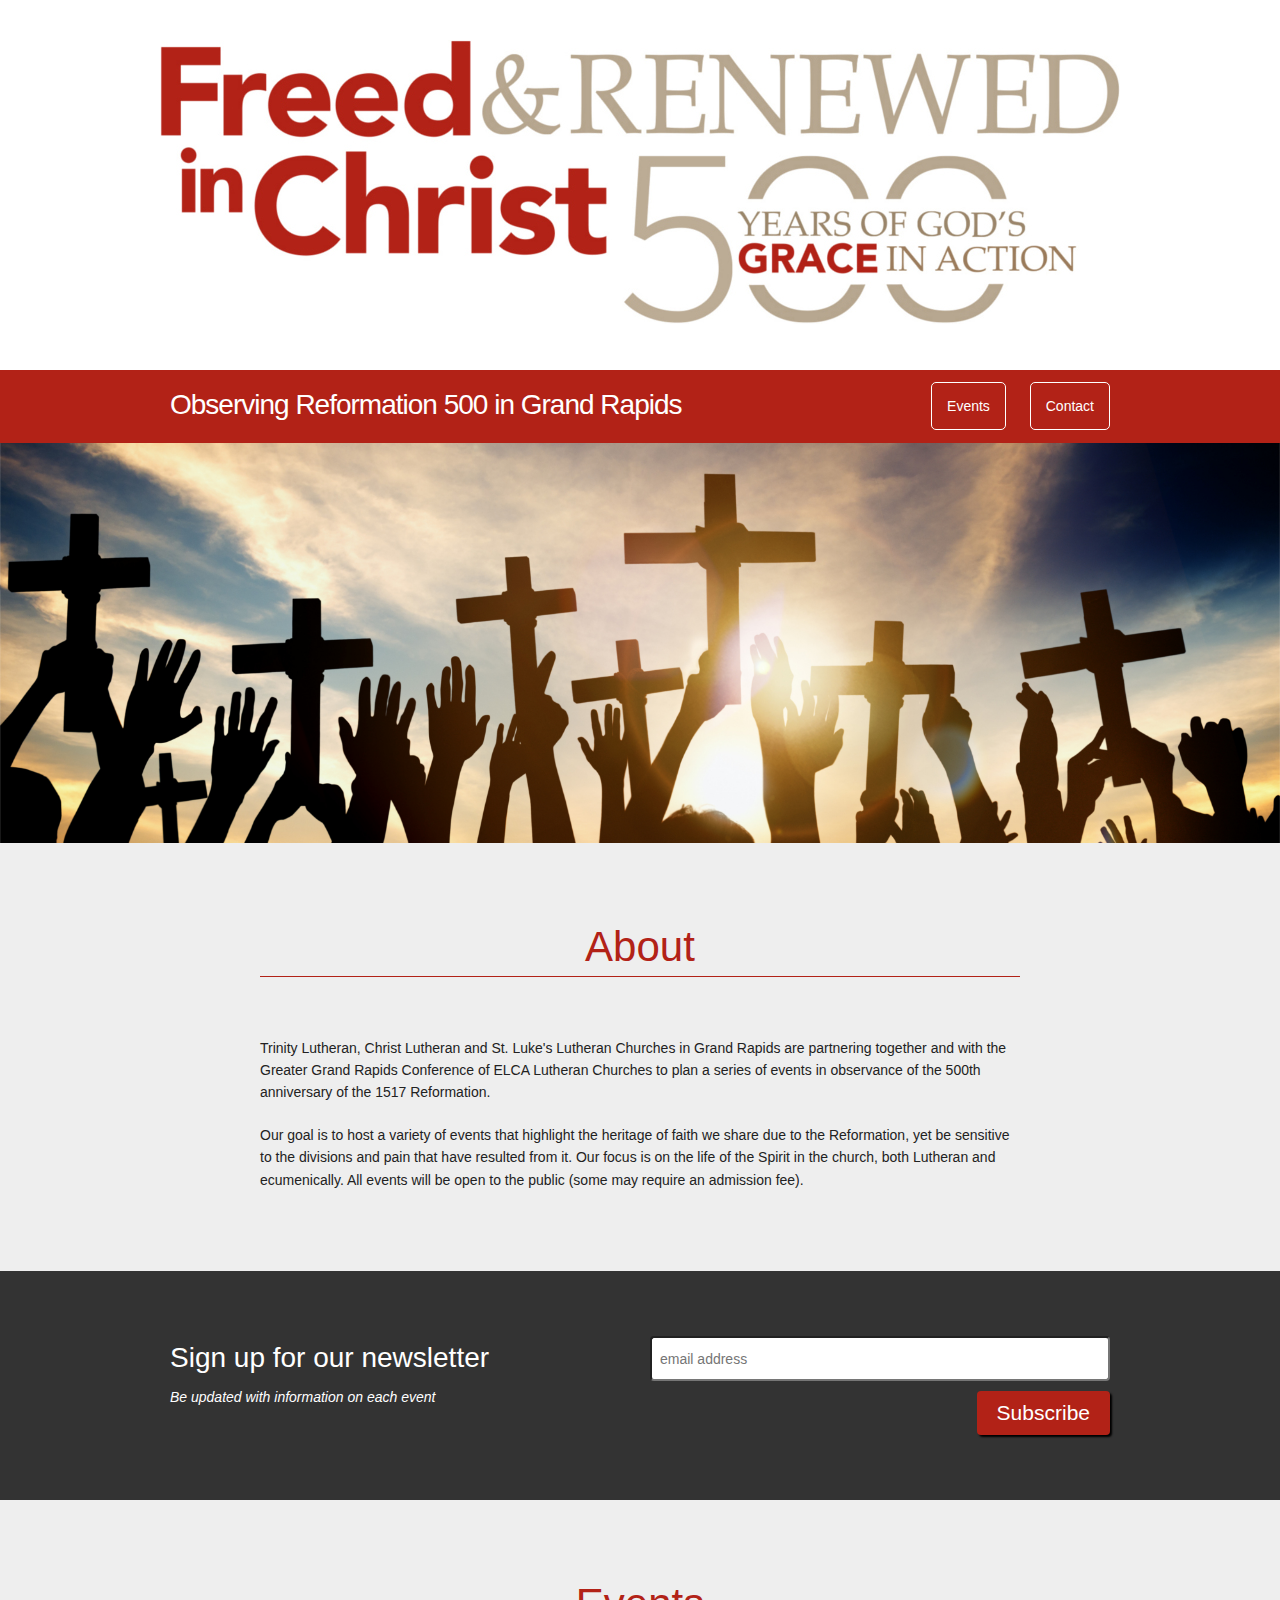
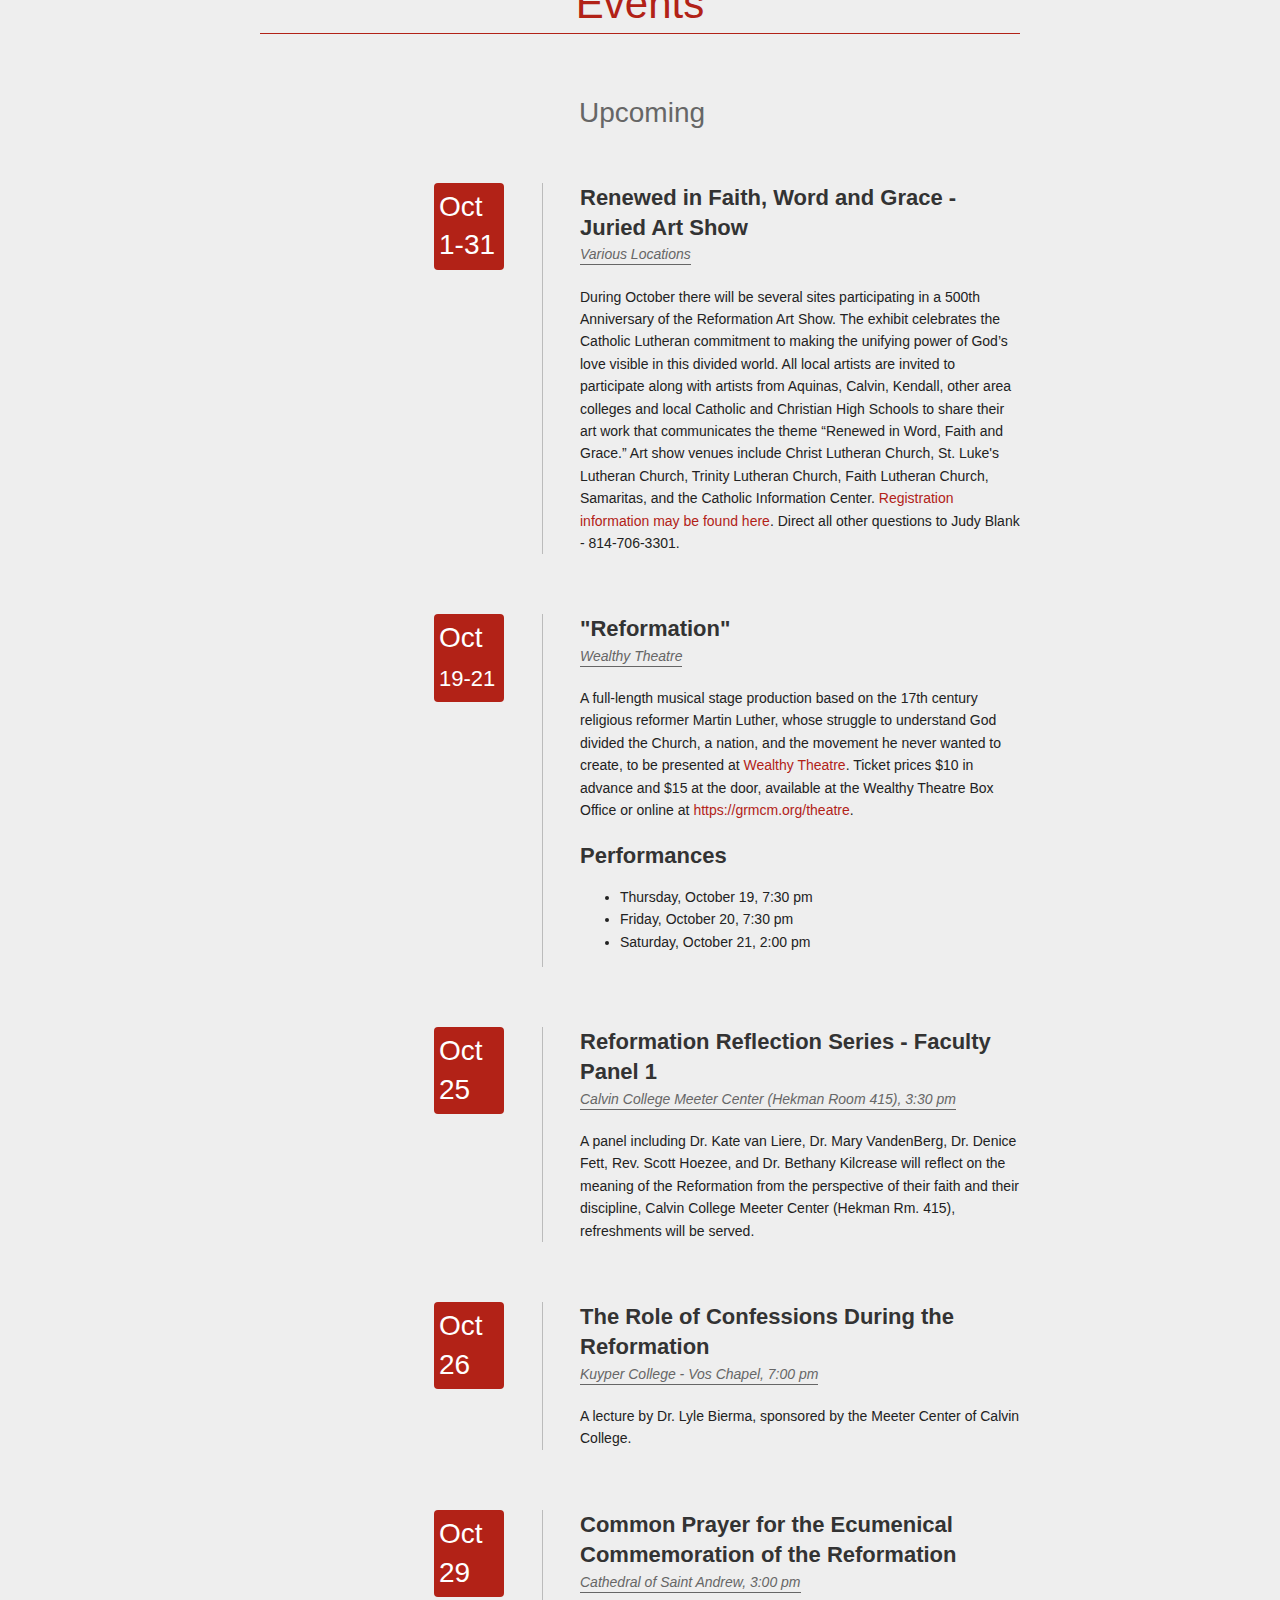
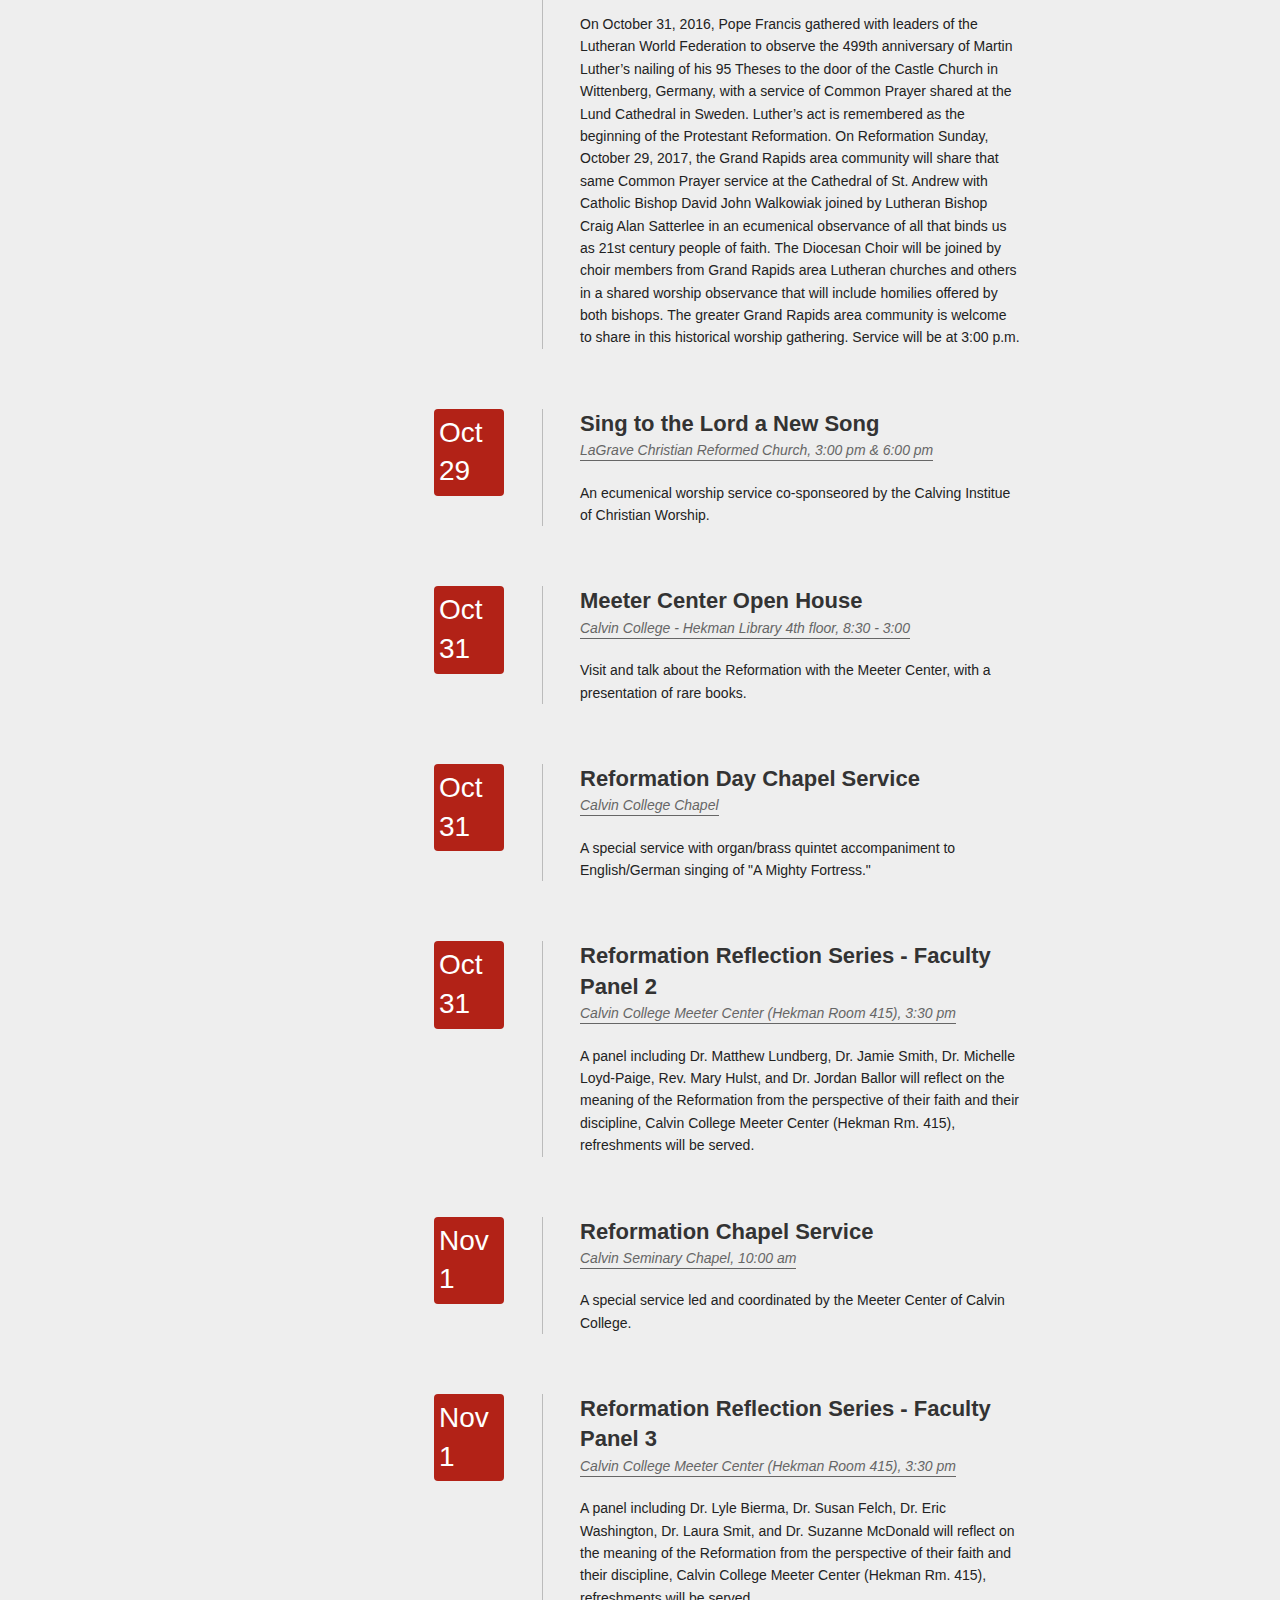
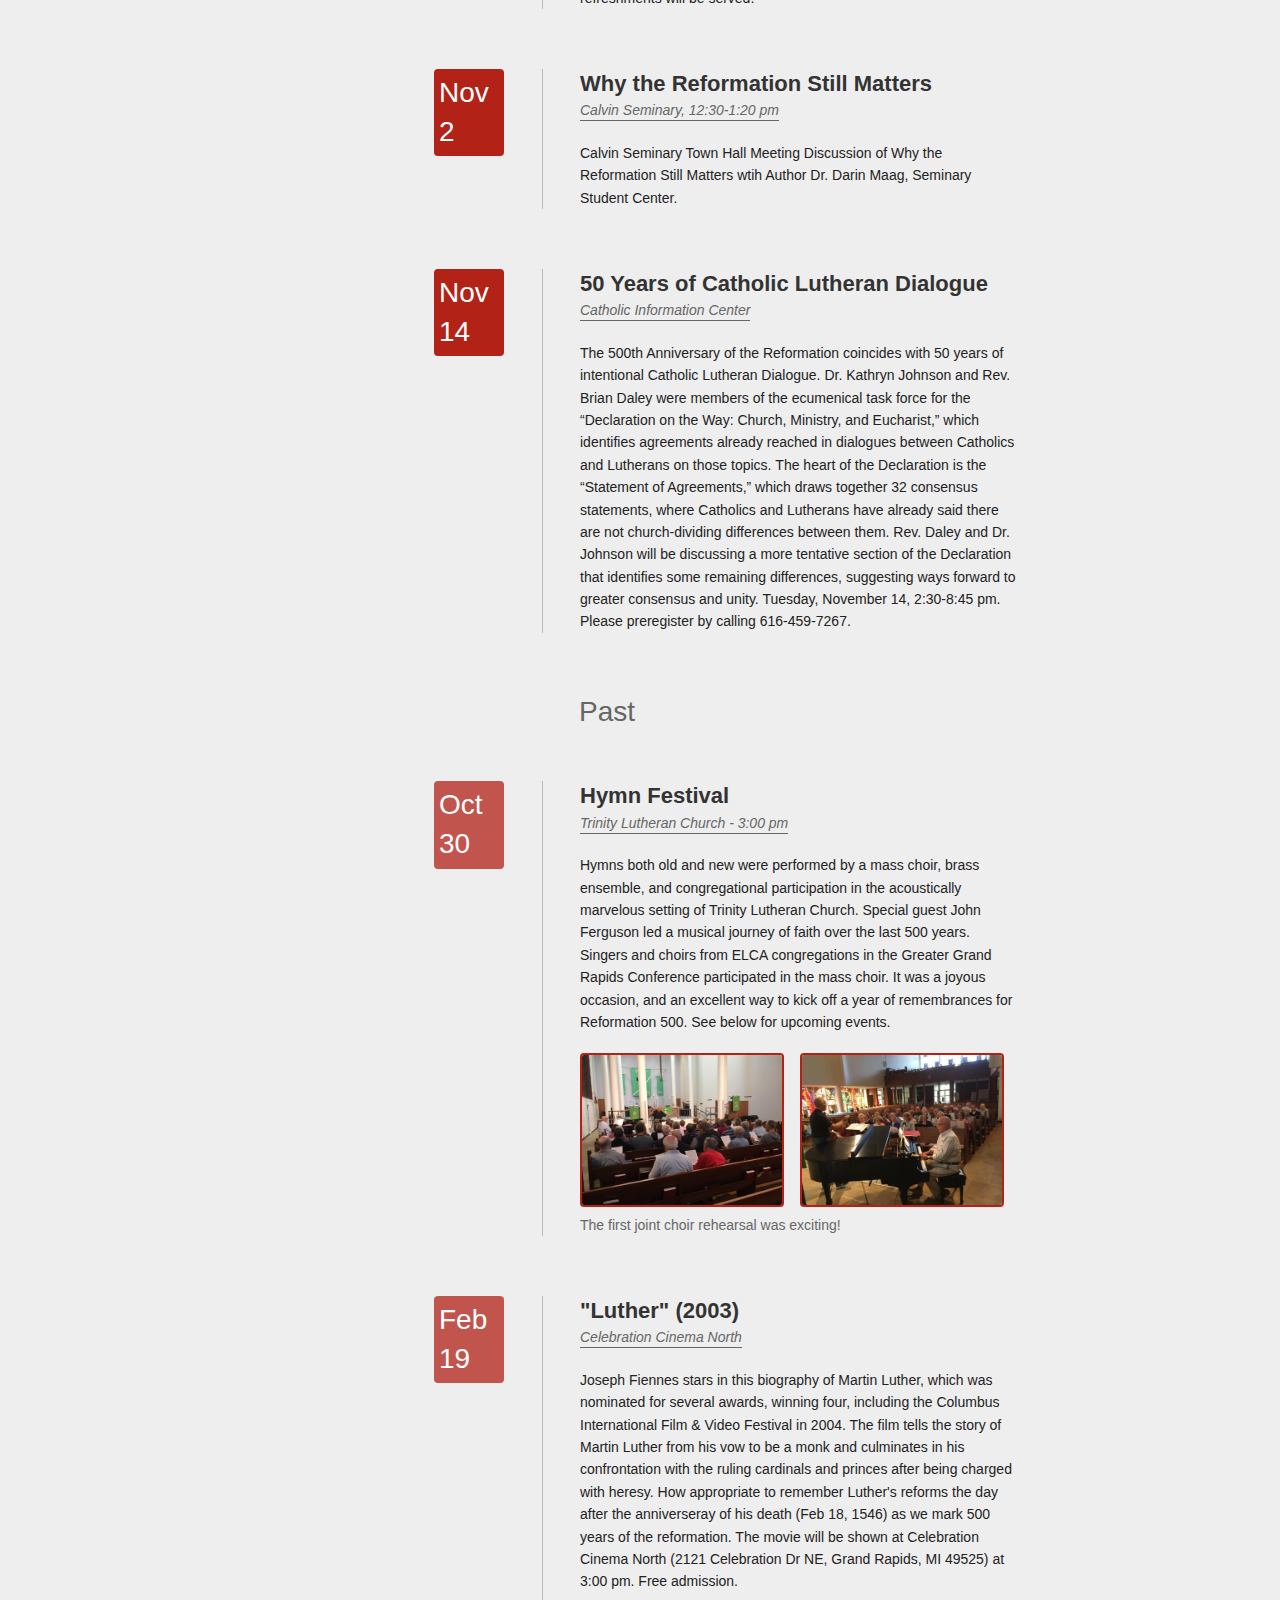
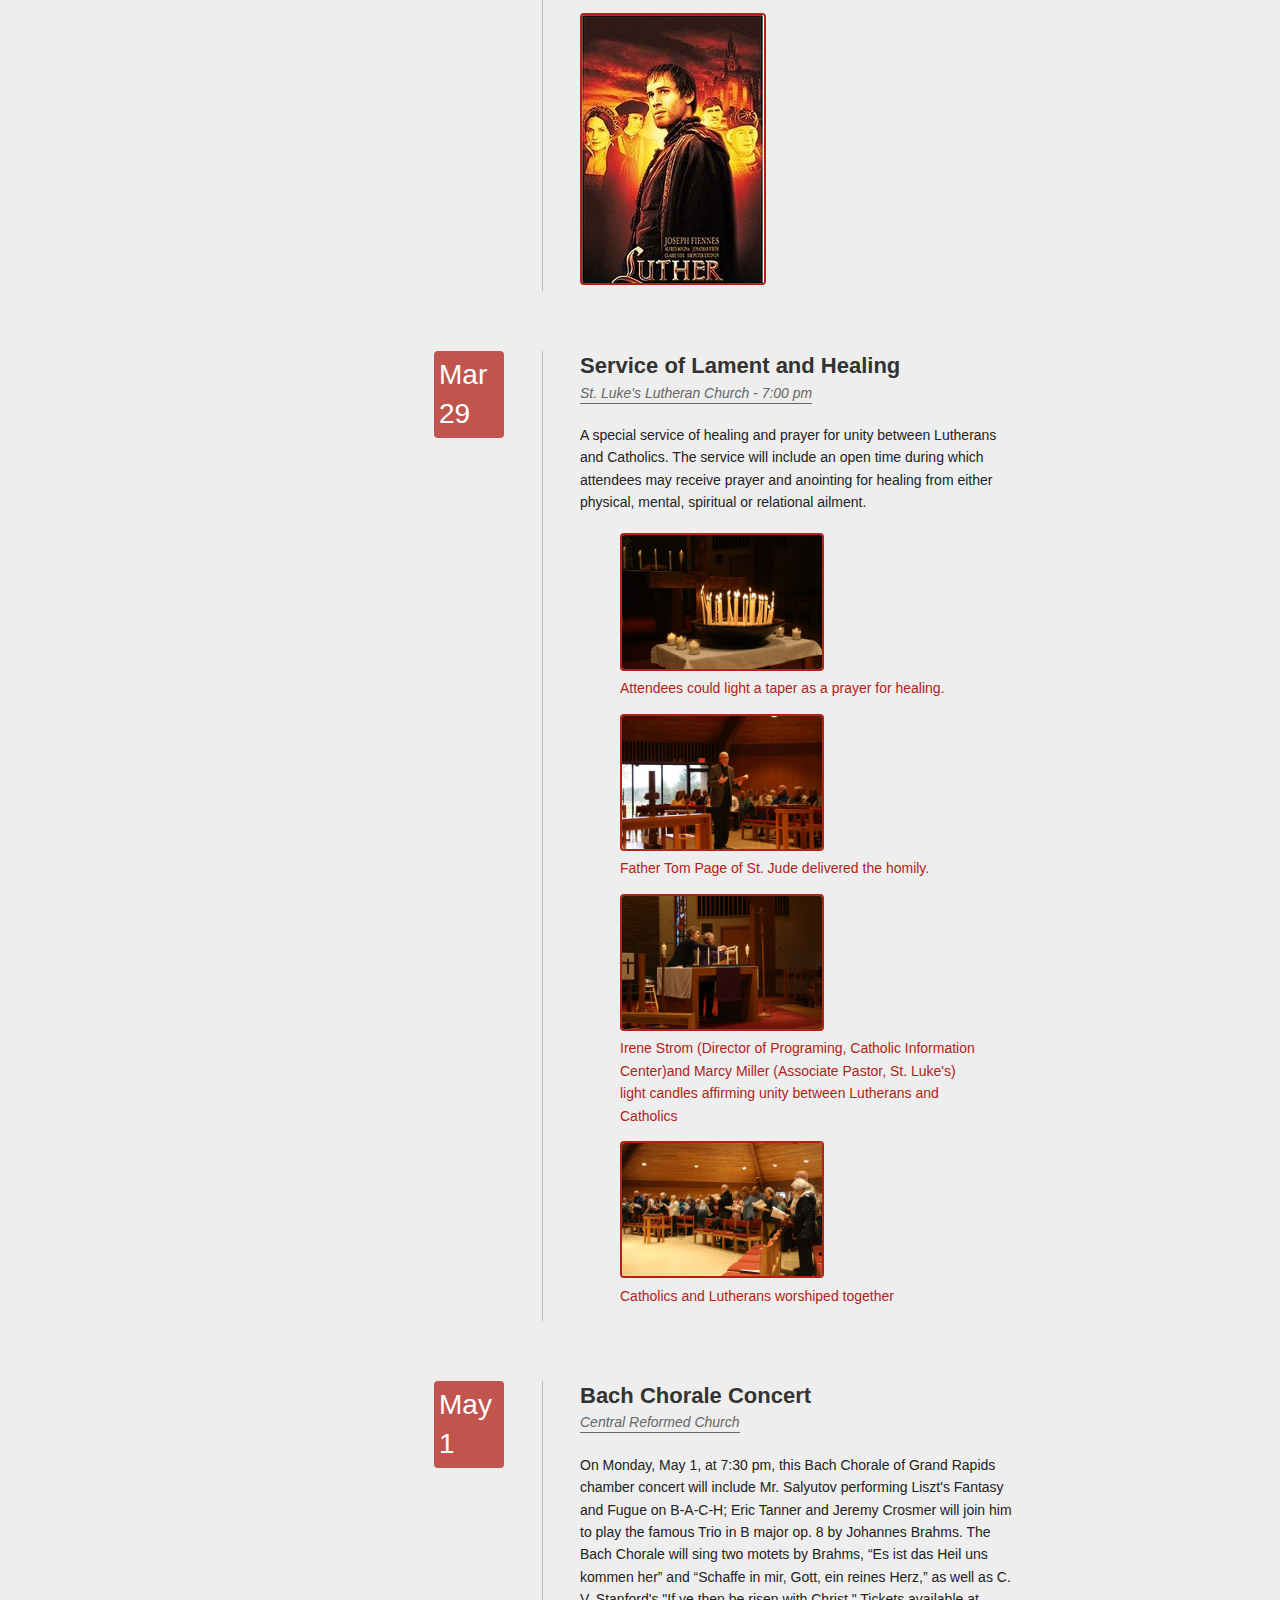
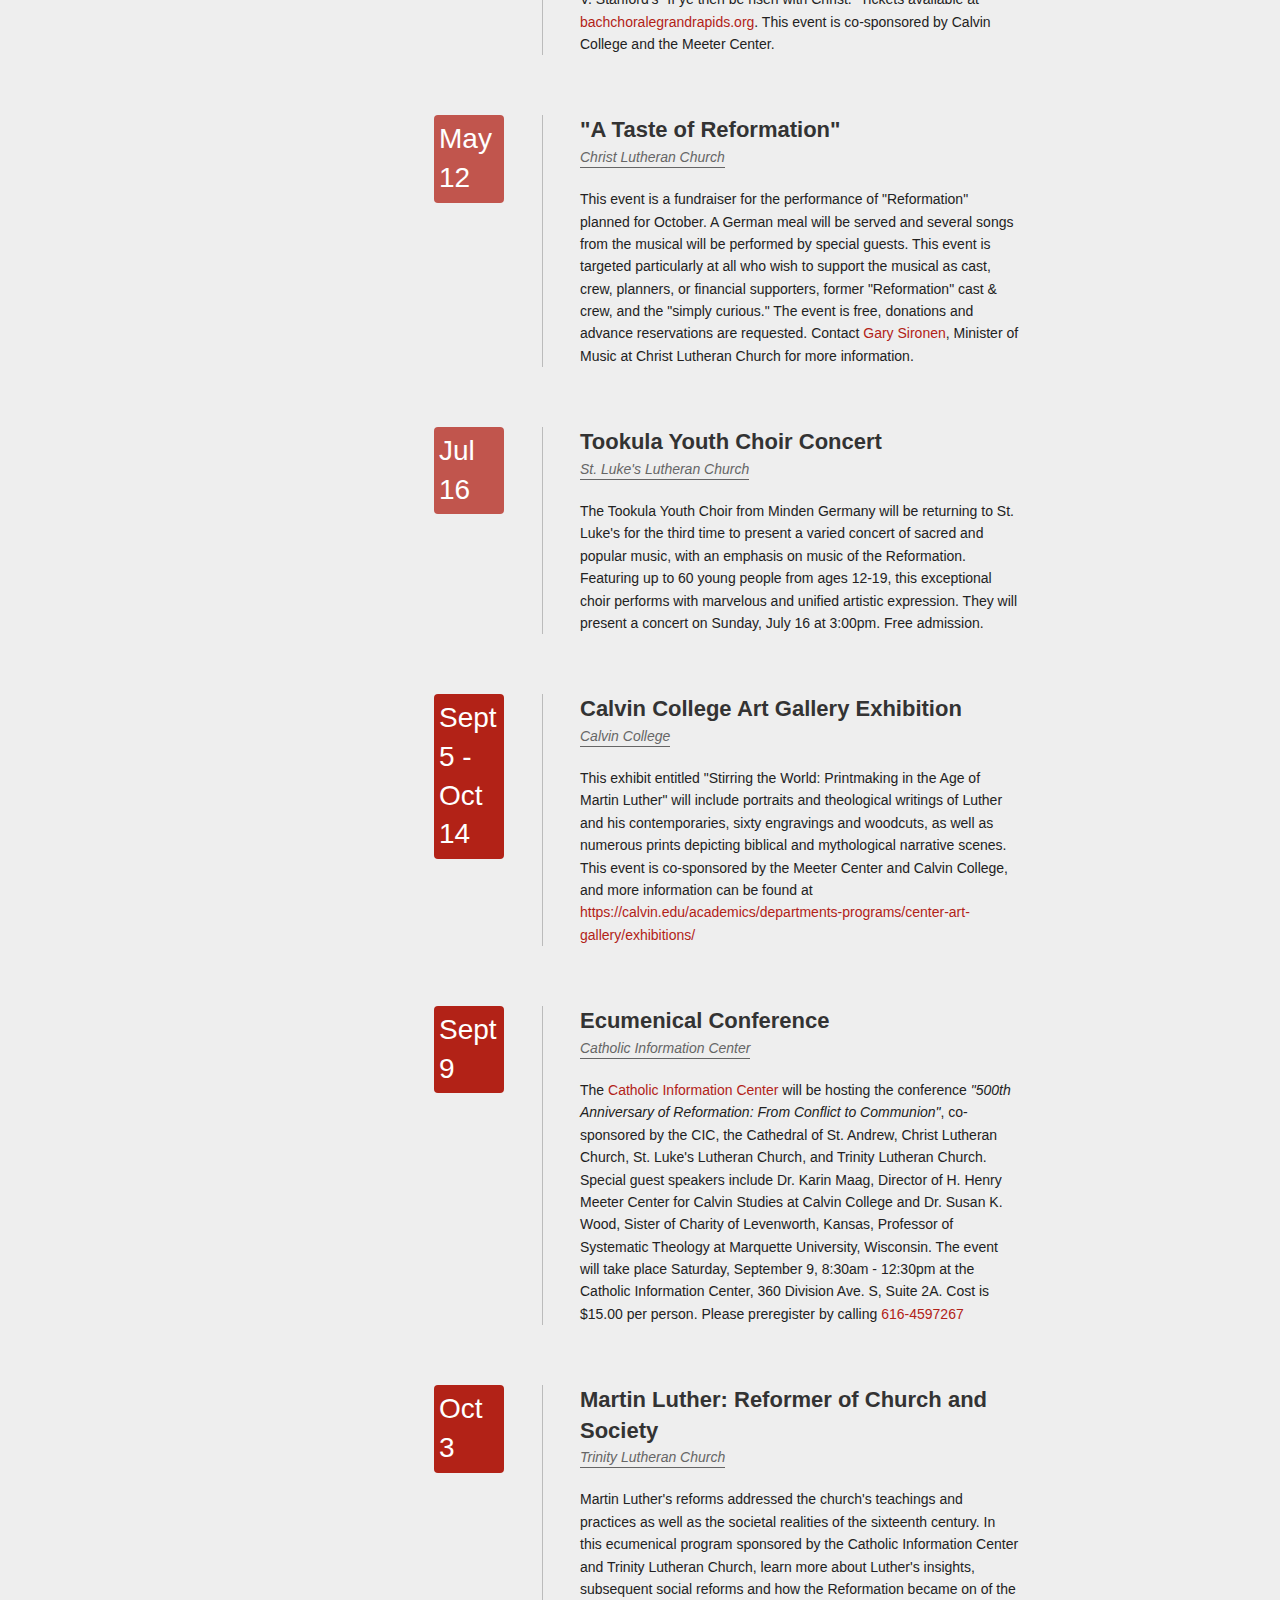
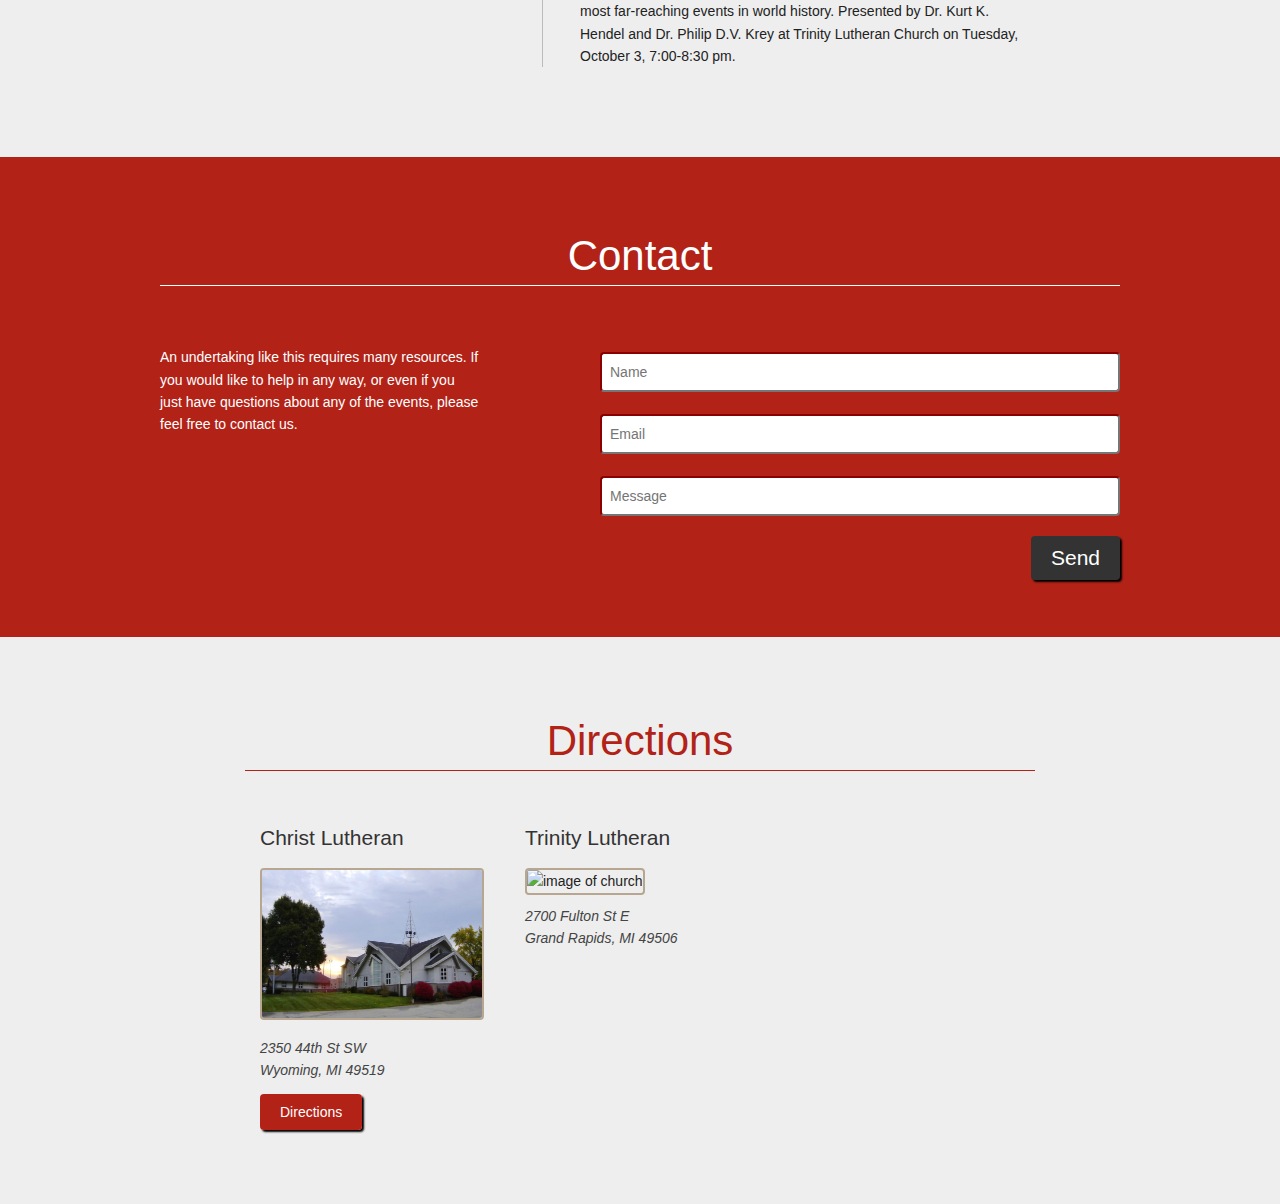
==== index.html @ 24deac47 "Add Calvin Events" ====
<!DOCTYPE html>
<html lang="en">
<head>
  <title>Reformation 500 in Grand Rapids</title>
  <meta charset="utf-8">
  <meta name="viewport" content="width=device-width, initial-scale=1">
  <!-- <link rel="shortcut icon" href="/assets/img/favicons/favicon.ico"> -->
  <!-- <link href="//cdn-images.mailchimp.com/embedcode/slim-10_7.css" rel="stylesheet" type="text/css"> -->
  <style type="text/css">
  	#mc_embed_signup{clear:left; font:14px Helvetica,Arial,sans-serif; }
  	/* Add your own MailChimp form style overrides in your site stylesheet or in this style block.
  	   We recommend moving this block and the preceding CSS link to the HEAD of your HTML file. */
  </style>

  <link rel="stylesheet" href="assets/css/main.css" />

</head>
<body>

  <header>
    <div class="logo">
      <img src="assets/images/ref_500_logo.jpg" alt="Logo: Freed and Renewed in Christ - 500 years of God's grace in action" />
    </div>
    <div class="nav-bar">
      <nav>
      <h1>Observing Reformation 500 in Grand Rapids</h1>
      <ul>
        <li><a href="#events">Events</a></li>
        <li><a href="#contact">Contact</a></li>
      </ul>
      </nav>
    </div>
    <div class="hero"></div>
  </header>

  <section class="about">
    <h2>About</h2>
    <p>Trinity Lutheran, Christ Lutheran and St. Luke's Lutheran Churches in Grand Rapids are partnering together and with the Greater Grand Rapids Conference of ELCA Lutheran Churches to plan a series of events in observance of the 500th anniversary of the 1517 Reformation.</p>
    <p>Our goal is to host a variety of events that highlight the heritage of faith we share due to the Reformation, yet be sensitive to the divisions and pain that have resulted from it. Our focus is on the life of the Spirit in the church, both Lutheran and ecumenically. All events will be open to the public (some may require an admission fee).</p>
  </section>

  <aside class="newsletter">
    <div class="lockup">
      <div class="content">
        <h3>Sign up for our newsletter</h3>
        <p><em>Be updated with information on each event</em></p>
      </div>
      <div class="subscribe">
        <!-- Begin MailChimp Signup Form -->
        <div id="mc_embed_signup">
          <form action="//reformation500gr.us14.list-manage.com/subscribe/post?u=15cf8162f3d94debbd03ea3b2&amp;id=179d6a23d5" method="post" id="mc-embedded-subscribe-form" name="mc-embedded-subscribe-form" class="validate" target="_blank" novalidate>
              <div id="mc_embed_signup_scroll">
          	<label class="hidden" for="mce-EMAIL">Subscribe to our mailing list</label>
          	<input type="email" value="" name="EMAIL" class="email" id="mce-EMAIL" placeholder="email address" required>
              <!-- real people should not fill this in and expect good things - do not remove this or risk form bot signups-->
              <div style="position: absolute; left: -5000px;" aria-hidden="true"><input type="text" name="b_15cf8162f3d94debbd03ea3b2_179d6a23d5" tabindex="-1" value=""></div>
              <div class="clear"><input type="submit" value="Subscribe" name="subscribe" id="mc-embedded-subscribe" class="button"></div>
              </div>
          </form>
        </div>
        <!--End mc_embed_signup-->
        </form>
      </div>
    </div>
  </aside>

  <section class="events" id="events">
    <h2>Events</h2>
    <div class="events-lockup">

      <h3>Upcoming</h3>

      <!-- <div class="event">
        <div class="date">
          <h3>Date TBA</h3>
        </div>
        <div class="info">
          <h4>Round Table Conference</h4>
          <p><em>Location TBA</em></p>
          <p>A day of conversation around topics of the Reformation, both historical and it's continued impact today and for the future.</p>
        </div>
      </div> -->



      <!-- <div class="event">
        <div class="date">
          <h3>Sept 2017</h3>
        </div>
        <div class="info">
          <h4>Oktober Fest</h4>
          <p><em>Location TBA</em></p>
          <p>Music, food and fun will be had at this traditional, German-style Oktober Festival. Location and cost TBA.</p>
        </div>
      </div> -->

      <div class="event">
        <div class="date">
          <h3>Oct 1-31</h3>
        </div>
        <div class="info">
          <h4>Renewed in Faith, Word and Grace - Juried Art Show</h4>
          <p><em>Various Locations</em></p>
          <p>During October there will be several sites participating in a 500th Anniversary of the Reformation Art Show. The exhibit celebrates the Catholic Lutheran commitment to making the unifying power of God’s love visible in this divided world. All local artists are invited to participate along with artists from Aquinas, Calvin, Kendall, other area colleges and local Catholic and Christian High Schools to share their art work that communicates the theme “Renewed in Word, Faith and Grace.” Art show venues include Christ Lutheran Church, St. Luke's Lutheran Church, Trinity Lutheran Church, Faith Lutheran Church, Samaritas, and the Catholic Information Center. <a href="http://www.clcwyoming.org/site/eventregdisp.asp?sec_id=180013758&event_id=180004335">Registration information may be found here</a>. Direct all other questions to Judy Blank - 814-706-3301.</p>
        </div>
      </div>

      <div class="event">
        <div class="date">
          <h3>Oct <span style="font-size: 22px">19-21</span></h3>
        </div>
        <div class="info">
          <h4>"Reformation"</h4>
          <p><em>Wealthy Theatre</em></p>
          <p>A full-length musical stage production based on the 17th century religious reformer Martin Luther, whose struggle to understand God divided the Church, a nation, and the movement he never wanted to create, to be presented at <a href="https://www.google.com/maps/place/1130+Wealthy+St+SE,+Grand+Rapids,+MI+49506/@42.9552784,-85.6429709,17z/data=!3m1!4b1!4m5!3m4!1s0x8819ad74d8bc3ddb:0x68dc575aca6f7e27!8m2!3d42.9552784!4d-85.6407822">Wealthy Theatre</a>. Ticket prices $10 in advance and $15 at the door, available at the Wealthy Theatre Box Office or online at <a href="https://grmcm.org/theatre">https://grmcm.org/theatre</a>.</p>
          <h4>Performances</h4>
          <ul>
            <li>Thursday, October 19, 7:30 pm</li>
            <li>Friday, October 20, 7:30 pm</li>
            <li>Saturday, October 21, 2:00 pm</li>
          </ul>
        </div>
      </div>

      <div class="event">
        <div class="date">
          <h3>Oct 25</h3>
        </div>
        <div class="info">
          <h4>Reformation Reflection Series - Faculty Panel 1</h4>
          <p><em>Calvin College Meeter Center (Hekman Room 415), 3:30 pm</em></p>
          <p>A panel including Dr. Kate van Liere, Dr. Mary VandenBerg, Dr. Denice Fett, Rev. Scott Hoezee, and Dr. Bethany Kilcrease will reflect on the meaning of the Reformation from the perspective of their faith and their discipline, Calvin College Meeter Center (Hekman Rm. 415), refreshments will be served.</p>
        </div>
      </div>

      <div class="event">
        <div class="date">
          <h3>Oct 26</h3>
        </div>
        <div class="info">
          <h4>The Role of Confessions During the Reformation</h4>
          <p><em>Kuyper College - Vos Chapel, 7:00 pm</em></p>
          <p>A lecture by Dr. Lyle Bierma, sponsored by the Meeter Center of Calvin College.</p>
        </div>
      </div>

      <div class="event">
        <div class="date">
          <h3>Oct 29</h3>
        </div>
        <div class="info">
          <h4>Common Prayer for the Ecumenical Commemoration of the Reformation</h4>
          <p><em>Cathedral of Saint Andrew, 3:00 pm</em></p>
          <p>On October 31, 2016, Pope Francis gathered with leaders of the Lutheran World Federation to observe the 499th anniversary of Martin Luther’s nailing of his 95 Theses to the door of the Castle Church in Wittenberg, Germany, with a service of Common Prayer shared at the Lund Cathedral in Sweden. Luther’s act is remembered as the beginning of the Protestant Reformation. On Reformation Sunday, October 29, 2017, the Grand Rapids area community will share that same Common Prayer service at the Cathedral of St. Andrew with Catholic Bishop David John Walkowiak joined by Lutheran Bishop Craig Alan Satterlee in an ecumenical observance of all that binds us as 21st century people of faith. The Diocesan Choir will be joined by choir members from Grand Rapids area Lutheran churches and others in a shared worship observance that will include homilies offered by both bishops. The greater Grand Rapids area community is welcome to share in this historical worship gathering. Service will be at 3:00 p.m.</p>
        </div>
      </div>

      <div class="event">
        <div class="date">
          <h3>Oct 29</h3>
        </div>
        <div class="info">
          <h4>Sing to the Lord a New Song</h4>
          <p><em>LaGrave Christian Reformed Church, 3:00 pm & 6:00 pm</em></p>
          <p>An ecumenical worship service co-sponseored by the Calving Institue of Christian Worship.</p>
        </div>
      </div>

      <div class="event">
        <div class="date">
          <h3>Oct 31</h3>
        </div>
        <div class="info">
          <h4>Meeter Center Open House</h4>
          <p><em>Calvin College - Hekman Library 4th floor, 8:30 - 3:00</em></p>
          <p>Visit and talk about the Reformation with the Meeter Center, with a presentation of rare books.</p>
        </div>
      </div>

      <div class="event">
        <div class="date">
          <h3>Oct 31</h3>
        </div>
        <div class="info">
          <h4>Reformation Day Chapel Service</h4>
          <p><em>Calvin College Chapel</em></p>
          <p>A special service with organ/brass quintet accompaniment to English/German singing of "A Mighty Fortress."</p>
        </div>
      </div>

      <div class="event">
        <div class="date">
          <h3>Oct 31</h3>
        </div>
        <div class="info">
          <h4>Reformation Reflection Series - Faculty Panel 2</h4>
          <p><em>Calvin College Meeter Center (Hekman Room 415), 3:30 pm</em></p>
          <p>A panel including Dr. Matthew Lundberg, Dr. Jamie Smith, Dr. Michelle Loyd-Paige, Rev. Mary Hulst, and Dr. Jordan Ballor will reflect on the meaning of the Reformation from the perspective of their faith and their discipline, Calvin College Meeter Center (Hekman Rm. 415), refreshments will be served.</p>
        </div>
      </div>

      <div class="event">
        <div class="date">
          <h3>Nov 1</h3>
        </div>
        <div class="info">
          <h4>Reformation Chapel Service</h4>
          <p><em>Calvin Seminary Chapel, 10:00 am</em></p>
          <p>A special service led and coordinated by the Meeter Center of Calvin College.</p>
        </div>
      </div>

      <div class="event">
        <div class="date">
          <h3>Nov 1</h3>
        </div>
        <div class="info">
          <h4>Reformation Reflection Series - Faculty Panel 3</h4>
          <p><em>Calvin College Meeter Center (Hekman Room 415), 3:30 pm</em></p>
          <p>A panel including Dr. Lyle Bierma, Dr. Susan Felch, Dr. Eric Washington, Dr. Laura Smit, and Dr. Suzanne McDonald will reflect on the meaning of the Reformation from the perspective of their faith and their discipline, Calvin College Meeter Center (Hekman Rm. 415), refreshments will be served. </p>
        </div>
      </div>

      <div class="event">
        <div class="date">
          <h3>Nov 2</h3>
        </div>
        <div class="info">
          <h4>Why the Reformation Still Matters</h4>
          <p><em>Calvin Seminary, 12:30-1:20 pm</em></p>
          <p>Calvin Seminary Town Hall Meeting Discussion of Why the Reformation Still Matters wtih Author Dr. Darin Maag, Seminary Student Center.</p>
        </div>
      </div>

      <div class="event">
        <div class="date">
          <h3>Nov 14</h3>
        </div>
        <div class="info">
          <h4>50 Years of Catholic Lutheran Dialogue</h4>
          <p><em>Catholic Information Center</em></p>
          <p>The 500th Anniversary of the Reformation coincides with 50 years of intentional Catholic Lutheran Dialogue. Dr. Kathryn Johnson and Rev. Brian Daley were members of the ecumenical task force for the “Declaration on the Way: Church, Ministry, and Eucharist,” which identifies agreements already reached in dialogues between Catholics and Lutherans on those topics. The heart of the Declaration is the “Statement of Agreements,” which draws together 32 consensus statements, where Catholics and Lutherans have already said there are not church-dividing differences between them. Rev. Daley and Dr. Johnson will be discussing a more tentative section of the Declaration that identifies some remaining differences, suggesting ways forward to greater consensus and unity. Tuesday, November 14, 2:30-8:45 pm. Please preregister by calling 616-459-7267.</p>
        </div>
      </div>

      <h3>Past</h3>

      <div class="event past-date">
        <div class="date">
          <h3>Oct 30</h3>
        </div>
        <div class="info">
          <h4>Hymn Festival</h4>
          <p><em>Trinity Lutheran Church - 3:00 pm</em></p>
          <p>Hymns both old and new were performed by a mass choir, brass ensemble, and congregational participation in the acoustically marvelous setting of Trinity Lutheran Church. Special guest John Ferguson led a musical journey of faith over the last 500 years. Singers and choirs from ELCA congregations in the Greater Grand Rapids Conference participated in the mass choir. It was a joyous occasion, and an excellent way to kick off a year of remembrances for Reformation 500. See below for upcoming events.</p>
          <a href="pages/rehearsal-1.html"><img src="assets/images/rehearsal_1.jpg" alt="image of approximately 35 people of diverse ages in church pews rehearsal choral music" width="200px"></a>
          <a href="pages/rehearsal-2.html"><img src="assets/images/rehearsal_2.jpg" alt="image of choir director and pianist rehearsing with choir members" width="200px"></a>
          <h6>The first joint choir rehearsal was exciting!<h6>
        </div>
      </div>

      <div class="event past-date">
        <div class="date">
            <h3>Feb 19</h3>
          </div>
          <div class="info">
            <h4>"Luther" (2003)</h4>
            <p><em>Celebration Cinema North</em></p>
            <p>Joseph Fiennes stars in this biography of Martin Luther, which was nominated for several awards, winning four, including the Columbus International Film &amp; Video Festival in 2004. The film tells the story of Martin Luther from his vow to be a monk and culminates in his confrontation with the ruling cardinals and princes after being charged with heresy. How appropriate to remember Luther's reforms the day after the anniverseray of his death (Feb 18, 1546) as we mark 500 years of the reformation. The movie will be shown at Celebration Cinema North (2121 Celebration Dr NE, Grand Rapids, MI 49525) at 3:00 pm. Free admission.</p>
            <img src="assets/images/luther_movie_cover.jpg" alt="cover art of the film 'Luther' (2003)">
          </div>
      </div>

      <div class="event past-date">
        <div class="date">
          <h3>Mar 29</h3>
        </div>
        <div class="info">
          <h4>Service of Lament and Healing</h4>
          <p><em>St. Luke's Lutheran Church - 7:00 pm</em></p>
          <p>A special service of healing and prayer for unity between Lutherans and Catholics. The service will include an open time during which attendees may receive prayer and anointing for healing from either physical, mental, spiritual or relational ailment.</p>
          <a href="pages/healing-service-1.html">
            <figure>
              <img src="assets/images/healing-service-candles_orig.jpg" alt="image of lit tapers in bowl of sand before rough-hewn cross" width="200px">
              <figcaption>Attendees could light a taper as a prayer for healing.</figcaption>
            </figure>
          </a>
          <a href="pages/healing-service-2.html">
            <figure>
              <img src="assets/images/healing-service-father-tom_orig.jpg" alt="image of Father Tom Page preaching in St. Luke's sanctuary" width="200px">
              <figcaption>Father Tom Page of St. Jude delivered the homily.</figcaption>
            </figure>
          </a>
          <a href="pages/healing-service-3.html">
            <figure>
              <img src="assets/images/healing-service-marcy-irene_orig.jpg" alt="image of Irene Strom and Marcy Miller together lighting a candle representing unity between Lutherans and Catholics" width="200px">
              <figcaption>Irene Strom (Director of Programing, Catholic Information Center)and Marcy Miller (Associate Pastor, St. Luke's) light candles affirming unity between Lutherans and Catholics</figcaption>
            </figure>
          </a>
          <a href="pages/healing-service-4.html">
            <figure>
              <img src="assets/images/healing-service-united-cong_orig.jpg" alt="image of St. Luke's sanctuary filled with members of area Lutheran and Catholic churches" width="200px">
              <figcaption>Catholics and Lutherans worshiped together</figcaption>
            </figure>
          </a>
        </div>
      </div>

      <div class="event past-date">
        <div class="date">
          <h3>May 1</h3>
        </div>
        <div class="info">
          <h4>Bach Chorale Concert</h4>
          <p><em>Central Reformed Church</em></p>
          <p>On Monday, May 1, at 7:30 pm, this Bach Chorale of Grand Rapids chamber concert will include Mr. Salyutov performing Liszt's Fantasy and Fugue on B-A-C-H; Eric Tanner and Jeremy Crosmer will join him to play the famous Trio in B major op. 8 by Johannes Brahms.  The Bach Chorale will sing two motets by Brahms, “Es ist das Heil uns kommen her” and “Schaffe in mir, Gott, ein reines Herz,” as well as C. V. Stanford's "If ye then be risen with Christ." Tickets available at <a href="bachchoralegrandrapids.org">bachchoralegrandrapids.org</a>. This event is co-sponsored by Calvin College and the Meeter Center.</p>
        </div>
      </div>

      <div class="event past-date">
        <div class="date">
          <h3>May 12</h3>
        </div>
        <div class="info">
          <h4>"A Taste of Reformation"</h4>
          <p><em>Christ Lutheran Church</em></p>
          <p>This event is a fundraiser for the performance of "Reformation" planned for October. A German meal will be served and several songs from the musical will be performed by special guests. This event is targeted particularly at all who wish to support the musical as cast, crew, planners, or financial supporters, former "Reformation" cast & crew, and the "simply curious." The event is free, donations and advance reservations are requested. Contact <a href"=mailto:garysironen@netzero.com"</a>Gary Sironen</a>, Minister of Music at Christ Lutheran Church for more information.</p>
        </div>
      </div>

      <div class="event past-date">
        <div class="date">
            <h3>Jul 16</h3>
          </div>
          <div class="info">
            <h4>Tookula Youth Choir Concert</h4>
            <p><em>St. Luke's Lutheran Church</em></p>
            <p>The Tookula Youth Choir from Minden Germany will be returning to St. Luke's for the third time to present a varied concert of sacred and popular music, with an emphasis on music of the Reformation. Featuring up to 60 young people from ages 12-19, this exceptional choir performs with marvelous and unified artistic expression. They will present a concert on Sunday, July 16 at 3:00pm. Free admission.</p>
          </div>
      </div>

      <div class="event">
        <div class="date">
          <h3>Sept 5 - Oct 14</h3>
        </div>
        <div class="info">
          <h4>Calvin College Art Gallery Exhibition</h4>
          <p><em>Calvin College</em></p>
          <p>This exhibit entitled "Stirring the World: Printmaking in the Age of Martin Luther" will include portraits and theological writings of Luther and his contemporaries, sixty engravings and woodcuts, as well as numerous prints depicting biblical and mythological narrative scenes. This event is co-sponsored by the Meeter Center and Calvin College, and more information can be found at <a href="https://calvin.edu/academics/departments-programs/center-art-gallery/exhibitions/">https://calvin.edu/academics/departments-programs/center-art-gallery/exhibitions/</a></p>
        </div>
      </div>

      <div class="event">
        <div class="date">
          <h3>Sept 9</h3>
        </div>
        <div class="info">
          <h4>Ecumenical Conference</h4>
          <p><em>Catholic Information Center</em></p>
          <p>The <a href="http://www.catholicinformationcenter.org/">Catholic Information Center</a> will be hosting the conference <em>"500th Anniversary of Reformation: From Conflict to Communion"</em>, co-sponsored by the CIC, the Cathedral of St. Andrew, Christ Lutheran Church, St. Luke's Lutheran Church, and Trinity Lutheran Church. Special guest speakers include Dr. Karin Maag, Director of H. Henry Meeter Center for Calvin Studies at Calvin College and Dr. Susan K. Wood, Sister of Charity of Levenworth, Kansas, Professor of Systematic Theology at Marquette University, Wisconsin. The event will take place Saturday, September 9, 8:30am - 12:30pm at the Catholic Information Center, 360 Division Ave. S, Suite 2A. Cost is $15.00 per person. Please preregister by calling <a href="tel:16164597267">616-4597267</a></p>
        </div>
      </div>

      <div class="event">
        <div class="date">
          <h3>Oct 3</h3>
        </div>
        <div class="info">
          <h4>Martin Luther: Reformer of Church and Society</h4>
          <p><em>Trinity Lutheran Church</em></p>
          <p>Martin Luther's reforms addressed the church's teachings and practices as well as the societal realities of the sixteenth century. In this ecumenical program sponsored by the Catholic Information Center and Trinity Lutheran Church, learn more about Luther's insights, subsequent social reforms and how the Reformation became on of the most far-reaching events in world history. Presented by Dr. Kurt K. Hendel and Dr. Philip D.V. Krey at Trinity Lutheran Church on Tuesday, October 3, 7:00-8:30 pm.</p>
        </div>
      </div>

    </div>
  </section>

  <section class=contact>
    <div class="content">
      <h2 id="contact">Contact</h2>
      <div class="contact-lockup">
        <p>An undertaking like this requires many resources. If you would like to help in any way, or even if you just have questions about any of the events, please feel free to contact us.</p>
        <form class=contact-form action="https://formspree.io/info@reformation500gr.org" method="POST">
          <input type="text" name="_gotcha" style="display:none" />
          <label for="contact-name">Name</label><br>
          <input type="text" name="name" id="contact-name" placeholder="Name" required><br>
          <label for="contact-email">Email</label><br>
          <input type="email" name="_replyto" id="contact-email" placeholder="Email" required><br>
          <label for="contact-message">Message</label><br>
          <input type="textarea" name="MESSAGE" id="contact-message" placeholder="Message" required><br>
          <input type="submit" value="Send" id="contact-submit" class="button">
        </form>
      </div>
    </div>
  </section>

  <section class="directions">
    <div class="directions-content">
      <h2>Directions</h2>
      <div class="directions-lockup">
        <div class="col-3">
          <h4>Christ Lutheran</h4>
          <img src="assets/images/christluth_thumb.jpg" alt="image of church" width="220px" height="148px">
          <p><em>2350 44th St SW<br>
          Wyoming, MI 49519</em></p>
          <a href="https://www.google.com/maps/place/Christ+Lutheran+Church/@42.884119,-85.7251672,17z/data=!3m1!4b1!4m5!3m4!1s0x8819b11e559db809:0xb0b657ae82418934!8m2!3d42.884119!4d-85.7229785" class="button" target="_blank">Directions</a>
        </div>
        <div class="col-3">
          <h4>Trinity Lutheran</h4>
          <img src="assets/images/trinity_thumb.jpg" alt="image of church" width="220px" height="148px">
          <p><em>2700 Fulton St E<br>
          Grand Rapids, MI 49506</em></p>
          <a href="https://www.google.com/maps/place/Trinity+Lutheran+Church/@42.9618933,-85.6039533,17z/data=!3m1!4b1!4m5!3m4!1s0x881852cd26558b51:0x8ce72ffdd34e2558!8m2!3d42.9618933!4d-85.60
---- assets/css/main.css ----
html {
  font-family: sans-serif;
  -ms-text-size-adjust: 100%;
  -webkit-text-size-adjust: 100%; }

body {
  margin: 0; }

article, aside, details, figcaption, figure, footer, header, hgroup, main, nav, section, summary {
  display: block; }

audio, canvas, progress, video {
  display: inline-block;
  vertical-align: baseline; }

audio:not([controls]) {
  display: none;
  height: 0; }

[hidden], template {
  display: none; }

a {
  background: 0 0; }

a:active, a:hover {
  outline: 0; }

abbr[title] {
  border-bottom: 1px dotted; }

b, strong {
  font-weight: 700; }

dfn {
  font-style: italic; }

h1 {
  font-size: 2em;
  margin: .67em 0; }

mark {
  background: #ff0;
  color: #000; }

small {
  font-size: 80%; }

sub, sup {
  font-size: 75%;
  line-height: 0;
  position: relative;
  vertical-align: baseline; }

sup {
  top: -.5em; }

sub {
  bottom: -.25em; }

img {
  border: 0; }

svg:not(:root) {
  overflow: hidden; }

figure {
  margin: 1em 40px; }

hr {
  -moz-box-sizing: content-box;
  box-sizing: content-box;
  height: 0; }

pre {
  overflow: auto; }

code, kbd, pre, samp {
  font-family: monospace,monospace;
  font-size: 1em; }

button, input, optgroup, select, textarea {
  color: inherit;
  font: inherit;
  margin: 0; }

button {
  overflow: visible; }

button, select {
  text-transform: none; }

button, html input[type=button], input[type=reset], input[type=submit] {
  -webkit-appearance: button;
  cursor: pointer; }

button[disabled], html input[disabled] {
  cursor: default; }

button::-moz-focus-inner, input::-moz-focus-inner {
  border: 0;
  padding: 0; }

input {
  line-height: normal; }

input[type=checkbox], input[type=radio] {
  box-sizing: border-box;
  padding: 0; }

input[type=number]::-webkit-inner-spin-button, input[type=number]::-webkit-outer-spin-button {
  height: auto; }

input[type=search] {
  -webkit-appearance: textfield;
  -moz-box-sizing: content-box;
  -webkit-box-sizing: content-box;
  box-sizing: content-box; }

input[type=search]::-webkit-search-cancel-button, input[type=search]::-webkit-search-decoration {
  -webkit-appearance: none; }

fieldset {
  border: 1px solid silver;
  margin: 0 2px;
  padding: .35em .625em .75em; }

legend {
  border: 0;
  padding: 0; }

textarea {
  overflow: auto; }

optgroup {
  font-weight: 700; }

table {
  border-collapse: collapse;
  border-spacing: 0; }

td, th {
  padding: 0; }

@font-face {
  font-family: 'Open Sans';
  font-style: normal;
  font-weight: 400;
  src: local("Open Sans"), local("OpenSans"), url(//themes.googleusercontent.com/static/fonts/opensans/v8/cJZKeOuBrn4kERxqtaUH3bO3LdcAZYWl9Si6vvxL-qU.woff) format("woff"); }
.gigantic, .huge, .large, .bigger, .big,
h1, h2, h3, h4, h5, h6 {
  color: #b22217;
  font-weight: bold; }

.gigantic {
  font-size: 110px;
  line-height: 1.09;
  letter-spacing: -2px; }

.huge, h1 {
  font-size: 68px;
  line-height: 1.05;
  letter-spacing: -1px; }

.large, h2 {
  font-size: 42px;
  line-height: 1.14;
  font-weight: 200;
  padding-bottom: 5px;
  border-bottom: 1px solid #b22217; }

.bigger, h3 {
  font-size: 26px;
  line-height: 1.38; }

.big, h4 {
  font-size: 22px;
  line-height: 1.38; }

.small, small {
  font-size: 10px;
  line-height: 1.2; }

p {
  margin: 0 0 20px 0; }

em {
  font-style: italic; }

strong {
  font-weight: bold; }

hr {
  border: solid #ddd;
  border-width: 1px 0 0;
  clear: both;
  margin: 10px 0 30px;
  height: 0; }

a {
  color: #b22217;
  text-decoration: none;
  outline: 0; }

a:hover, a:focus {
  color: #e75348; }

::selection {
  background: #b7a790; }

::-moz-selection {
  background: #b7a790; }

img::selection {
  background: transparent; }

img::-moz-selection {
  background: transparent; }

body {
  -webkit-tap-highlight-color: #b7a790; }

body {
  background: #eee;
  font-size: 14px;
  line-height: 1.6;
  font-family: "Open Sans" sans-serif;
  color: #222;
  -webkit-font-smoothing: antialiased;
  -webkit-text-size-adjust: 100%; }

header {
  background-color: white;
  text-align: center; }

.logo {
  width: 960px;
  padding: 40px 0;
  margin: auto; }
  .logo img {
    max-width: 100%; }

.nav-bar {
  background-color: #b22217;
  display: block;
  min-height: 60px; }
  .nav-bar:after {
    content: "";
    display: table;
    clear: both; }

nav {
  width: 960px;
  margin: auto; }
  nav h1 {
    text-align: left;
    color: white;
    font-size: 2em;
    font-weight: 200;
    margin: auto 0 10px 10px;
    padding-top: 20px;
    float: left; }
  nav ul {
    list-style: none;
    margin: auto 10px auto 0;
    float: right;
    padding: 25px 0;
    -webkit-padding-start: 0; }
  nav li {
    display: inline; }
    nav li:nth-child(2) {
      margin-left: 20px; }
  nav a {
    padding: 15px;
    border: 1px solid white;
    border-radius: 5px;
    color: white; }
    nav a:hover {
      color: #b22217;
      background-color: white; }
    nav a:focus {
      color: #cccccc; }

.hero {
  height: 400px;
  background: url(../images/cross_hands.jpg) no-repeat center center;
  background-size: cover;
  -webkit-background-size: cover;
  -moz-background-size: cover;
  -o-background-size: cover;
  margin-bottom: 80px; }

@media screen and (max-width: 960px) {
  .logo {
    max-width: 97%; }

  nav {
    max-width: 100%; } }
@media screen and (max-width: 760px) {
  nav h1, nav ul {
    float: none;
    clear: none;
    text-align: center;
    margin: auto 10px 10px 10px; }

  nav h1 {
    margin: auto 0 10px 0; }

  nav ul {
    margin: 0 auto 15px auto; } }
@media screen and (max-width: 480px) {
  .hero {
    height: 200px;
    margin-bottom: 40px; } }
.about {
  box-sizing: border-box;
  width: 760px;
  margin: 80px auto;
  text-align: center; }
  .about h2 {
    font-weight: 200;
    padding-bottom: 5px;
    border-bottom: 1px solid #b22217;
    margin-bottom: 60px; }
  .about p {
    text-align: left; }

@media screen and (max-width: 770px) {
  .about {
    max-width: 100%;
    padding: 0 20px; } }
.newsletter {
  background-color: #333; }

.lockup {
  box-sizing: border-box;
  width: 960px;
  margin: auto;
  padding: 40px 10px 30px 10px; }
  .lockup:after {
    content: "";
    display: table;
    clear: both; }
  .lockup .content {
    color: white;
    float: left; }
    .lockup .content h3 {
      font-size: 2em;
      font-weight: 100;
      margin-bottom: 8px;
      color: white; }

.subscribe {
  float: right;
  margin-top: 25px;
  text-align: right; }
  .subscribe .hidden {
    position: absolute;
    left: -5000px; }
  .subscribe #mce-EMAIL {
    min-width: 440px;
    height: 25px;
    border-radius: 4px;
    padding: 8px; }
    .subscribe #mce-EMAIL:focus {
      border: 2px solid #b22217; }
  .subscribe .button {
    margin: 10px auto 35px auto;
    padding: 10px 20px;
    font-size: 1.5em;
    color: white;
    background-color: #b22217;
    border: none;
    border-radius: 4px;
    box-shadow: 2px 2px 2px black; }
    .subscribe .button:hover {
      transform: translate(-2px, -2px);
      box-shadow: 4px 4px 4px black; }

@media screen and (max-width: 960px) {
  .lockup {
    width: 100%; } }
@media screen and (max-width: 840px) {
  .newsletter {
    text-align: center; }

  .lockup .content, .subscribe {
    float: none; }

  .subscribe {
    text-align: center; } }
@media screen and (max-width: 460px) {
  .subscribe #mce-EMAIL {
    min-width: 220px; } }
.events {
  box-sizing: border-box;
  width: 760px;
  margin: 80px auto;
  text-align: center; }

.events-lockup {
  margin-left: 100px; }
  .events-lockup h3 {
    text-align: left;
    margin: 60px 0 -10px 219px;
    font-size: 2em;
    font-weight: 100;
    color: #666; }

.event {
  box-sizing: border-box;
  margin: 60px auto;
  text-align: left; }
  .event:after {
    content: "";
    display: table;
    clear: both; }
  .event:last-child {
    margin-bottom: 90px; }
  .event .date {
    width: 70px;
    margin: auto 37px 0 74px;
    text-align: center;
    background-color: #b22217;
    border-radius: 4px;
    float: left; }
    .event .date h3 {
      color: white;
      font-weight: 100;
      margin: 5px; }
  .event .info {
    width: 440px;
    padding-left: 37px;
    border-left: 1px solid #bbb;
    float: right; }
    .event .info h4 {
      color: #333;
      margin: 0; }
    .event .info em:first-child {
      color: #666;
      padding-bottom: 2px;
      border-bottom: 1px solid #666; }
    .event .info img {
      margin-right: 12px;
      border: 2px solid #b22217;
      border-radius: 4px; }
    .event .info h6 {
      font-size: 1em;
      font-weight: 100;
      margin: 0;
      color: #666; }
    .event .info p:last-child {
      margin-bottom: 0; }

.past-date .date {
  background-color: rgba(178, 34, 23, 0.75); }

@media screen and (max-width: 760px) {
  .events {
    width: 100%;
    padding: 0 10px; }
    .events .events-lockup {
      margin: auto; }
      .events .events-lockup .date {
        margin-left: 10%; }
      .events .events-lockup .info {
        width: 60%;
        margin-right: 20px;
        float: left; }
        .events .events-lockup .info img {
          margin-bottom: 10px; } }
@media screen and (max-width: 560px) {
  .event {
    text-align: justify; }
    .event .date {
      margin: auto; }
    .event .info {
      border: none; } }
@media screen and (max-width: 450px) {
  .events .events-lockup .date {
    margin: auto auto 40px auto; }

  .event .date {
    float: none; }

  .events .events-lockup .info {
    box-sizing: border-box;
    width: 100%;
    margin: auto;
    padding: 0 10px; }
    .events .events-lockup .info h4, .events .events-lockup .info p {
      text-align: center; }
    .events .events-lockup .info p:last-child {
      text-align: justify; } }
.contact {
  box-sizing: border-box;
  background-color: #b22217;
  padding: 40px 10px; }

.contact .content {
  width: 960px;
  margin: auto;
  padding: 0 10px; }
  .contact .content h2 {
    color: white;
    text-align: center;
    font-weight: 200;
    border-bottom: 1px solid white;
    margin-bottom: 60px; }

.contact-lockup:after {
  content: "";
  display: table;
  clear: both; }
.contact-lockup p {
  color: white;
  width: 320px;
  margin-right: 40px;
  padding-right: 40px;
  float: left; }
.contact-lockup .contact-form {
  box-sizing: border-box;
  width: 560px;
  padding-left: 40px;
  text-align: right;
  float: right;
  transform: translate(0, -17px); }
  .contact-lockup .contact-form label {
    display: none; }
  .contact-lockup .contact-form input {
    /*box-sizing: border-box */
    width: 500px;
    height: 20px;
    border-left: 2px solid #8a0000;
    border-top: 2px solid #8a0000;
    border-radius: 4px;
    padding: 8px; }
    .contact-lockup .contact-form input:focus {
      border: 2px solid #b7a790; }
  .contact-lockup .contact-form #contact-submit {
    width: auto;
    height: auto;
    margin-top: 20px;
    padding: 10px 20px;
    font-size: 1.5em;
    color: white;
    background-color: #333;
    border: none;
    border-radius: 4px;
    box-shadow: 2px 2px 2px black; }
    .contact-lockup .contact-form #contact-submit:hover {
      transform: translate(-2px, -2px);
      box-shadow: 4px 4px 4px black; }

@media screen and (max-width: 980px) {
  .contact .content {
    width: auto; }

  .contact, .contact-lockup .contact-form {
    text-align: center; }

  .contact-lockup p, .contact-lockup .contact-form {
    width: auto;
    margin: 20px auto;
    padding: inherit; }

  .contact-lockup p, .contact-lockup .contact-form {
    float: none; } }
@media screen and (max-width: 540px) {
  .contact-lockup .contact-form input {
    width: 220px; } }
.directions-content {
  box-sizing: border-box;
  width: 810px;
  margin: 80px auto;
  padding: 0 10px;
  text-align: center; }
  .directions-content h2 {
    font-weight: 200;
    padding-bottom: 5px;
    border-bottom: 1px solid #b22217;
    margin-bottom: 25px; }

.directions-lockup {
  text-align: left; }
  .directions-lockup:after {
    content: "";
    display: table;
    clear: both; }
  .directions-lockup .col-3 {
    box-sizing: border-box;
    width: 245px;
    margin: 0 10px;
    float: left; }
    .directions-lockup .col-3:first-child {
      margin-left: 15px; }
    .directions-lockup .col-3:last-child {
      margin-right: 0; }
  .directions-lockup h4 {
    color: #333;
    font-size: 1.5em;
    font-weight: 200;
    margin-bottom: 15px; }
  .directions-lockup img {
    border: 2px solid #b7a790;
    border-radius: 4px; }
  .directions-lockup p {
    color: #444;
    margin-top: 10px; }
  .directions-lockup .button {
    margin: 10px auto 35px auto;
    padding: 10px 20px;
    font-size: 1em;
    color: white;
    background-color: #b22217;
    border: none;
    border-radius: 4px;
    box-shadow: 2px 2px 2px black; }
    .directions-lockup .button:hover {
      font-size: 1.03em;
      box-shadow: 4px 4px 4px black; }

@media screen and (max-width: 810px) {
  .directions-content {
    width: 100%; }

  .directions-lockup {
    text-align: center; }
    .directions-lockup .col-3 {
      float: none;
      width: 100%;
      margin: 0 auto 60px auto; }
      .directions-lockup .col-3:first-child {
        margin-left: 0; }
      .directions-lockup .col-3:last-child {
        margin: 0 auto; } }
footer {
  box-sizing: border-box;
  background-color: #333;
  margin: 40px auto; }

.container {
  width: 960px;
  margin: auto;
  padding: 40px 0; }
  .container:after {
    content: "";
    display: table;
    clear: both; }
  .container div {
    box-sizing: border-box;
    float: left; }
  .container a, .container p {
    color: #aaa; }
    .container a::selection, .container p::selection {
      background: white; }
    .container a::-moz-selection, .container p::-moz-selection {
      background: white; }
  .container a {
    text-decoration: none; }
    .container a:hover {
      text-decoration: underline;
      color: #b22217; }
  .container .elca-logo {
    width: 360px; }
    .container .elca-logo img {
      width: 80%; }
  .container .links {
    width: 300px;
    padding-left: 20px; }
    .container .links ul {
      list-style: none;
      margin: auto; }
      .container .links ul li {
        margin-bottom: 10px; }
  .container .copyright {
    width: 300px;
    padding-left: 20px; }
    .container .copyright p {
      margin-top: 42px; }

@media screen and (max-width: 960px) {
  .container {
    width: 100%; }

  .container .elca-logo {
    width: 100%;
    float: none;
    text-align: center;
    margin-bottom: 40px; }
    .container .elca-logo img {
      margin: auto;
      width: 50%; }

  .container .links {
    margin-left: 18%; } }
@media screen and (max-width: 745px) {
  .container .links {
    margin: 0; }

  .container .links, .container .copyright {
    width: 100%;
    float: none;
    text-align: center;
    margin: 40px auto 0 auto;
    padding: 0; }
    .container .links ul, .container .copyright ul {
      box-sizing: border-box;
      padding: 0; }

  .container .copyright {
    margin: 10px auto; } }

/*# sourceMappingURL=main.css.map */
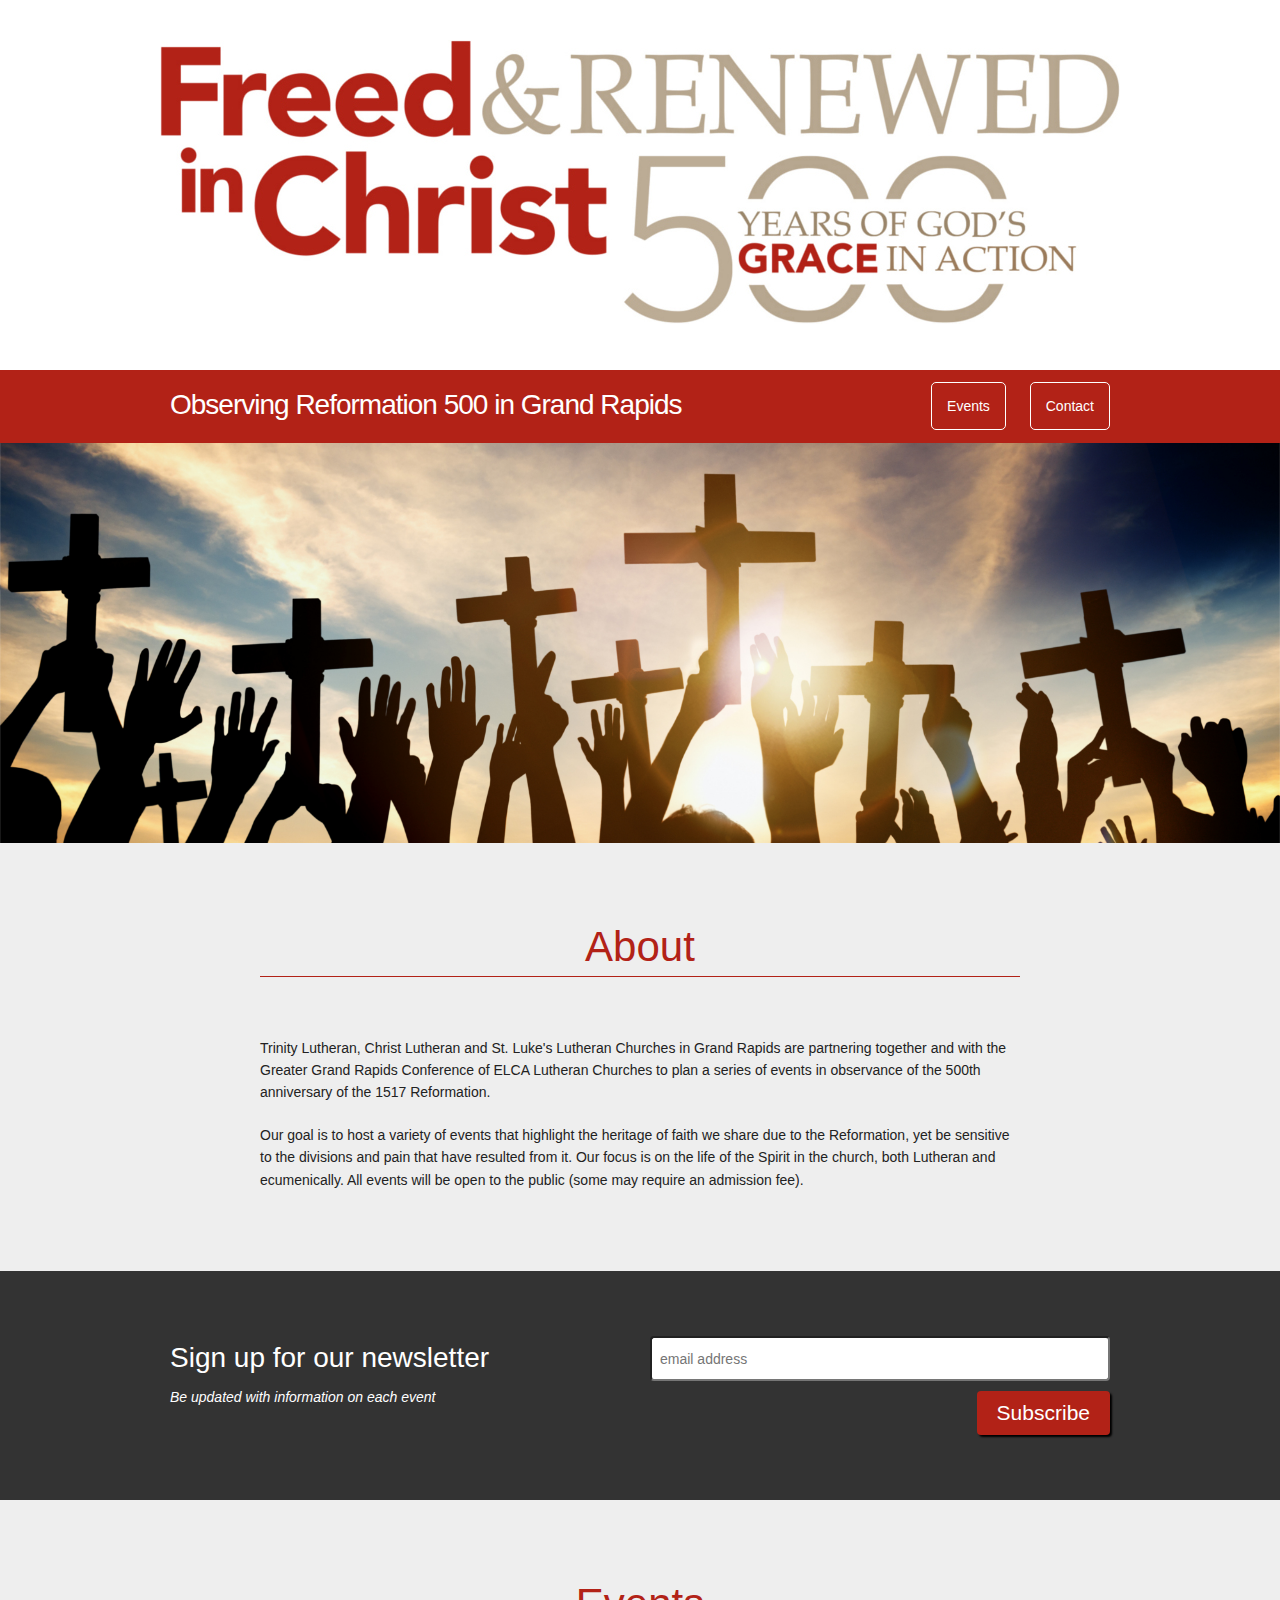
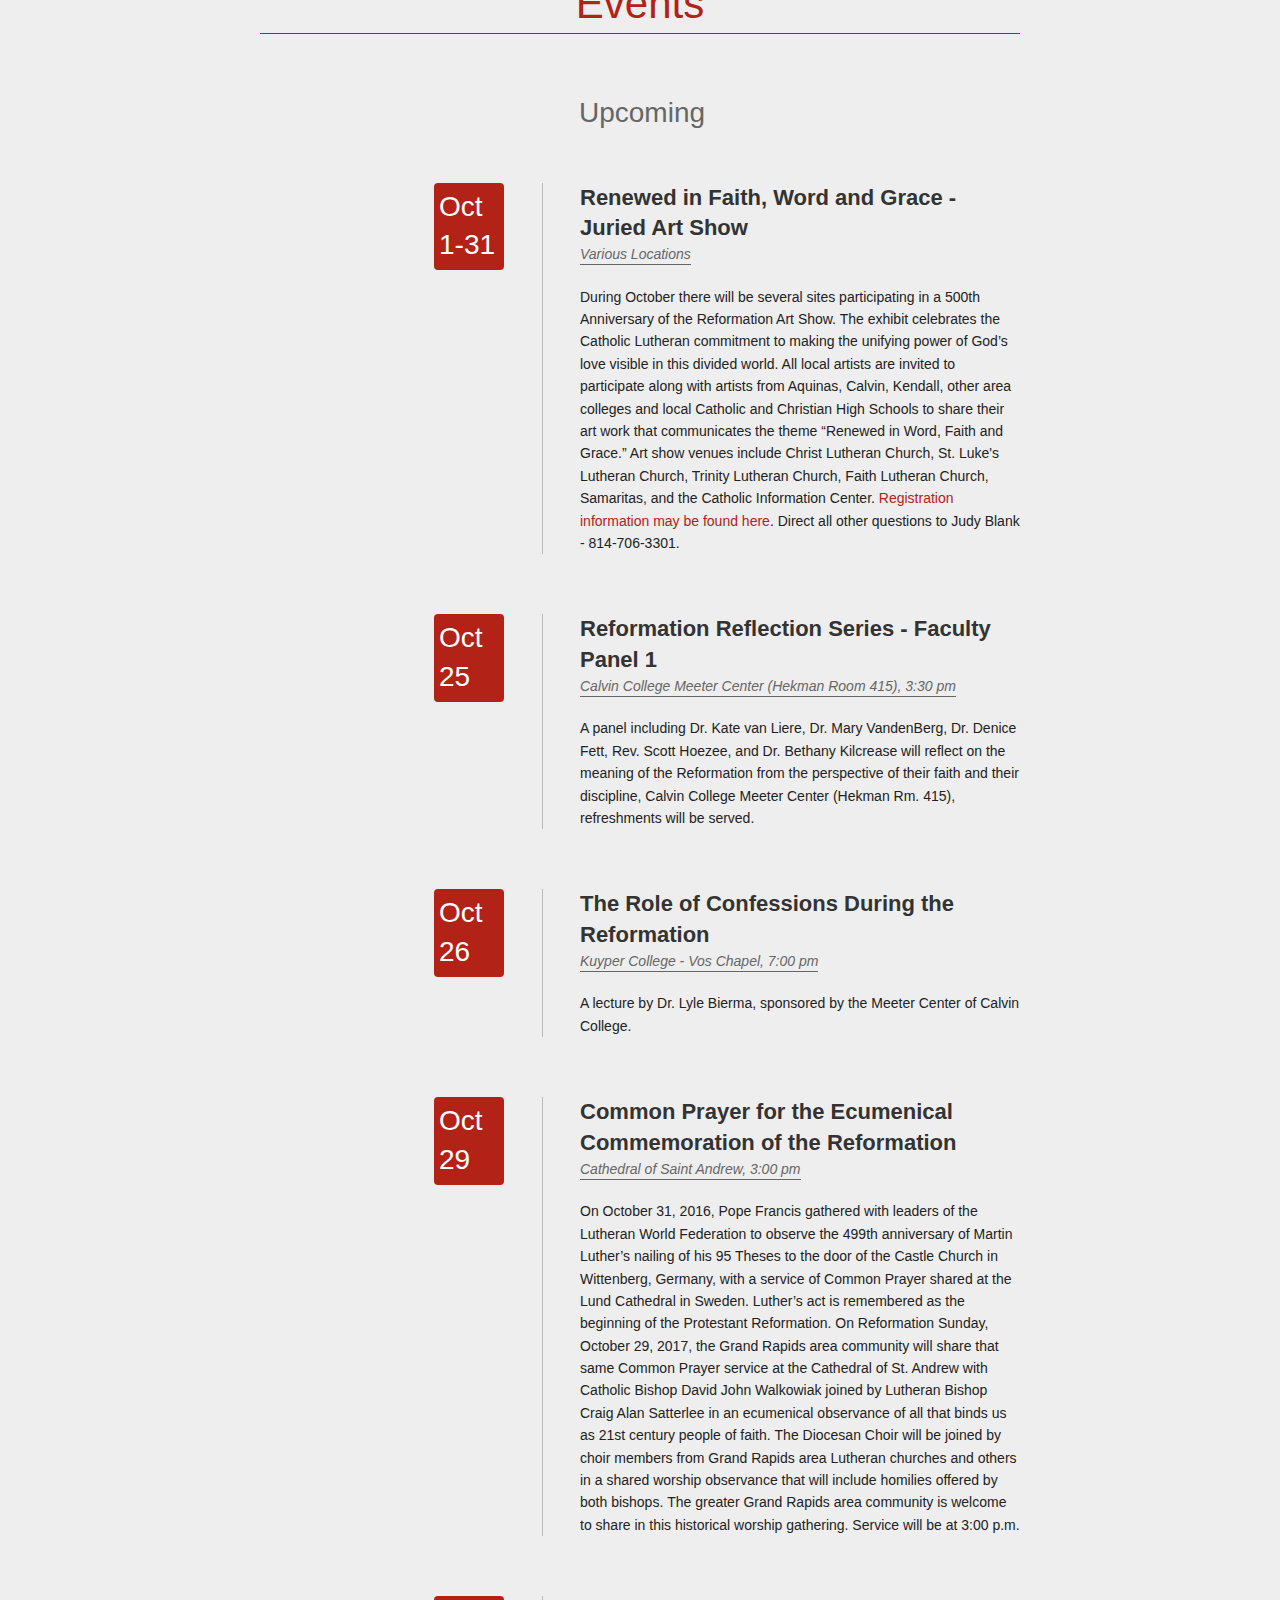
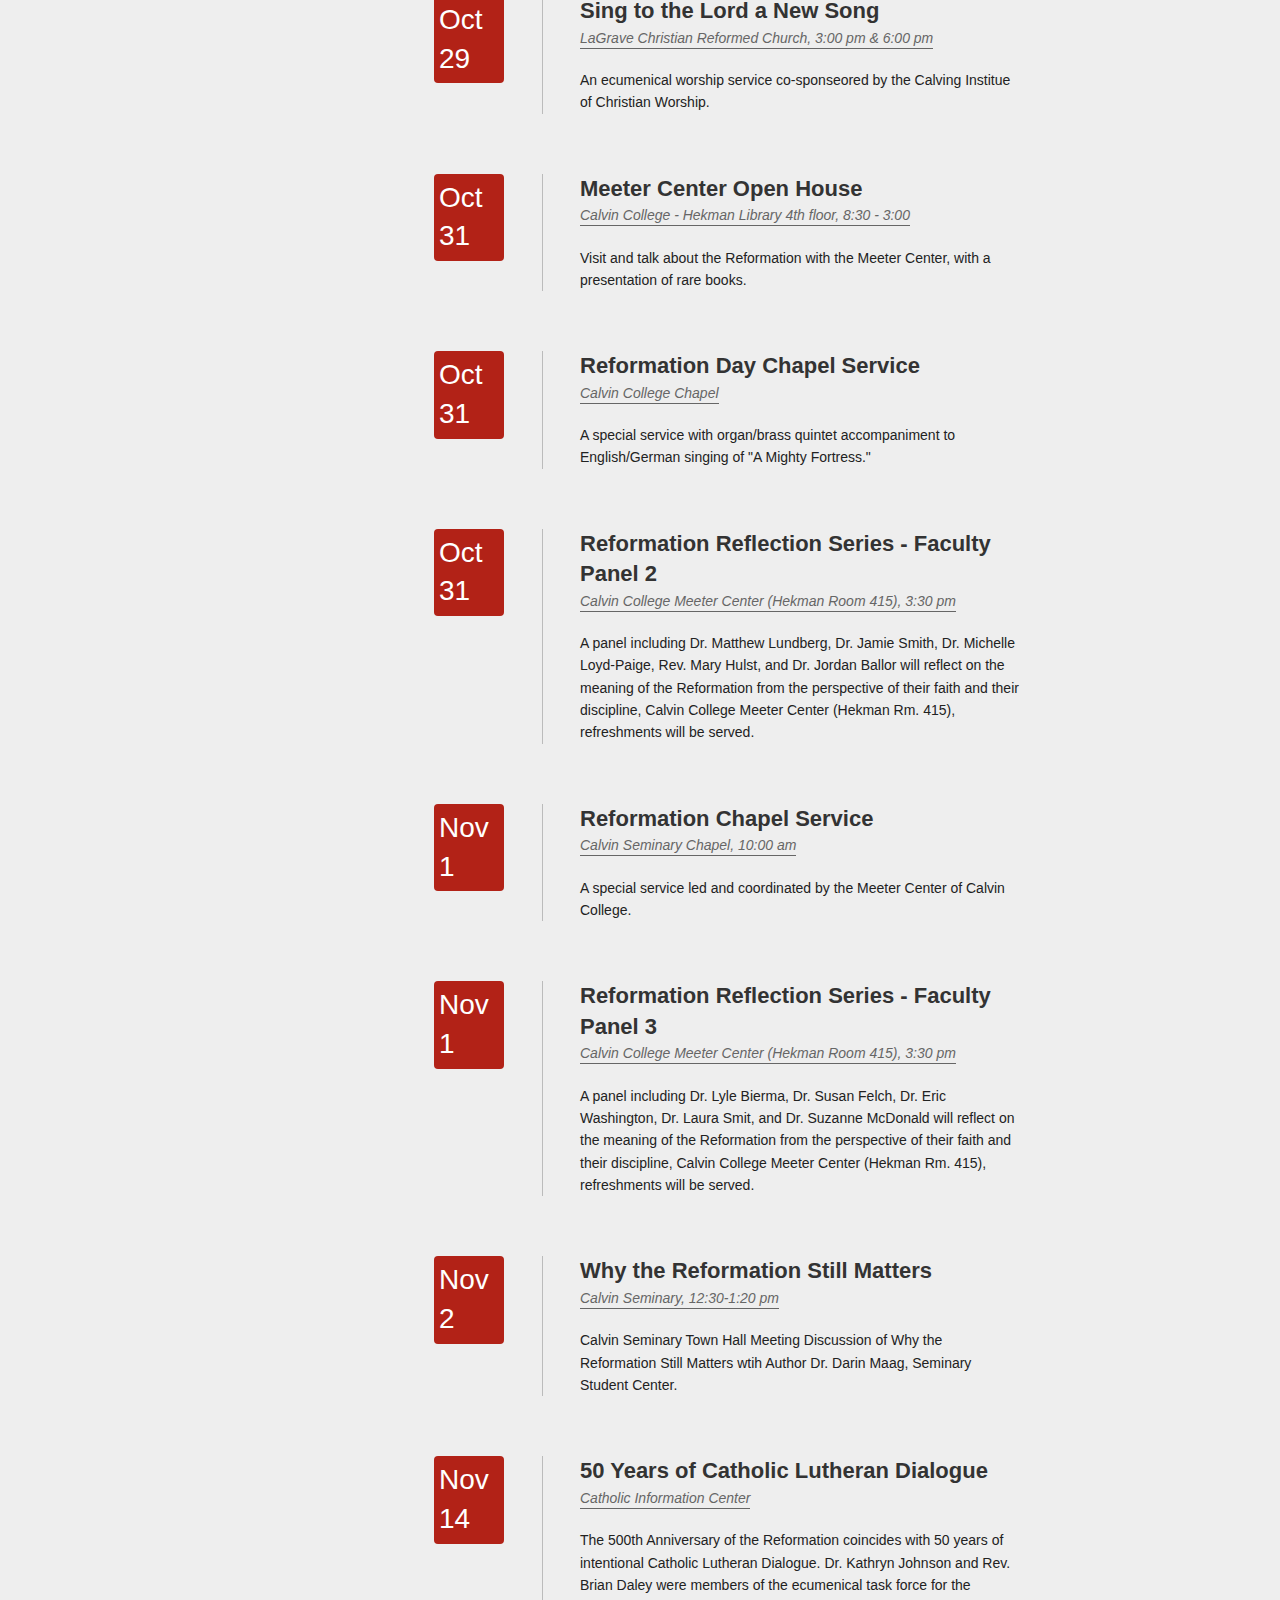
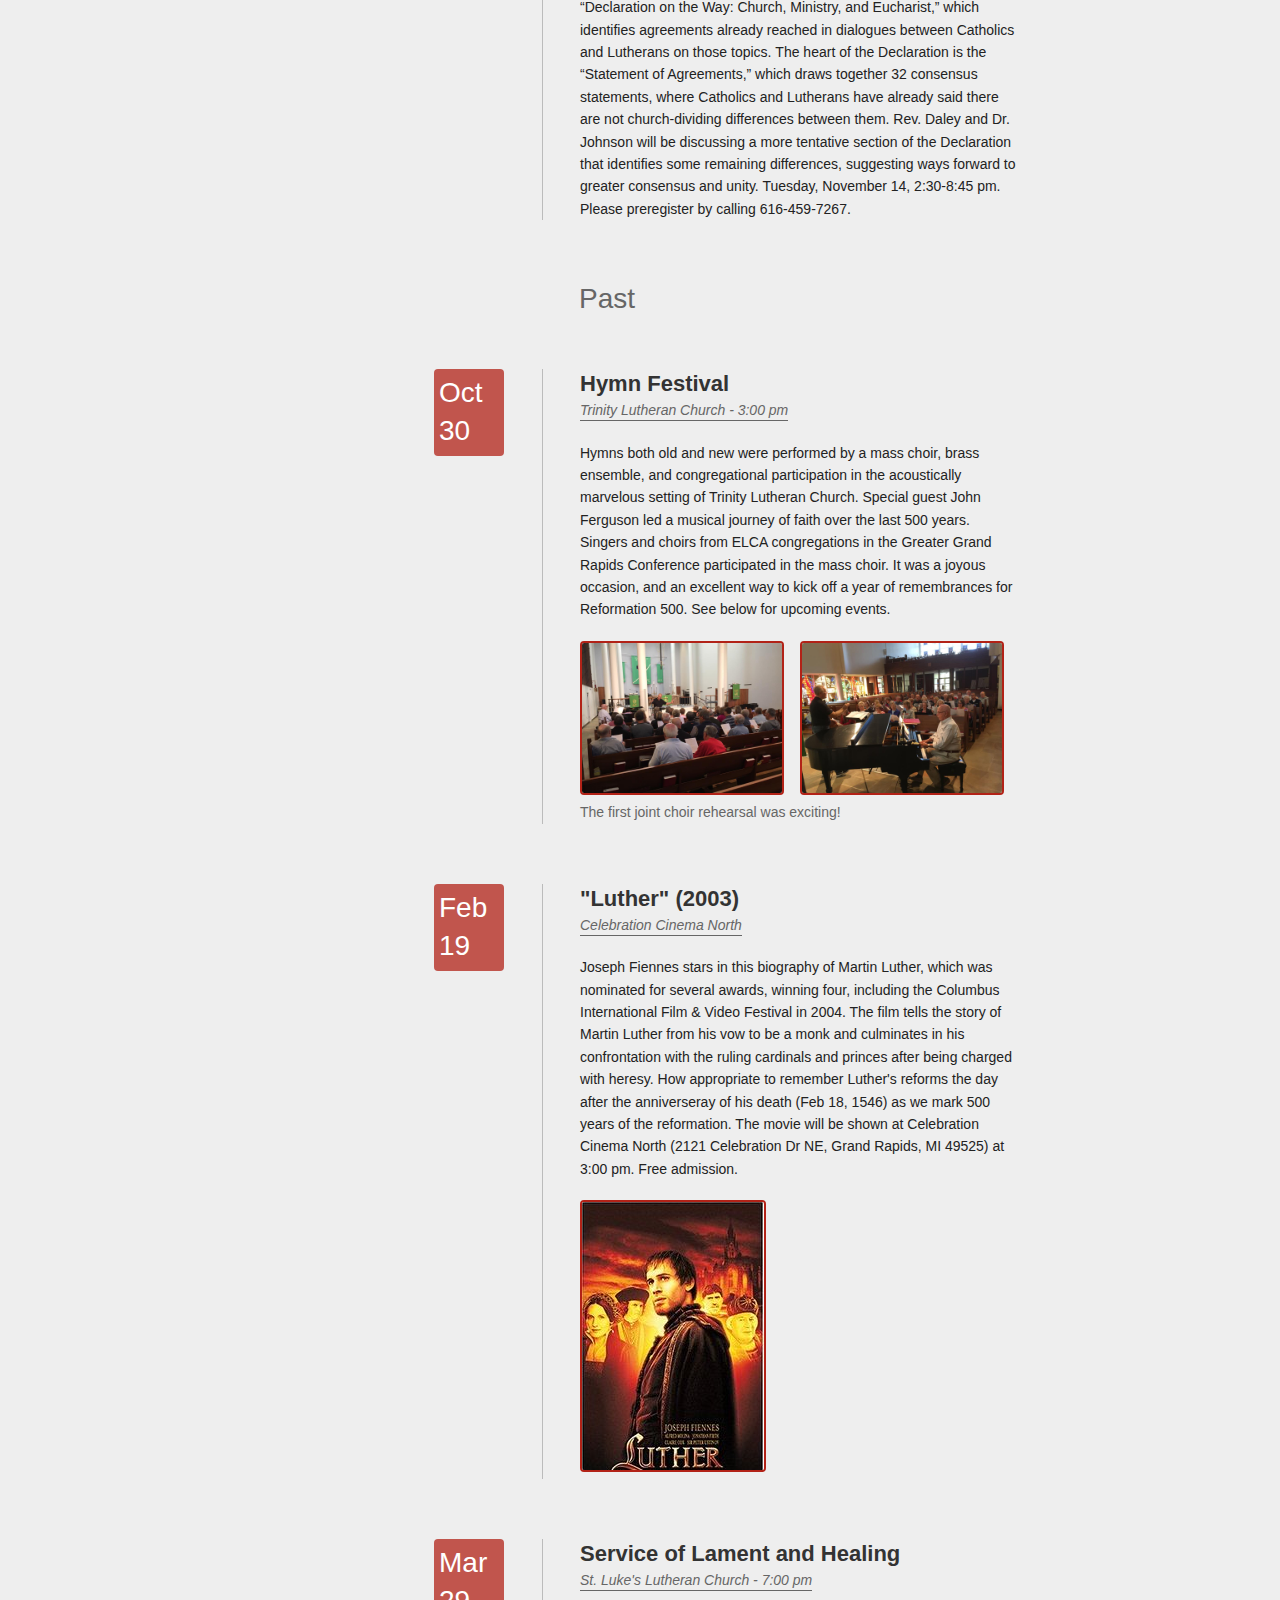
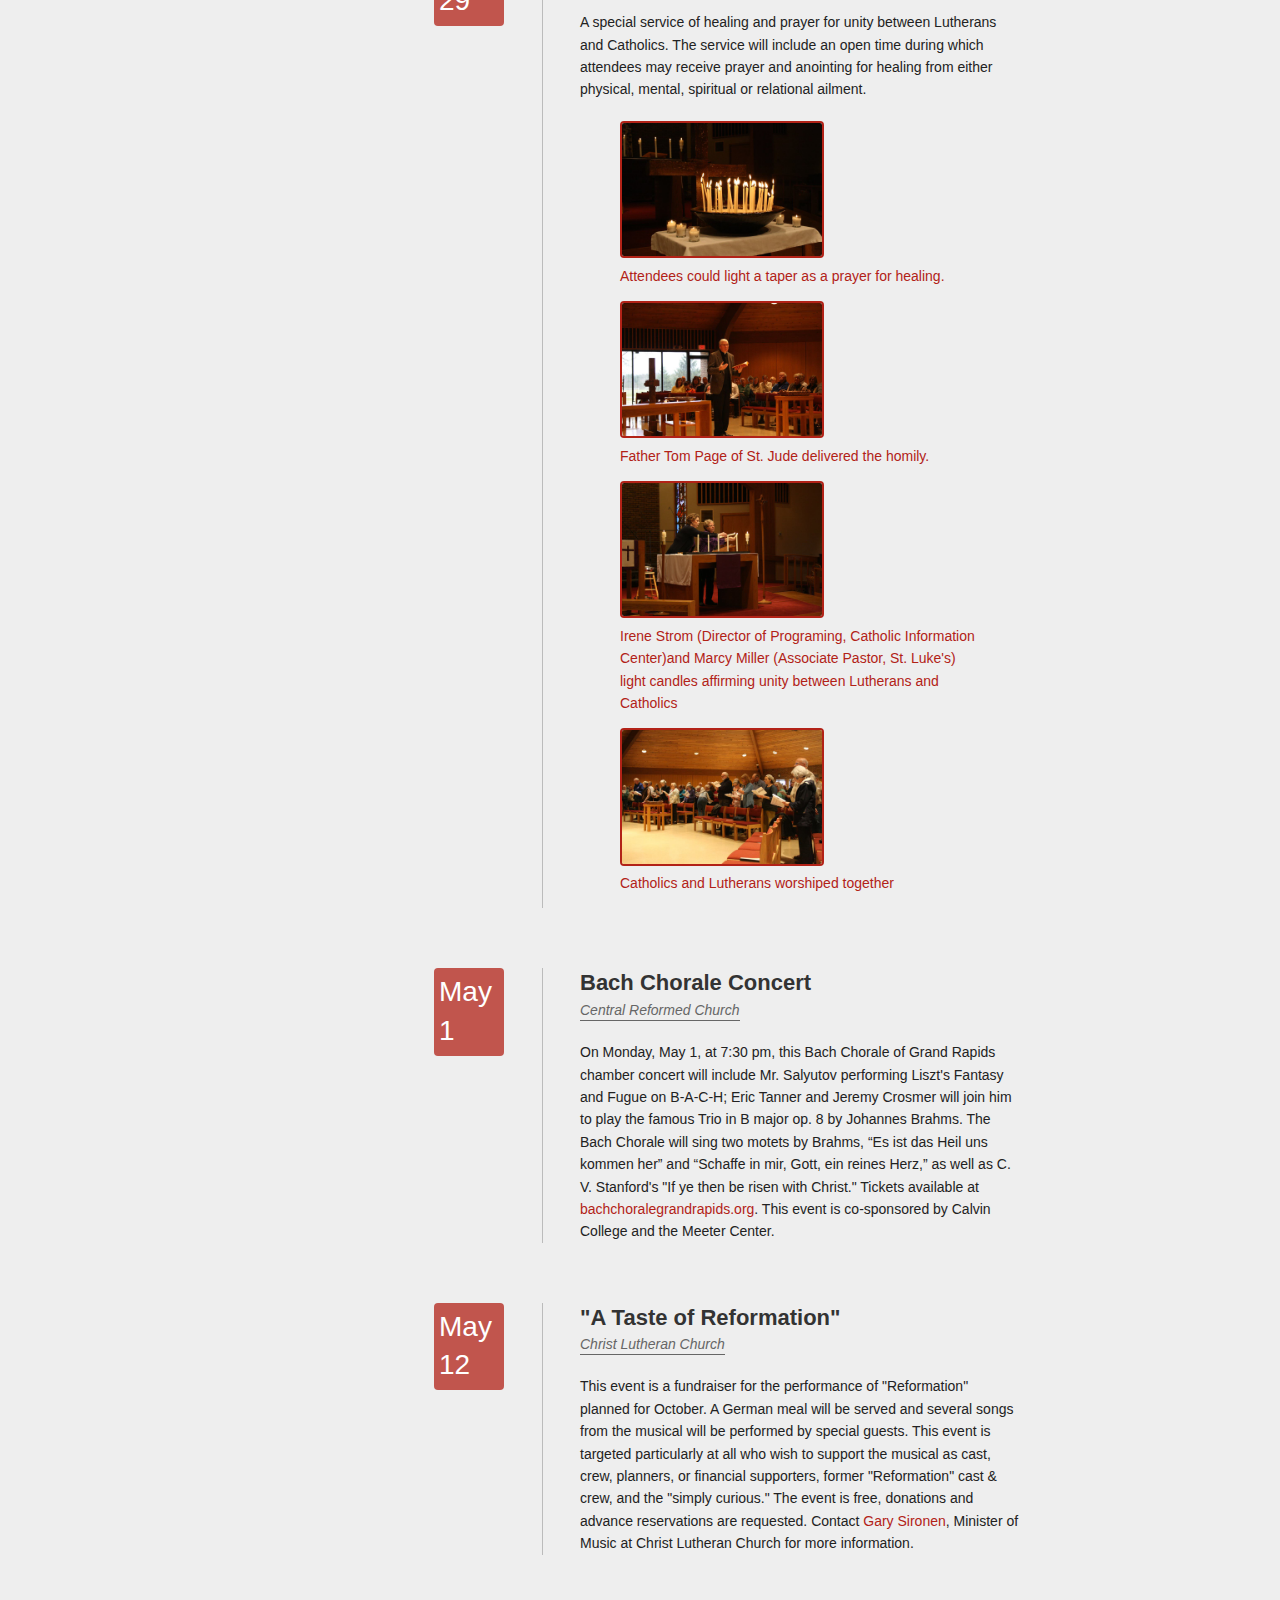
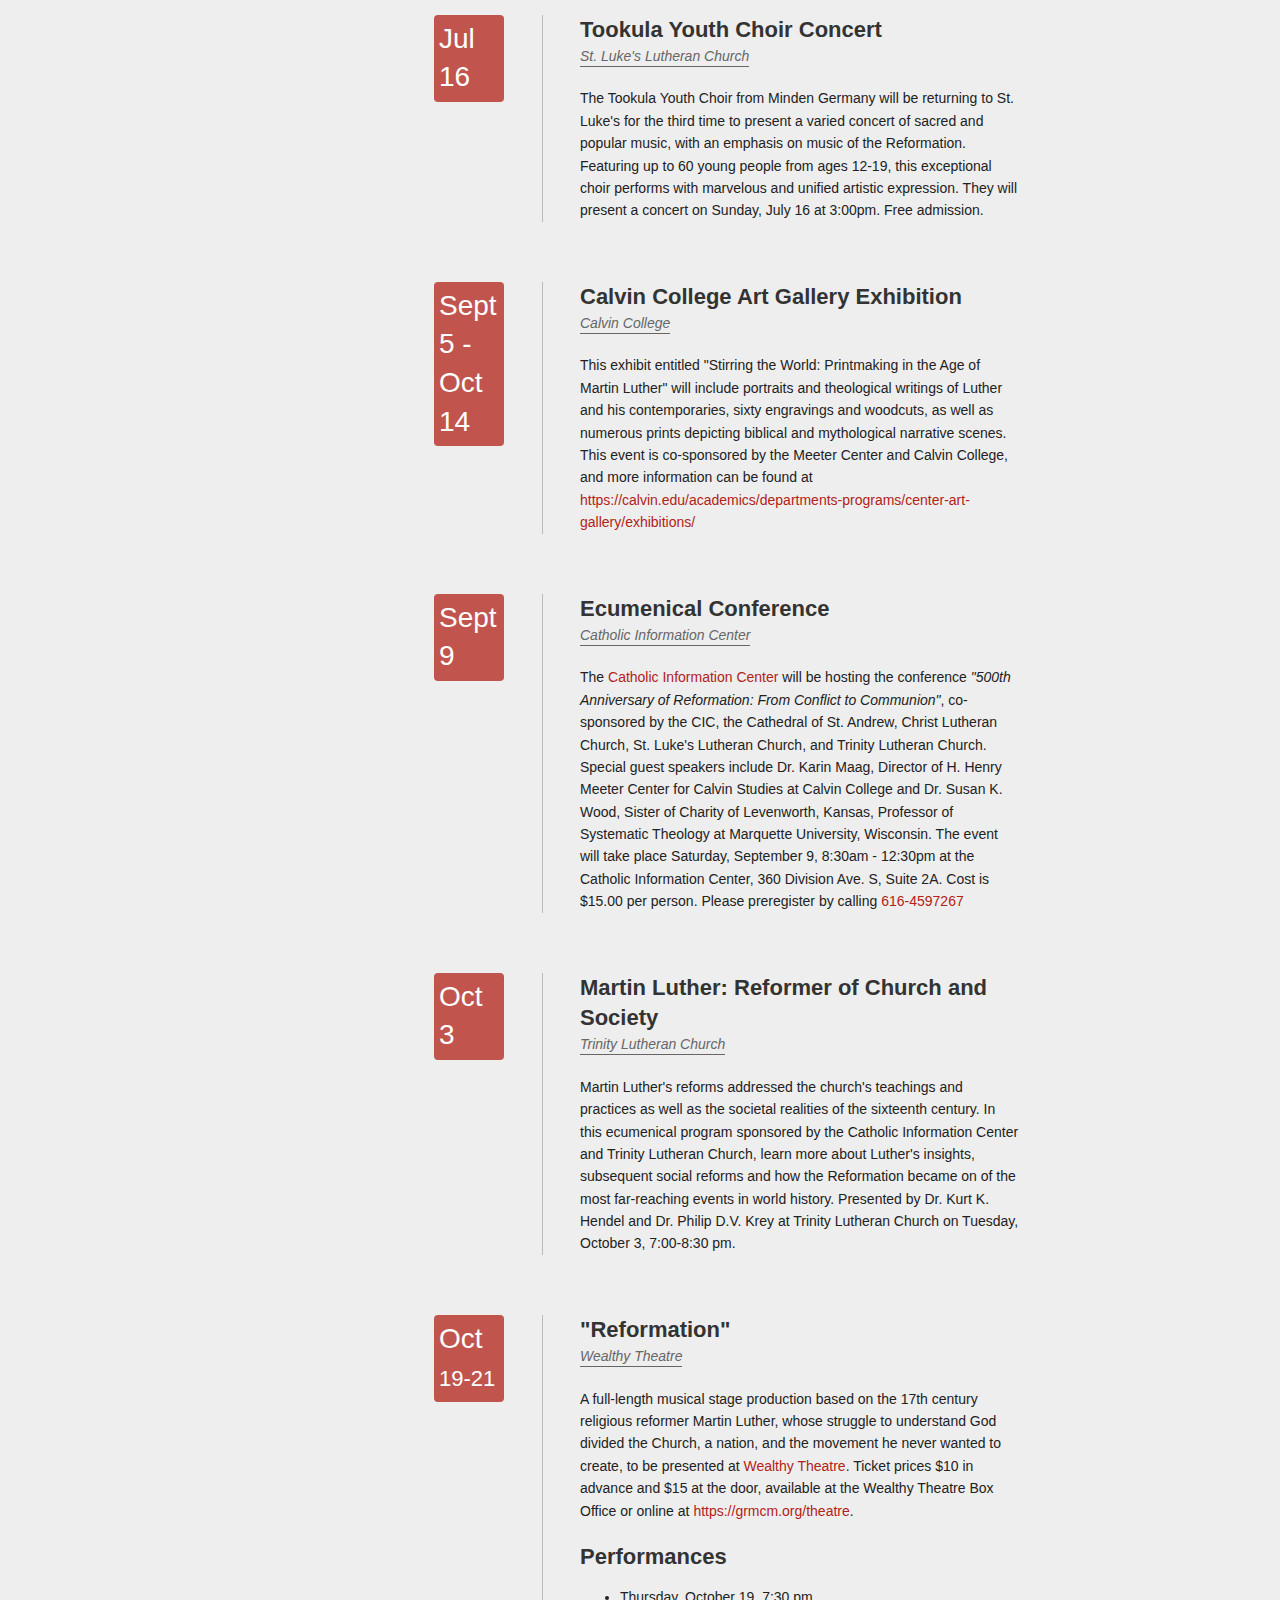
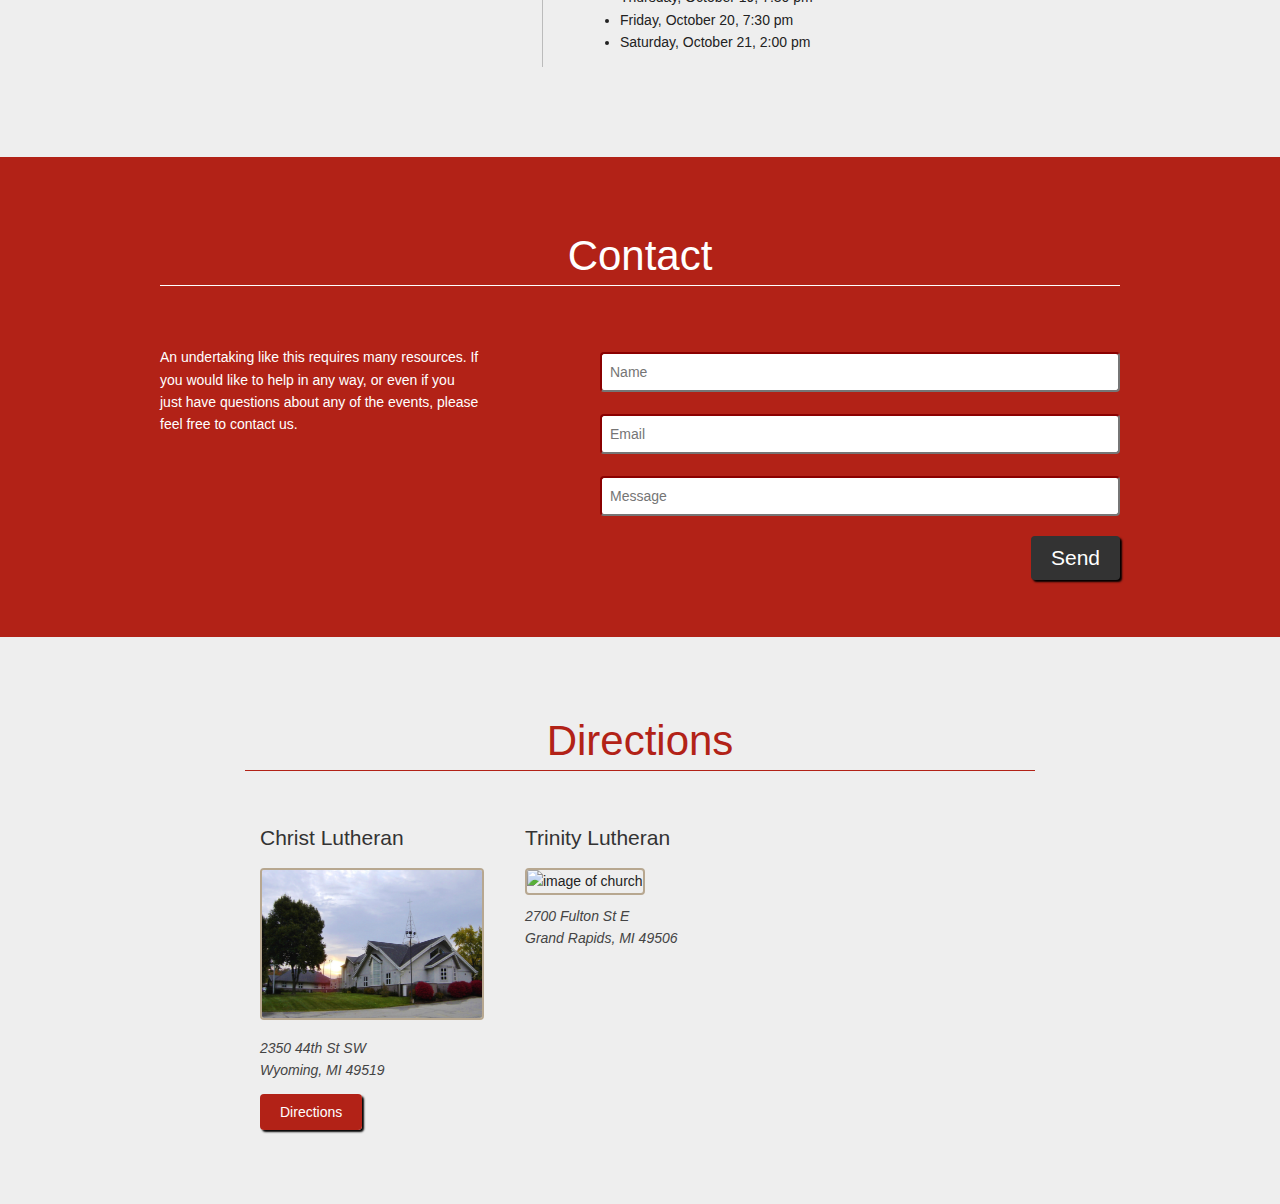
==== commit 8f0c28db: "Update past events" ====
--- a/index.html
+++ b/index.html
@@ -102,23 +102,6 @@
           <h4>Renewed in Faith, Word and Grace - Juried Art Show</h4>
           <p><em>Various Locations</em></p>
           <p>During October there will be several sites participating in a 500th Anniversary of the Reformation Art Show. The exhibit celebrates the Catholic Lutheran commitment to making the unifying power of God’s love visible in this divided world. All local artists are invited to participate along with artists from Aquinas, Calvin, Kendall, other area colleges and local Catholic and Christian High Schools to share their art work that communicates the theme “Renewed in Word, Faith and Grace.” Art show venues include Christ Lutheran Church, St. Luke's Lutheran Church, Trinity Lutheran Church, Faith Lutheran Church, Samaritas, and the Catholic Information Center. <a href="http://www.clcwyoming.org/site/eventregdisp.asp?sec_id=180013758&event_id=180004335">Registration information may be found here</a>. Direct all other questions to Judy Blank - 814-706-3301.</p>
-        </div>
-      </div>
-
-      <div class="event">
-        <div class="date">
-          <h3>Oct <span style="font-size: 22px">19-21</span></h3>
-        </div>
-        <div class="info">
-          <h4>"Reformation"</h4>
-          <p><em>Wealthy Theatre</em></p>
-          <p>A full-length musical stage production based on the 17th century religious reformer Martin Luther, whose struggle to understand God divided the Church, a nation, and the movement he never wanted to create, to be presented at <a href="https://www.google.com/maps/place/1130+Wealthy+St+SE,+Grand+Rapids,+MI+49506/@42.9552784,-85.6429709,17z/data=!3m1!4b1!4m5!3m4!1s0x8819ad74d8bc3ddb:0x68dc575aca6f7e27!8m2!3d42.9552784!4d-85.6407822">Wealthy Theatre</a>. Ticket prices $10 in advance and $15 at the door, available at the Wealthy Theatre Box Office or online at <a href="https://grmcm.org/theatre">https://grmcm.org/theatre</a>.</p>
-          <h4>Performances</h4>
-          <ul>
-            <li>Thursday, October 19, 7:30 pm</li>
-            <li>Friday, October 20, 7:30 pm</li>
-            <li>Saturday, October 21, 2:00 pm</li>
-          </ul>
         </div>
       </div>
 
@@ -339,7 +322,7 @@
           </div>
       </div>
 
-      <div class="event">
+      <div class="event past-date">
         <div class="date">
           <h3>Sept 5 - Oct 14</h3>
         </div>
@@ -350,7 +333,7 @@
         </div>
       </div>
 
-      <div class="event">
+      <div class="event past-date">
         <div class="date">
           <h3>Sept 9</h3>
         </div>
@@ -361,7 +344,7 @@
         </div>
       </div>
 
-      <div class="event">
+      <div class="event past-date">
         <div class="date">
           <h3>Oct 3</h3>
         </div>
@@ -369,6 +352,23 @@
           <h4>Martin Luther: Reformer of Church and Society</h4>
           <p><em>Trinity Lutheran Church</em></p>
           <p>Martin Luther's reforms addressed the church's teachings and practices as well as the societal realities of the sixteenth century. In this ecumenical program sponsored by the Catholic Information Center and Trinity Lutheran Church, learn more about Luther's insights, subsequent social reforms and how the Reformation became on of the most far-reaching events in world history. Presented by Dr. Kurt K. Hendel and Dr. Philip D.V. Krey at Trinity Lutheran Church on Tuesday, October 3, 7:00-8:30 pm.</p>
+        </div>
+      </div>
+
+      <div class="event past-date">
+        <div class="date">
+          <h3>Oct <span style="font-size: 22px">19-21</span></h3>
+        </div>
+        <div class="info">
+          <h4>"Reformation"</h4>
+          <p><em>Wealthy Theatre</em></p>
+          <p>A full-length musical stage production based on the 17th century religious reformer Martin Luther, whose struggle to understand God divided the Church, a nation, and the movement he never wanted to create, to be presented at <a href="https://www.google.com/maps/place/1130+Wealthy+St+SE,+Grand+Rapids,+MI+49506/@42.9552784,-85.6429709,17z/data=!3m1!4b1!4m5!3m4!1s0x8819ad74d8bc3ddb:0x68dc575aca6f7e27!8m2!3d42.9552784!4d-85.6407822">Wealthy Theatre</a>. Ticket prices $10 in advance and $15 at the door, available at the Wealthy Theatre Box Office or online at <a href="https://grmcm.org/theatre">https://grmcm.org/theatre</a>.</p>
+          <h4>Performances</h4>
+          <ul>
+            <li>Thursday, October 19, 7:30 pm</li>
+            <li>Friday, October 20, 7:30 pm</li>
+            <li>Saturday, October 21, 2:00 pm</li>
+          </ul>
         </div>
       </div>
 
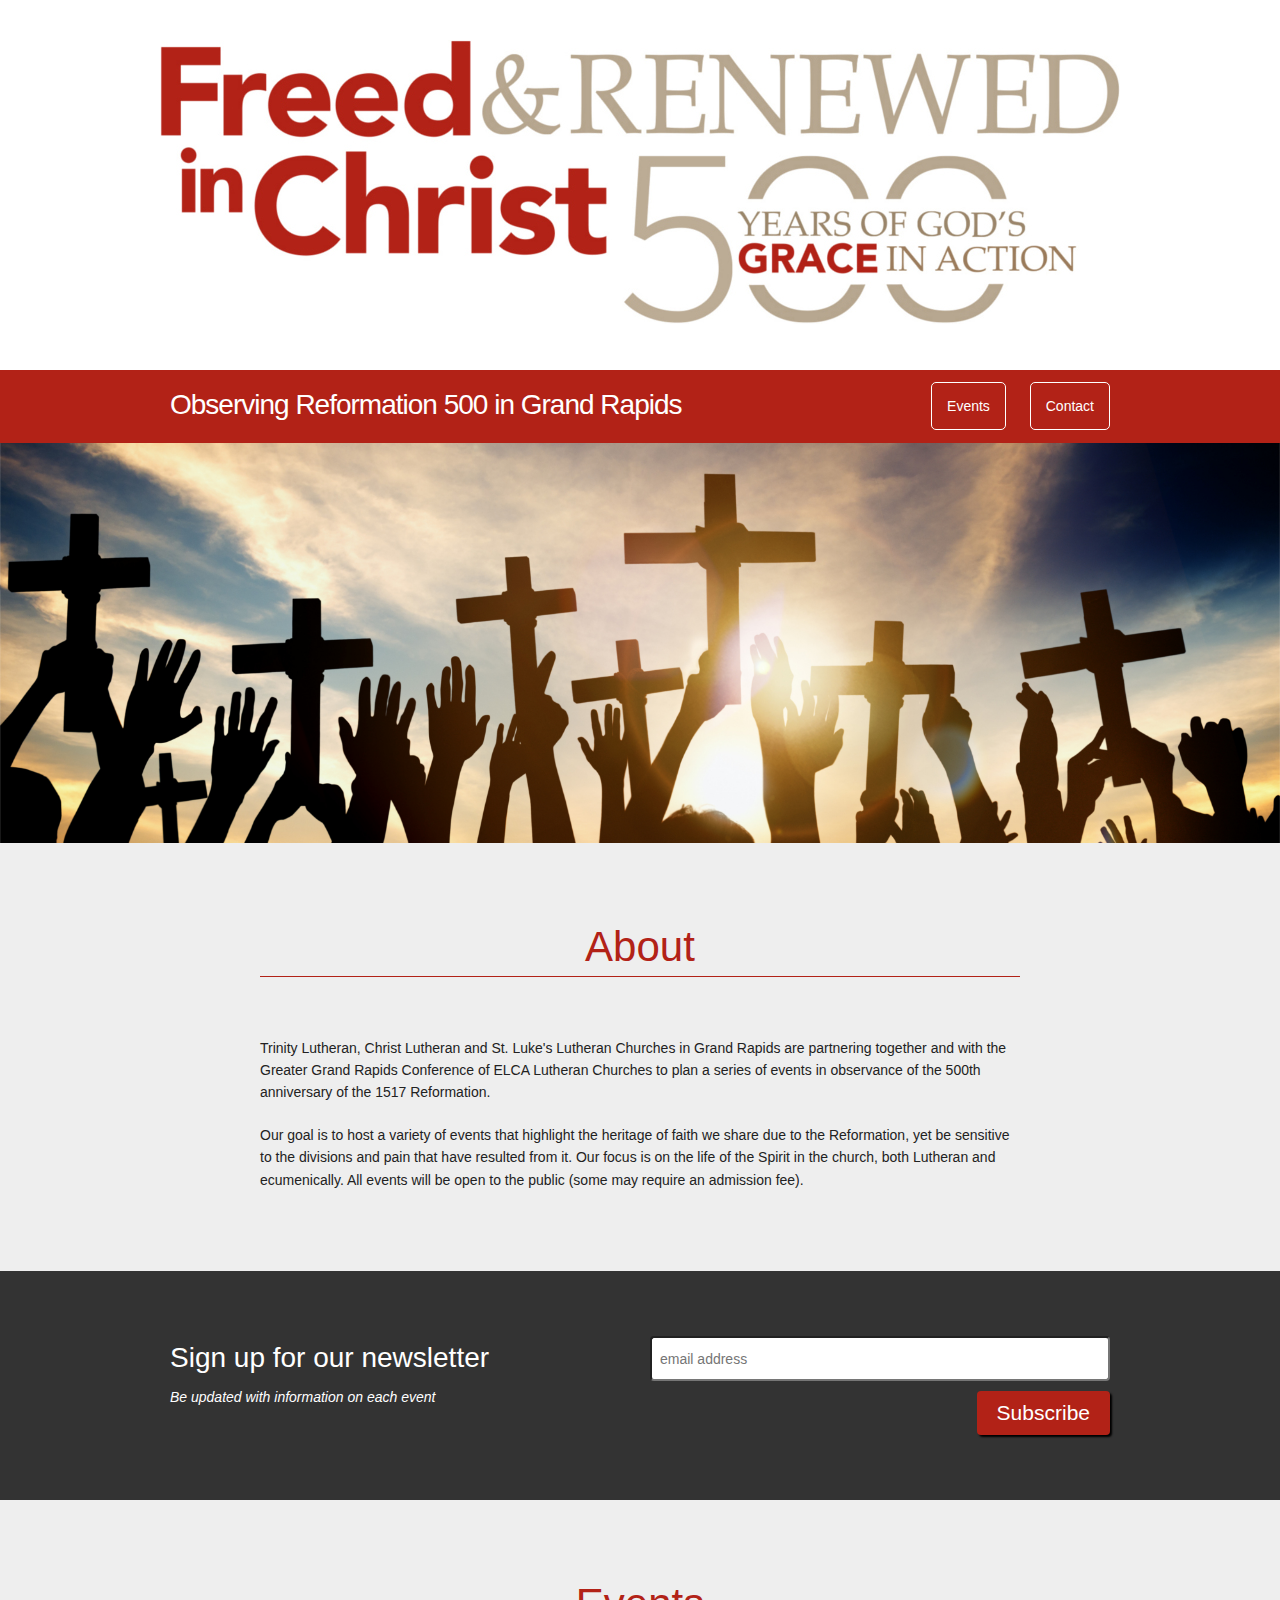
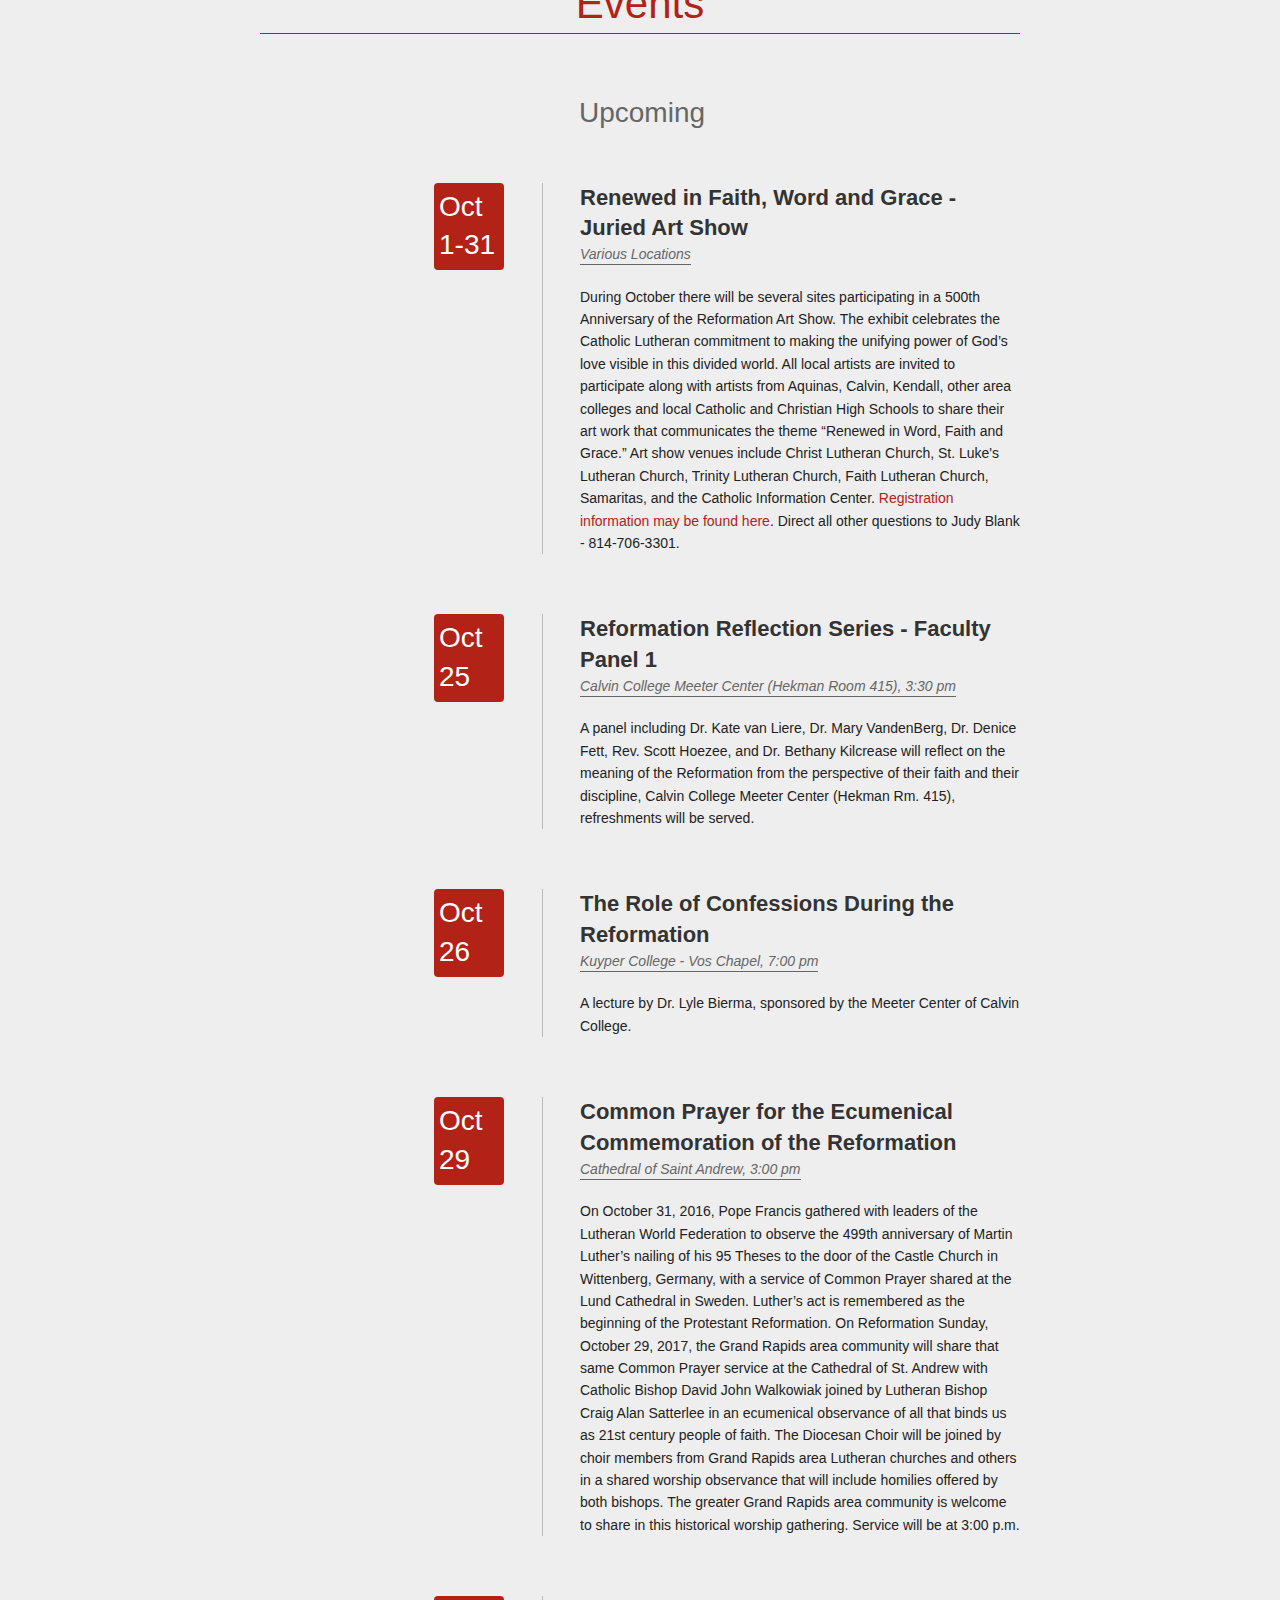
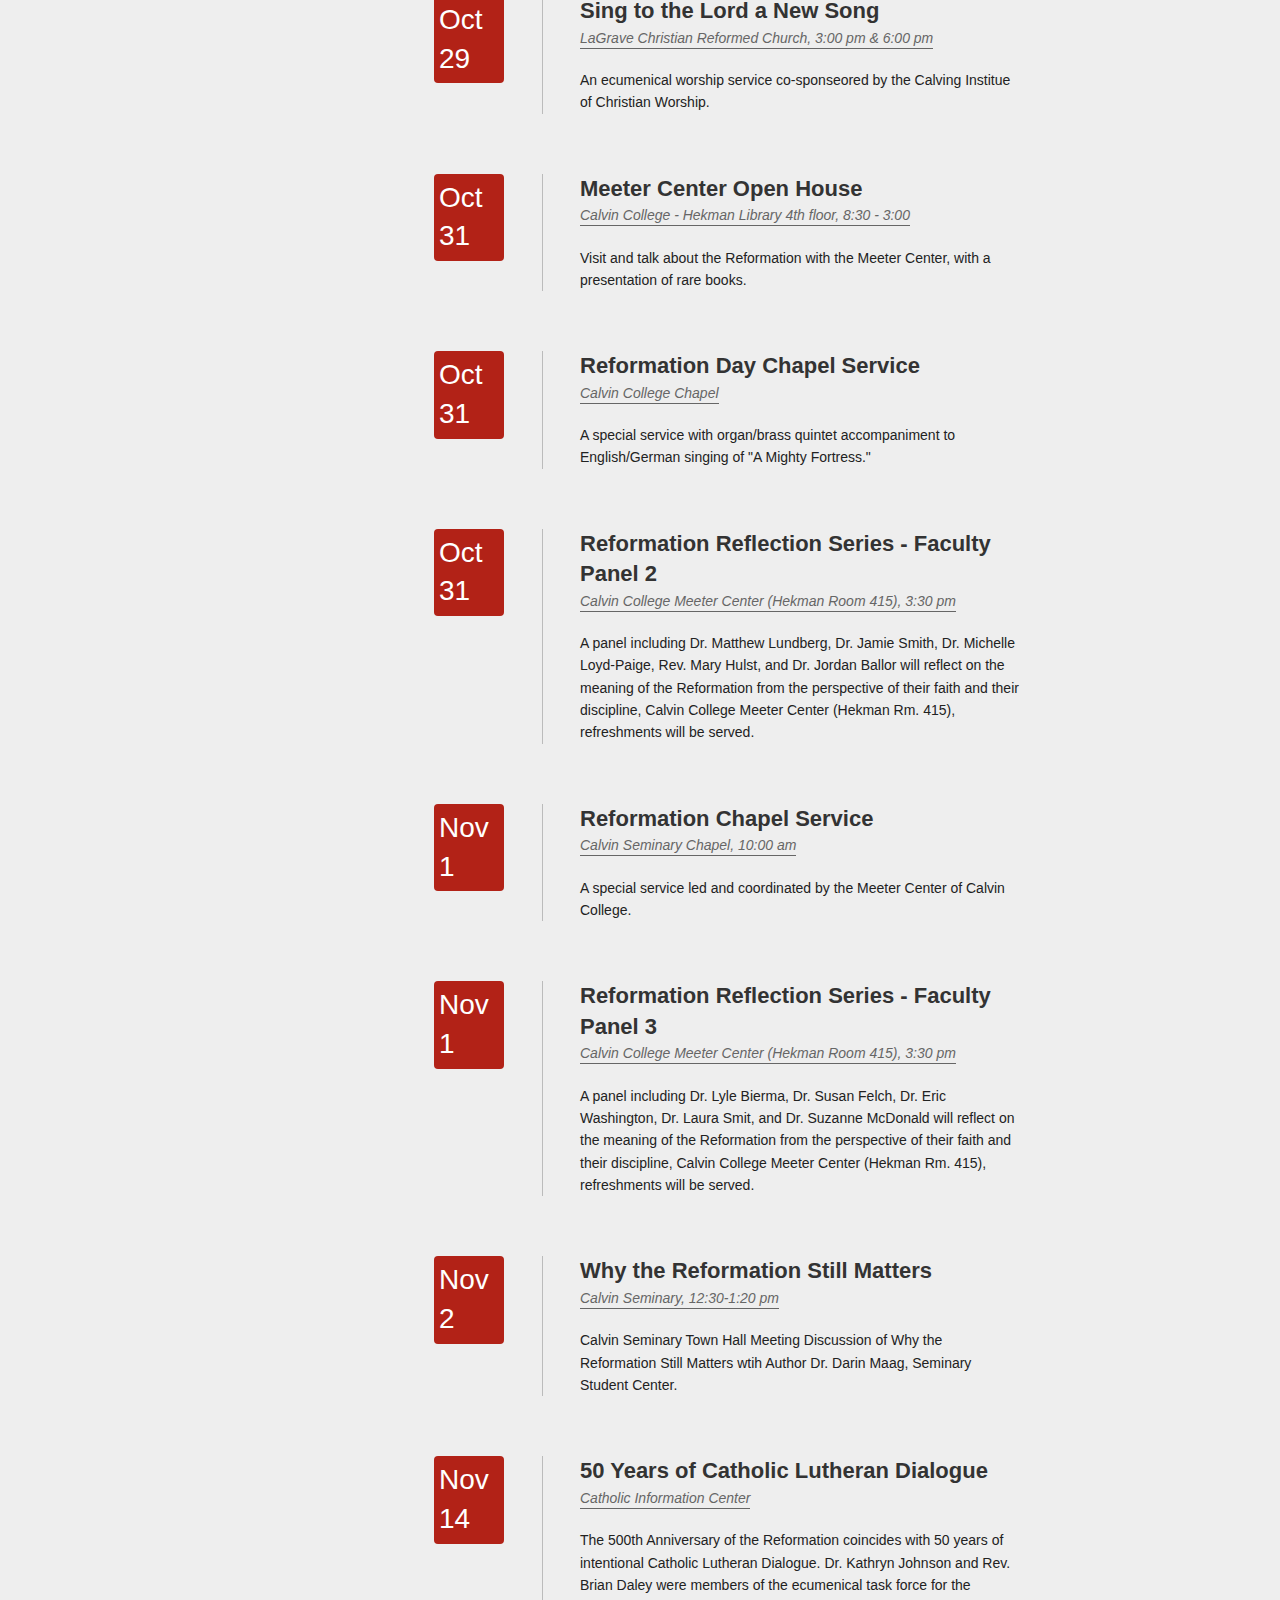
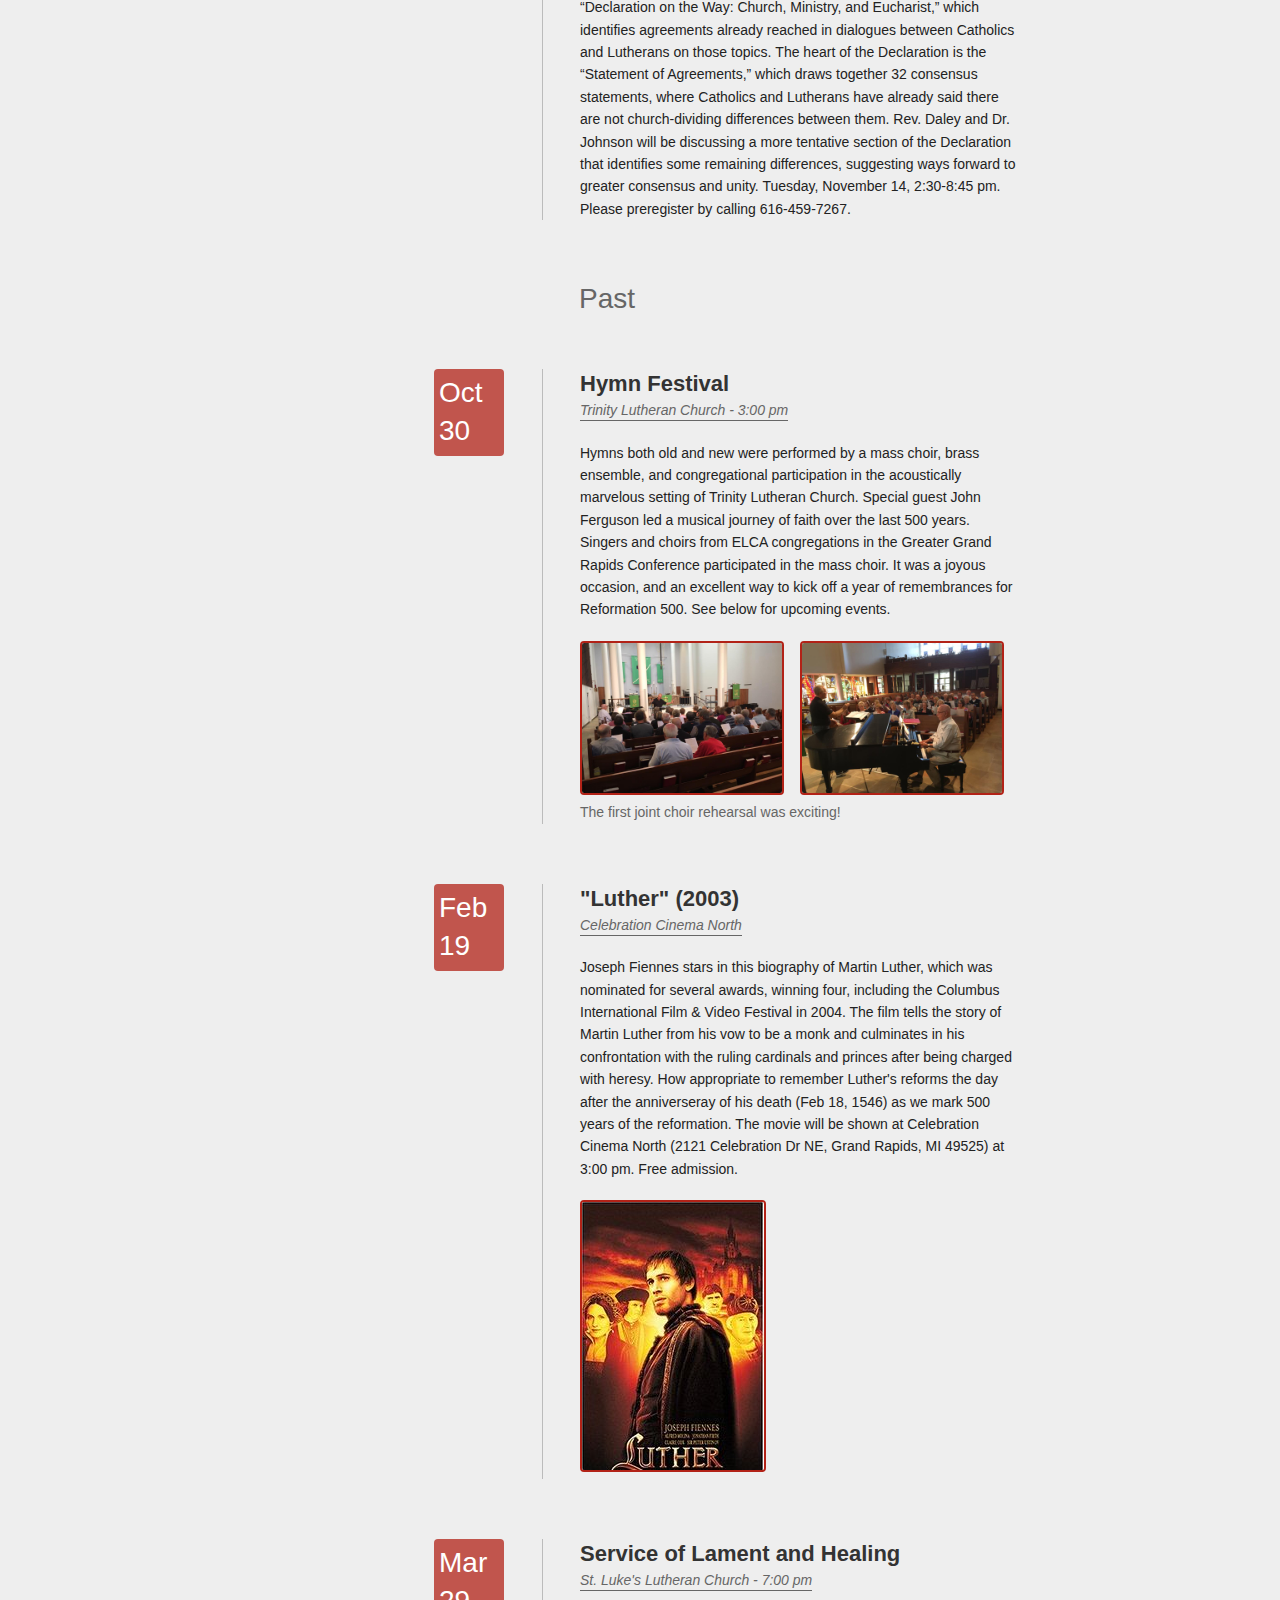
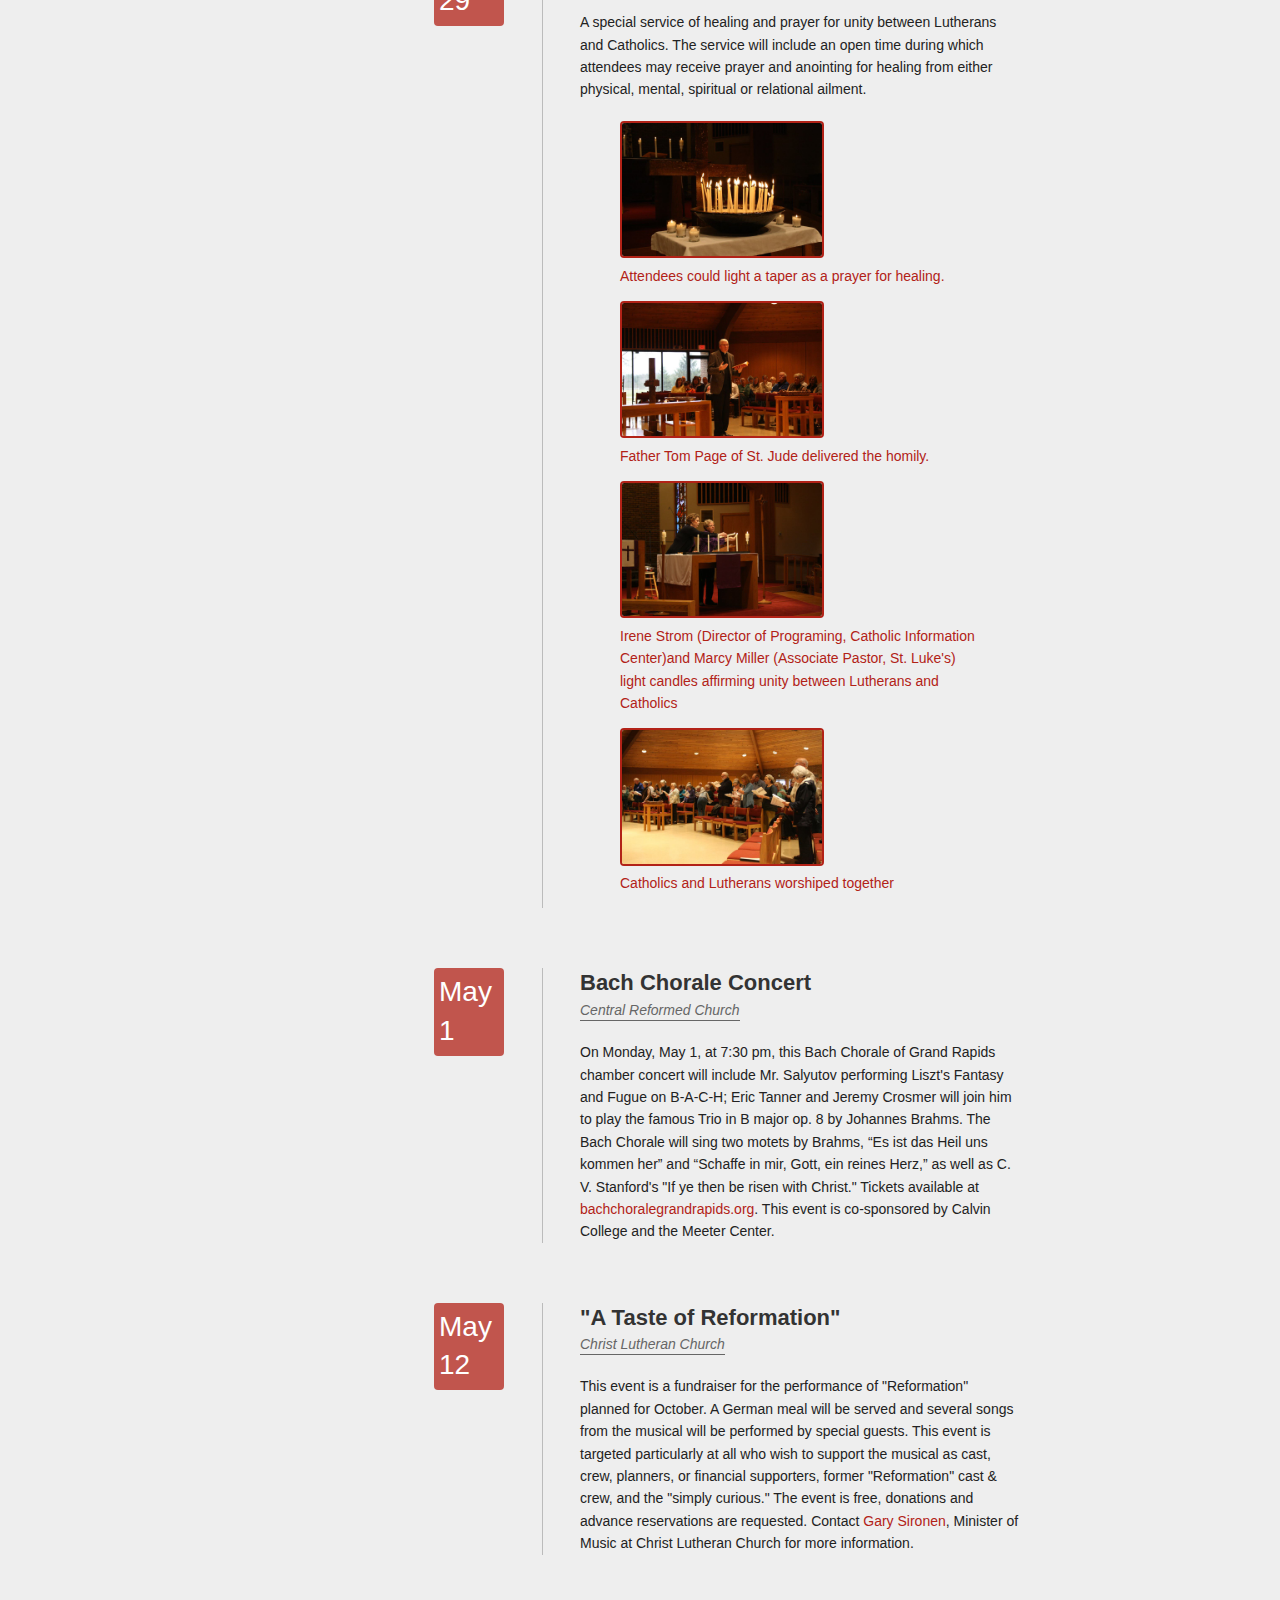
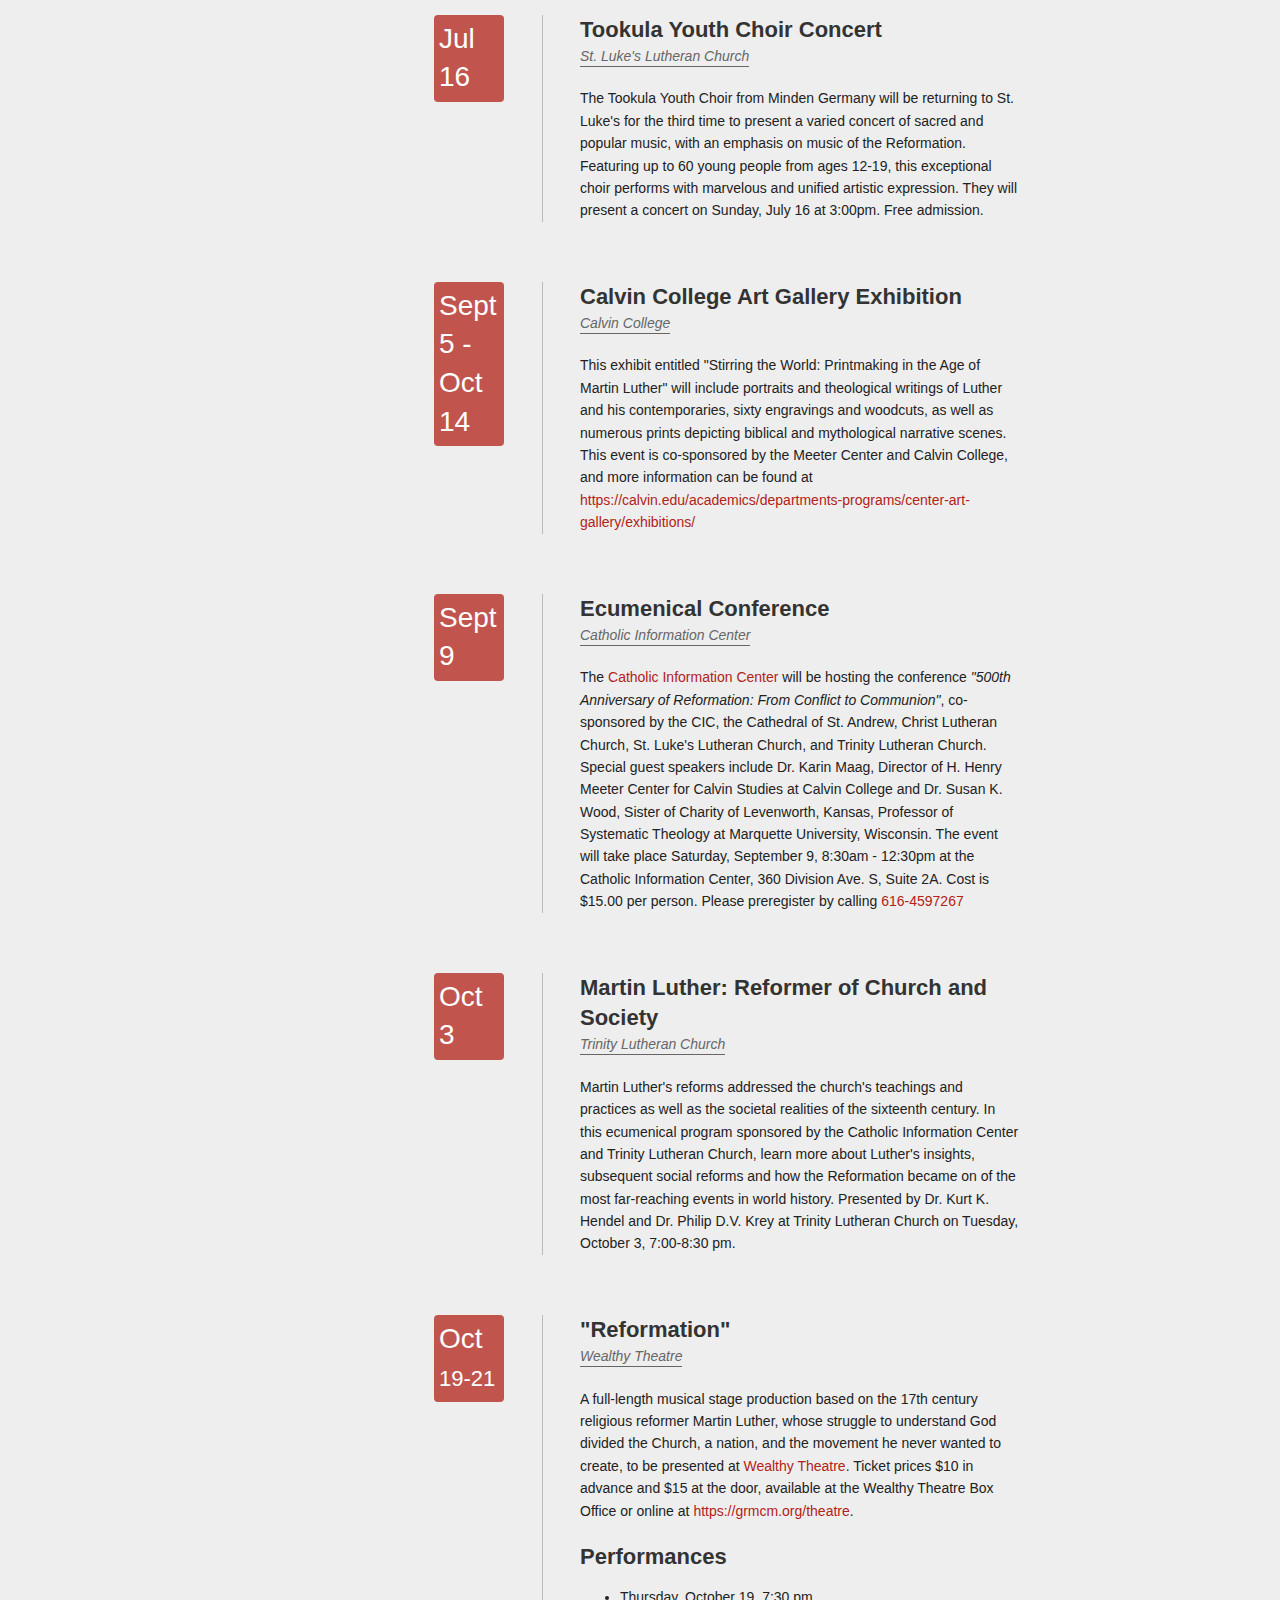
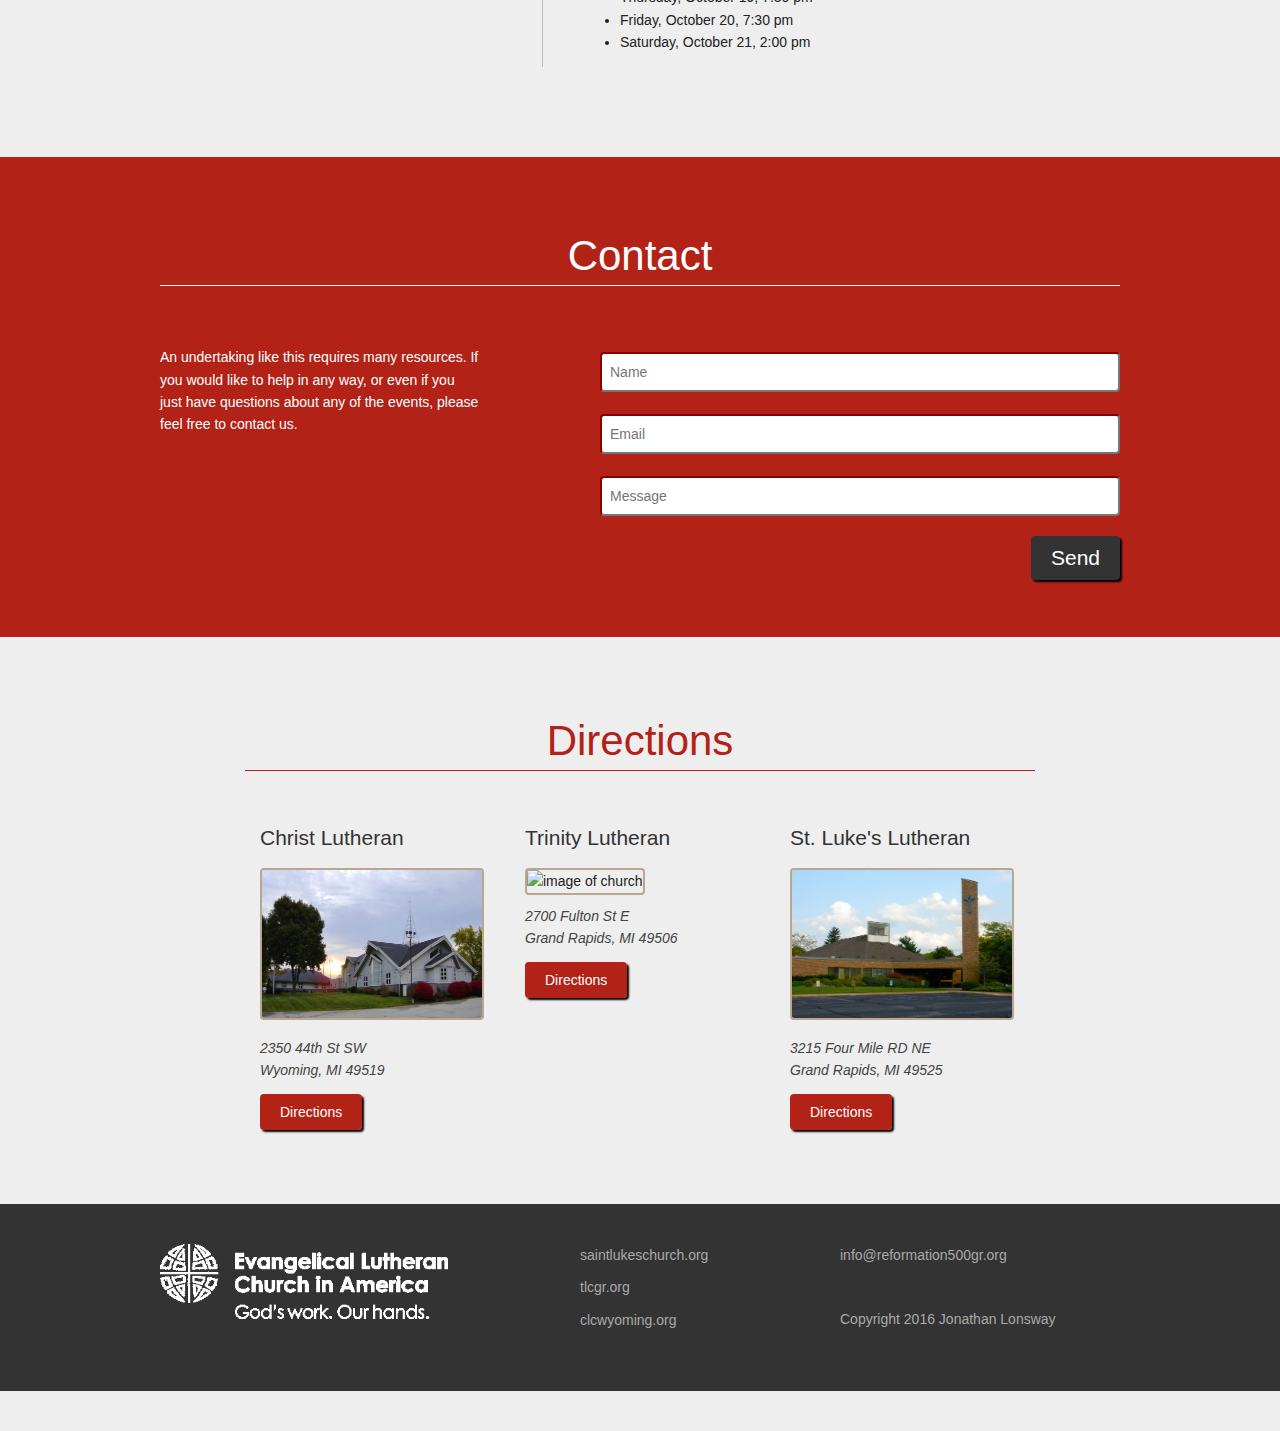
==== commit 0d0fc58b: "Revert "Update event info"" ====
--- a/index.html
+++ b/index.html
@@ -410,4 +410,53 @@
           <img src="assets/images/trinity_thumb.jpg" alt="image of church" width="220px" height="148px">
           <p><em>2700 Fulton St E<br>
           Grand Rapids, MI 49506</em></p>
-          <a href="https://www.google.com/maps/place/Trinity+Lutheran+Church/@42.9618933,-85.6039533,17z/data=!3m1!4b1!4m5!3m4!1s0x881852cd26558b51:0x8ce72ffdd34e2558!8m2!3d42.9618933!4d-85.60
+          <a href="https://www.google.com/maps/place/Trinity+Lutheran+Church/@42.9618933,-85.6039533,17z/data=!3m1!4b1!4m5!3m4!1s0x881852cd26558b51:0x8ce72ffdd34e2558!8m2!3d42.9618933!4d-85.6017646" class="button" target="_blank">Directions</a>
+        </div>
+        <div class="col-3">
+          <h4>St. Luke's Lutheran</h4>
+          <img src="assets/images/stlukes_thumb.jpg" alt="image of church" width="220px" height="148px">
+          <p><em>3215 Four Mile RD NE<br>
+          Grand Rapids, MI 49525</em></p>
+          <a href="https://www.google.com/maps/place/3215+4+Mile+Rd+NE,+Grand+Rapids,+MI+49525/@43.0288866,-85.5911843,17z/data=!3m1!4b1!4m5!3m4!1s0x881854b91b3e63d7:0x6f8a58fc383e506d!8m2!3d43.0288827!4d-85.5889903" class="button" target="_blank">Directions</a>
+        </div>
+      </div>
+    </div>
+  </section>
+
+  <footer>
+    <div class="container">
+      <div class="elca-logo">
+        <img src="assets/images/ELCA_logo.gif" alt="ELCA logo - globe intersected by cross">
+      </div>
+      <div class="links">
+        <ul>
+          <li><a href="http://saintlukeschurch.org">saintlukeschurch.org</a></li>
+          <li><a href="http://tlcgr.org">tlcgr.org</a></li>
+          <li><a href="http://clcwyoming.org">clcwyoming.org</a></li>
+        </ul>
+      </div>
+      <div class="copyright">
+        <a href="mailto:info@reformation500gr.org" target="_blank">info@reformation500gr.org</a>
+        <p>Copyright 2016 Jonathan Lonsway</p>
+      </div>
+    </div>
+  </footer>
+
+<script src="assets/js/jquery-2.1.1.min.js"></script>
+<script src="assets/js/functions.js" type="text/javascript"></script>
+<script>$(function() {
+  $('a[href*="#"]:not([href="#"])').click(function() {
+    if (location.pathname.replace(/^\//,'') == this.pathname.replace(/^\//,'') && location.hostname == this.hostname) {
+      var target = $(this.hash);
+      target = target.length ? target : $('[name=' + this.hash.slice(1) +']');
+      if (target.length) {
+        $('html, body').animate({
+          scrollTop: target.offset().top
+        }, 1000);
+        return false;
+      }
+    }
+  });
+});</script>
+</body>
+</html>
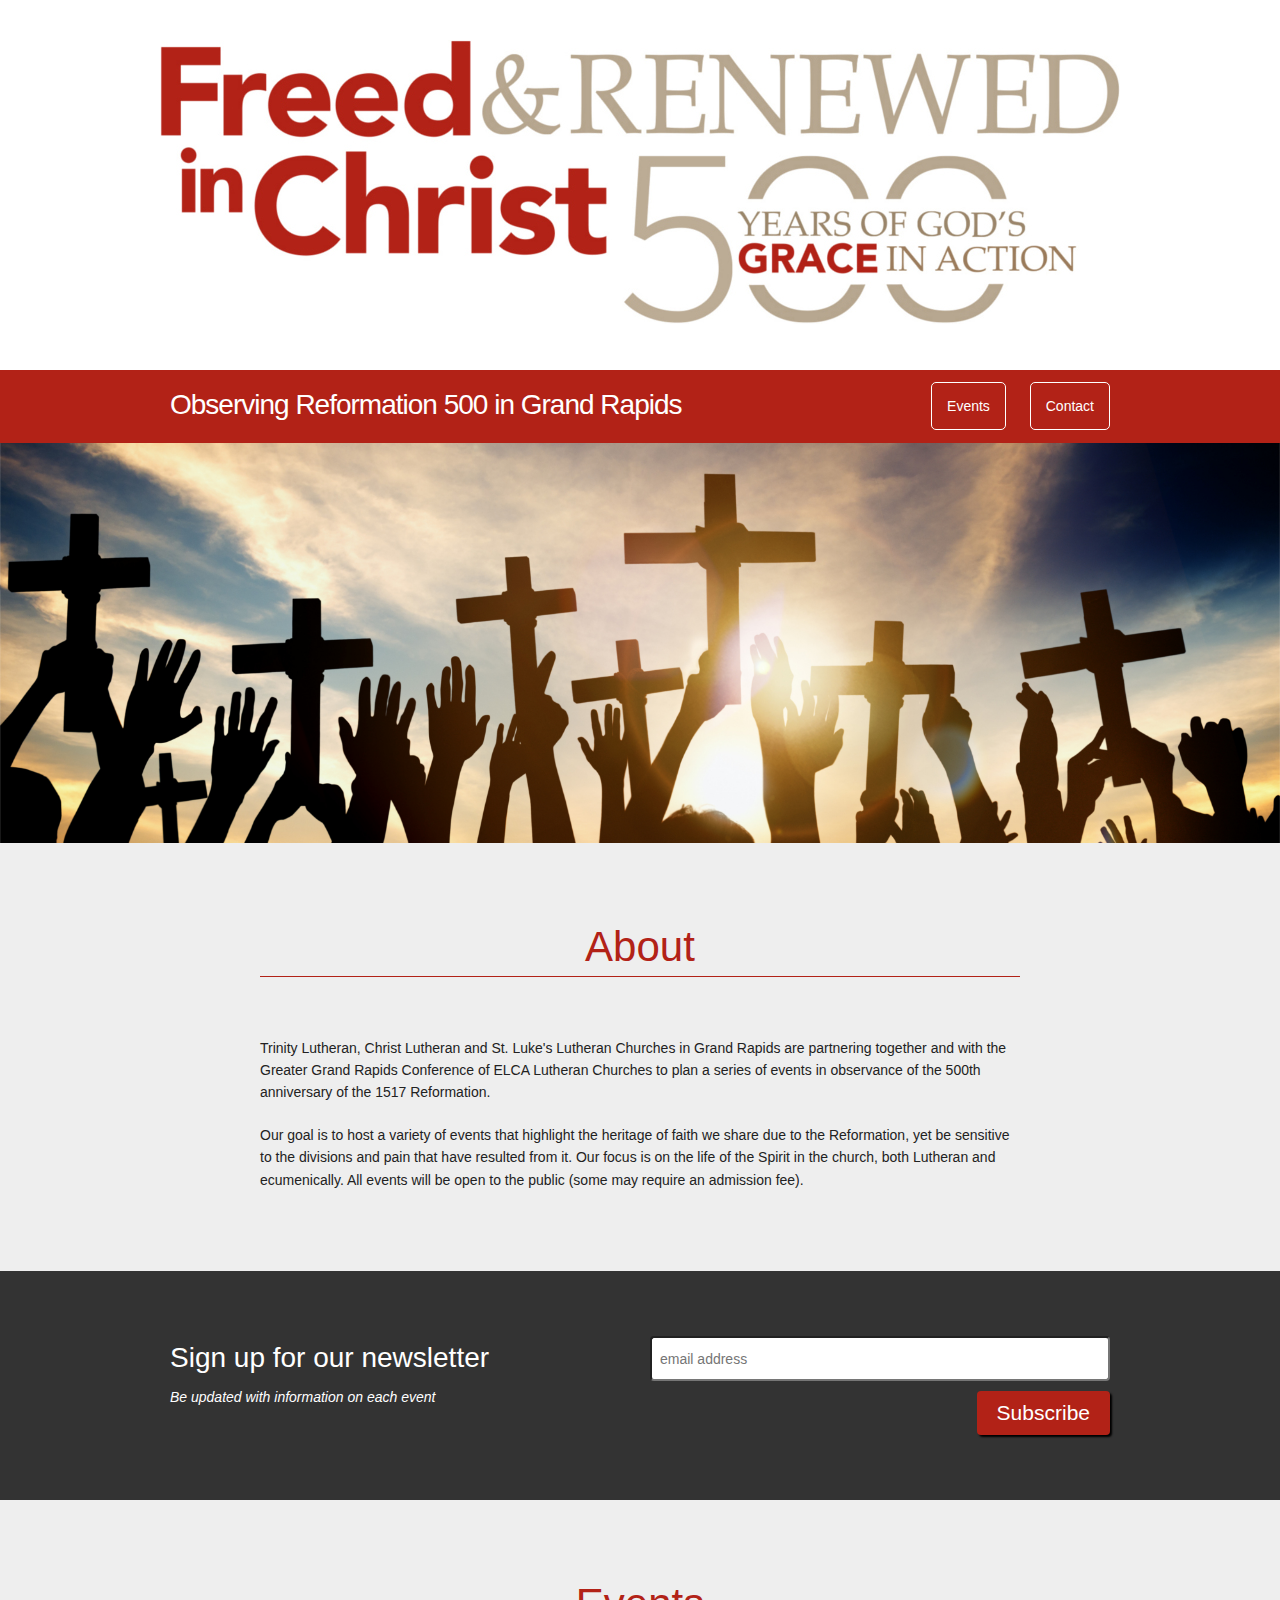
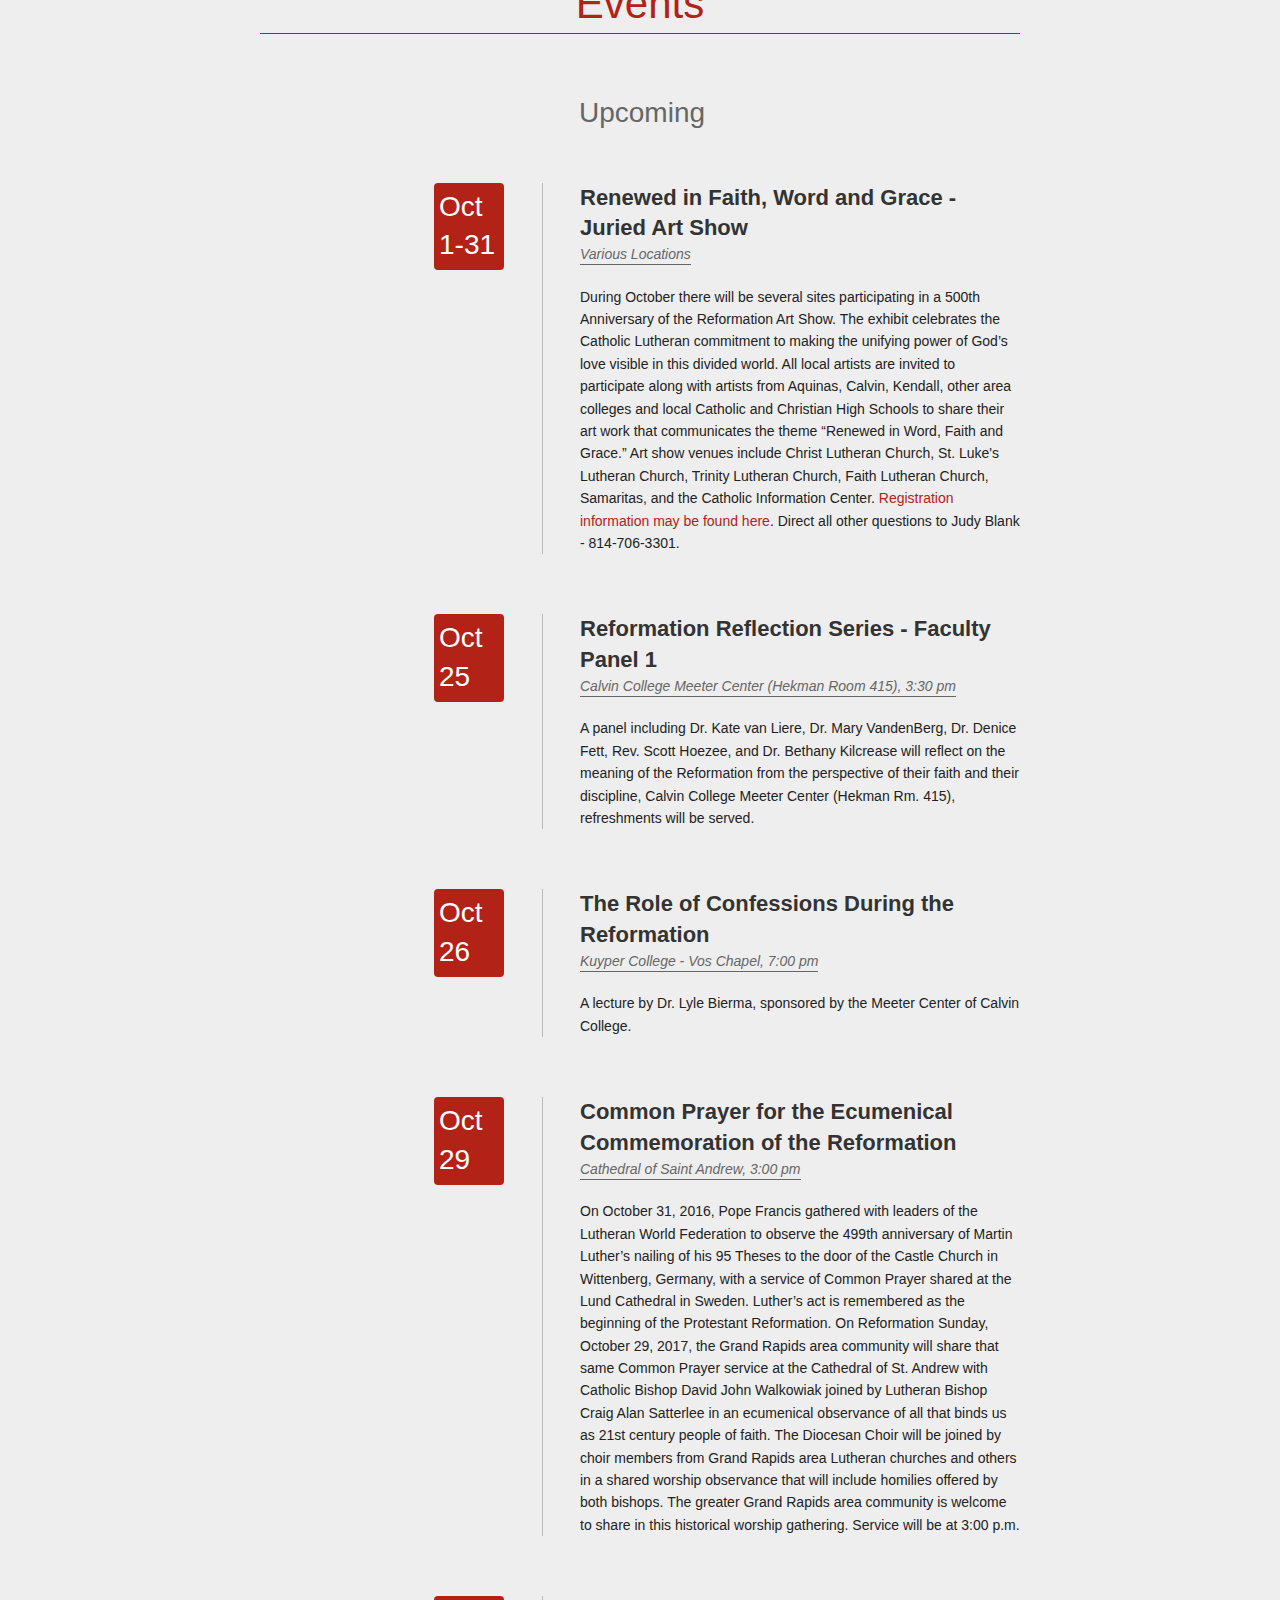
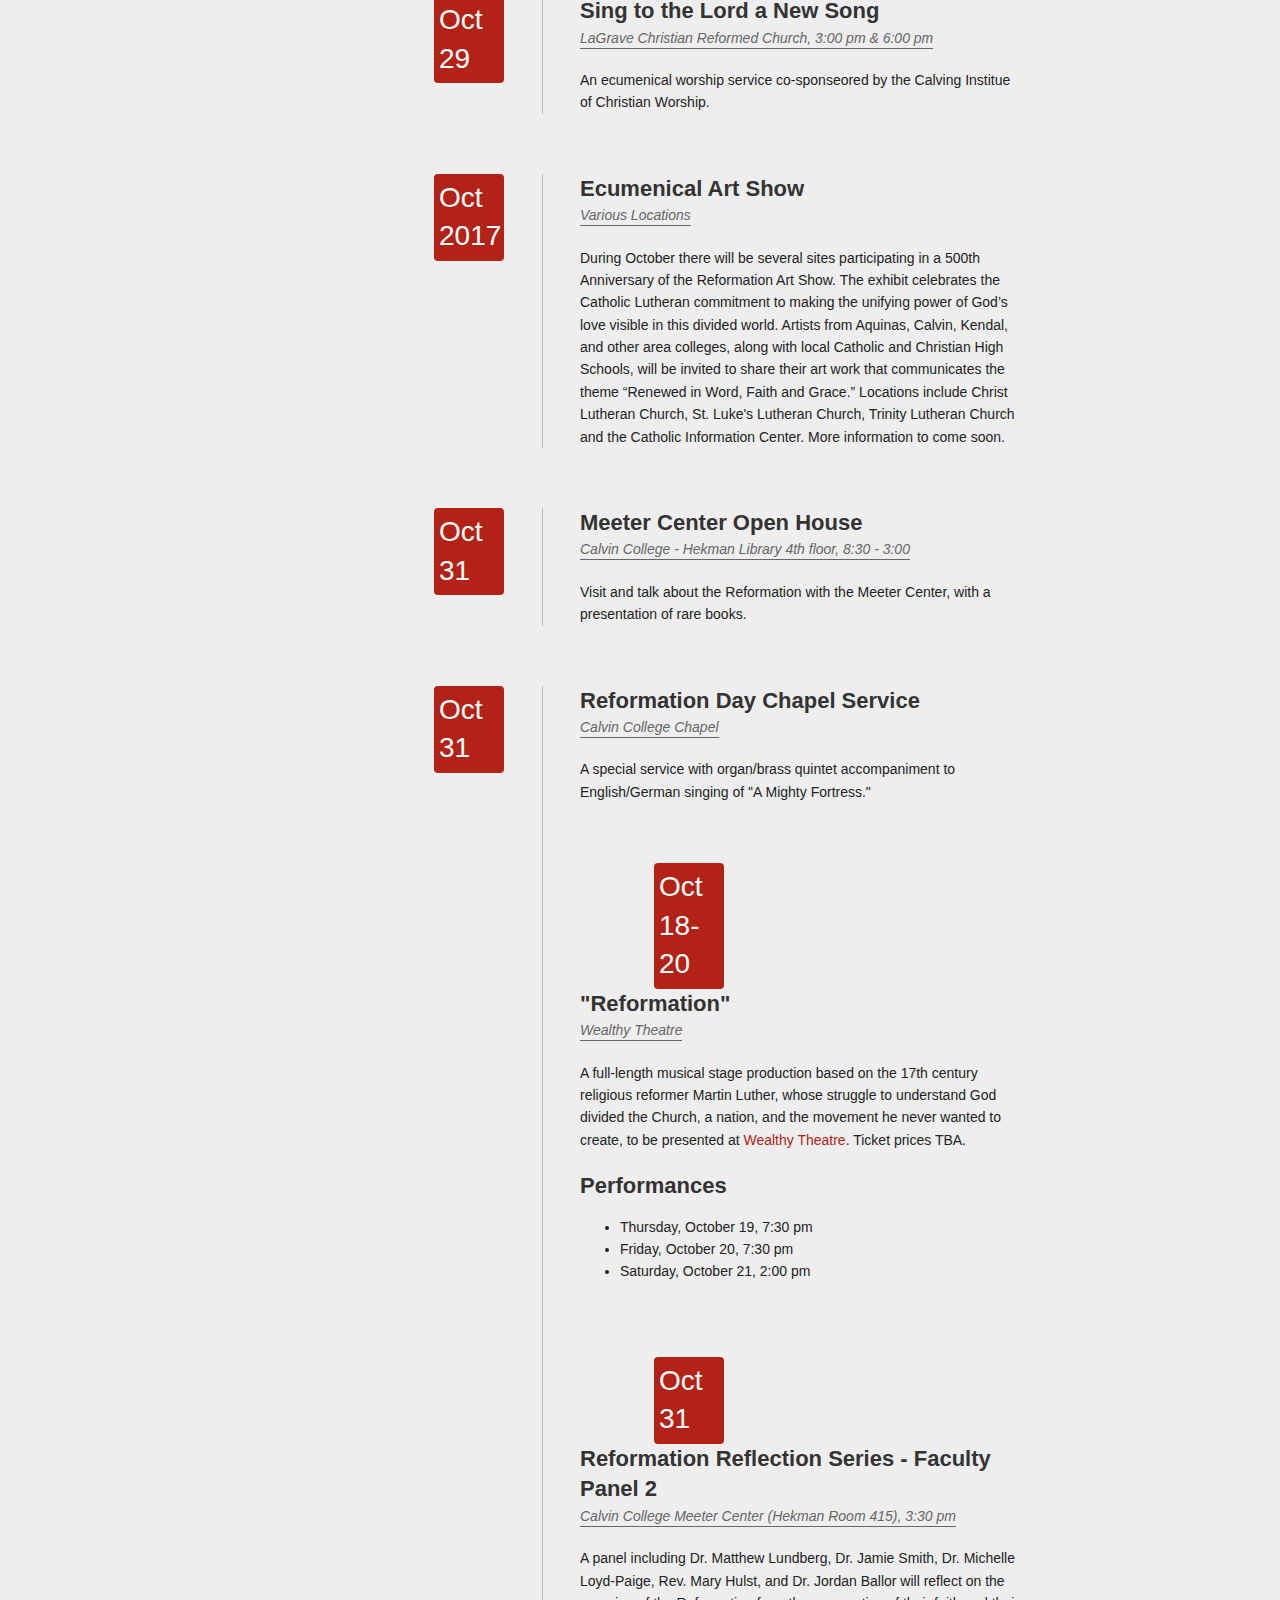
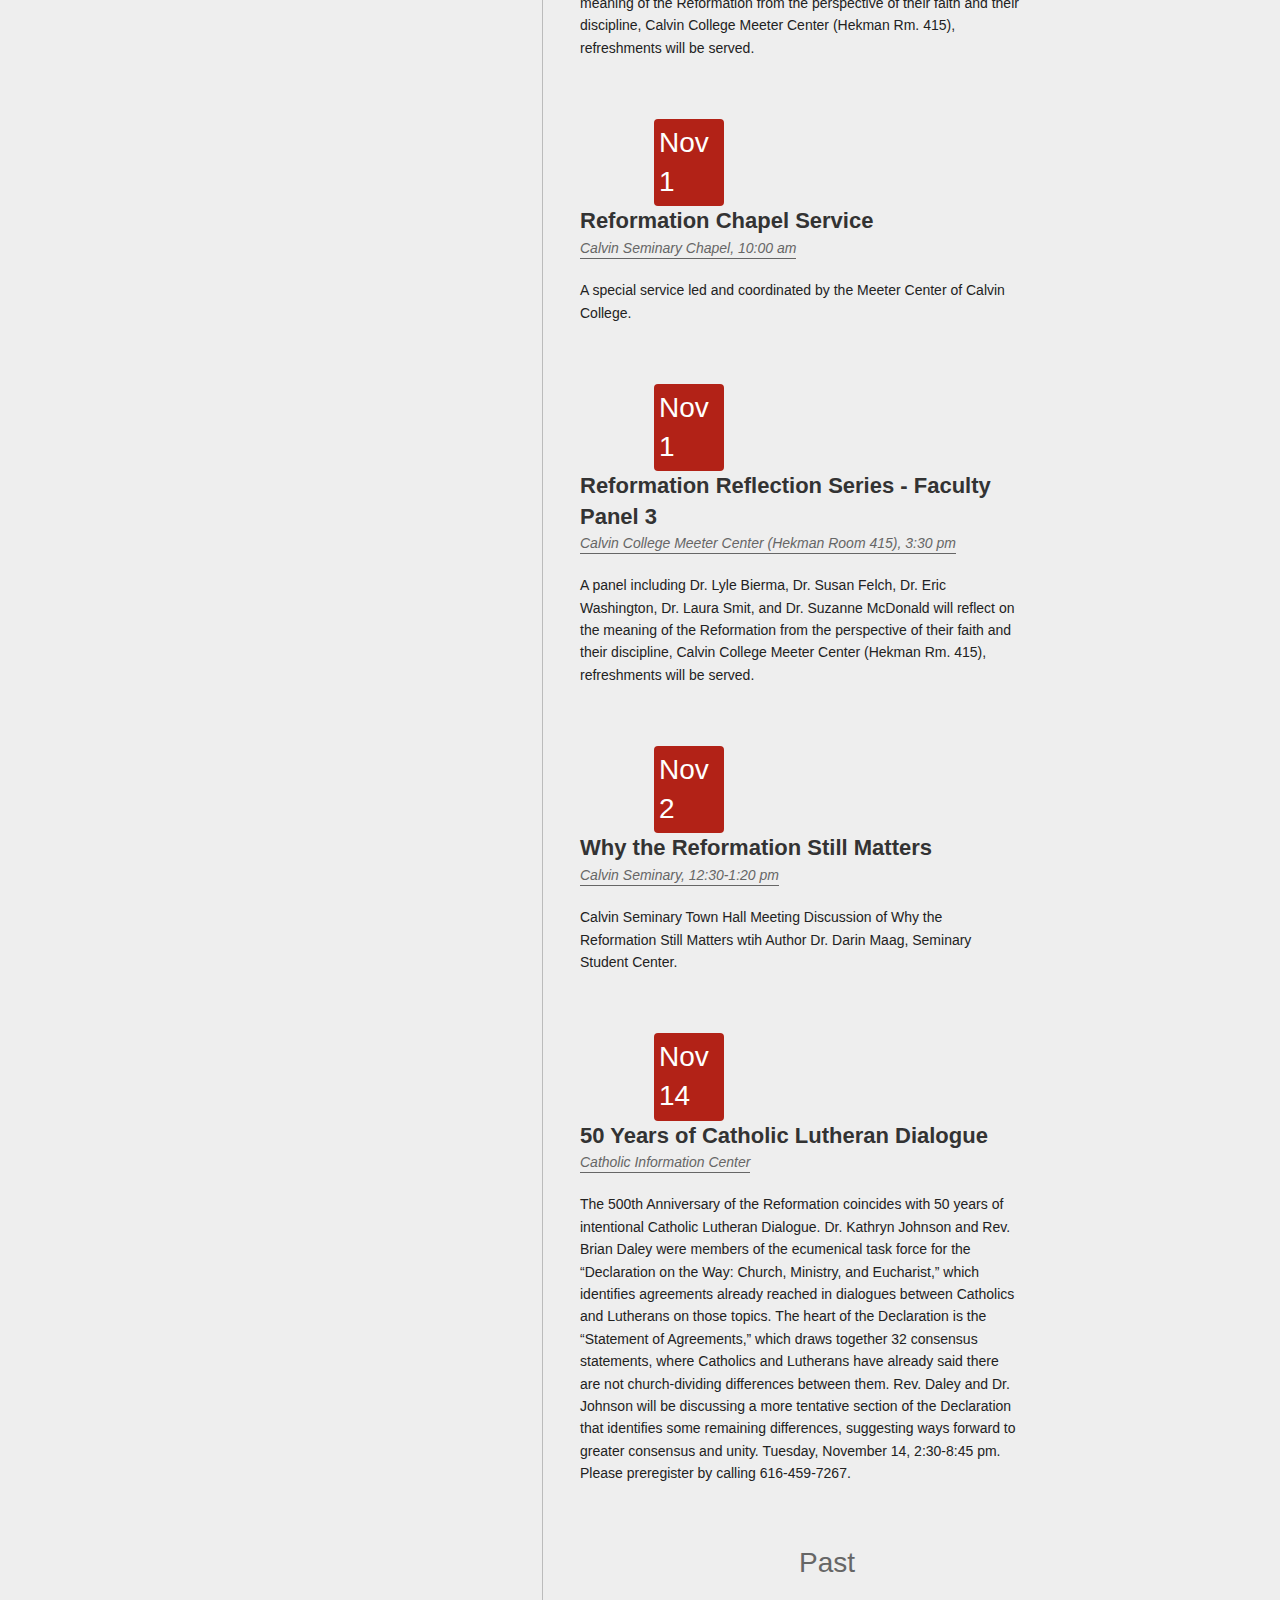
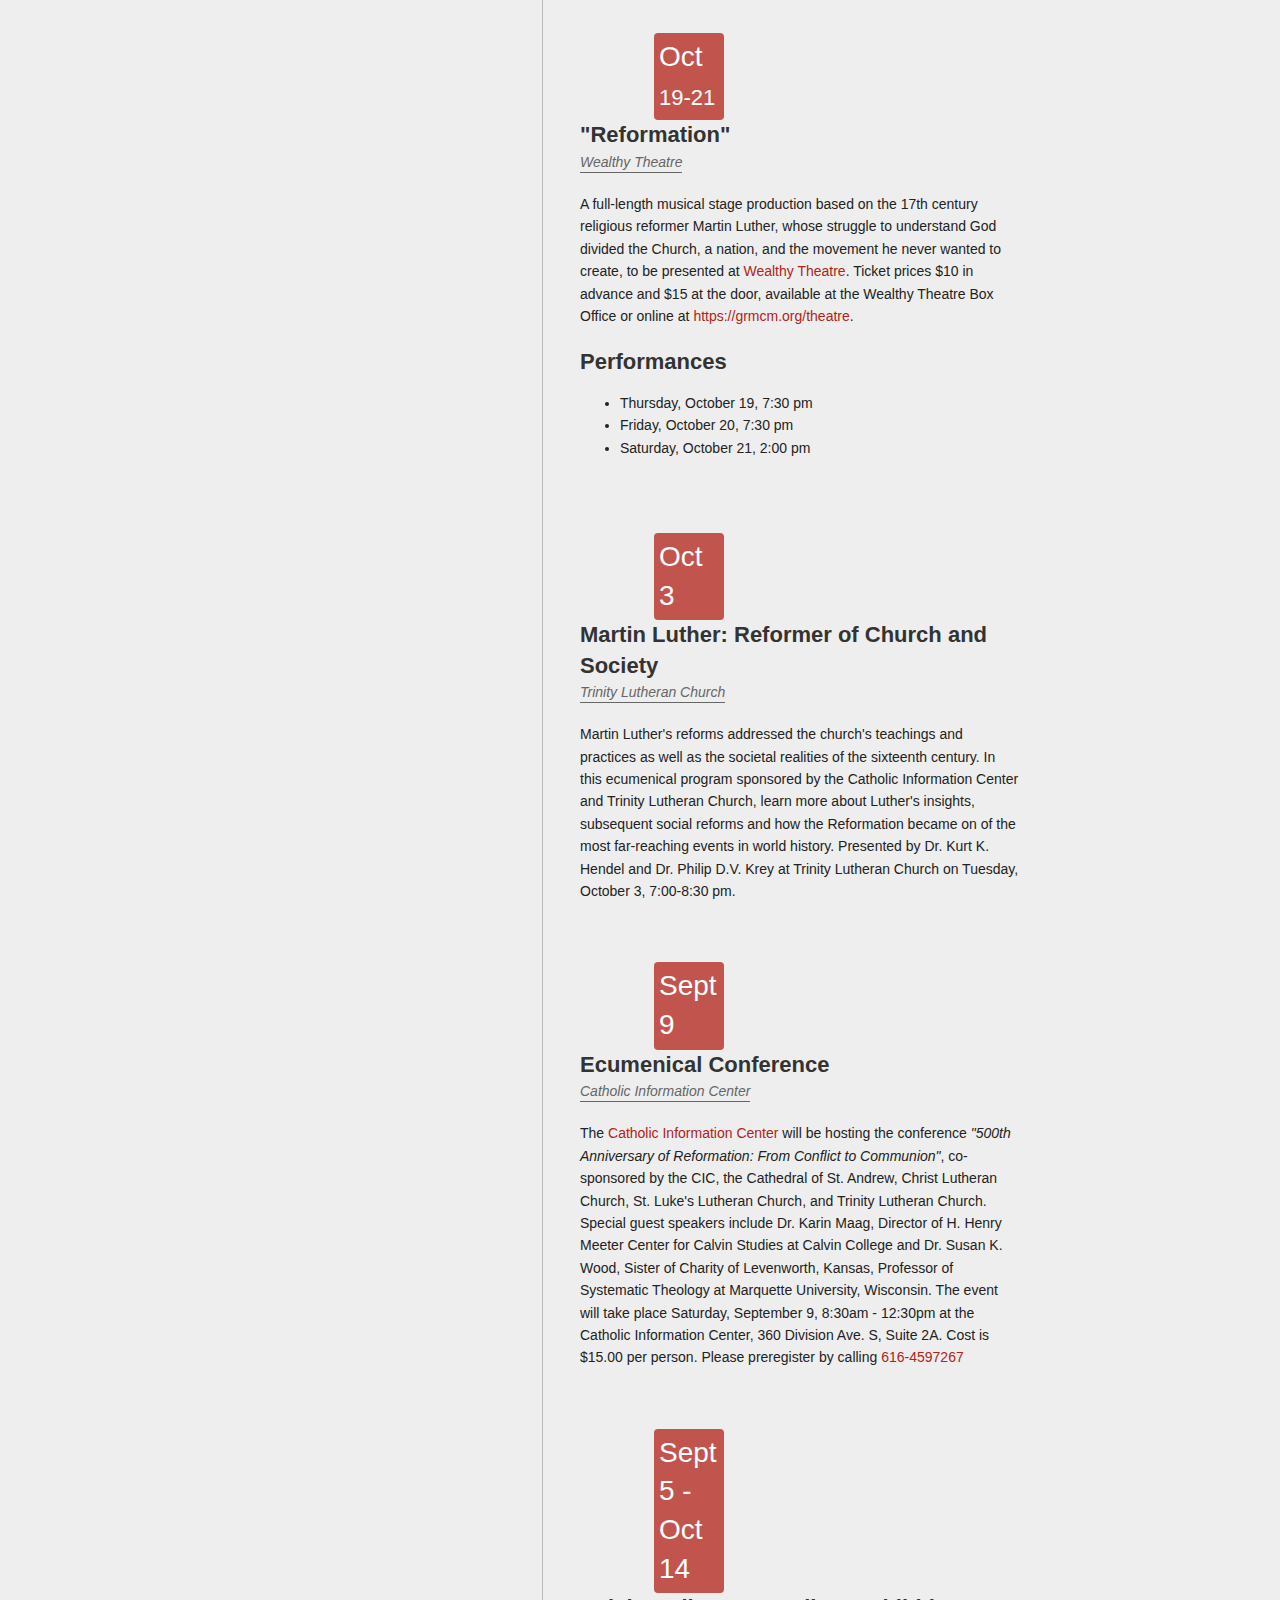
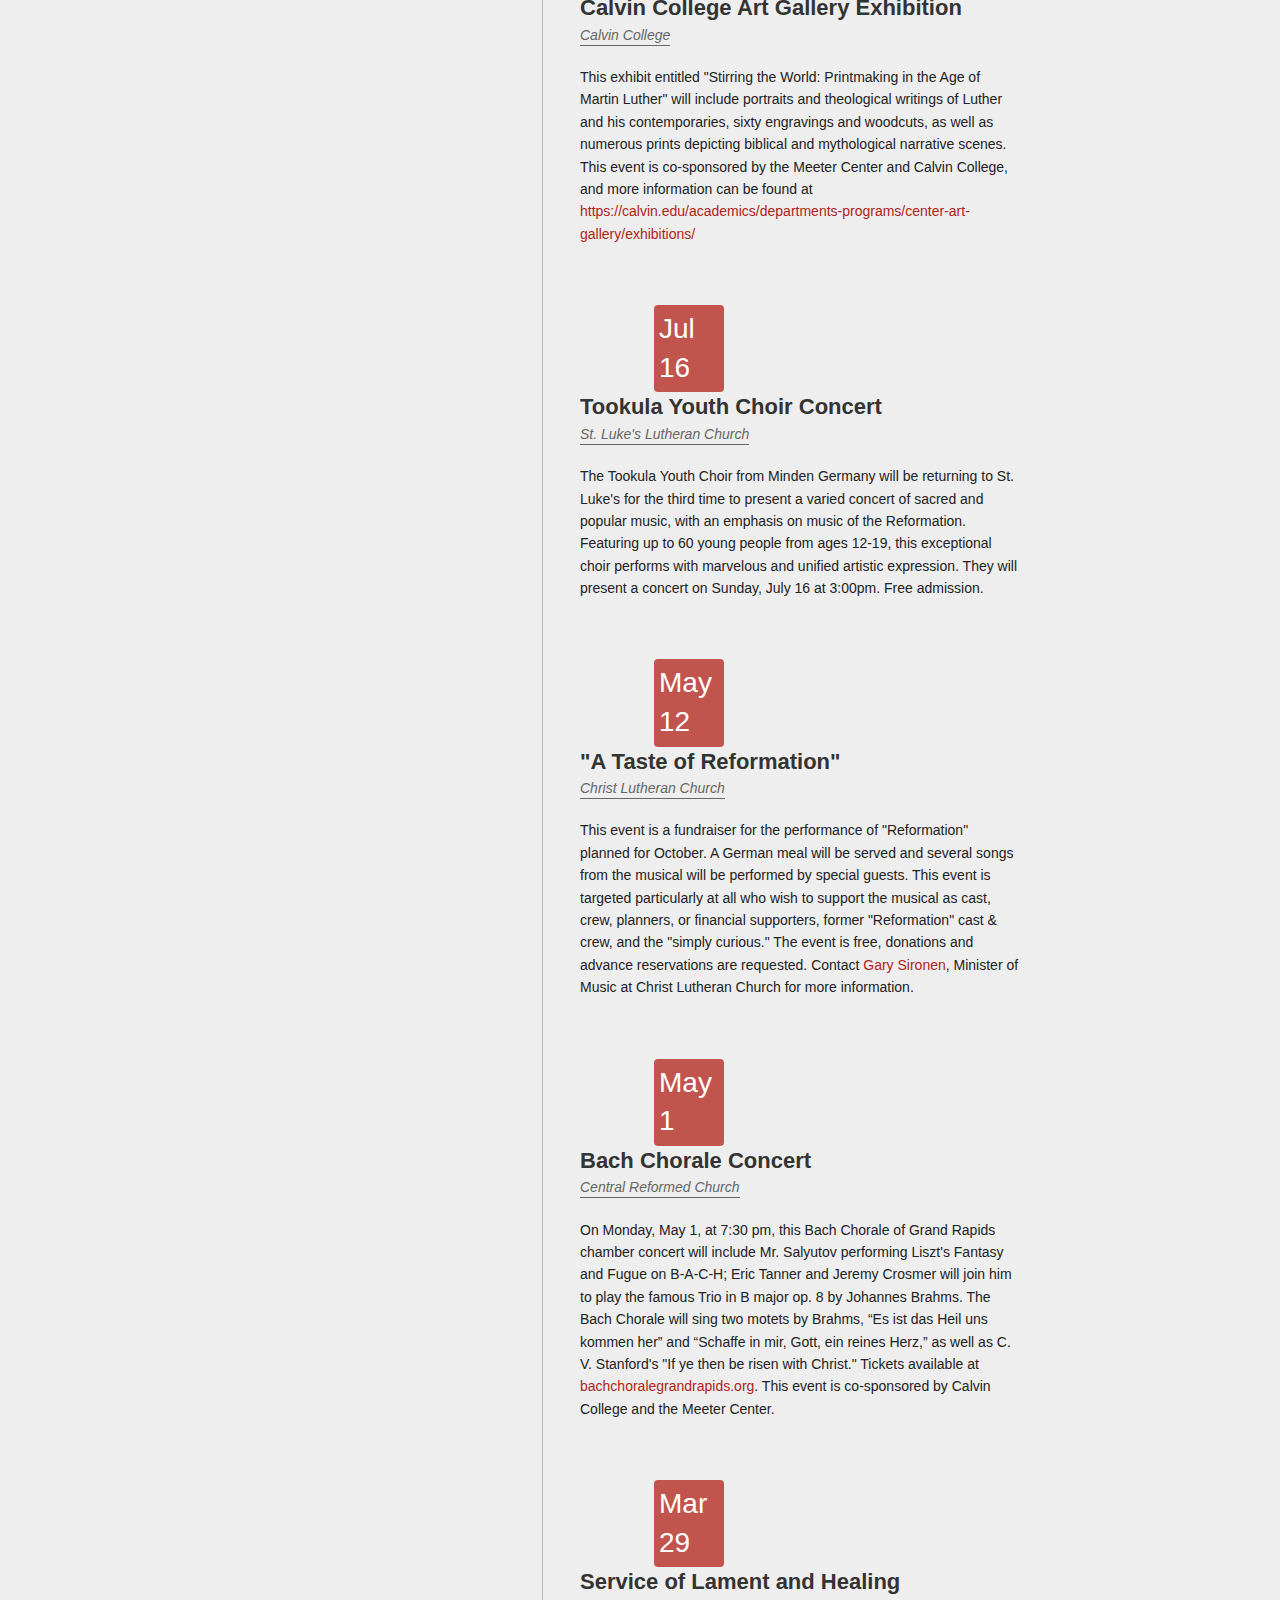
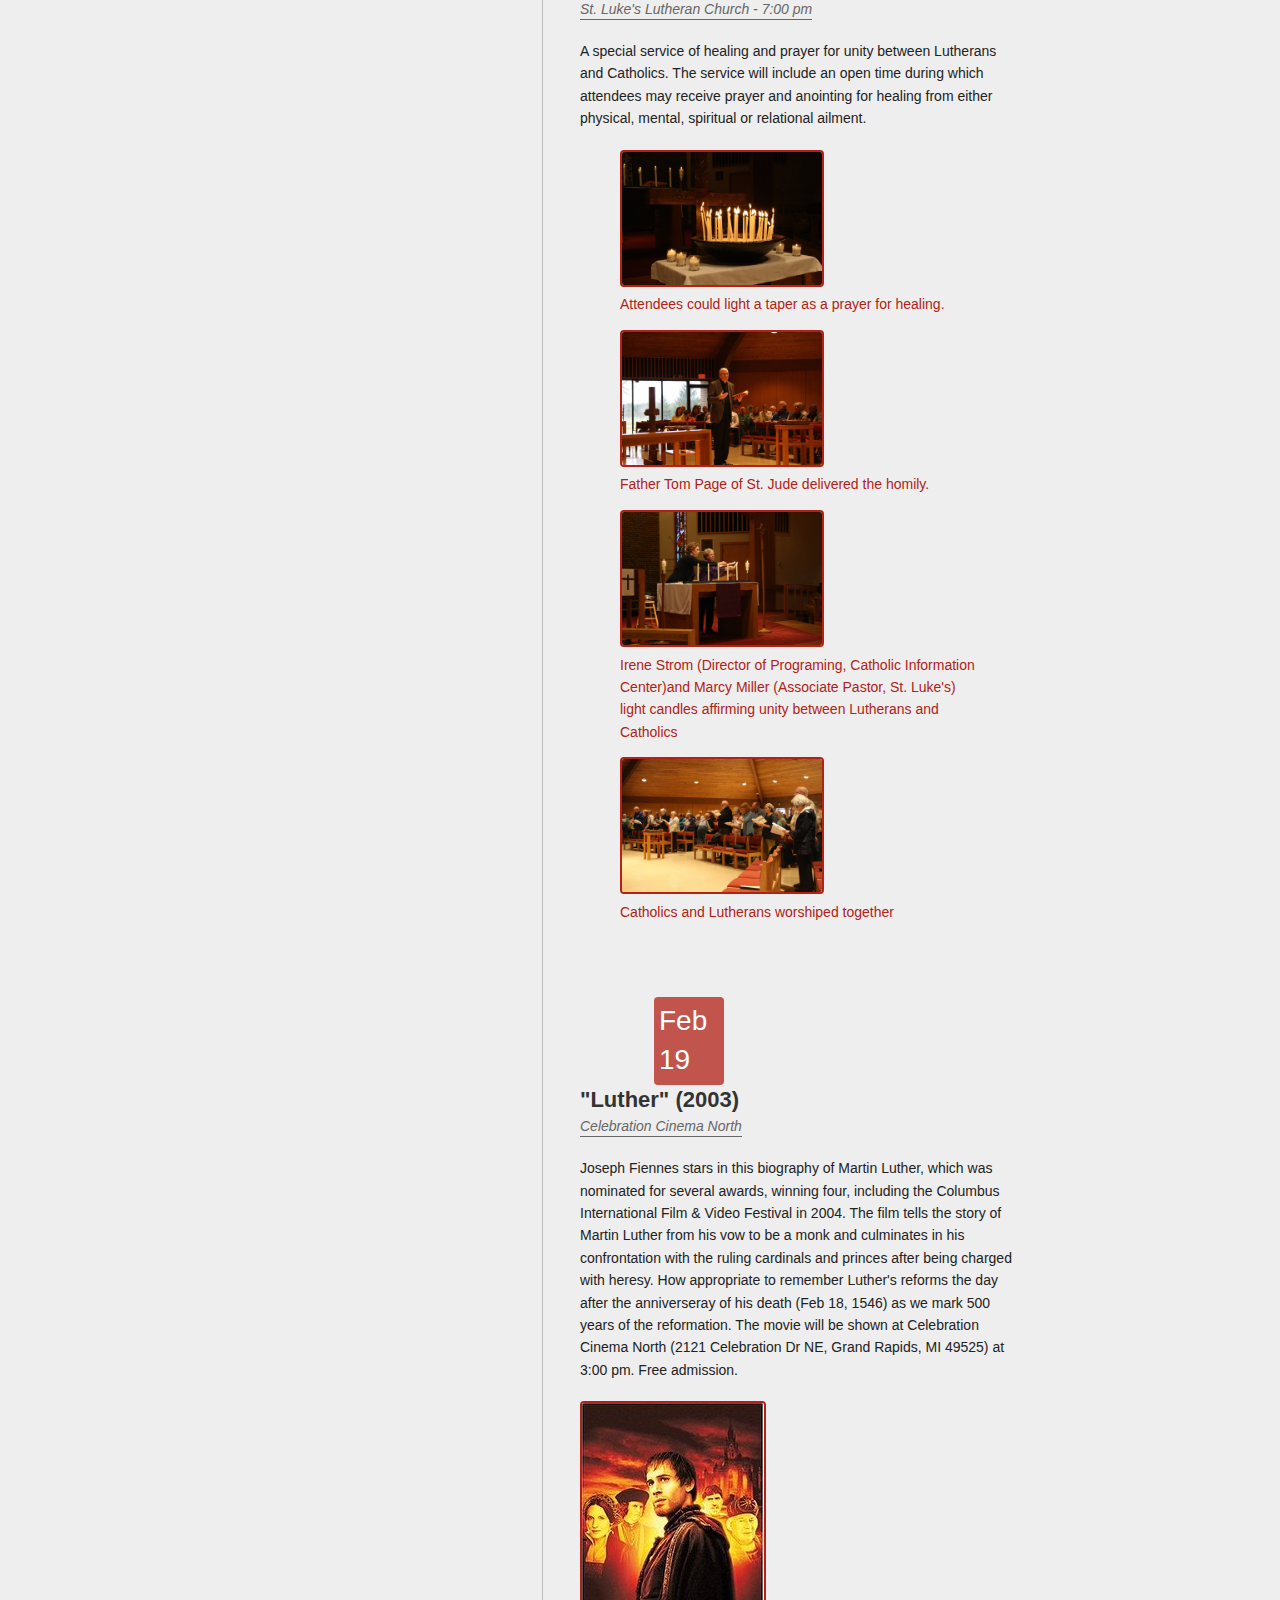
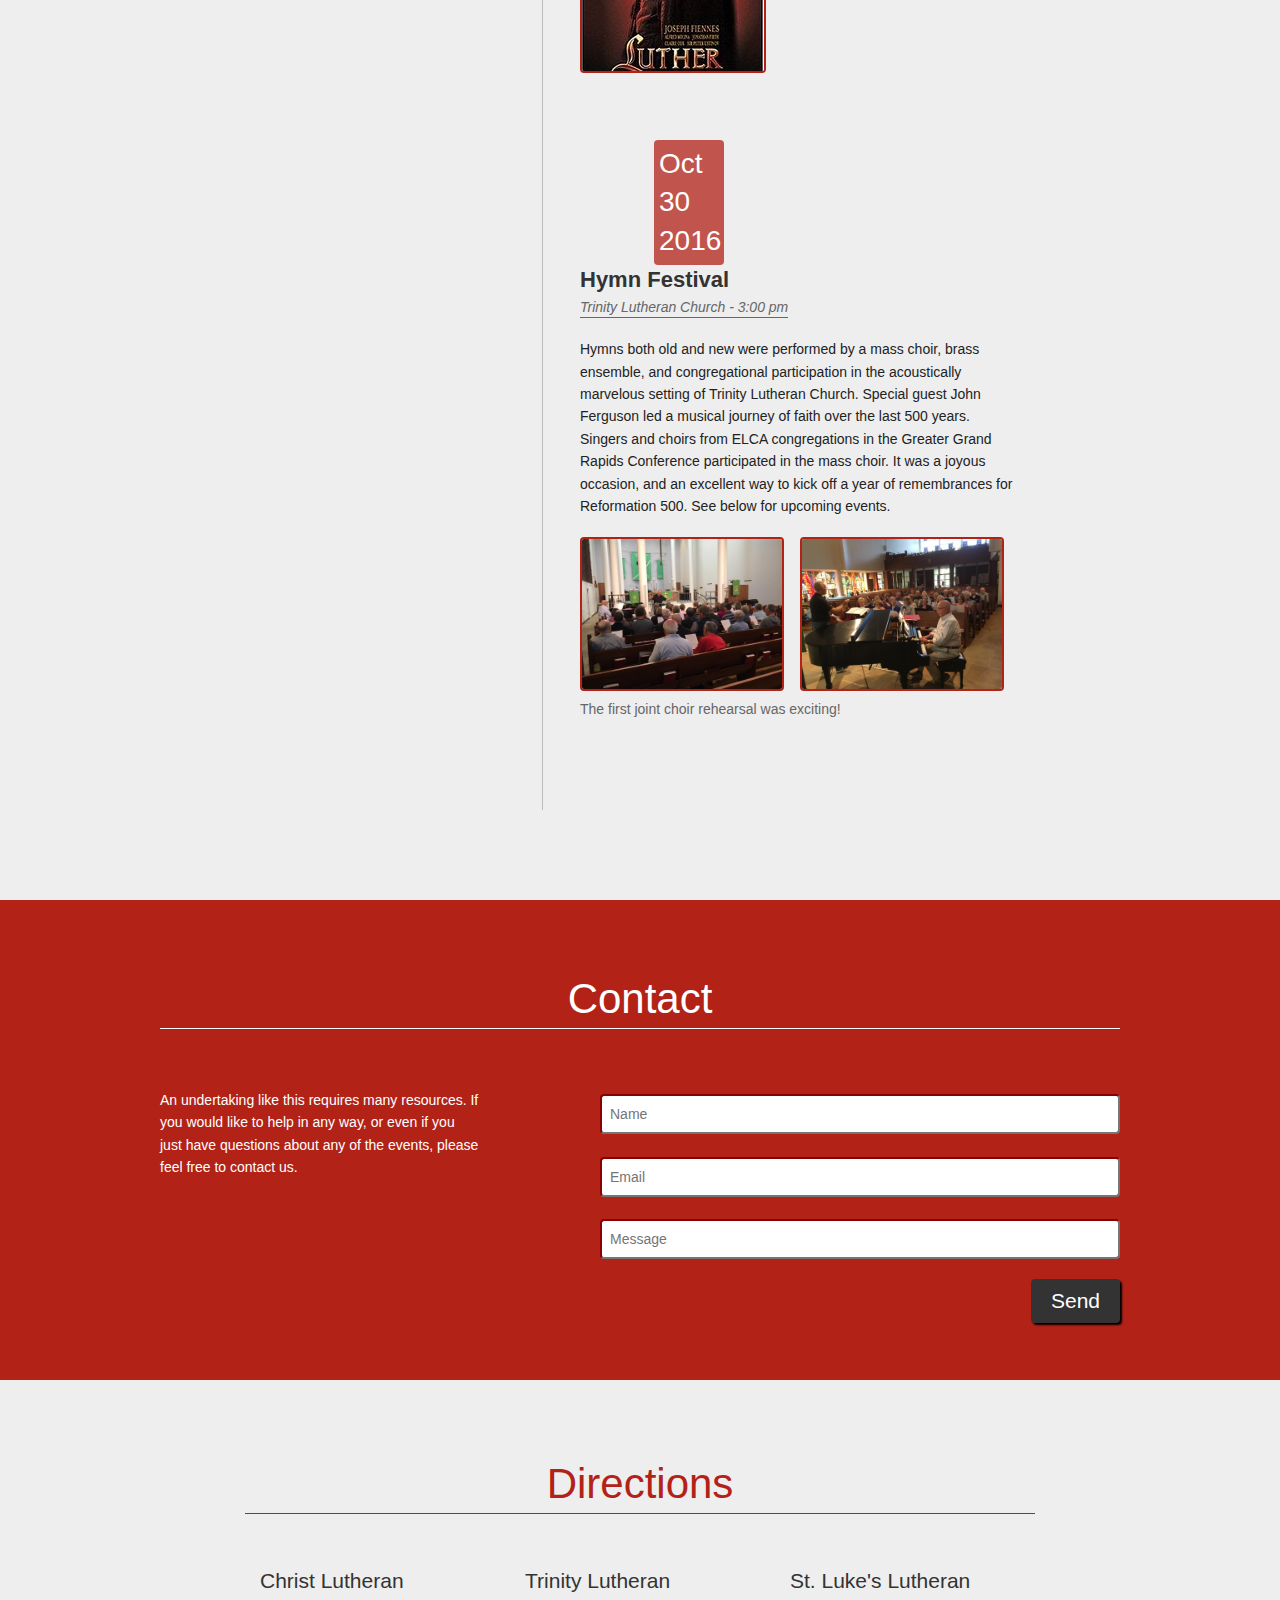
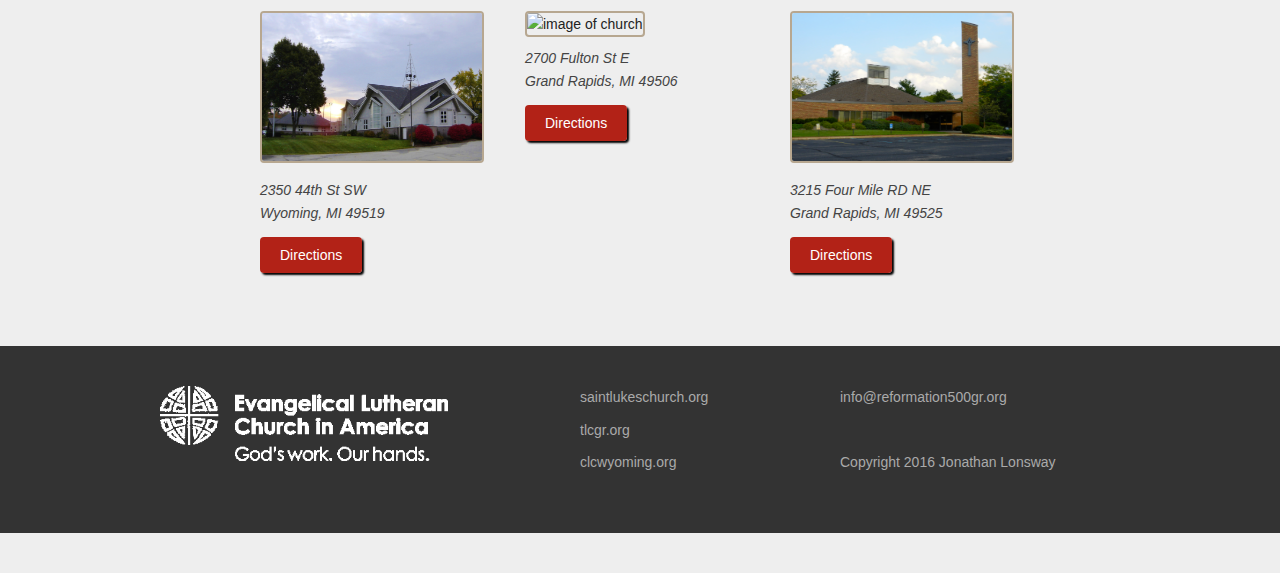
==== commit 2bcd0c93: "Fix layout" ====
--- a/index.html
+++ b/index.html
@@ -151,6 +151,17 @@
 
       <div class="event">
         <div class="date">
+          <h3>Oct 2017</h3>
+        </div>
+        <div class="info">
+          <h4>Ecumenical Art Show</h4>
+          <p><em>Various Locations</em></p>
+          <p>During October there will be several sites participating in a 500th Anniversary of the Reformation Art Show. The exhibit celebrates the Catholic Lutheran commitment to making the unifying power of God’s love visible in this divided world. Artists from Aquinas, Calvin, Kendal, and other area colleges, along with local Catholic and Christian High Schools, will be invited to share their art work that communicates the theme “Renewed in Word, Faith and Grace.” Locations include Christ Lutheran Church, St. Luke's Lutheran Church, Trinity Lutheran Church and the Catholic Information Center. More information to come soon.</p>
+        </div>
+      </div>
+
+      <div class="event">
+        <div class="date">
           <h3>Oct 31</h3>
         </div>
         <div class="info">
@@ -168,6 +179,21 @@
           <h4>Reformation Day Chapel Service</h4>
           <p><em>Calvin College Chapel</em></p>
           <p>A special service with organ/brass quintet accompaniment to English/German singing of "A Mighty Fortress."</p>
+
+      <div class="event">
+        <div class="date">
+          <h3>Oct 18-20</h3>
+        </div>
+        <div class="info">
+          <h4>"Reformation"</h4>
+          <p><em>Wealthy Theatre</em></p>
+          <p>A full-length musical stage production based on the 17th century religious reformer Martin Luther, whose struggle to understand God divided the Church, a nation, and the movement he never wanted to create, to be presented at <a href="https://www.google.com/maps/place/1130+Wealthy+St+SE,+Grand+Rapids,+MI+49506/@42.9552784,-85.6429709,17z/data=!3m1!4b1!4m5!3m4!1s0x8819ad74d8bc3ddb:0x68dc575aca6f7e27!8m2!3d42.9552784!4d-85.6407822">Wealthy Theatre</a>. Ticket prices TBA.</p>
+          <h4>Performances</h4>
+          <ul>
+            <li>Thursday, October 19, 7:30 pm</li>
+            <li>Friday, October 20, 7:30 pm</li>
+            <li>Saturday, October 21, 2:00 pm</li>
+          </ul>
         </div>
       </div>
 
@@ -228,30 +254,89 @@
 
       <h3>Past</h3>
 
-      <div class="event past-date">
-        <div class="date">
-          <h3>Oct 30</h3>
-        </div>
-        <div class="info">
-          <h4>Hymn Festival</h4>
-          <p><em>Trinity Lutheran Church - 3:00 pm</em></p>
-          <p>Hymns both old and new were performed by a mass choir, brass ensemble, and congregational participation in the acoustically marvelous setting of Trinity Lutheran Church. Special guest John Ferguson led a musical journey of faith over the last 500 years. Singers and choirs from ELCA congregations in the Greater Grand Rapids Conference participated in the mass choir. It was a joyous occasion, and an excellent way to kick off a year of remembrances for Reformation 500. See below for upcoming events.</p>
-          <a href="pages/rehearsal-1.html"><img src="assets/images/rehearsal_1.jpg" alt="image of approximately 35 people of diverse ages in church pews rehearsal choral music" width="200px"></a>
-          <a href="pages/rehearsal-2.html"><img src="assets/images/rehearsal_2.jpg" alt="image of choir director and pianist rehearsing with choir members" width="200px"></a>
-          <h6>The first joint choir rehearsal was exciting!<h6>
-        </div>
-      </div>
-
-      <div class="event past-date">
-        <div class="date">
-            <h3>Feb 19</h3>
+
+
+      <div class="event past-date">
+        <div class="date">
+          <h3>Oct <span style="font-size: 22px">19-21</span></h3>
+        </div>
+        <div class="info">
+          <h4>"Reformation"</h4>
+          <p><em>Wealthy Theatre</em></p>
+          <p>A full-length musical stage production based on the 17th century religious reformer Martin Luther, whose struggle to understand God divided the Church, a nation, and the movement he never wanted to create, to be presented at <a href="https://www.google.com/maps/place/1130+Wealthy+St+SE,+Grand+Rapids,+MI+49506/@42.9552784,-85.6429709,17z/data=!3m1!4b1!4m5!3m4!1s0x8819ad74d8bc3ddb:0x68dc575aca6f7e27!8m2!3d42.9552784!4d-85.6407822">Wealthy Theatre</a>. Ticket prices $10 in advance and $15 at the door, available at the Wealthy Theatre Box Office or online at <a href="https://grmcm.org/theatre">https://grmcm.org/theatre</a>.</p>
+          <h4>Performances</h4>
+          <ul>
+            <li>Thursday, October 19, 7:30 pm</li>
+            <li>Friday, October 20, 7:30 pm</li>
+            <li>Saturday, October 21, 2:00 pm</li>
+          </ul>
+        </div>
+      </div>
+
+      <div class="event past-date">
+        <div class="date">
+          <h3>Oct 3</h3>
+        </div>
+        <div class="info">
+          <h4>Martin Luther: Reformer of Church and Society</h4>
+          <p><em>Trinity Lutheran Church</em></p>
+          <p>Martin Luther's reforms addressed the church's teachings and practices as well as the societal realities of the sixteenth century. In this ecumenical program sponsored by the Catholic Information Center and Trinity Lutheran Church, learn more about Luther's insights, subsequent social reforms and how the Reformation became on of the most far-reaching events in world history. Presented by Dr. Kurt K. Hendel and Dr. Philip D.V. Krey at Trinity Lutheran Church on Tuesday, October 3, 7:00-8:30 pm.</p>
+        </div>
+      </div>
+
+      <div class="event past-date">
+        <div class="date">
+          <h3>Sept 9</h3>
+        </div>
+        <div class="info">
+          <h4>Ecumenical Conference</h4>
+          <p><em>Catholic Information Center</em></p>
+          <p>The <a href="http://www.catholicinformationcenter.org/">Catholic Information Center</a> will be hosting the conference <em>"500th Anniversary of Reformation: From Conflict to Communion"</em>, co-sponsored by the CIC, the Cathedral of St. Andrew, Christ Lutheran Church, St. Luke's Lutheran Church, and Trinity Lutheran Church. Special guest speakers include Dr. Karin Maag, Director of H. Henry Meeter Center for Calvin Studies at Calvin College and Dr. Susan K. Wood, Sister of Charity of Levenworth, Kansas, Professor of Systematic Theology at Marquette University, Wisconsin. The event will take place Saturday, September 9, 8:30am - 12:30pm at the Catholic Information Center, 360 Division Ave. S, Suite 2A. Cost is $15.00 per person. Please preregister by calling <a href="tel:16164597267">616-4597267</a></p>
+        </div>
+      </div>
+
+      <div class="event past-date">
+        <div class="date">
+          <h3>Sept 5 - Oct 14</h3>
+        </div>
+        <div class="info">
+          <h4>Calvin College Art Gallery Exhibition</h4>
+          <p><em>Calvin College</em></p>
+          <p>This exhibit entitled "Stirring the World: Printmaking in the Age of Martin Luther" will include portraits and theological writings of Luther and his contemporaries, sixty engravings and woodcuts, as well as numerous prints depicting biblical and mythological narrative scenes. This event is co-sponsored by the Meeter Center and Calvin College, and more information can be found at <a href="https://calvin.edu/academics/departments-programs/center-art-gallery/exhibitions/">https://calvin.edu/academics/departments-programs/center-art-gallery/exhibitions/</a></p>
+        </div>
+      </div>
+
+      <div class="event past-date">
+        <div class="date">
+            <h3>Jul 16</h3>
           </div>
           <div class="info">
-            <h4>"Luther" (2003)</h4>
-            <p><em>Celebration Cinema North</em></p>
-            <p>Joseph Fiennes stars in this biography of Martin Luther, which was nominated for several awards, winning four, including the Columbus International Film &amp; Video Festival in 2004. The film tells the story of Martin Luther from his vow to be a monk and culminates in his confrontation with the ruling cardinals and princes after being charged with heresy. How appropriate to remember Luther's reforms the day after the anniverseray of his death (Feb 18, 1546) as we mark 500 years of the reformation. The movie will be shown at Celebration Cinema North (2121 Celebration Dr NE, Grand Rapids, MI 49525) at 3:00 pm. Free admission.</p>
-            <img src="assets/images/luther_movie_cover.jpg" alt="cover art of the film 'Luther' (2003)">
+            <h4>Tookula Youth Choir Concert</h4>
+            <p><em>St. Luke's Lutheran Church</em></p>
+            <p>The Tookula Youth Choir from Minden Germany will be returning to St. Luke's for the third time to present a varied concert of sacred and popular music, with an emphasis on music of the Reformation. Featuring up to 60 young people from ages 12-19, this exceptional choir performs with marvelous and unified artistic expression. They will present a concert on Sunday, July 16 at 3:00pm. Free admission.</p>
           </div>
+      </div>
+
+      <div class="event past-date">
+        <div class="date">
+          <h3>May 12</h3>
+        </div>
+        <div class="info">
+          <h4>"A Taste of Reformation"</h4>
+          <p><em>Christ Lutheran Church</em></p>
+          <p>This event is a fundraiser for the performance of "Reformation" planned for October. A German meal will be served and several songs from the musical will be performed by special guests. This event is targeted particularly at all who wish to support the musical as cast, crew, planners, or financial supporters, former "Reformation" cast & crew, and the "simply curious." The event is free, donations and advance reservations are requested. Contact <a href"=mailto:garysironen@netzero.com"</a>Gary Sironen</a>, Minister of Music at Christ Lutheran Church for more information.</p>
+        </div>
+      </div>
+
+      <div class="event past-date">
+        <div class="date">
+          <h3>May 1</h3>
+        </div>
+        <div class="info">
+          <h4>Bach Chorale Concert</h4>
+          <p><em>Central Reformed Church</em></p>
+          <p>On Monday, May 1, at 7:30 pm, this Bach Chorale of Grand Rapids chamber concert will include Mr. Salyutov performing Liszt's Fantasy and Fugue on B-A-C-H; Eric Tanner and Jeremy Crosmer will join him to play the famous Trio in B major op. 8 by Johannes Brahms.  The Bach Chorale will sing two motets by Brahms, “Es ist das Heil uns kommen her” and “Schaffe in mir, Gott, ein reines Herz,” as well as C. V. Stanford's "If ye then be risen with Christ." Tickets available at <a href="bachchoralegrandrapids.org">bachchoralegrandrapids.org</a>. This event is co-sponsored by Calvin College and the Meeter Center.</p>
+        </div>
       </div>
 
       <div class="event past-date">
@@ -291,84 +376,27 @@
 
       <div class="event past-date">
         <div class="date">
-          <h3>May 1</h3>
-        </div>
-        <div class="info">
-          <h4>Bach Chorale Concert</h4>
-          <p><em>Central Reformed Church</em></p>
-          <p>On Monday, May 1, at 7:30 pm, this Bach Chorale of Grand Rapids chamber concert will include Mr. Salyutov performing Liszt's Fantasy and Fugue on B-A-C-H; Eric Tanner and Jeremy Crosmer will join him to play the famous Trio in B major op. 8 by Johannes Brahms.  The Bach Chorale will sing two motets by Brahms, “Es ist das Heil uns kommen her” and “Schaffe in mir, Gott, ein reines Herz,” as well as C. V. Stanford's "If ye then be risen with Christ." Tickets available at <a href="bachchoralegrandrapids.org">bachchoralegrandrapids.org</a>. This event is co-sponsored by Calvin College and the Meeter Center.</p>
-        </div>
-      </div>
-
-      <div class="event past-date">
-        <div class="date">
-          <h3>May 12</h3>
-        </div>
-        <div class="info">
-          <h4>"A Taste of Reformation"</h4>
-          <p><em>Christ Lutheran Church</em></p>
-          <p>This event is a fundraiser for the performance of "Reformation" planned for October. A German meal will be served and several songs from the musical will be performed by special guests. This event is targeted particularly at all who wish to support the musical as cast, crew, planners, or financial supporters, former "Reformation" cast & crew, and the "simply curious." The event is free, donations and advance reservations are requested. Contact <a href"=mailto:garysironen@netzero.com"</a>Gary Sironen</a>, Minister of Music at Christ Lutheran Church for more information.</p>
-        </div>
-      </div>
-
-      <div class="event past-date">
-        <div class="date">
-            <h3>Jul 16</h3>
-          </div>
-          <div class="info">
-            <h4>Tookula Youth Choir Concert</h4>
-            <p><em>St. Luke's Lutheran Church</em></p>
-            <p>The Tookula Youth Choir from Minden Germany will be returning to St. Luke's for the third time to present a varied concert of sacred and popular music, with an emphasis on music of the Reformation. Featuring up to 60 young people from ages 12-19, this exceptional choir performs with marvelous and unified artistic expression. They will present a concert on Sunday, July 16 at 3:00pm. Free admission.</p>
-          </div>
-      </div>
-
-      <div class="event past-date">
-        <div class="date">
-          <h3>Sept 5 - Oct 14</h3>
-        </div>
-        <div class="info">
-          <h4>Calvin College Art Gallery Exhibition</h4>
-          <p><em>Calvin College</em></p>
-          <p>This exhibit entitled "Stirring the World: Printmaking in the Age of Martin Luther" will include portraits and theological writings of Luther and his contemporaries, sixty engravings and woodcuts, as well as numerous prints depicting biblical and mythological narrative scenes. This event is co-sponsored by the Meeter Center and Calvin College, and more information can be found at <a href="https://calvin.edu/academics/departments-programs/center-art-gallery/exhibitions/">https://calvin.edu/academics/departments-programs/center-art-gallery/exhibitions/</a></p>
-        </div>
-      </div>
-
-      <div class="event past-date">
-        <div class="date">
-          <h3>Sept 9</h3>
-        </div>
-        <div class="info">
-          <h4>Ecumenical Conference</h4>
-          <p><em>Catholic Information Center</em></p>
-          <p>The <a href="http://www.catholicinformationcenter.org/">Catholic Information Center</a> will be hosting the conference <em>"500th Anniversary of Reformation: From Conflict to Communion"</em>, co-sponsored by the CIC, the Cathedral of St. Andrew, Christ Lutheran Church, St. Luke's Lutheran Church, and Trinity Lutheran Church. Special guest speakers include Dr. Karin Maag, Director of H. Henry Meeter Center for Calvin Studies at Calvin College and Dr. Susan K. Wood, Sister of Charity of Levenworth, Kansas, Professor of Systematic Theology at Marquette University, Wisconsin. The event will take place Saturday, September 9, 8:30am - 12:30pm at the Catholic Information Center, 360 Division Ave. S, Suite 2A. Cost is $15.00 per person. Please preregister by calling <a href="tel:16164597267">616-4597267</a></p>
-        </div>
-      </div>
-
-      <div class="event past-date">
-        <div class="date">
-          <h3>Oct 3</h3>
-        </div>
-        <div class="info">
-          <h4>Martin Luther: Reformer of Church and Society</h4>
-          <p><em>Trinity Lutheran Church</em></p>
-          <p>Martin Luther's reforms addressed the church's teachings and practices as well as the societal realities of the sixteenth century. In this ecumenical program sponsored by the Catholic Information Center and Trinity Lutheran Church, learn more about Luther's insights, subsequent social reforms and how the Reformation became on of the most far-reaching events in world history. Presented by Dr. Kurt K. Hendel and Dr. Philip D.V. Krey at Trinity Lutheran Church on Tuesday, October 3, 7:00-8:30 pm.</p>
-        </div>
-      </div>
-
-      <div class="event past-date">
-        <div class="date">
-          <h3>Oct <span style="font-size: 22px">19-21</span></h3>
-        </div>
-        <div class="info">
-          <h4>"Reformation"</h4>
-          <p><em>Wealthy Theatre</em></p>
-          <p>A full-length musical stage production based on the 17th century religious reformer Martin Luther, whose struggle to understand God divided the Church, a nation, and the movement he never wanted to create, to be presented at <a href="https://www.google.com/maps/place/1130+Wealthy+St+SE,+Grand+Rapids,+MI+49506/@42.9552784,-85.6429709,17z/data=!3m1!4b1!4m5!3m4!1s0x8819ad74d8bc3ddb:0x68dc575aca6f7e27!8m2!3d42.9552784!4d-85.6407822">Wealthy Theatre</a>. Ticket prices $10 in advance and $15 at the door, available at the Wealthy Theatre Box Office or online at <a href="https://grmcm.org/theatre">https://grmcm.org/theatre</a>.</p>
-          <h4>Performances</h4>
-          <ul>
-            <li>Thursday, October 19, 7:30 pm</li>
-            <li>Friday, October 20, 7:30 pm</li>
-            <li>Saturday, October 21, 2:00 pm</li>
-          </ul>
+          <h3>Feb 19</h3>
+        </div>
+        <div class="info">
+          <h4>"Luther" (2003)</h4>
+          <p><em>Celebration Cinema North</em></p>
+          <p>Joseph Fiennes stars in this biography of Martin Luther, which was nominated for several awards, winning four, including the Columbus International Film &amp; Video Festival in 2004. The film tells the story of Martin Luther from his vow to be a monk and culminates in his confrontation with the ruling cardinals and princes after being charged with heresy. How appropriate to remember Luther's reforms the day after the anniverseray of his death (Feb 18, 1546) as we mark 500 years of the reformation. The movie will be shown at Celebration Cinema North (2121 Celebration Dr NE, Grand Rapids, MI 49525) at 3:00 pm. Free admission.</p>
+          <img src="assets/images/luther_movie_cover.jpg" alt="cover art of the film 'Luther' (2003)">
+        </div>
+      </div>
+
+      <div class="event past-date">
+        <div class="date">
+          <h3>Oct 30 2016</h3>
+        </div>
+        <div class="info">
+          <h4>Hymn Festival</h4>
+          <p><em>Trinity Lutheran Church - 3:00 pm</em></p>
+          <p>Hymns both old and new were performed by a mass choir, brass ensemble, and congregational participation in the acoustically marvelous setting of Trinity Lutheran Church. Special guest John Ferguson led a musical journey of faith over the last 500 years. Singers and choirs from ELCA congregations in the Greater Grand Rapids Conference participated in the mass choir. It was a joyous occasion, and an excellent way to kick off a year of remembrances for Reformation 500. See below for upcoming events.</p>
+          <a href="pages/rehearsal-1.html"><img src="assets/images/rehearsal_1.jpg" alt="image of approximately 35 people of diverse ages in church pews rehearsal choral music" width="200px"></a>
+          <a href="pages/rehearsal-2.html"><img src="assets/images/rehearsal_2.jpg" alt="image of choir director and pianist rehearsing with choir members" width="200px"></a>
+          <h6>The first joint choir rehearsal was exciting!<h6>
         </div>
       </div>
 
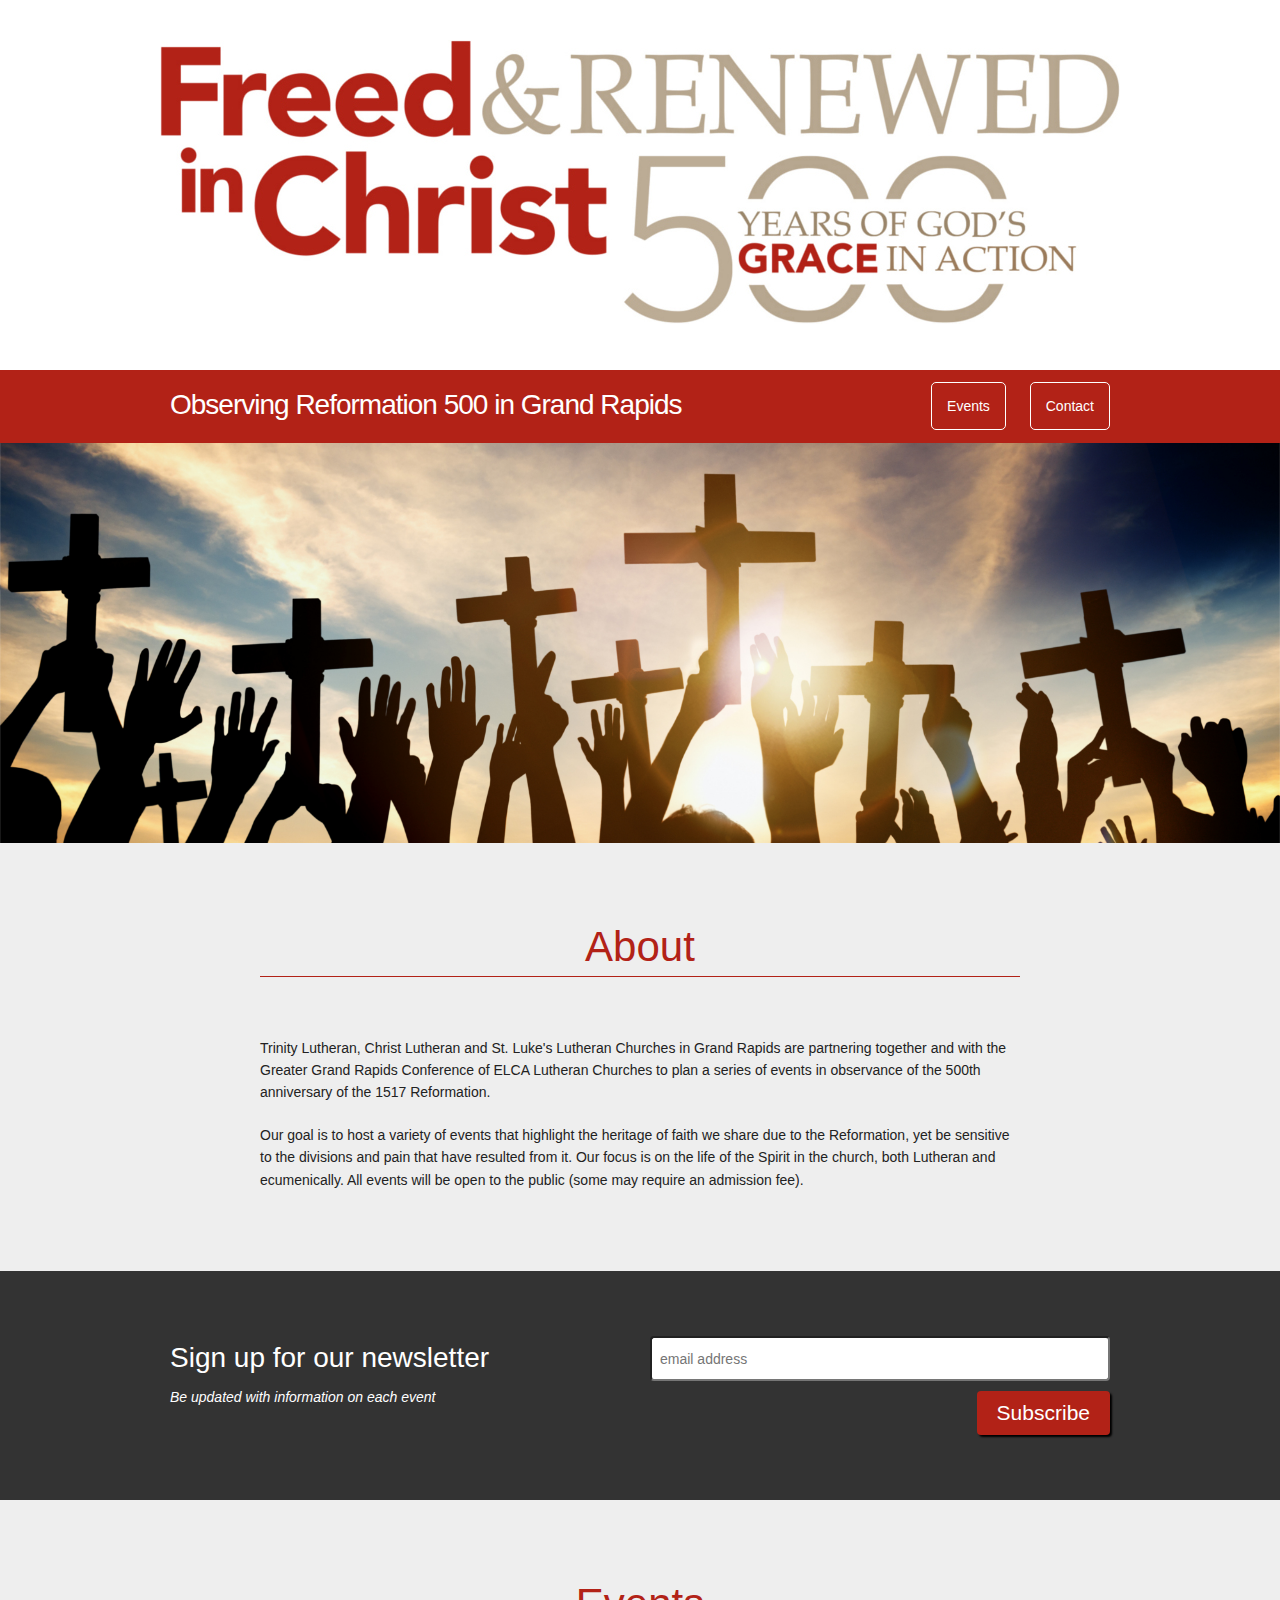
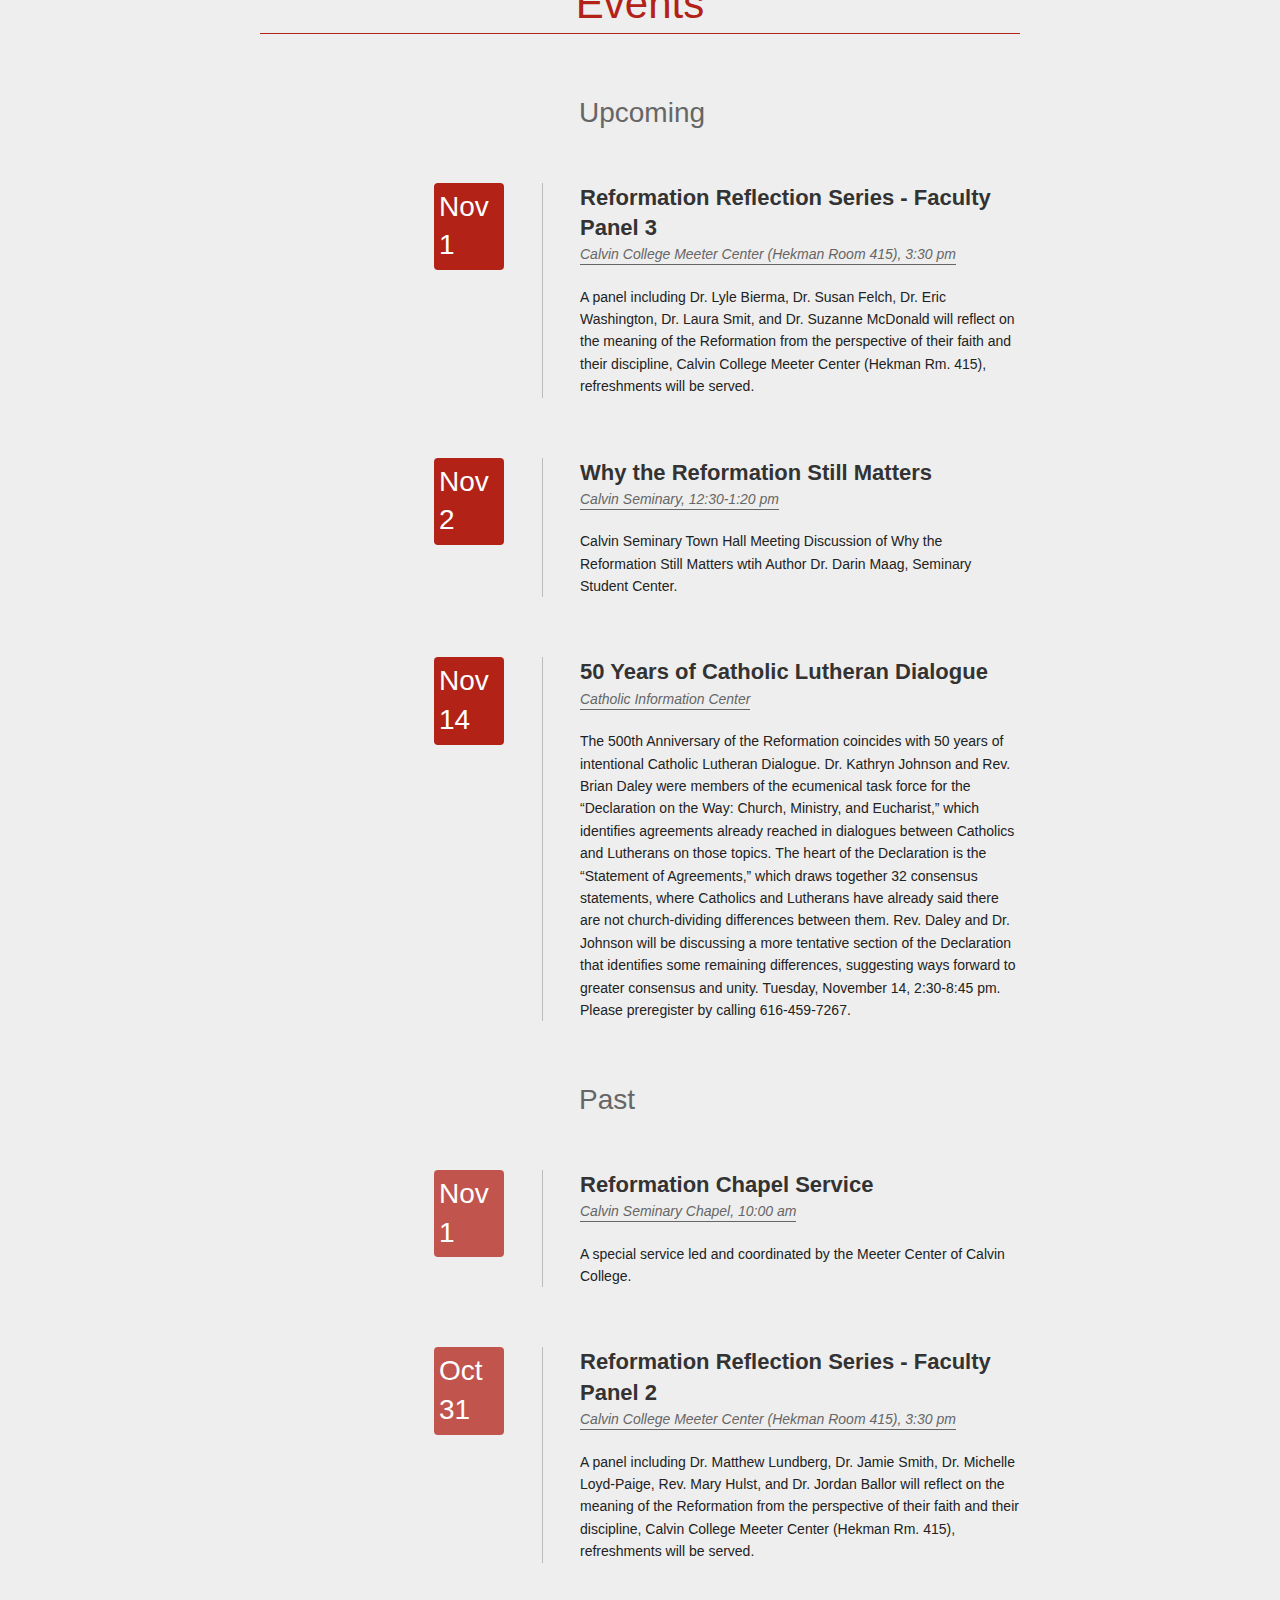
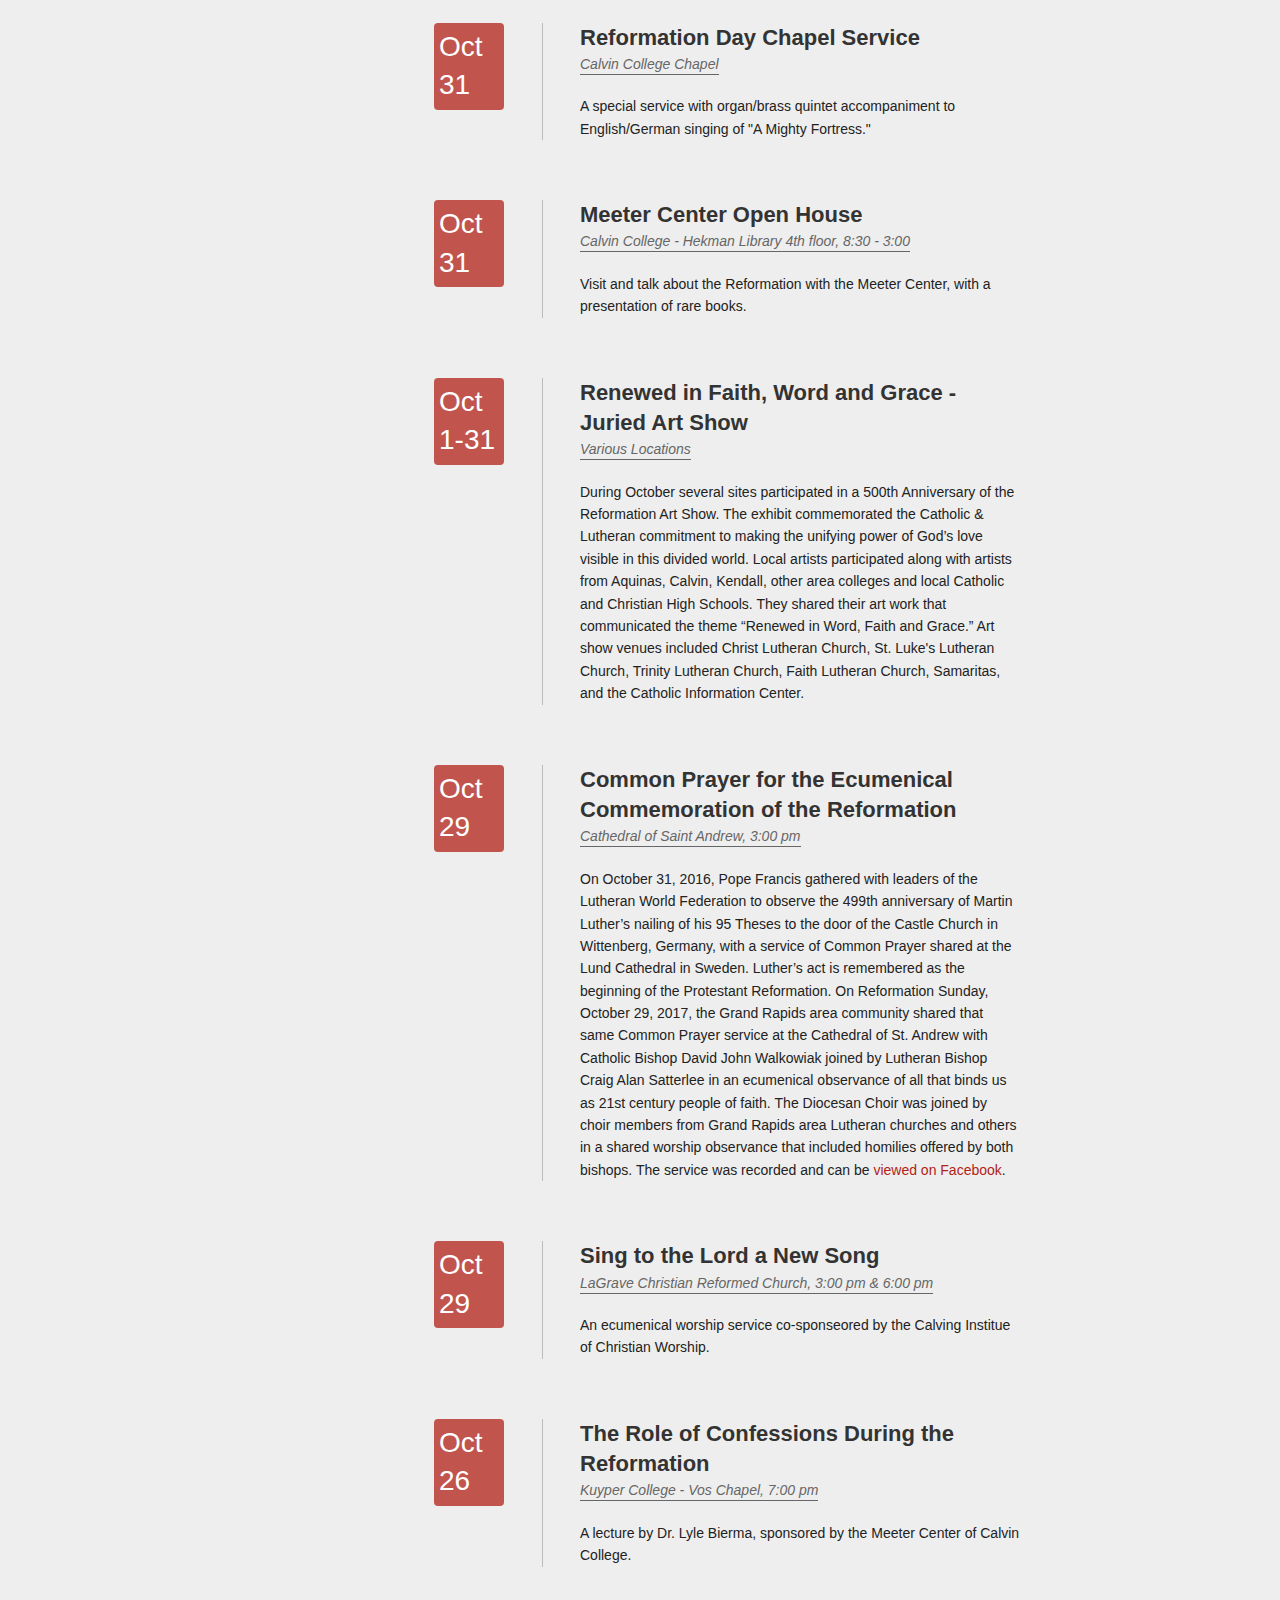
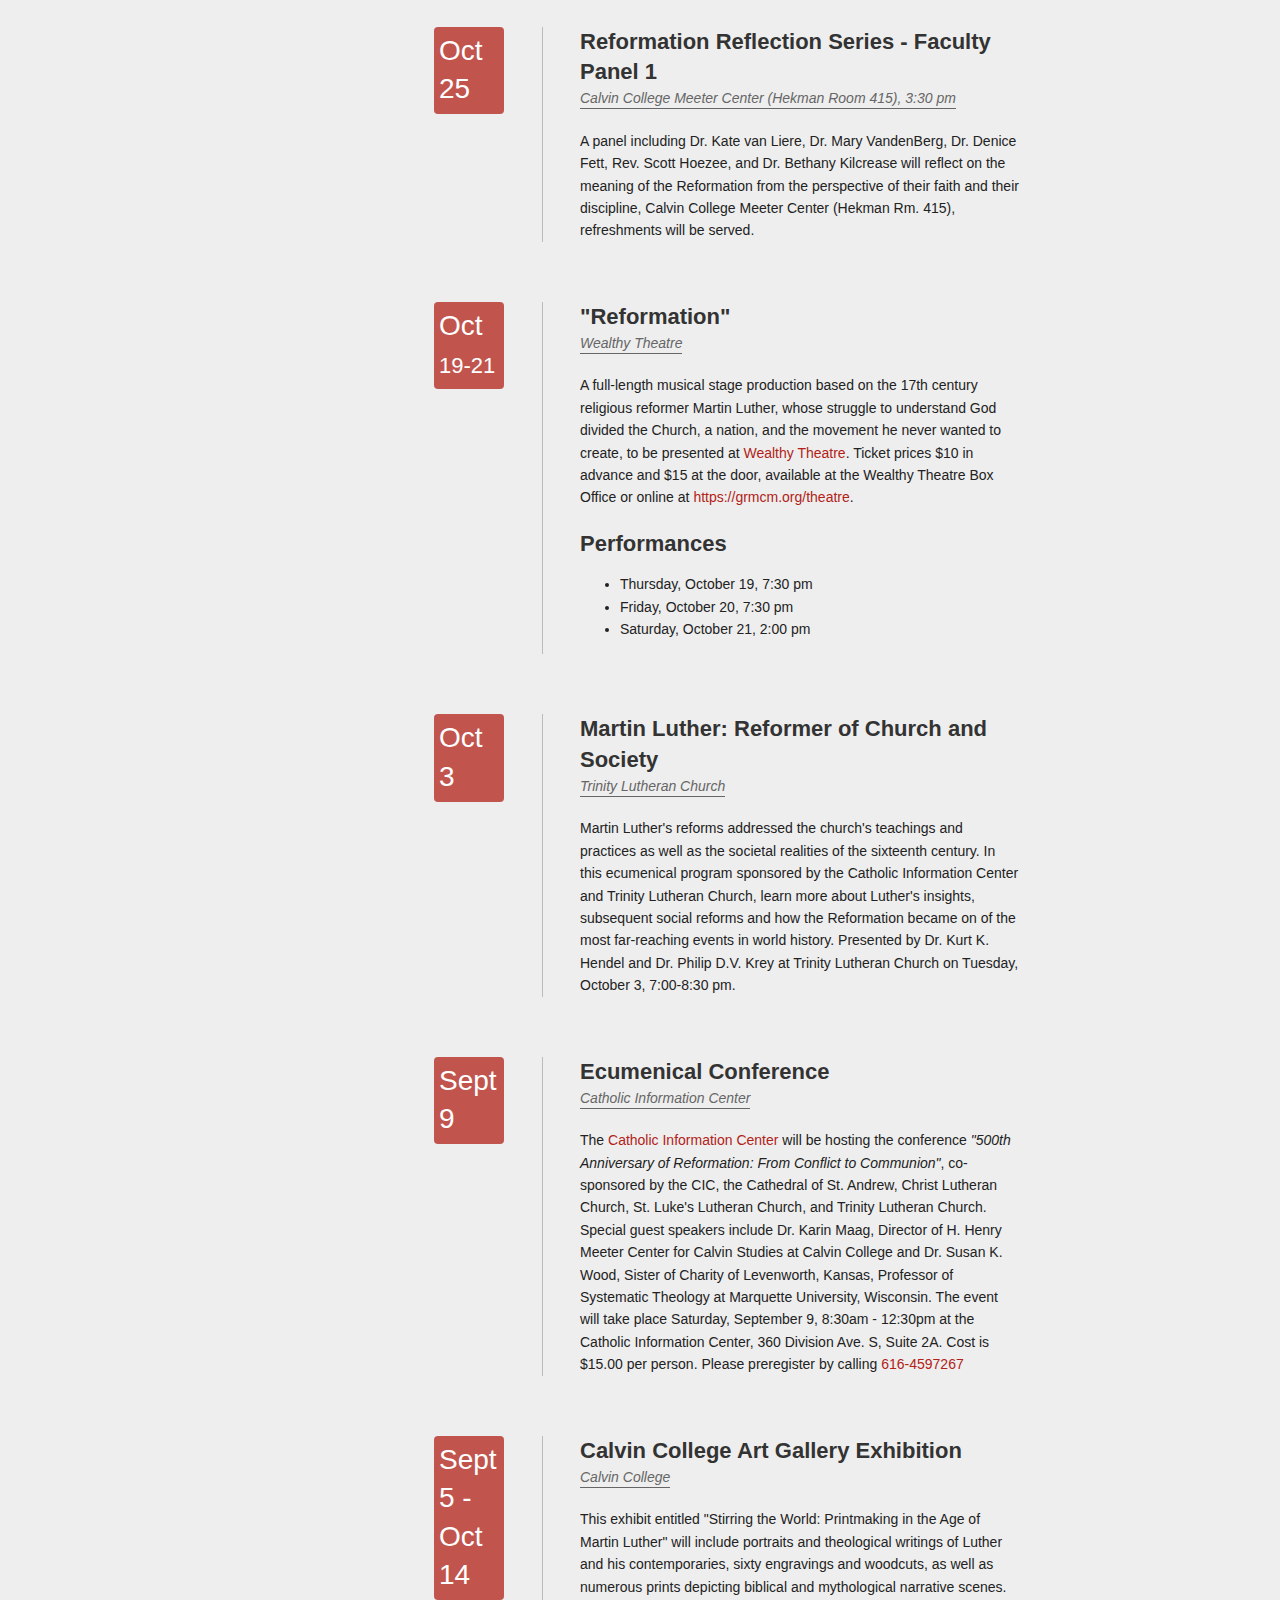
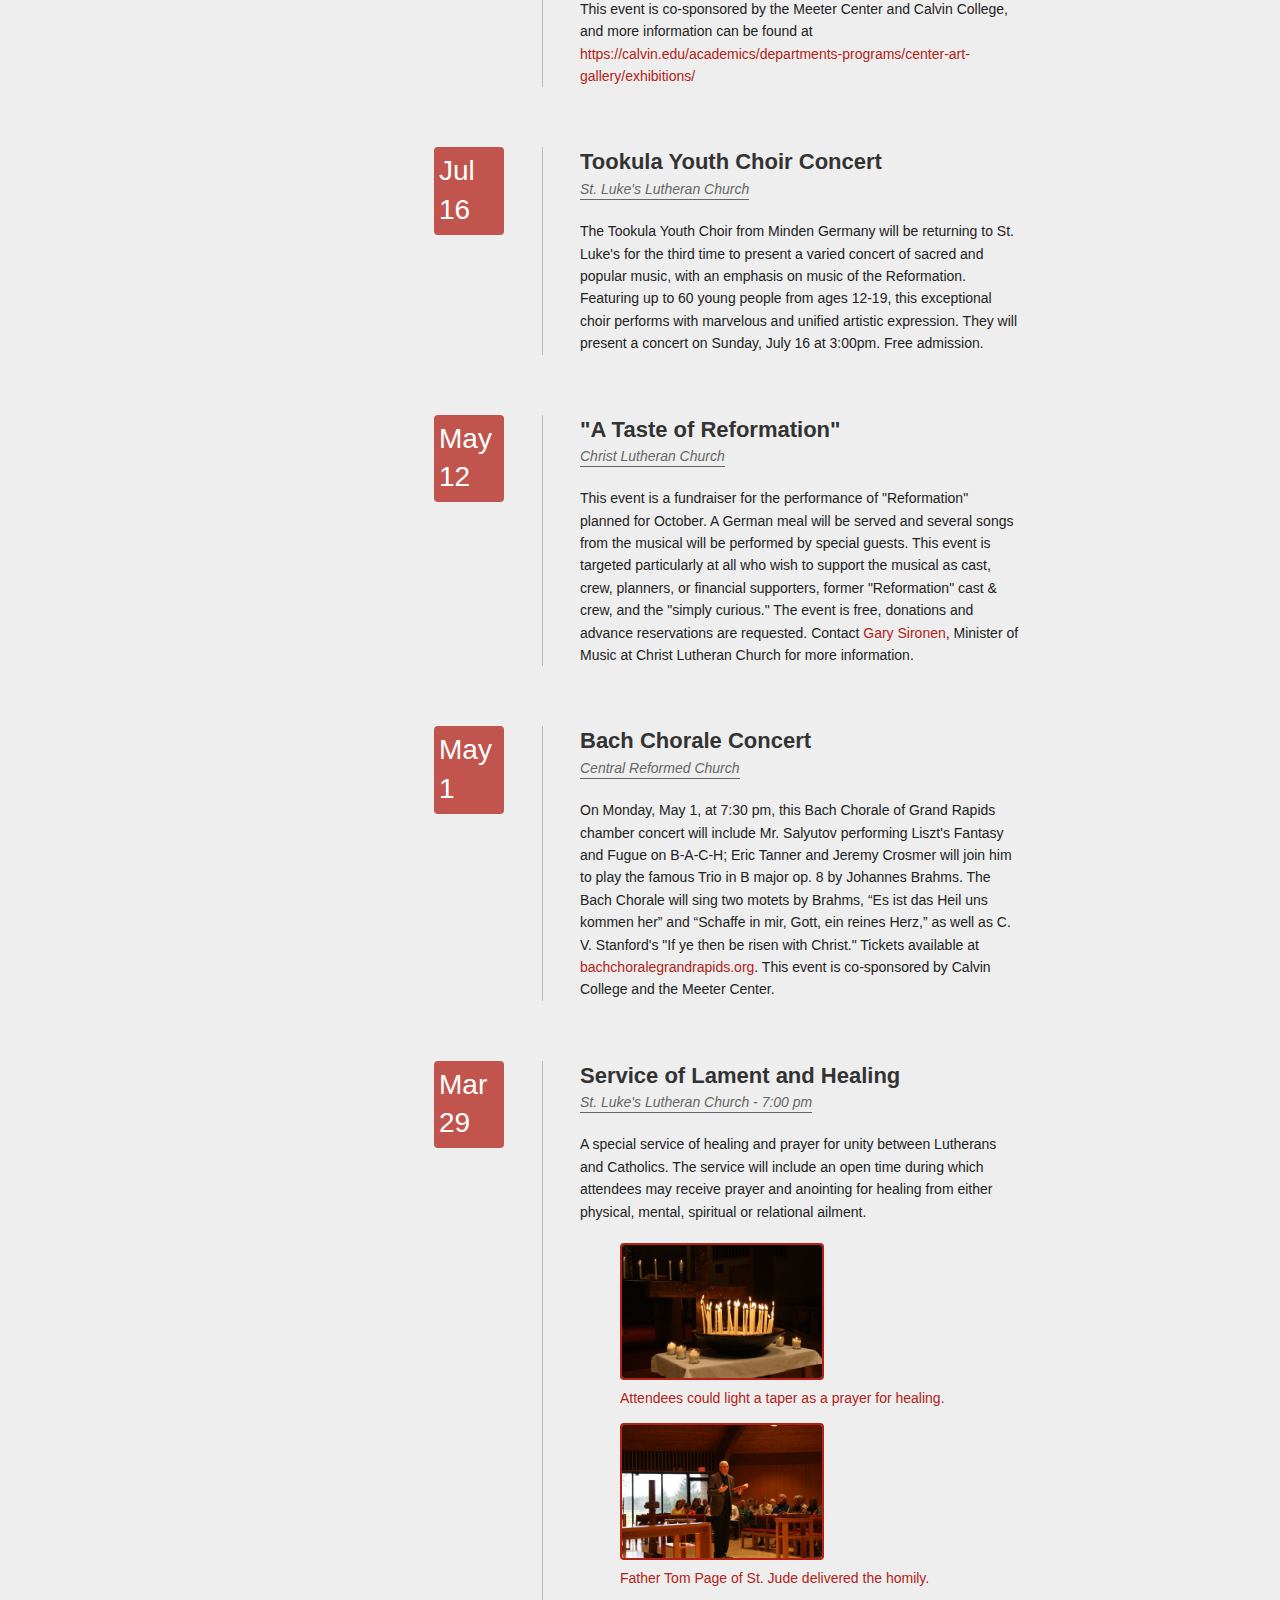
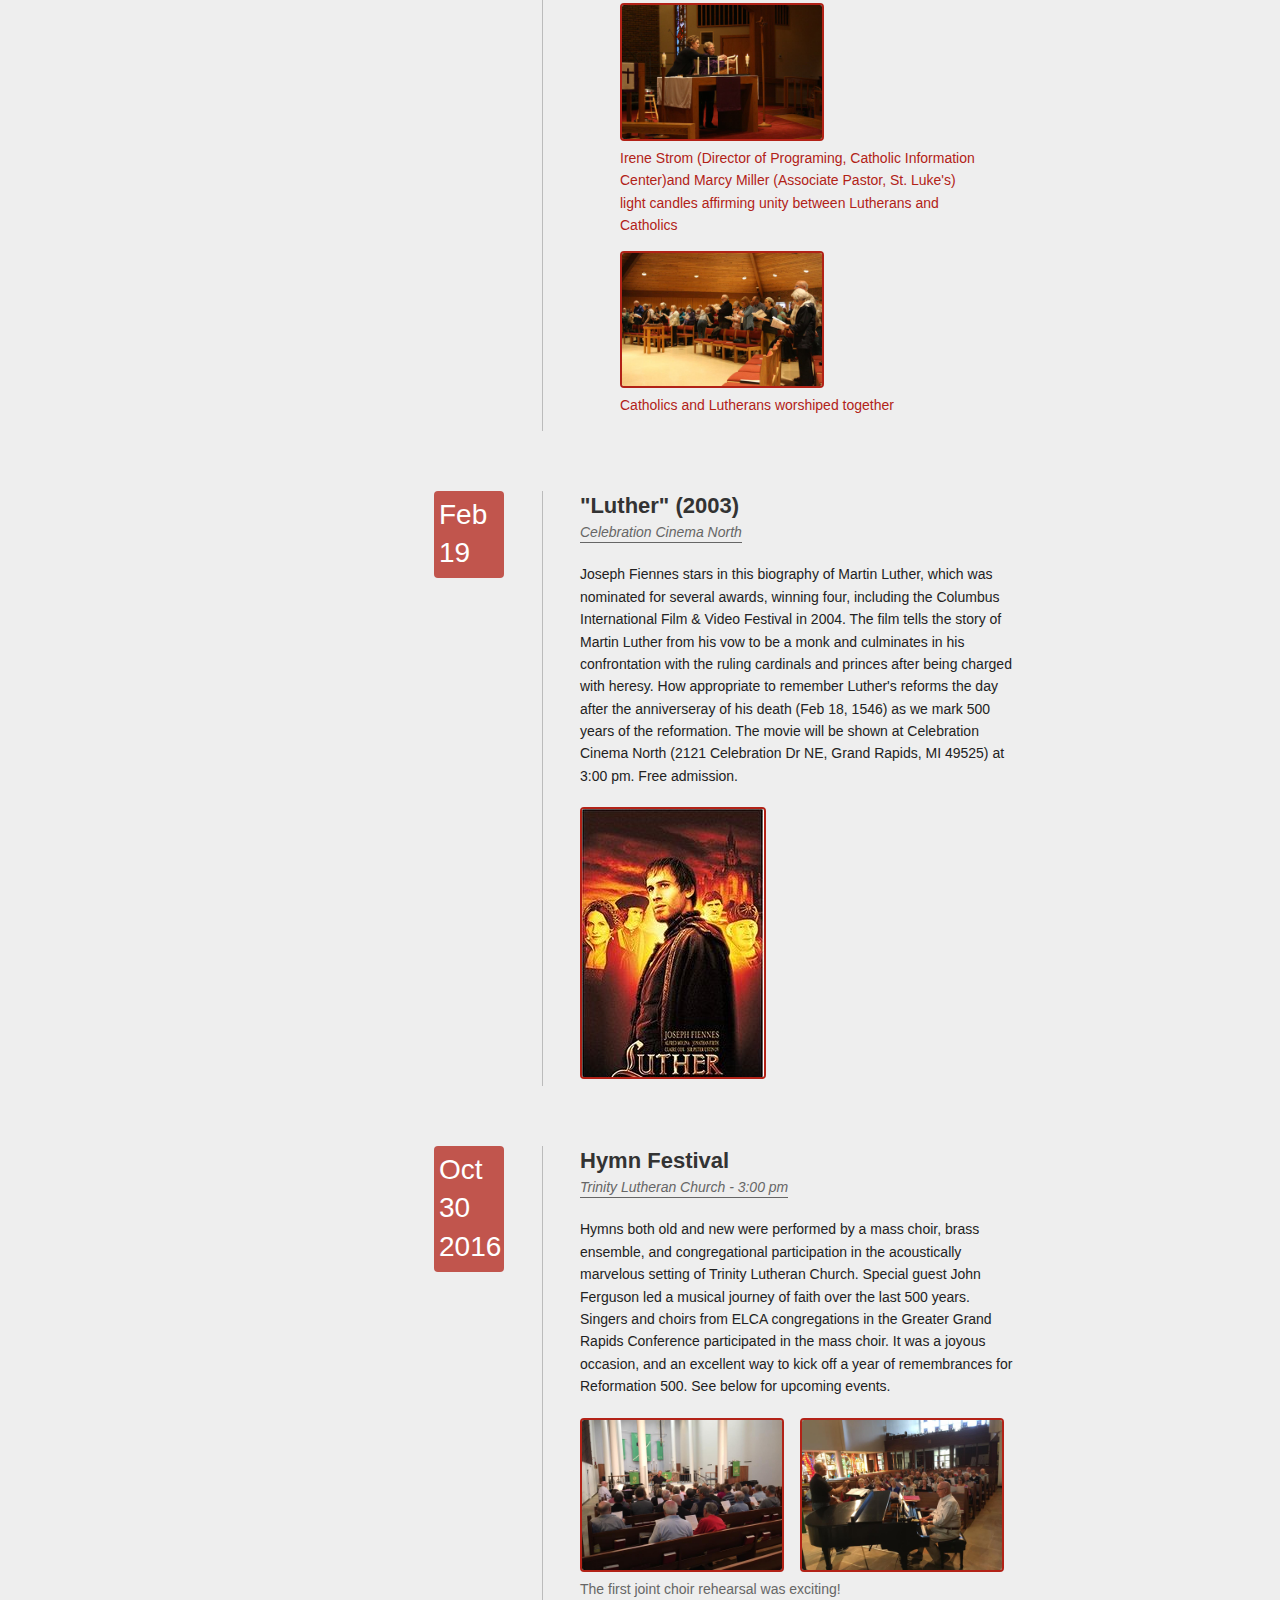
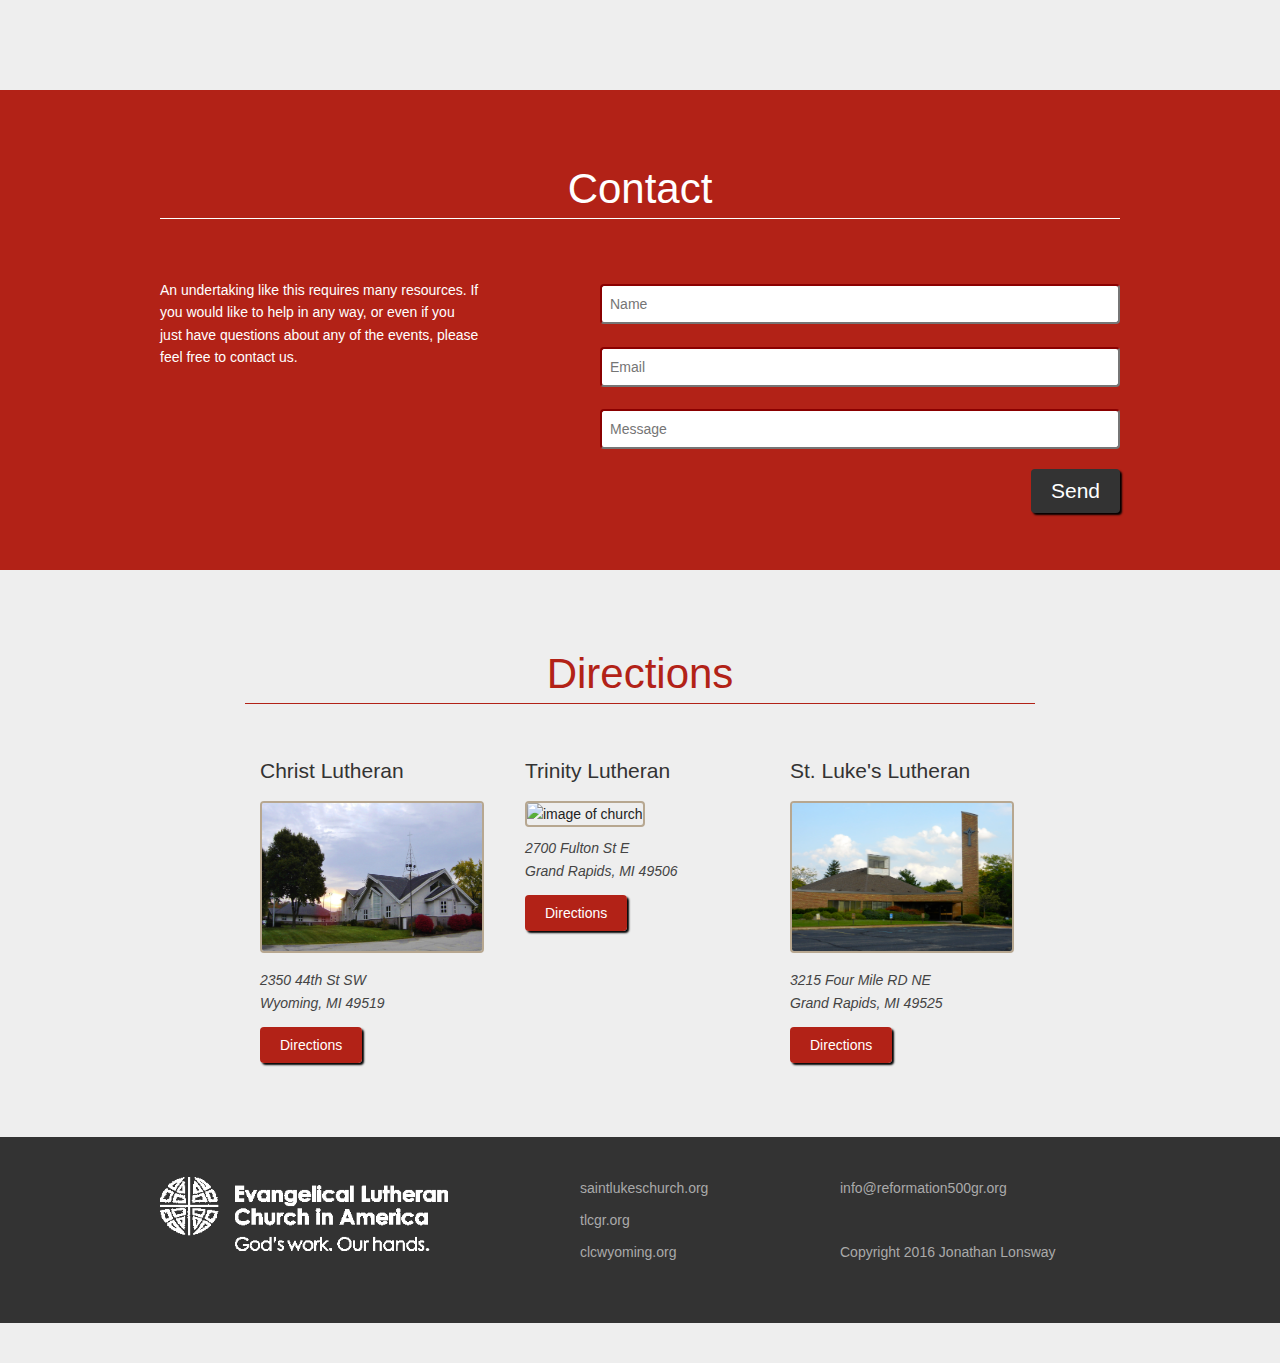
==== commit 015e6552: "Update events" ====
--- a/index.html
+++ b/index.html
@@ -94,18 +94,131 @@
         </div>
       </div> -->
 
+
       <div class="event">
+        <div class="date">
+          <h3>Nov 1</h3>
+        </div>
+        <div class="info">
+          <h4>Reformation Reflection Series - Faculty Panel 3</h4>
+          <p><em>Calvin College Meeter Center (Hekman Room 415), 3:30 pm</em></p>
+          <p>A panel including Dr. Lyle Bierma, Dr. Susan Felch, Dr. Eric Washington, Dr. Laura Smit, and Dr. Suzanne McDonald will reflect on the meaning of the Reformation from the perspective of their faith and their discipline, Calvin College Meeter Center (Hekman Rm. 415), refreshments will be served. </p>
+        </div>
+      </div>
+
+      <div class="event">
+        <div class="date">
+          <h3>Nov 2</h3>
+        </div>
+        <div class="info">
+          <h4>Why the Reformation Still Matters</h4>
+          <p><em>Calvin Seminary, 12:30-1:20 pm</em></p>
+          <p>Calvin Seminary Town Hall Meeting Discussion of Why the Reformation Still Matters wtih Author Dr. Darin Maag, Seminary Student Center.</p>
+        </div>
+      </div>
+
+      <div class="event">
+        <div class="date">
+          <h3>Nov 14</h3>
+        </div>
+        <div class="info">
+          <h4>50 Years of Catholic Lutheran Dialogue</h4>
+          <p><em>Catholic Information Center</em></p>
+          <p>The 500th Anniversary of the Reformation coincides with 50 years of intentional Catholic Lutheran Dialogue. Dr. Kathryn Johnson and Rev. Brian Daley were members of the ecumenical task force for the “Declaration on the Way: Church, Ministry, and Eucharist,” which identifies agreements already reached in dialogues between Catholics and Lutherans on those topics. The heart of the Declaration is the “Statement of Agreements,” which draws together 32 consensus statements, where Catholics and Lutherans have already said there are not church-dividing differences between them. Rev. Daley and Dr. Johnson will be discussing a more tentative section of the Declaration that identifies some remaining differences, suggesting ways forward to greater consensus and unity. Tuesday, November 14, 2:30-8:45 pm. Please preregister by calling 616-459-7267.</p>
+        </div>
+      </div>
+
+      <h3>Past</h3>
+
+      <div class="event past-date">
+        <div class="date">
+          <h3>Nov 1</h3>
+        </div>
+        <div class="info">
+          <h4>Reformation Chapel Service</h4>
+          <p><em>Calvin Seminary Chapel, 10:00 am</em></p>
+          <p>A special service led and coordinated by the Meeter Center of Calvin College.</p>
+        </div>
+      </div>
+
+      <div class="event past-date">
+        <div class="date">
+          <h3>Oct 31</h3>
+        </div>
+        <div class="info">
+          <h4>Reformation Reflection Series - Faculty Panel 2</h4>
+          <p><em>Calvin College Meeter Center (Hekman Room 415), 3:30 pm</em></p>
+          <p>A panel including Dr. Matthew Lundberg, Dr. Jamie Smith, Dr. Michelle Loyd-Paige, Rev. Mary Hulst, and Dr. Jordan Ballor will reflect on the meaning of the Reformation from the perspective of their faith and their discipline, Calvin College Meeter Center (Hekman Rm. 415), refreshments will be served.</p>
+        </div>
+      </div>
+
+      <div class="event past-date">
+        <div class="date">
+          <h3>Oct 31</h3>
+        </div>
+        <div class="info">
+          <h4>Reformation Day Chapel Service</h4>
+          <p><em>Calvin College Chapel</em></p>
+          <p>A special service with organ/brass quintet accompaniment to English/German singing of "A Mighty Fortress."</p>
+        </div>
+      </div>
+
+      <div class="event past-date">
+        <div class="date">
+          <h3>Oct 31</h3>
+        </div>
+        <div class="info">
+          <h4>Meeter Center Open House</h4>
+          <p><em>Calvin College - Hekman Library 4th floor, 8:30 - 3:00</em></p>
+          <p>Visit and talk about the Reformation with the Meeter Center, with a presentation of rare books.</p>
+        </div>
+      </div>
+
+      <div class="event past-date">
         <div class="date">
           <h3>Oct 1-31</h3>
         </div>
         <div class="info">
           <h4>Renewed in Faith, Word and Grace - Juried Art Show</h4>
           <p><em>Various Locations</em></p>
-          <p>During October there will be several sites participating in a 500th Anniversary of the Reformation Art Show. The exhibit celebrates the Catholic Lutheran commitment to making the unifying power of God’s love visible in this divided world. All local artists are invited to participate along with artists from Aquinas, Calvin, Kendall, other area colleges and local Catholic and Christian High Schools to share their art work that communicates the theme “Renewed in Word, Faith and Grace.” Art show venues include Christ Lutheran Church, St. Luke's Lutheran Church, Trinity Lutheran Church, Faith Lutheran Church, Samaritas, and the Catholic Information Center. <a href="http://www.clcwyoming.org/site/eventregdisp.asp?sec_id=180013758&event_id=180004335">Registration information may be found here</a>. Direct all other questions to Judy Blank - 814-706-3301.</p>
-        </div>
-      </div>
-
-      <div class="event">
+          <p>During October several sites participated in a 500th Anniversary of the Reformation Art Show. The exhibit commemorated the Catholic &  Lutheran commitment to making the unifying power of God’s love visible in this divided world. Local artists participated along with artists from Aquinas, Calvin, Kendall, other area colleges and local Catholic and Christian High Schools. They shared their art work that communicated the theme “Renewed in Word, Faith and Grace.” Art show venues included Christ Lutheran Church, St. Luke's Lutheran Church, Trinity Lutheran Church, Faith Lutheran Church, Samaritas, and the Catholic Information Center.</p>
+        </div>
+      </div>
+
+      <div class="event past-date">
+        <div class="date">
+          <h3>Oct 29</h3>
+        </div>
+        <div class="info">
+          <h4>Common Prayer for the Ecumenical Commemoration of the Reformation</h4>
+          <p><em>Cathedral of Saint Andrew, 3:00 pm</em></p>
+          <p>On October 31, 2016, Pope Francis gathered with leaders of the Lutheran World Federation to observe the 499th anniversary of Martin Luther’s nailing of his 95 Theses to the door of the Castle Church in Wittenberg, Germany, with a service of Common Prayer shared at the Lund Cathedral in Sweden. Luther’s act is remembered as the beginning of the Protestant Reformation. On Reformation Sunday, October 29, 2017, the Grand Rapids area community shared that same Common Prayer service at the Cathedral of St. Andrew with Catholic Bishop David John Walkowiak joined by Lutheran Bishop Craig Alan Satterlee in an ecumenical observance of all that binds us as 21st century people of faith. The Diocesan Choir was joined by choir members from Grand Rapids area Lutheran churches and others in a shared worship observance that included homilies offered by both bishops. The service was recorded and can be <a href="https://www.facebook.com/DioceseofGrandRapids/videos/1616151838448578/?hc_ref=ARQTLIlSJ2GDK6BlrHFrsP0sKhQNVahHLrE00SpA2FWCKDo1kXXt7Q6MZ27t3ouwMpw">viewed on Facebook</a>.</p>
+        </div>
+      </div>
+
+      <div class="event past-date">
+        <div class="date">
+          <h3>Oct 29</h3>
+        </div>
+        <div class="info">
+          <h4>Sing to the Lord a New Song</h4>
+          <p><em>LaGrave Christian Reformed Church, 3:00 pm & 6:00 pm</em></p>
+          <p>An ecumenical worship service co-sponseored by the Calving Institue of Christian Worship.</p>
+        </div>
+      </div>
+
+      <div class="event past-date">
+        <div class="date">
+          <h3>Oct 26</h3>
+        </div>
+        <div class="info">
+          <h4>The Role of Confessions During the Reformation</h4>
+          <p><em>Kuyper College - Vos Chapel, 7:00 pm</em></p>
+          <p>A lecture by Dr. Lyle Bierma, sponsored by the Meeter Center of Calvin College.</p>
+        </div>
+      </div>
+
+      <div class="event past-date">
         <div class="date">
           <h3>Oct 25</h3>
         </div>
@@ -115,146 +228,6 @@
           <p>A panel including Dr. Kate van Liere, Dr. Mary VandenBerg, Dr. Denice Fett, Rev. Scott Hoezee, and Dr. Bethany Kilcrease will reflect on the meaning of the Reformation from the perspective of their faith and their discipline, Calvin College Meeter Center (Hekman Rm. 415), refreshments will be served.</p>
         </div>
       </div>
-
-      <div class="event">
-        <div class="date">
-          <h3>Oct 26</h3>
-        </div>
-        <div class="info">
-          <h4>The Role of Confessions During the Reformation</h4>
-          <p><em>Kuyper College - Vos Chapel, 7:00 pm</em></p>
-          <p>A lecture by Dr. Lyle Bierma, sponsored by the Meeter Center of Calvin College.</p>
-        </div>
-      </div>
-
-      <div class="event">
-        <div class="date">
-          <h3>Oct 29</h3>
-        </div>
-        <div class="info">
-          <h4>Common Prayer for the Ecumenical Commemoration of the Reformation</h4>
-          <p><em>Cathedral of Saint Andrew, 3:00 pm</em></p>
-          <p>On October 31, 2016, Pope Francis gathered with leaders of the Lutheran World Federation to observe the 499th anniversary of Martin Luther’s nailing of his 95 Theses to the door of the Castle Church in Wittenberg, Germany, with a service of Common Prayer shared at the Lund Cathedral in Sweden. Luther’s act is remembered as the beginning of the Protestant Reformation. On Reformation Sunday, October 29, 2017, the Grand Rapids area community will share that same Common Prayer service at the Cathedral of St. Andrew with Catholic Bishop David John Walkowiak joined by Lutheran Bishop Craig Alan Satterlee in an ecumenical observance of all that binds us as 21st century people of faith. The Diocesan Choir will be joined by choir members from Grand Rapids area Lutheran churches and others in a shared worship observance that will include homilies offered by both bishops. The greater Grand Rapids area community is welcome to share in this historical worship gathering. Service will be at 3:00 p.m.</p>
-        </div>
-      </div>
-
-      <div class="event">
-        <div class="date">
-          <h3>Oct 29</h3>
-        </div>
-        <div class="info">
-          <h4>Sing to the Lord a New Song</h4>
-          <p><em>LaGrave Christian Reformed Church, 3:00 pm & 6:00 pm</em></p>
-          <p>An ecumenical worship service co-sponseored by the Calving Institue of Christian Worship.</p>
-        </div>
-      </div>
-
-      <div class="event">
-        <div class="date">
-          <h3>Oct 2017</h3>
-        </div>
-        <div class="info">
-          <h4>Ecumenical Art Show</h4>
-          <p><em>Various Locations</em></p>
-          <p>During October there will be several sites participating in a 500th Anniversary of the Reformation Art Show. The exhibit celebrates the Catholic Lutheran commitment to making the unifying power of God’s love visible in this divided world. Artists from Aquinas, Calvin, Kendal, and other area colleges, along with local Catholic and Christian High Schools, will be invited to share their art work that communicates the theme “Renewed in Word, Faith and Grace.” Locations include Christ Lutheran Church, St. Luke's Lutheran Church, Trinity Lutheran Church and the Catholic Information Center. More information to come soon.</p>
-        </div>
-      </div>
-
-      <div class="event">
-        <div class="date">
-          <h3>Oct 31</h3>
-        </div>
-        <div class="info">
-          <h4>Meeter Center Open House</h4>
-          <p><em>Calvin College - Hekman Library 4th floor, 8:30 - 3:00</em></p>
-          <p>Visit and talk about the Reformation with the Meeter Center, with a presentation of rare books.</p>
-        </div>
-      </div>
-
-      <div class="event">
-        <div class="date">
-          <h3>Oct 31</h3>
-        </div>
-        <div class="info">
-          <h4>Reformation Day Chapel Service</h4>
-          <p><em>Calvin College Chapel</em></p>
-          <p>A special service with organ/brass quintet accompaniment to English/German singing of "A Mighty Fortress."</p>
-
-      <div class="event">
-        <div class="date">
-          <h3>Oct 18-20</h3>
-        </div>
-        <div class="info">
-          <h4>"Reformation"</h4>
-          <p><em>Wealthy Theatre</em></p>
-          <p>A full-length musical stage production based on the 17th century religious reformer Martin Luther, whose struggle to understand God divided the Church, a nation, and the movement he never wanted to create, to be presented at <a href="https://www.google.com/maps/place/1130+Wealthy+St+SE,+Grand+Rapids,+MI+49506/@42.9552784,-85.6429709,17z/data=!3m1!4b1!4m5!3m4!1s0x8819ad74d8bc3ddb:0x68dc575aca6f7e27!8m2!3d42.9552784!4d-85.6407822">Wealthy Theatre</a>. Ticket prices TBA.</p>
-          <h4>Performances</h4>
-          <ul>
-            <li>Thursday, October 19, 7:30 pm</li>
-            <li>Friday, October 20, 7:30 pm</li>
-            <li>Saturday, October 21, 2:00 pm</li>
-          </ul>
-        </div>
-      </div>
-
-      <div class="event">
-        <div class="date">
-          <h3>Oct 31</h3>
-        </div>
-        <div class="info">
-          <h4>Reformation Reflection Series - Faculty Panel 2</h4>
-          <p><em>Calvin College Meeter Center (Hekman Room 415), 3:30 pm</em></p>
-          <p>A panel including Dr. Matthew Lundberg, Dr. Jamie Smith, Dr. Michelle Loyd-Paige, Rev. Mary Hulst, and Dr. Jordan Ballor will reflect on the meaning of the Reformation from the perspective of their faith and their discipline, Calvin College Meeter Center (Hekman Rm. 415), refreshments will be served.</p>
-        </div>
-      </div>
-
-      <div class="event">
-        <div class="date">
-          <h3>Nov 1</h3>
-        </div>
-        <div class="info">
-          <h4>Reformation Chapel Service</h4>
-          <p><em>Calvin Seminary Chapel, 10:00 am</em></p>
-          <p>A special service led and coordinated by the Meeter Center of Calvin College.</p>
-        </div>
-      </div>
-
-      <div class="event">
-        <div class="date">
-          <h3>Nov 1</h3>
-        </div>
-        <div class="info">
-          <h4>Reformation Reflection Series - Faculty Panel 3</h4>
-          <p><em>Calvin College Meeter Center (Hekman Room 415), 3:30 pm</em></p>
-          <p>A panel including Dr. Lyle Bierma, Dr. Susan Felch, Dr. Eric Washington, Dr. Laura Smit, and Dr. Suzanne McDonald will reflect on the meaning of the Reformation from the perspective of their faith and their discipline, Calvin College Meeter Center (Hekman Rm. 415), refreshments will be served. </p>
-        </div>
-      </div>
-
-      <div class="event">
-        <div class="date">
-          <h3>Nov 2</h3>
-        </div>
-        <div class="info">
-          <h4>Why the Reformation Still Matters</h4>
-          <p><em>Calvin Seminary, 12:30-1:20 pm</em></p>
-          <p>Calvin Seminary Town Hall Meeting Discussion of Why the Reformation Still Matters wtih Author Dr. Darin Maag, Seminary Student Center.</p>
-        </div>
-      </div>
-
-      <div class="event">
-        <div class="date">
-          <h3>Nov 14</h3>
-        </div>
-        <div class="info">
-          <h4>50 Years of Catholic Lutheran Dialogue</h4>
-          <p><em>Catholic Information Center</em></p>
-          <p>The 500th Anniversary of the Reformation coincides with 50 years of intentional Catholic Lutheran Dialogue. Dr. Kathryn Johnson and Rev. Brian Daley were members of the ecumenical task force for the “Declaration on the Way: Church, Ministry, and Eucharist,” which identifies agreements already reached in dialogues between Catholics and Lutherans on those topics. The heart of the Declaration is the “Statement of Agreements,” which draws together 32 consensus statements, where Catholics and Lutherans have already said there are not church-dividing differences between them. Rev. Daley and Dr. Johnson will be discussing a more tentative section of the Declaration that identifies some remaining differences, suggesting ways forward to greater consensus and unity. Tuesday, November 14, 2:30-8:45 pm. Please preregister by calling 616-459-7267.</p>
-        </div>
-      </div>
-
-      <h3>Past</h3>
-
-
 
       <div class="event past-date">
         <div class="date">
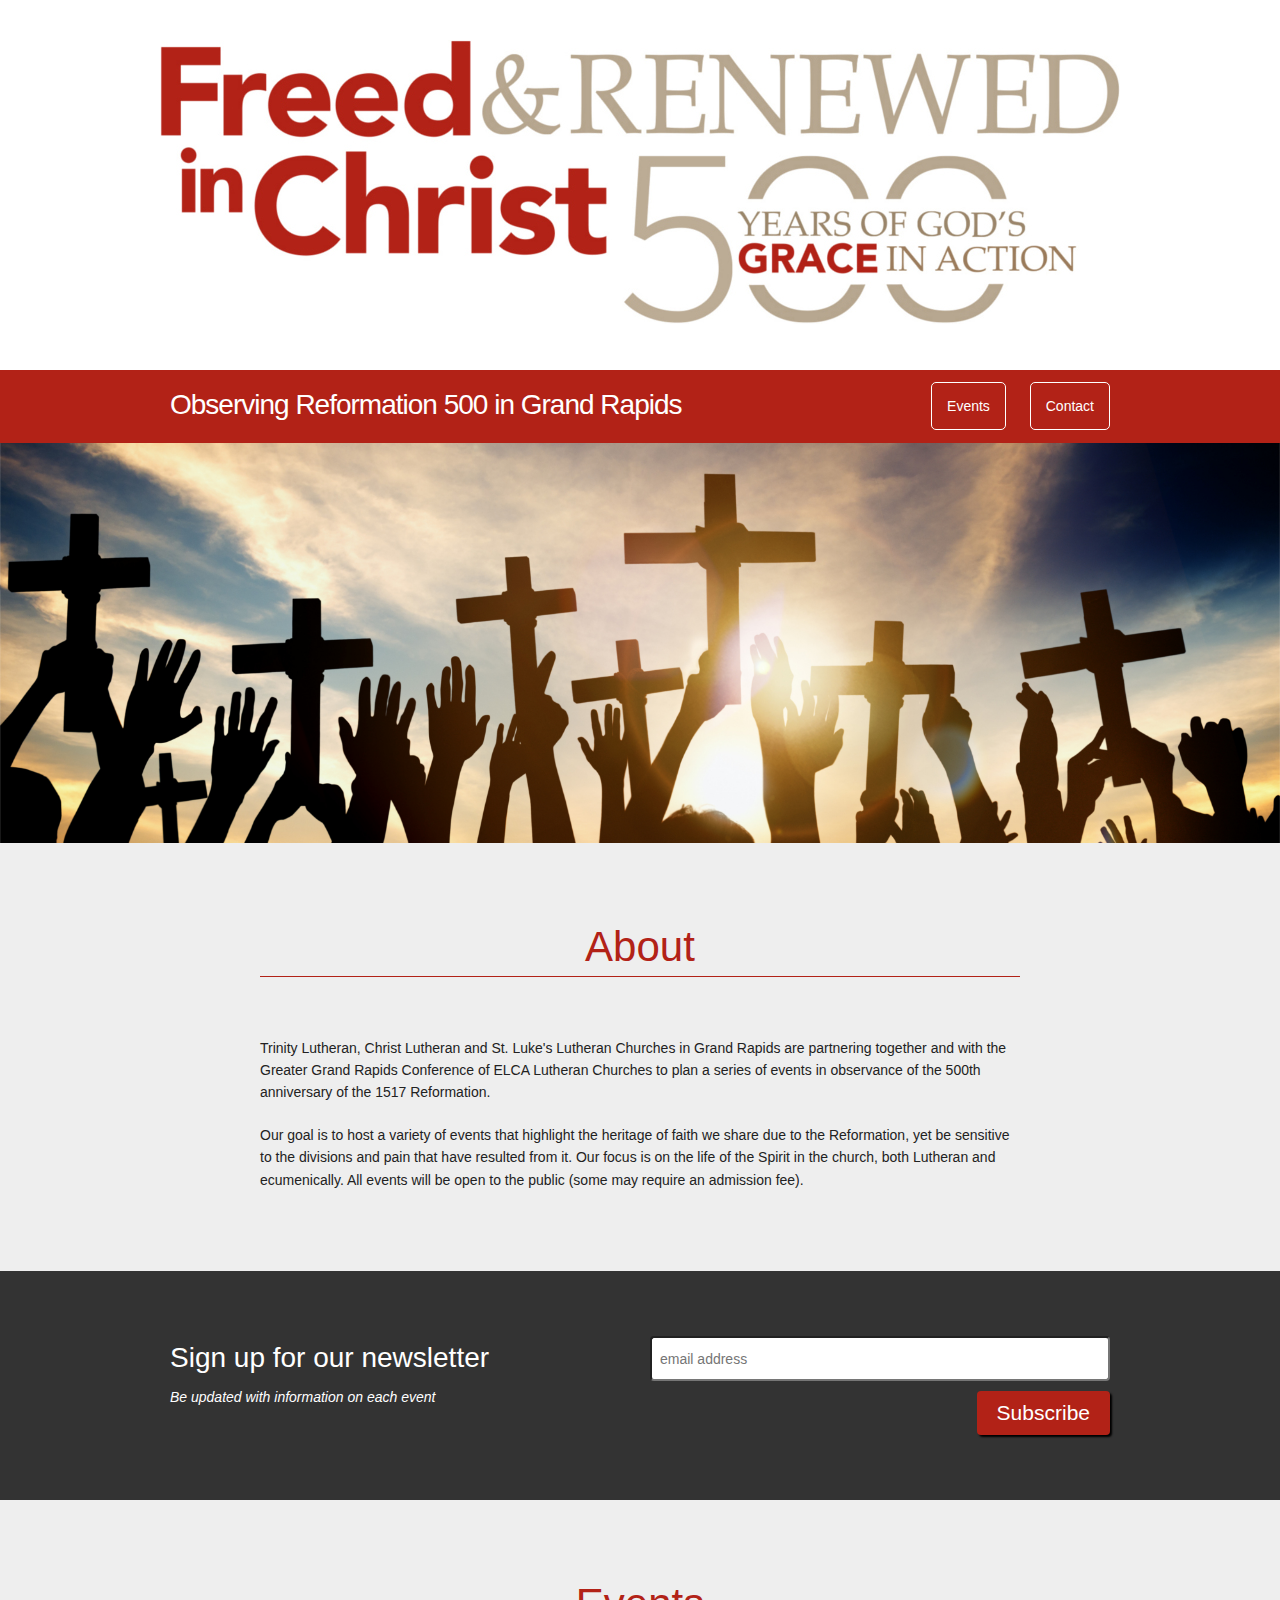
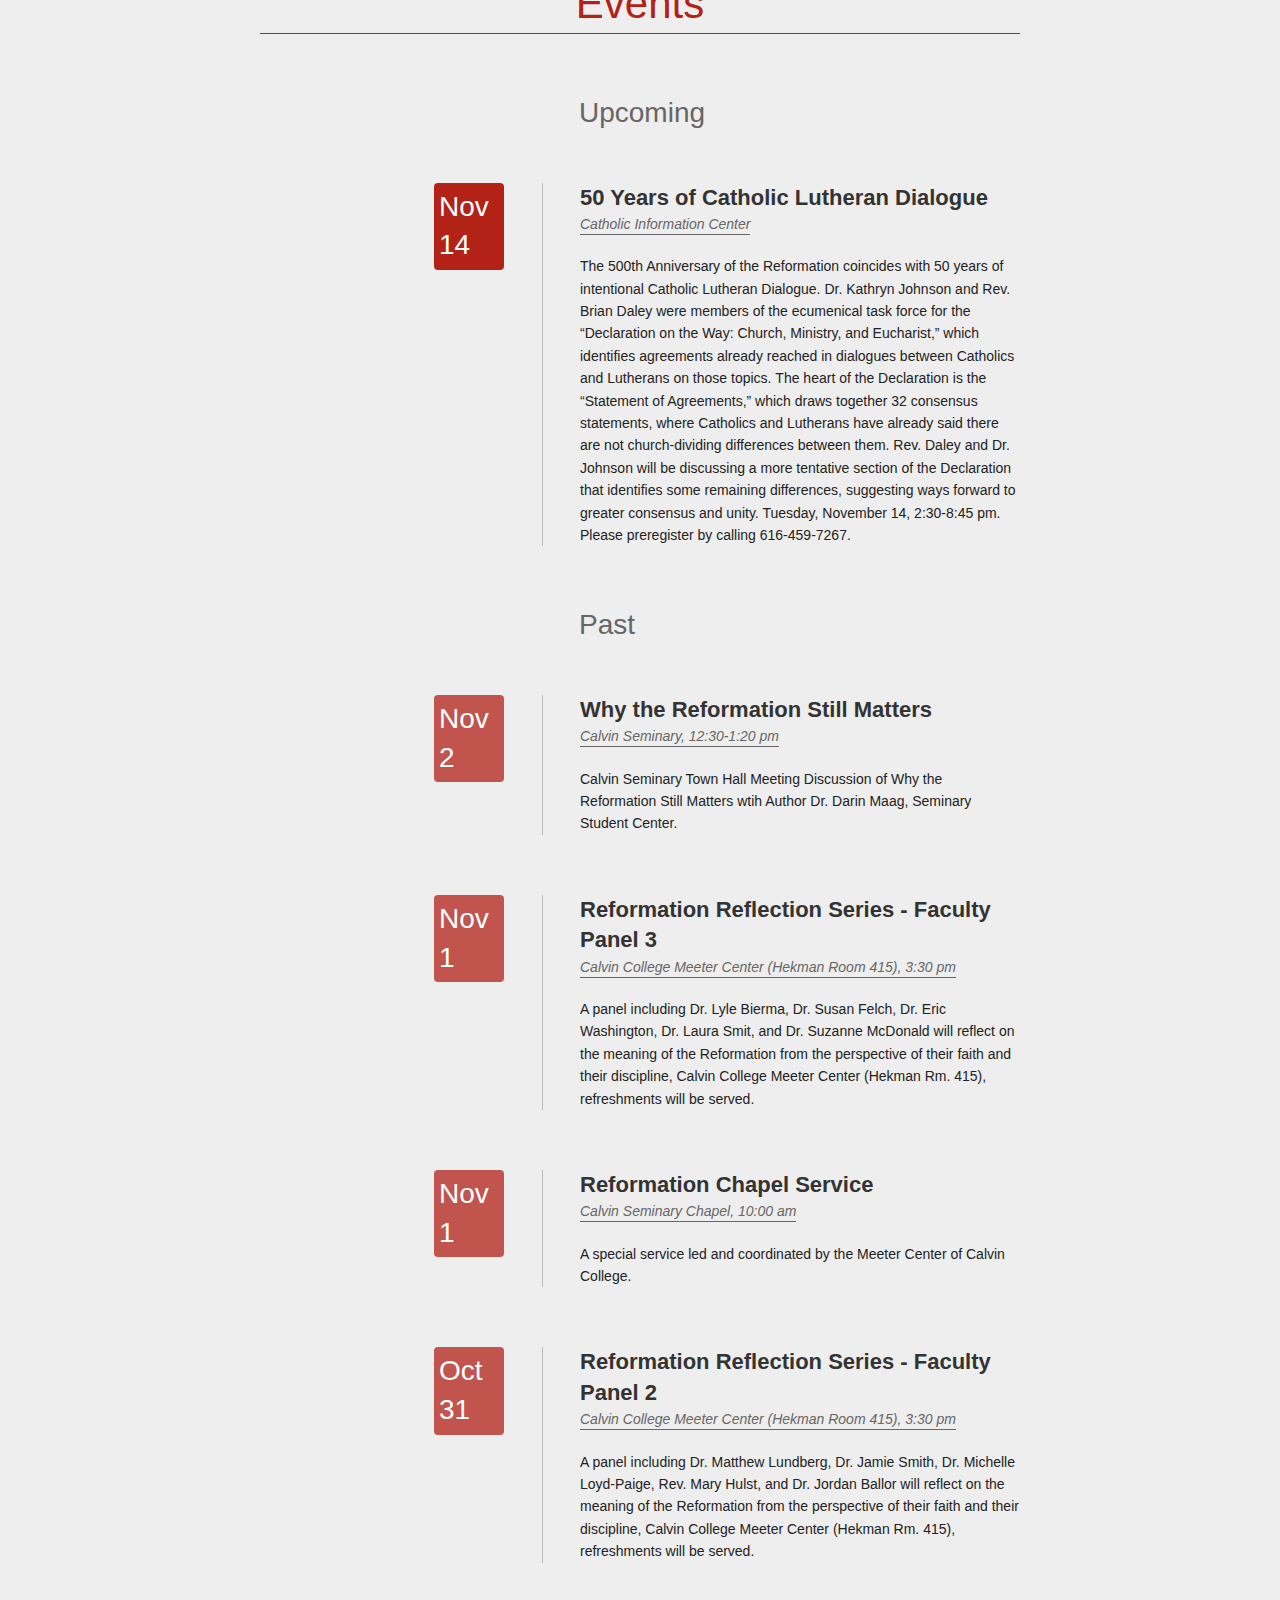
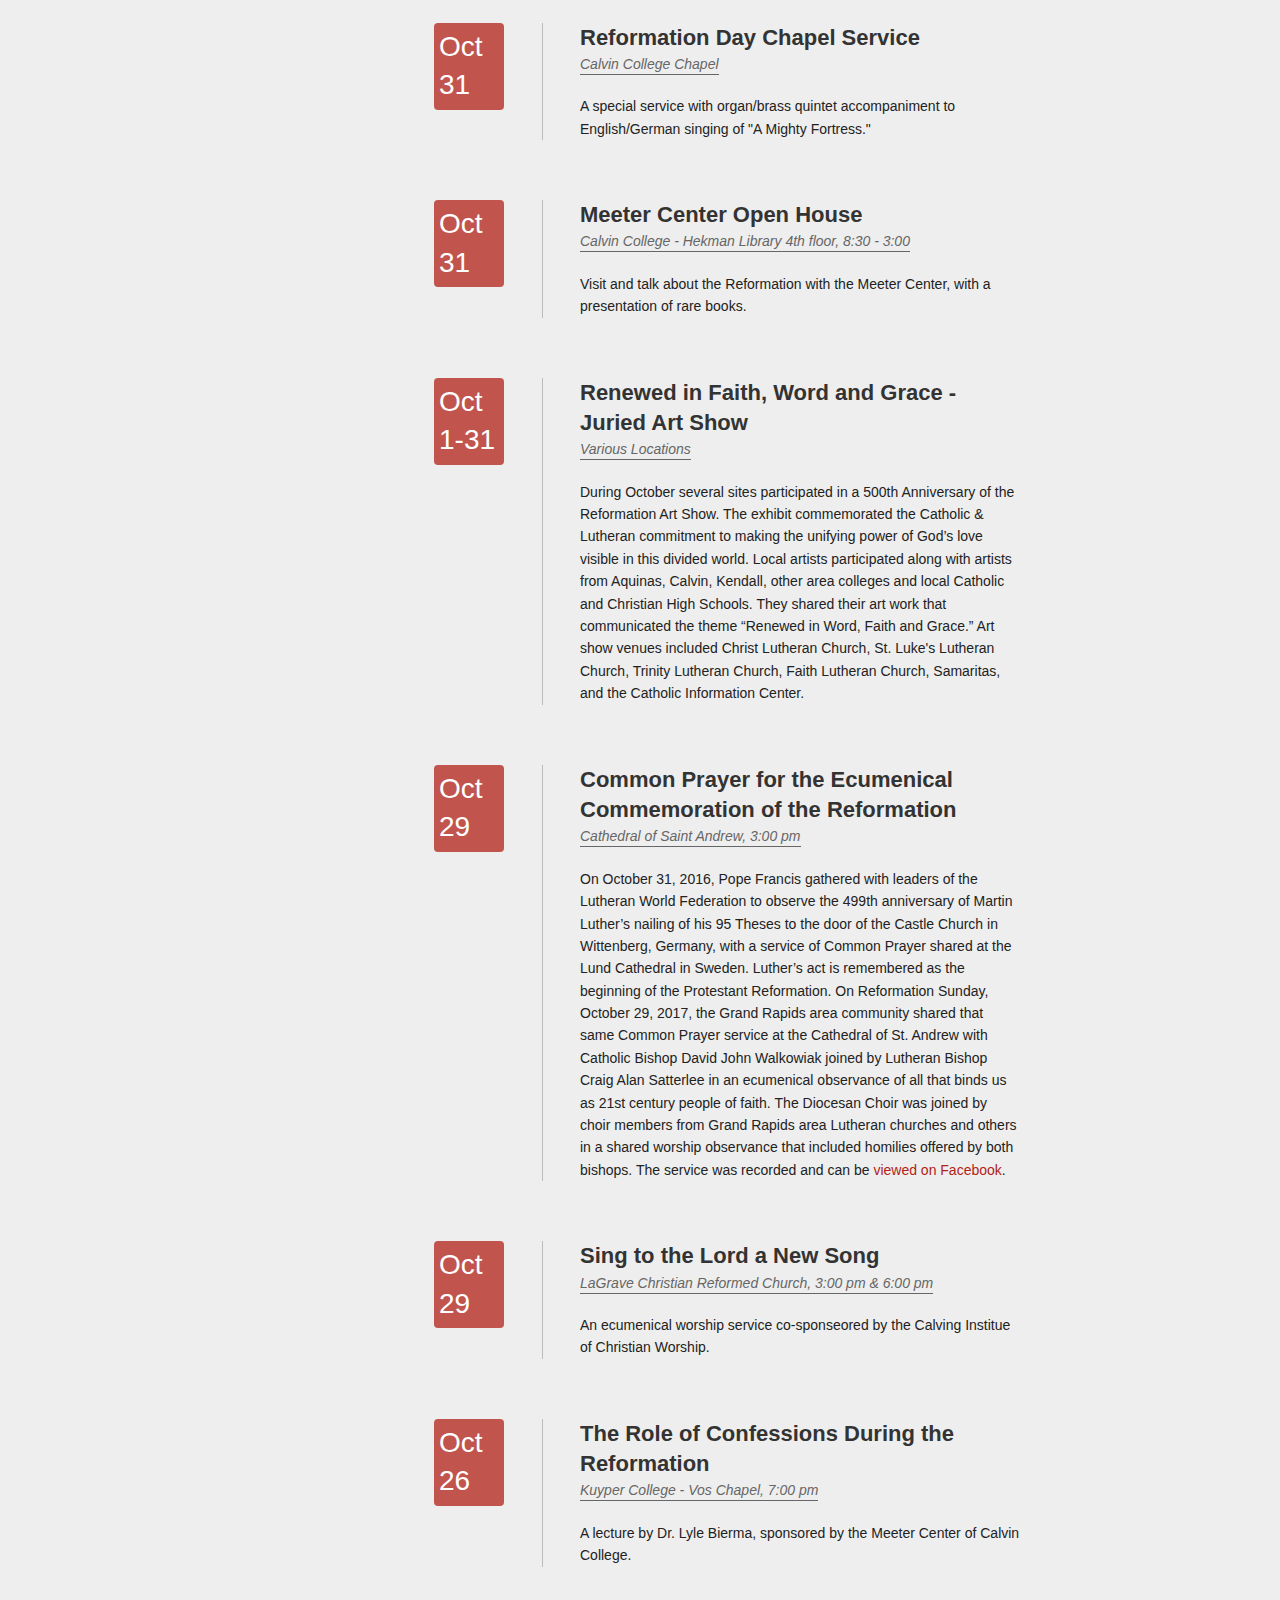
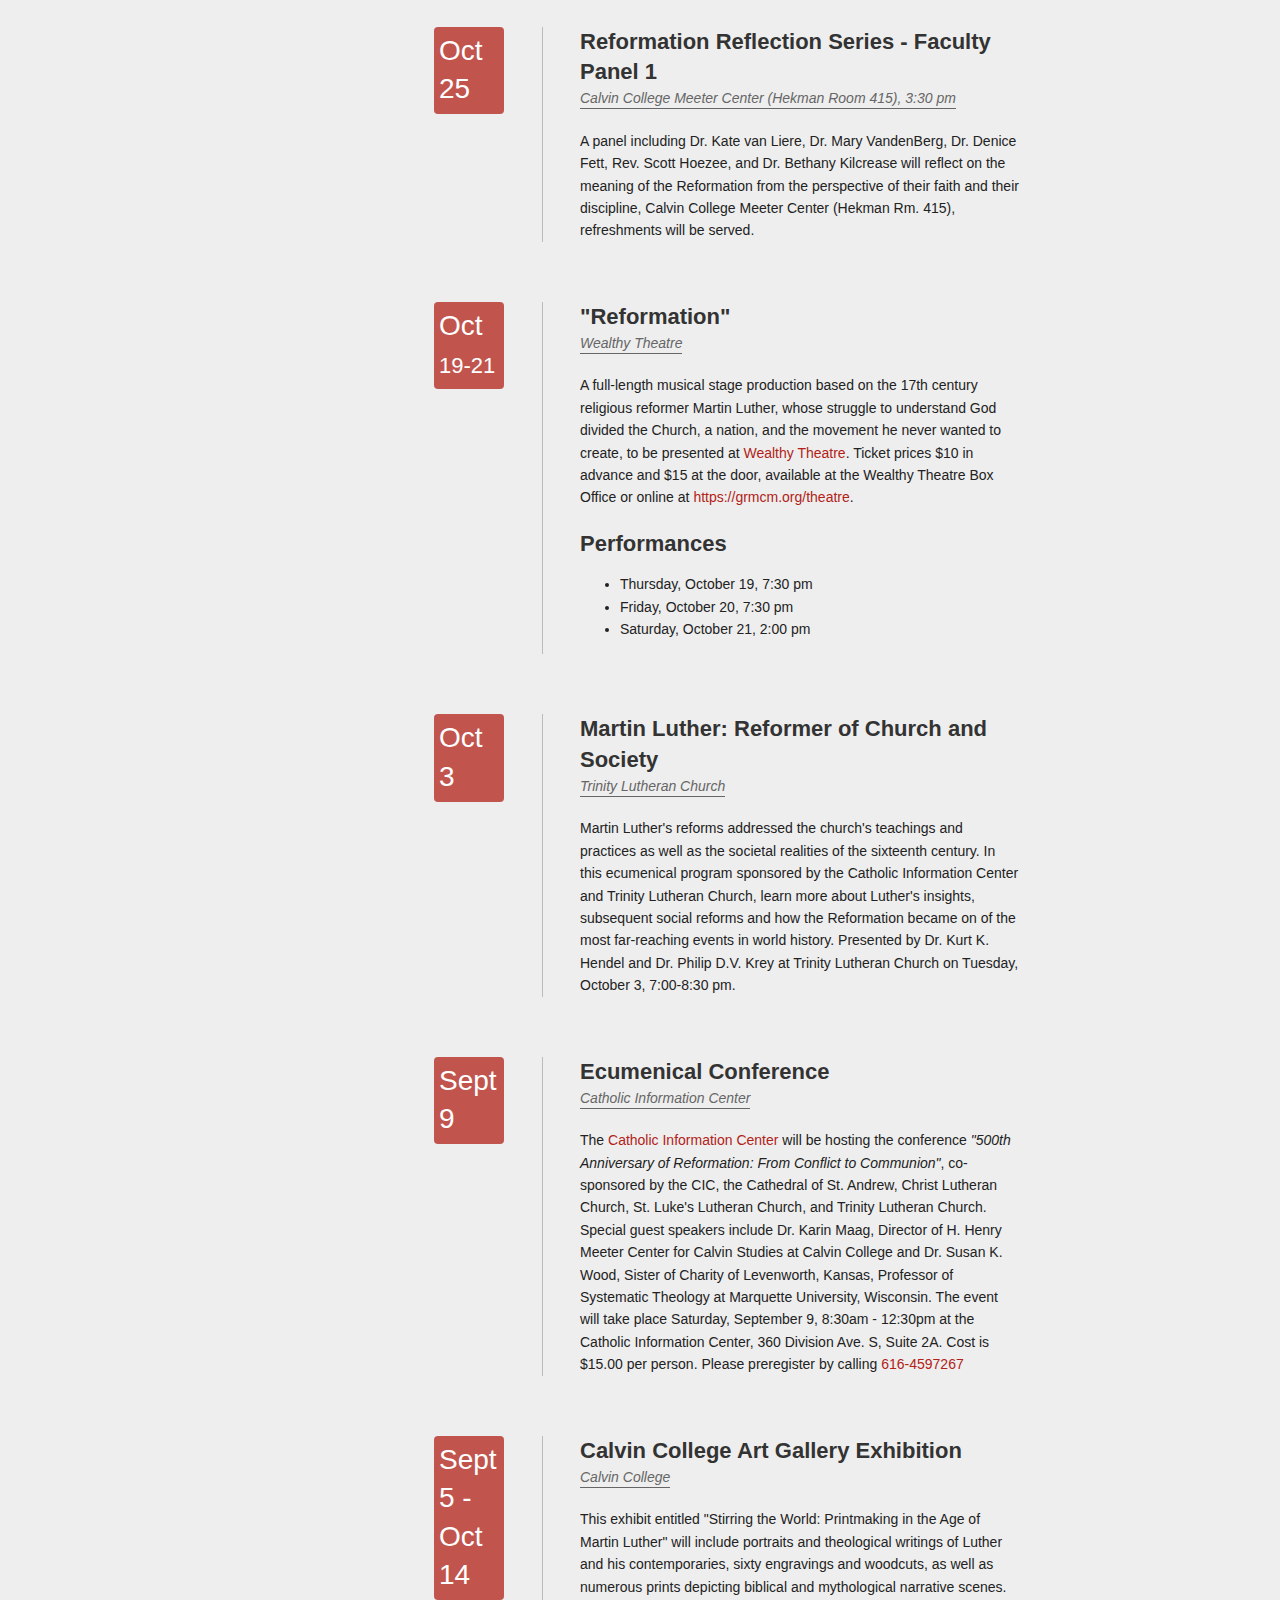
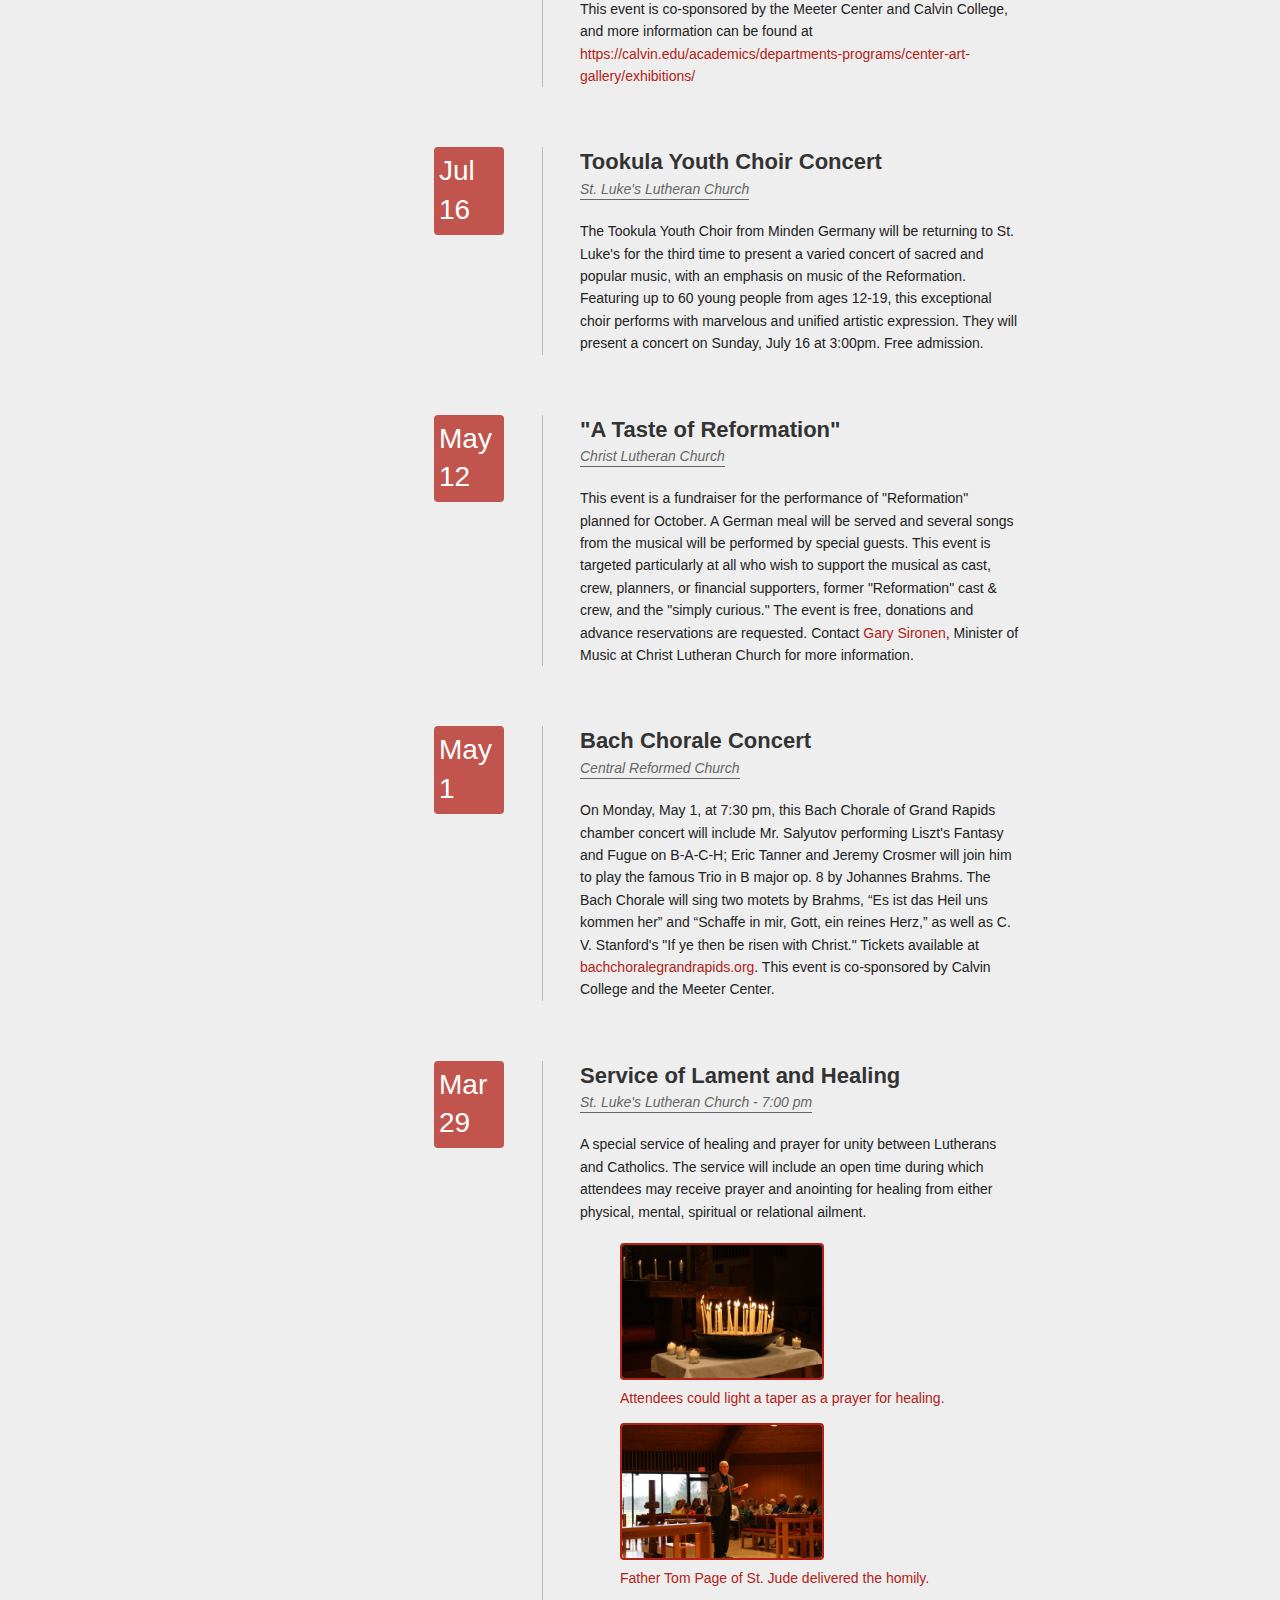
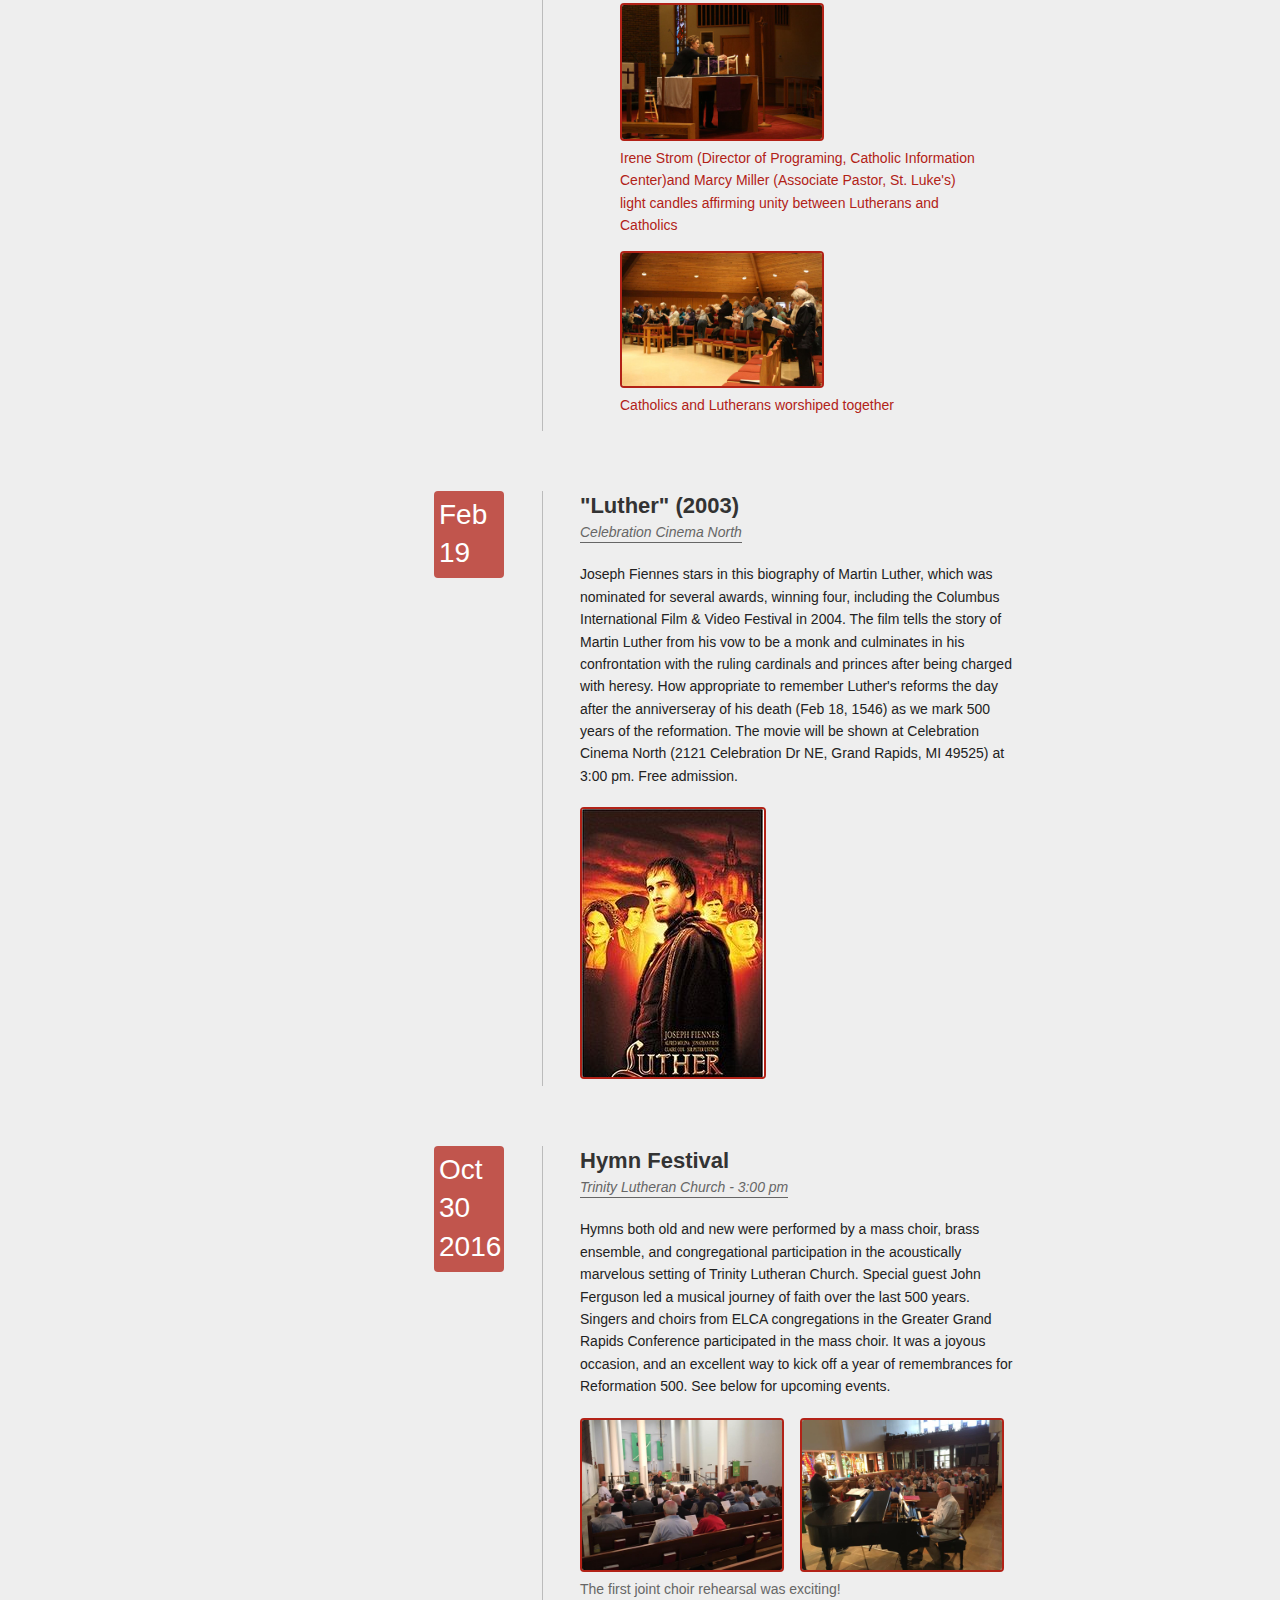
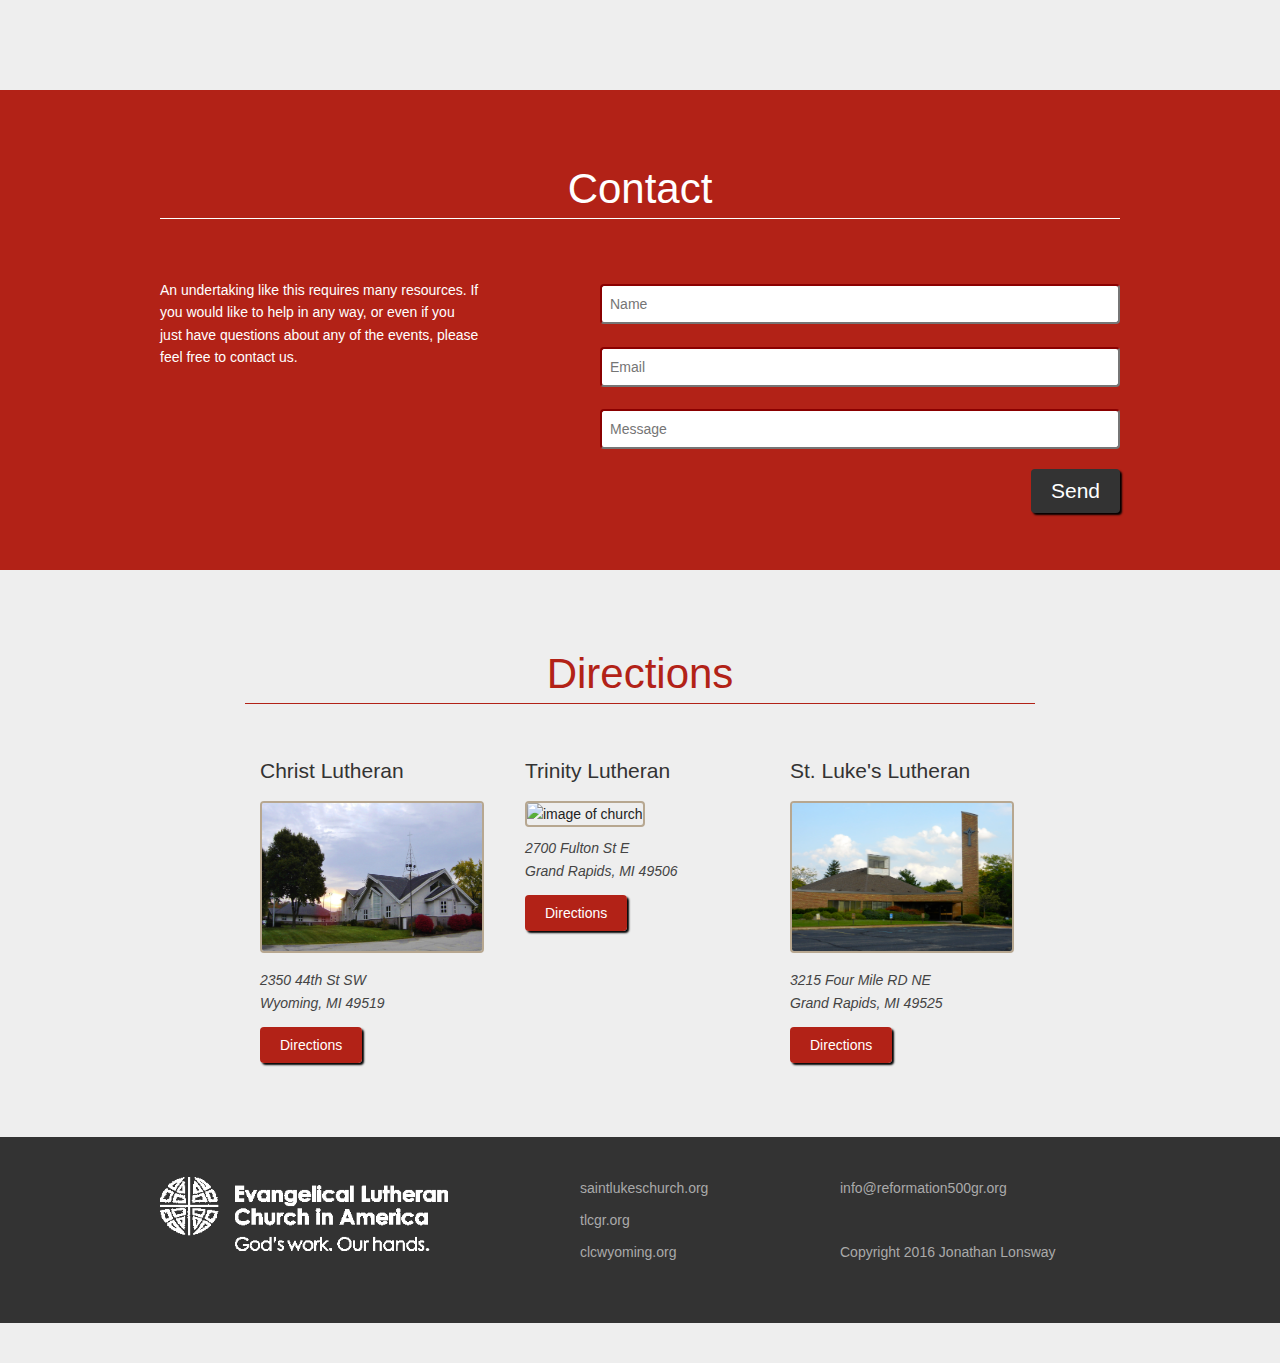
==== commit 3bc8bf77: "Update events" ====
--- a/index.html
+++ b/index.html
@@ -94,8 +94,31 @@
         </div>
       </div> -->
 
-
       <div class="event">
+        <div class="date">
+          <h3>Nov 14</h3>
+        </div>
+        <div class="info">
+          <h4>50 Years of Catholic Lutheran Dialogue</h4>
+          <p><em>Catholic Information Center</em></p>
+          <p>The 500th Anniversary of the Reformation coincides with 50 years of intentional Catholic Lutheran Dialogue. Dr. Kathryn Johnson and Rev. Brian Daley were members of the ecumenical task force for the “Declaration on the Way: Church, Ministry, and Eucharist,” which identifies agreements already reached in dialogues between Catholics and Lutherans on those topics. The heart of the Declaration is the “Statement of Agreements,” which draws together 32 consensus statements, where Catholics and Lutherans have already said there are not church-dividing differences between them. Rev. Daley and Dr. Johnson will be discussing a more tentative section of the Declaration that identifies some remaining differences, suggesting ways forward to greater consensus and unity. Tuesday, November 14, 2:30-8:45 pm. Please preregister by calling 616-459-7267.</p>
+        </div>
+      </div>
+
+      <h3>Past</h3>
+
+      <div class="event past-date">
+        <div class="date">
+          <h3>Nov 2</h3>
+        </div>
+        <div class="info">
+          <h4>Why the Reformation Still Matters</h4>
+          <p><em>Calvin Seminary, 12:30-1:20 pm</em></p>
+          <p>Calvin Seminary Town Hall Meeting Discussion of Why the Reformation Still Matters wtih Author Dr. Darin Maag, Seminary Student Center.</p>
+        </div>
+      </div>
+
+      <div class="event past-date">
         <div class="date">
           <h3>Nov 1</h3>
         </div>
@@ -105,30 +128,6 @@
           <p>A panel including Dr. Lyle Bierma, Dr. Susan Felch, Dr. Eric Washington, Dr. Laura Smit, and Dr. Suzanne McDonald will reflect on the meaning of the Reformation from the perspective of their faith and their discipline, Calvin College Meeter Center (Hekman Rm. 415), refreshments will be served. </p>
         </div>
       </div>
-
-      <div class="event">
-        <div class="date">
-          <h3>Nov 2</h3>
-        </div>
-        <div class="info">
-          <h4>Why the Reformation Still Matters</h4>
-          <p><em>Calvin Seminary, 12:30-1:20 pm</em></p>
-          <p>Calvin Seminary Town Hall Meeting Discussion of Why the Reformation Still Matters wtih Author Dr. Darin Maag, Seminary Student Center.</p>
-        </div>
-      </div>
-
-      <div class="event">
-        <div class="date">
-          <h3>Nov 14</h3>
-        </div>
-        <div class="info">
-          <h4>50 Years of Catholic Lutheran Dialogue</h4>
-          <p><em>Catholic Information Center</em></p>
-          <p>The 500th Anniversary of the Reformation coincides with 50 years of intentional Catholic Lutheran Dialogue. Dr. Kathryn Johnson and Rev. Brian Daley were members of the ecumenical task force for the “Declaration on the Way: Church, Ministry, and Eucharist,” which identifies agreements already reached in dialogues between Catholics and Lutherans on those topics. The heart of the Declaration is the “Statement of Agreements,” which draws together 32 consensus statements, where Catholics and Lutherans have already said there are not church-dividing differences between them. Rev. Daley and Dr. Johnson will be discussing a more tentative section of the Declaration that identifies some remaining differences, suggesting ways forward to greater consensus and unity. Tuesday, November 14, 2:30-8:45 pm. Please preregister by calling 616-459-7267.</p>
-        </div>
-      </div>
-
-      <h3>Past</h3>
 
       <div class="event past-date">
         <div class="date">
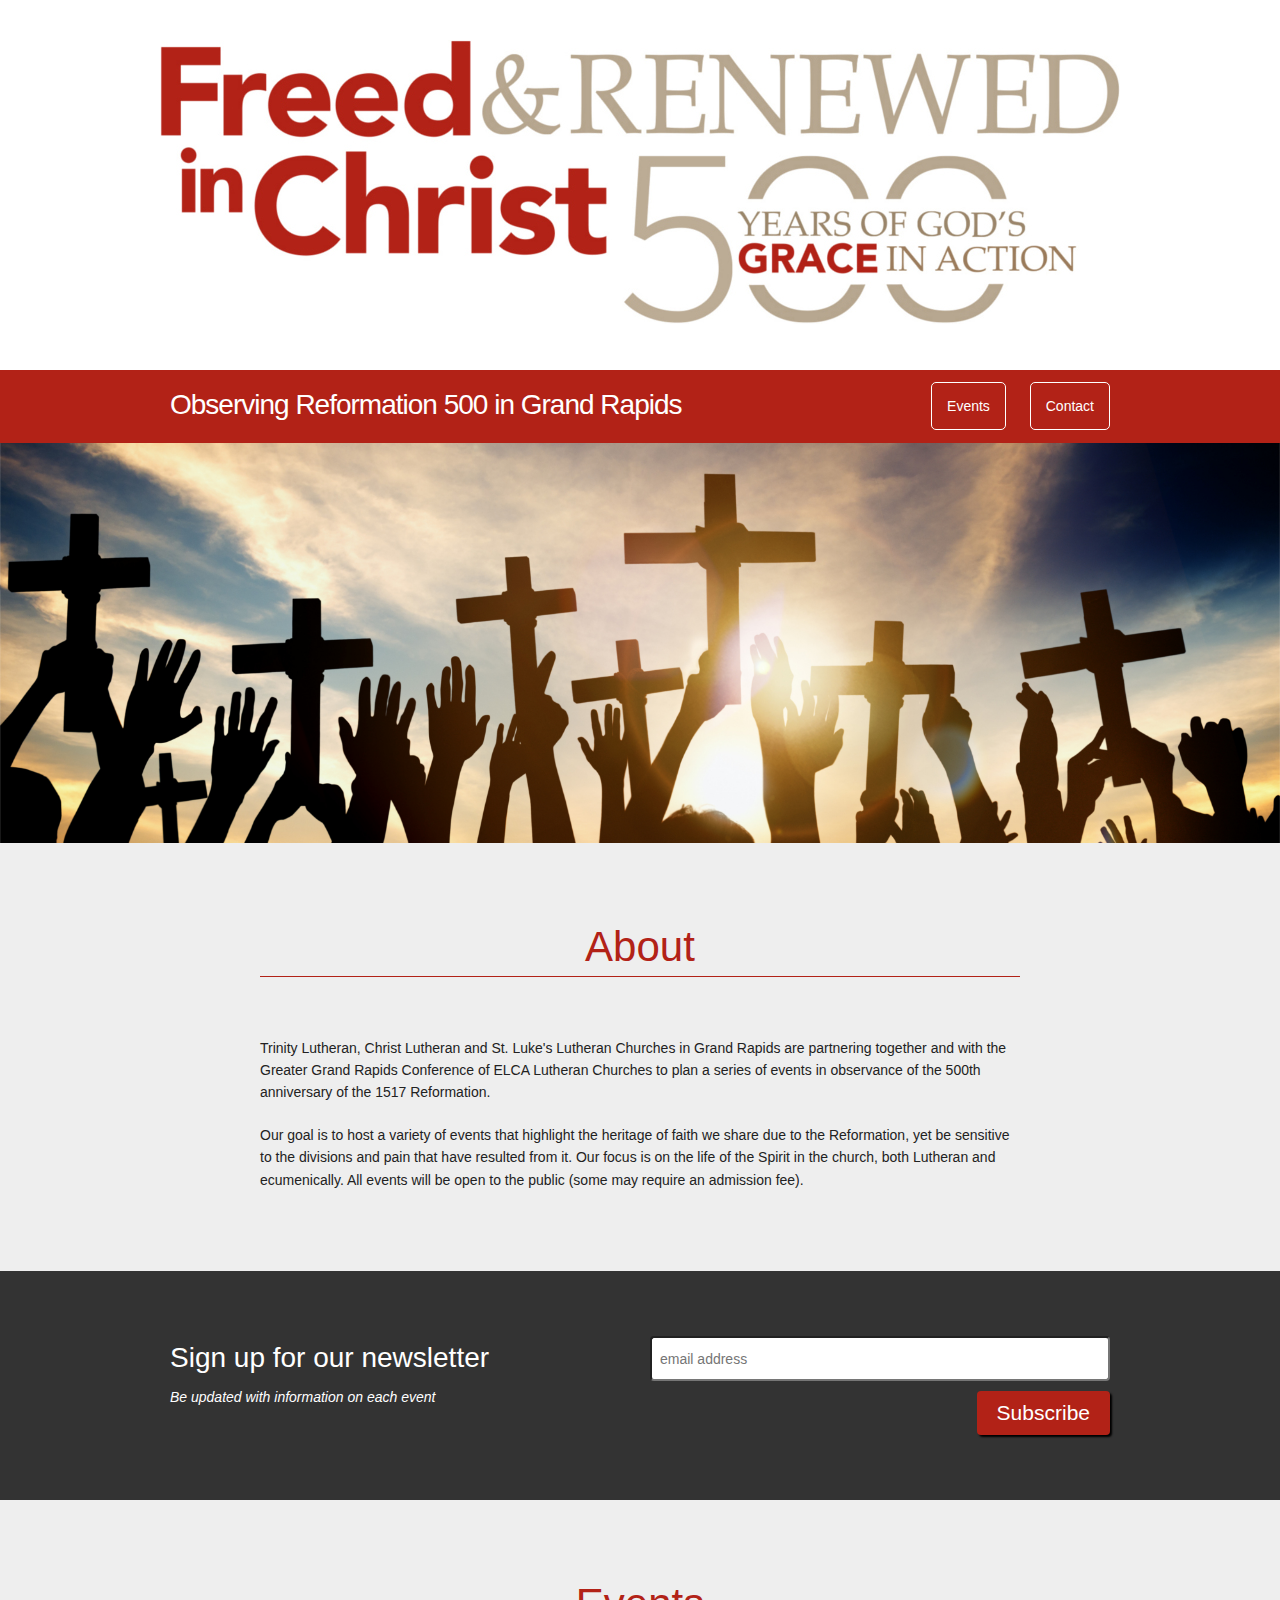
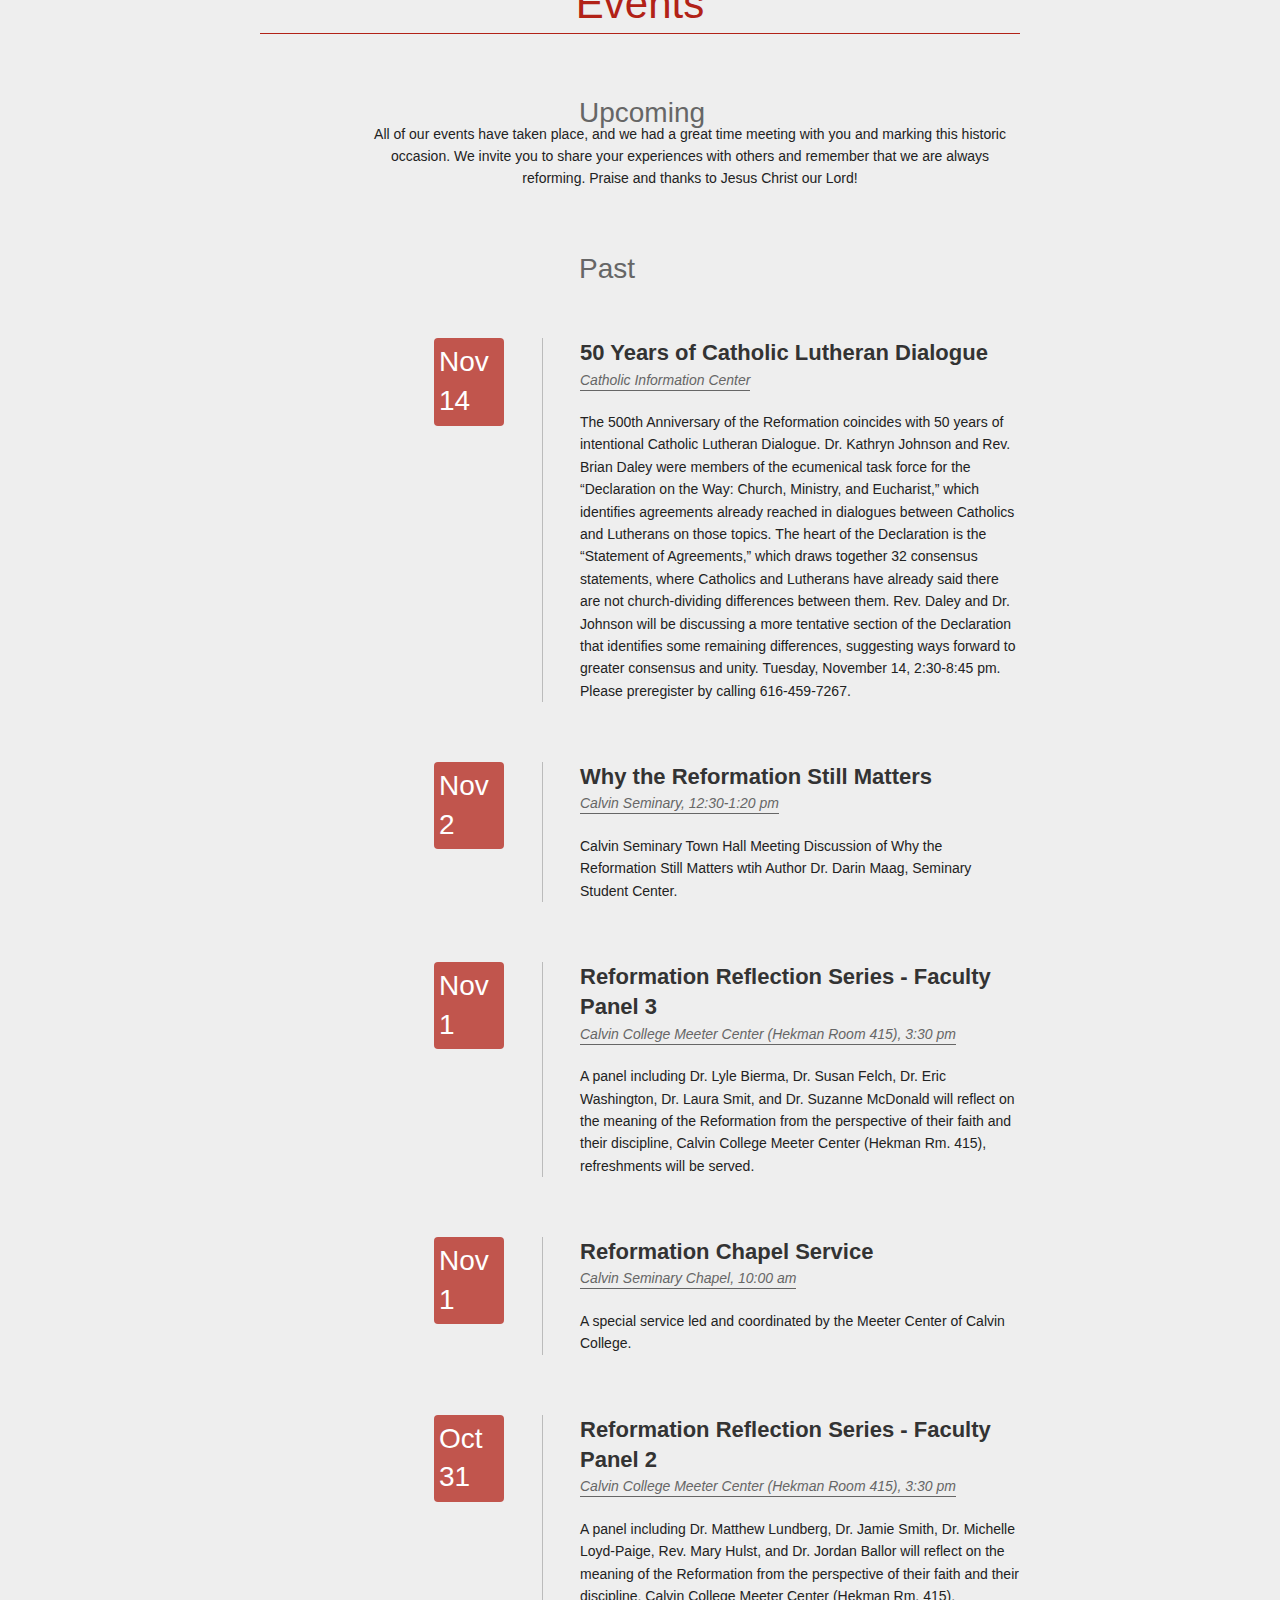
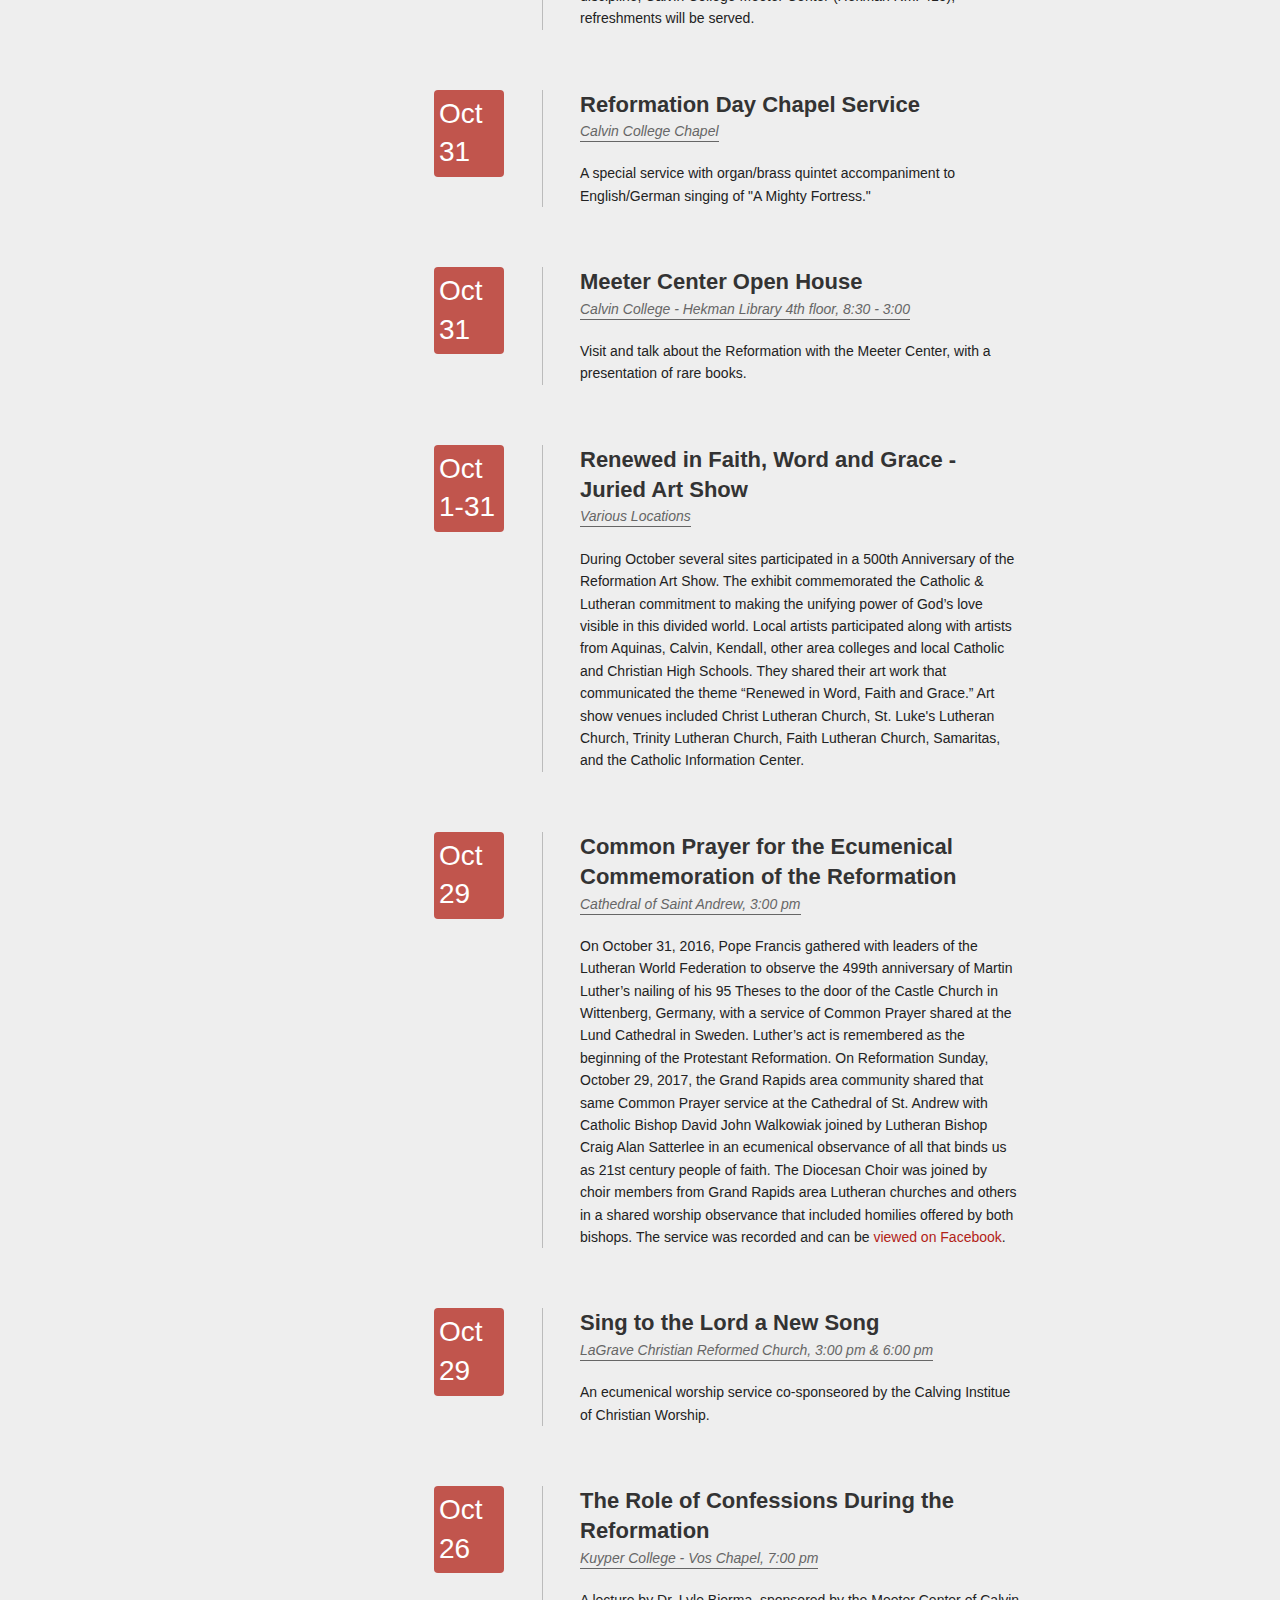
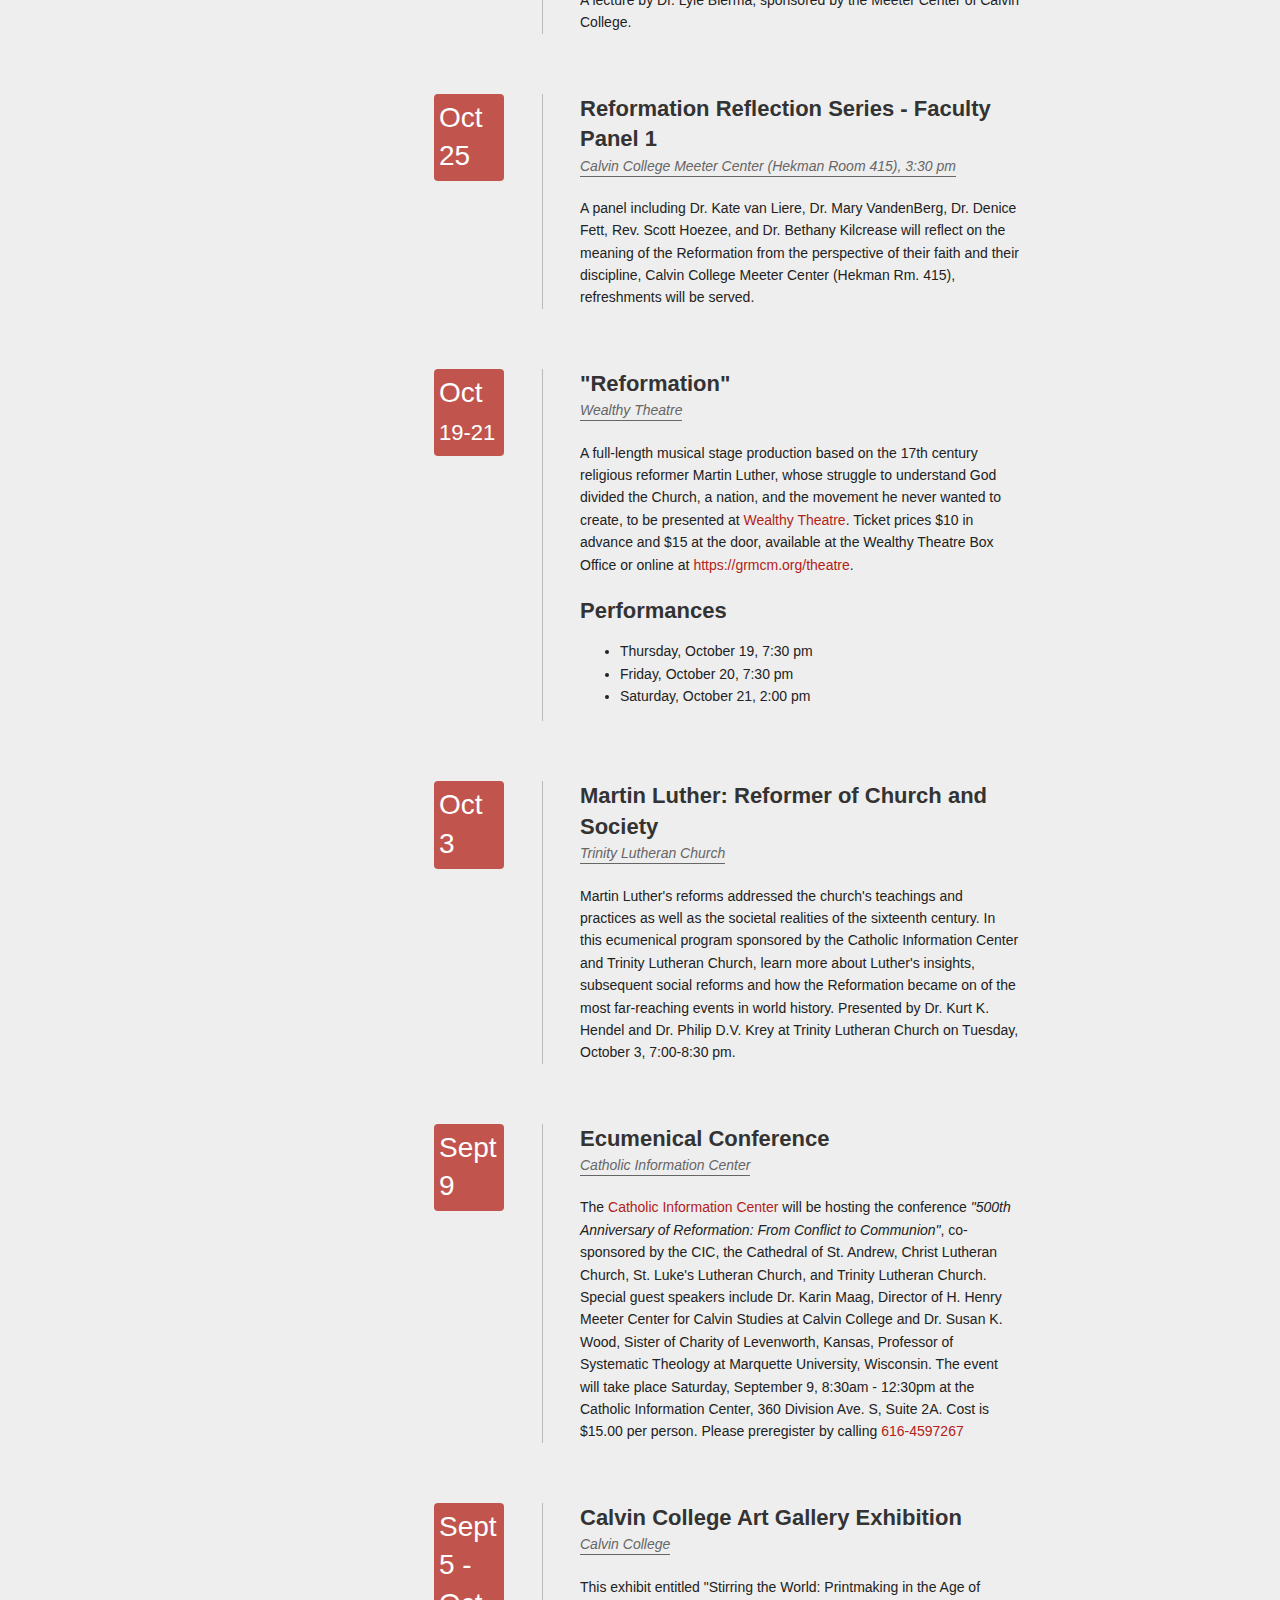
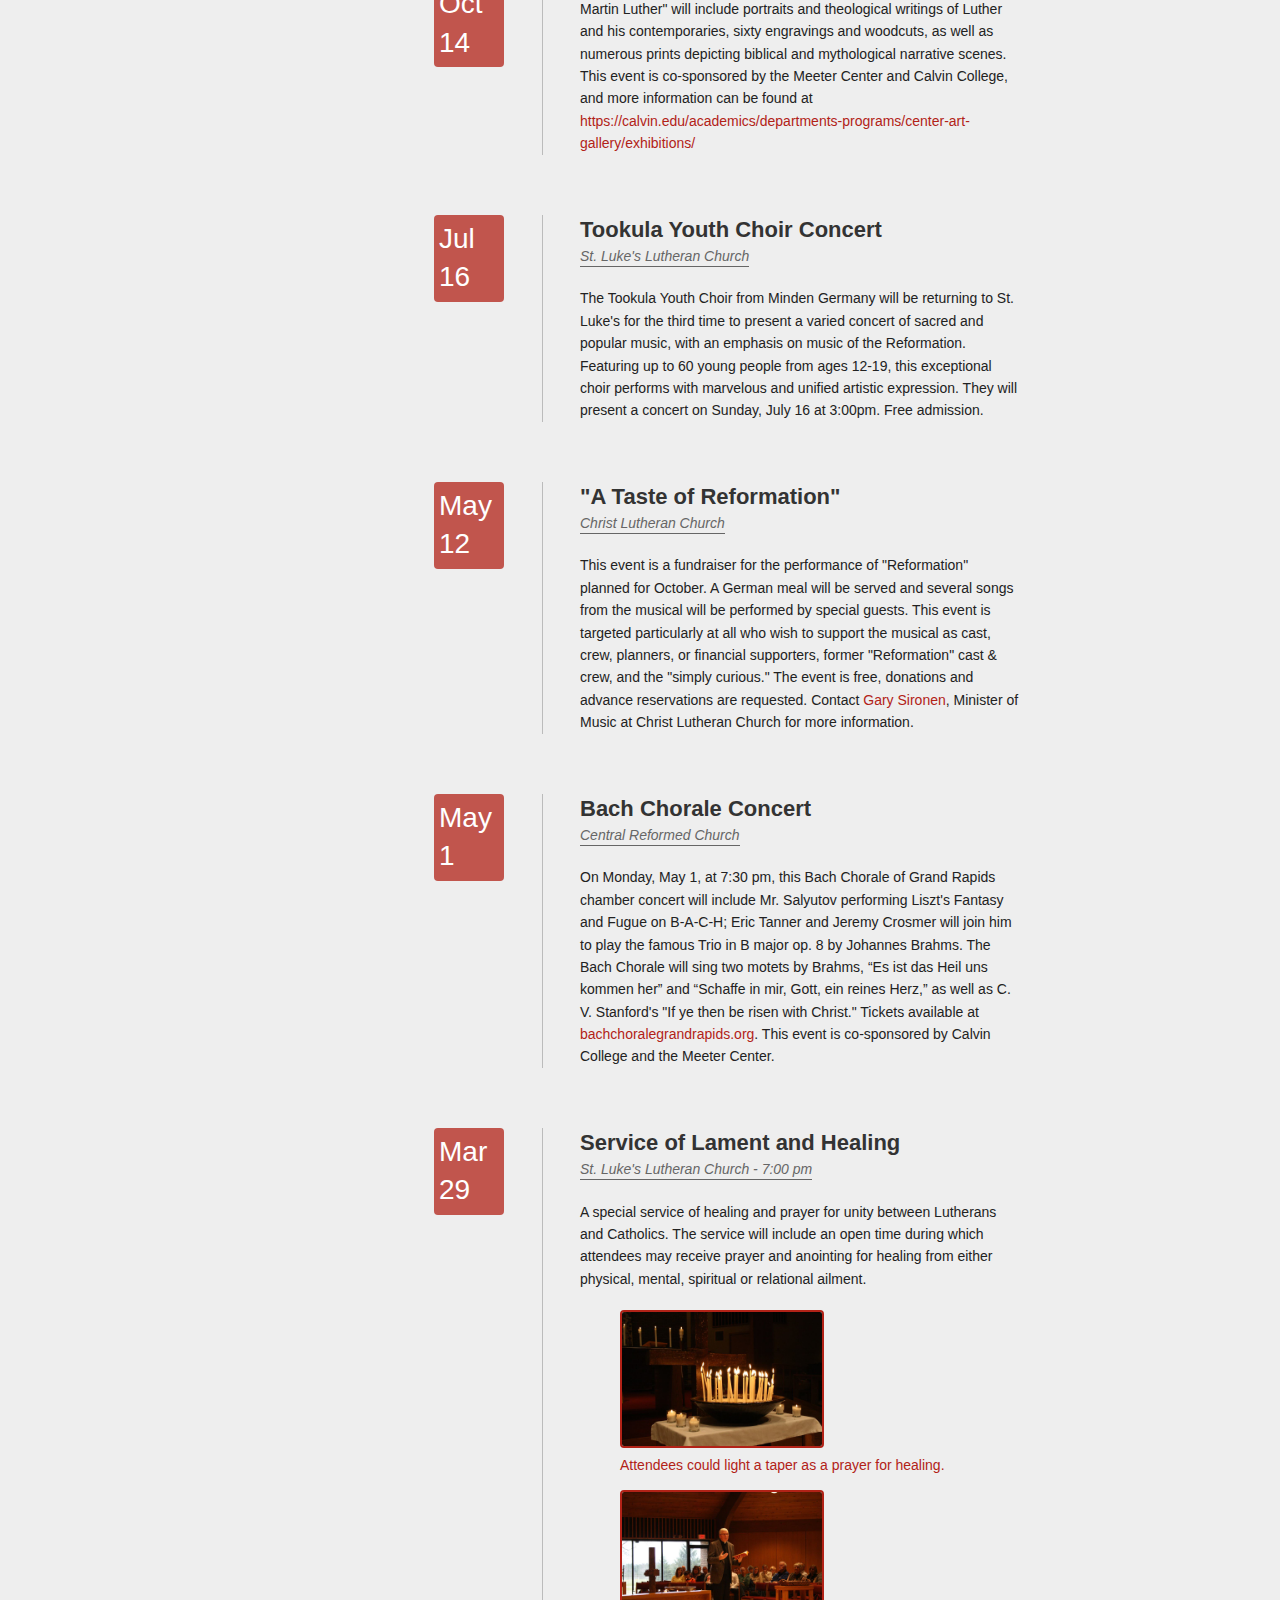
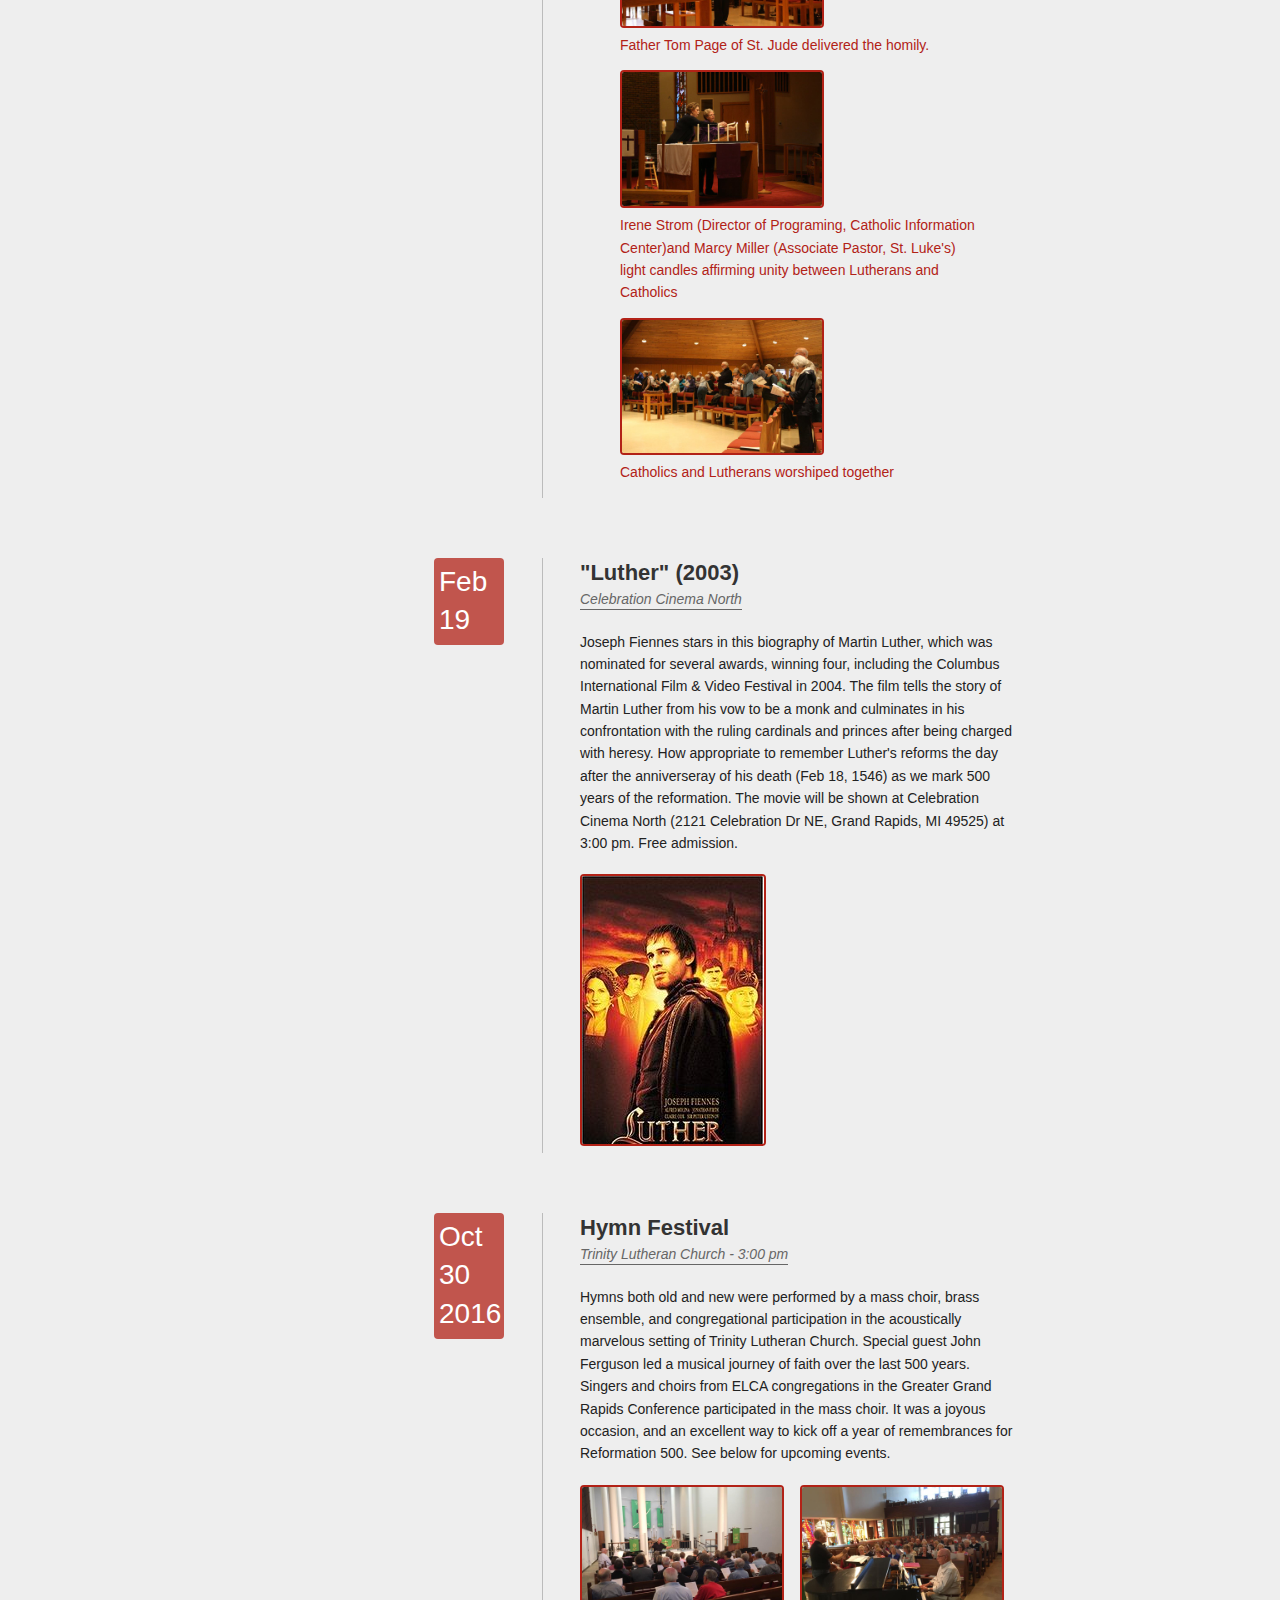
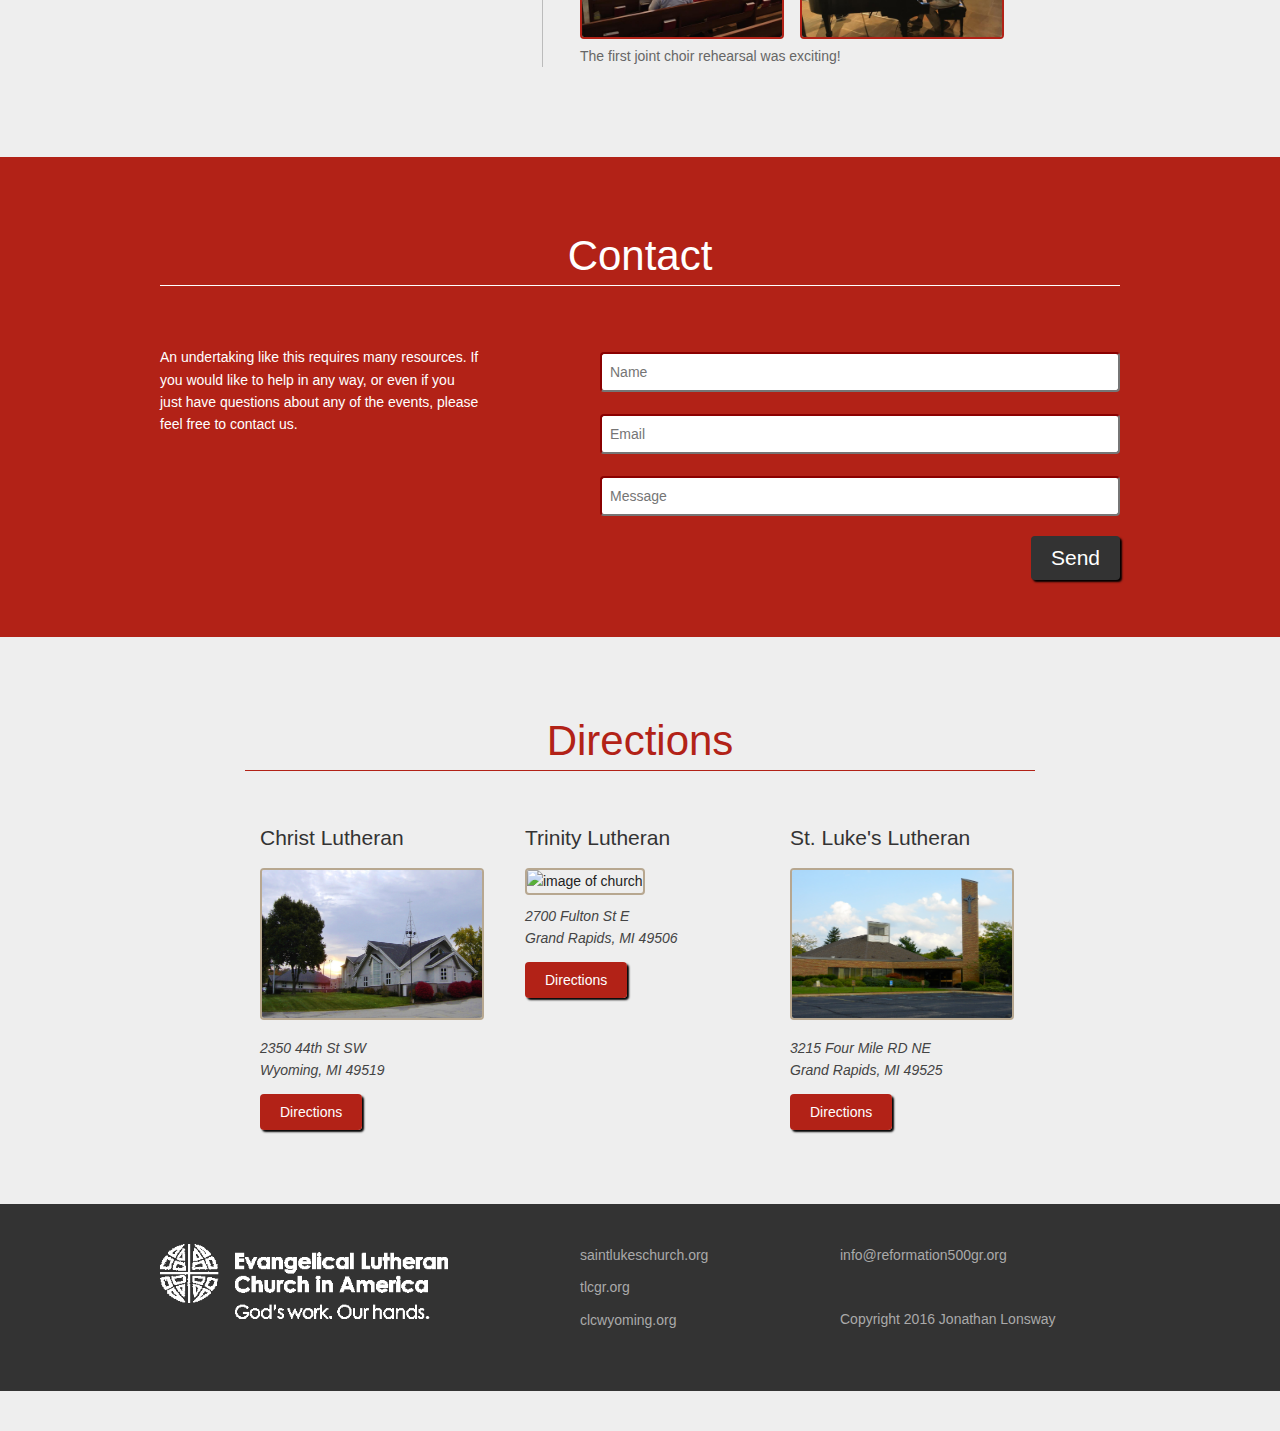
==== commit e8116aa0: "Update events" ====
--- a/index.html
+++ b/index.html
@@ -94,7 +94,11 @@
         </div>
       </div> -->
 
-      <div class="event">
+      <div><p>All of our events have taken place, and we had a great time meeting with you and marking this historic occasion. We invite you to share your experiences with others and remember that we are always reforming. Praise and thanks to Jesus Christ our Lord!</p></div>
+
+      <h3>Past</h3>
+
+      <div class="event past-date">
         <div class="date">
           <h3>Nov 14</h3>
         </div>
@@ -104,8 +108,6 @@
           <p>The 500th Anniversary of the Reformation coincides with 50 years of intentional Catholic Lutheran Dialogue. Dr. Kathryn Johnson and Rev. Brian Daley were members of the ecumenical task force for the “Declaration on the Way: Church, Ministry, and Eucharist,” which identifies agreements already reached in dialogues between Catholics and Lutherans on those topics. The heart of the Declaration is the “Statement of Agreements,” which draws together 32 consensus statements, where Catholics and Lutherans have already said there are not church-dividing differences between them. Rev. Daley and Dr. Johnson will be discussing a more tentative section of the Declaration that identifies some remaining differences, suggesting ways forward to greater consensus and unity. Tuesday, November 14, 2:30-8:45 pm. Please preregister by calling 616-459-7267.</p>
         </div>
       </div>
-
-      <h3>Past</h3>
 
       <div class="event past-date">
         <div class="date">
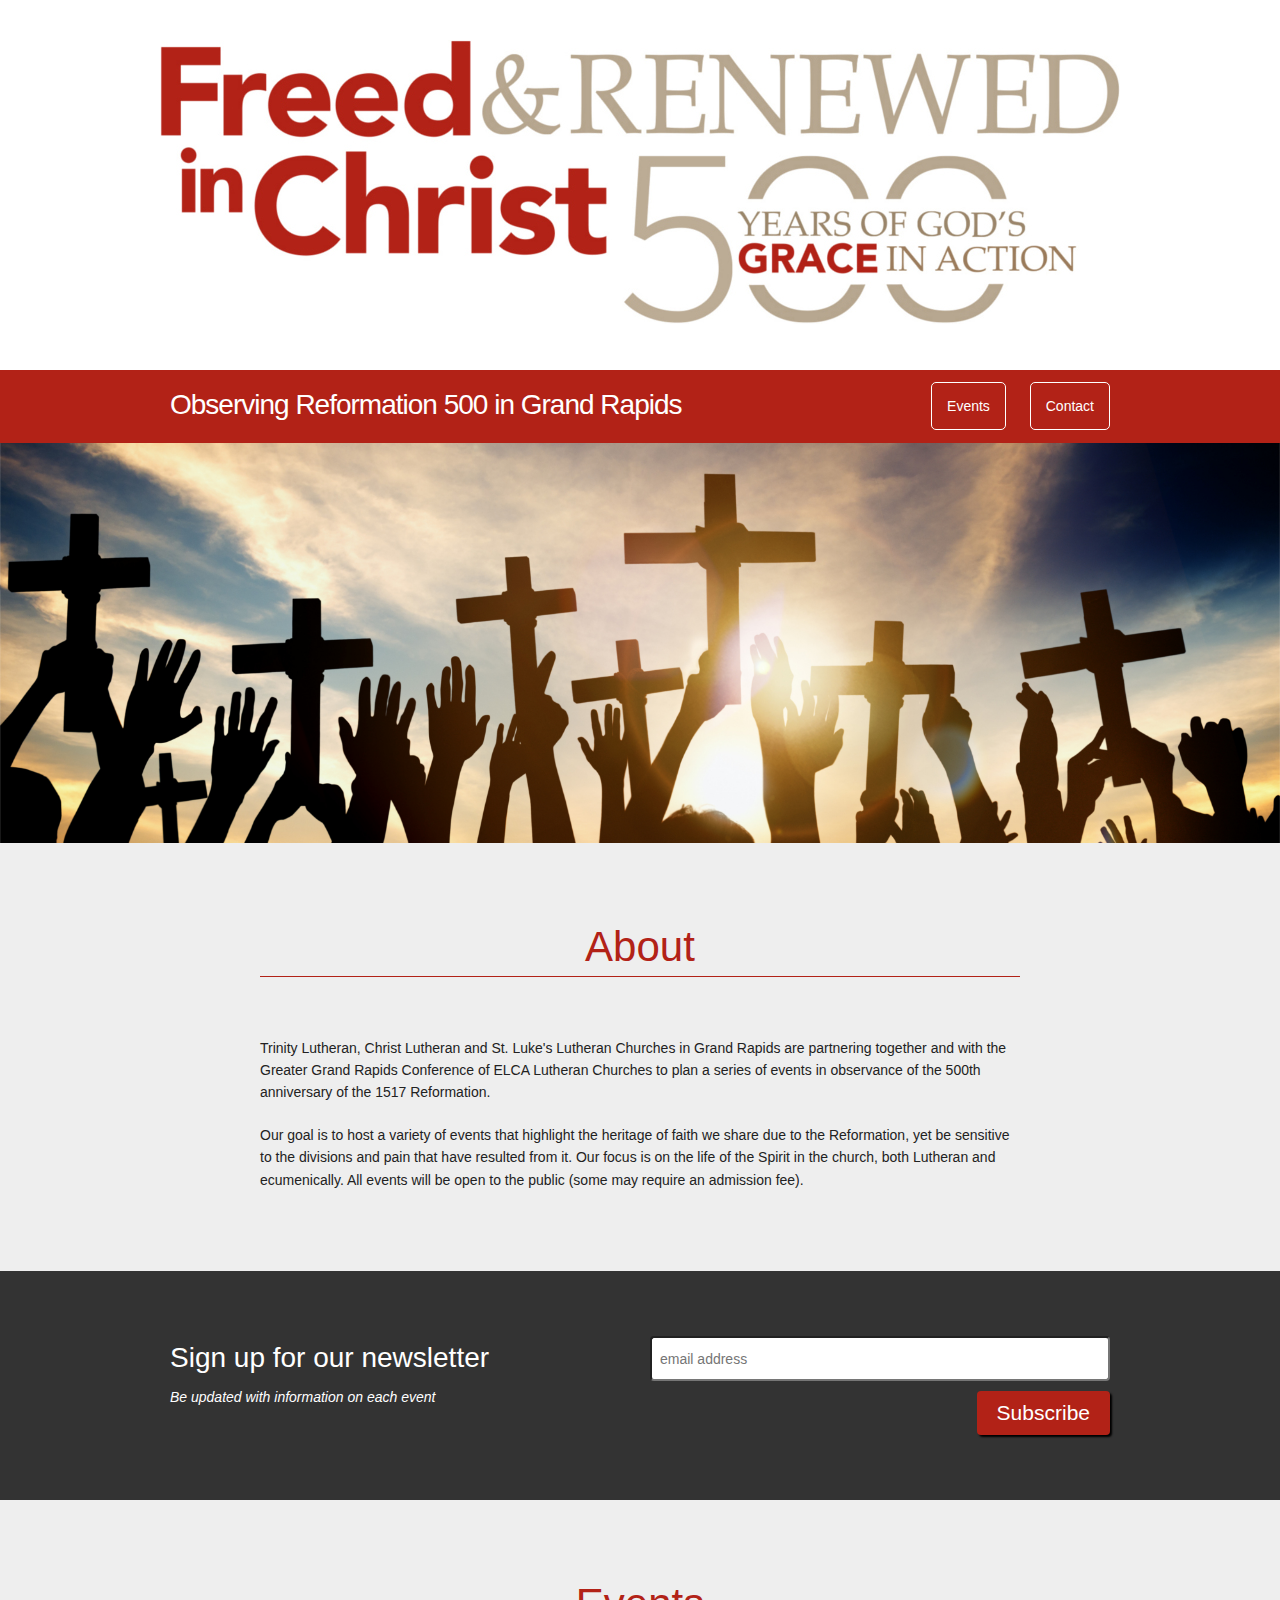
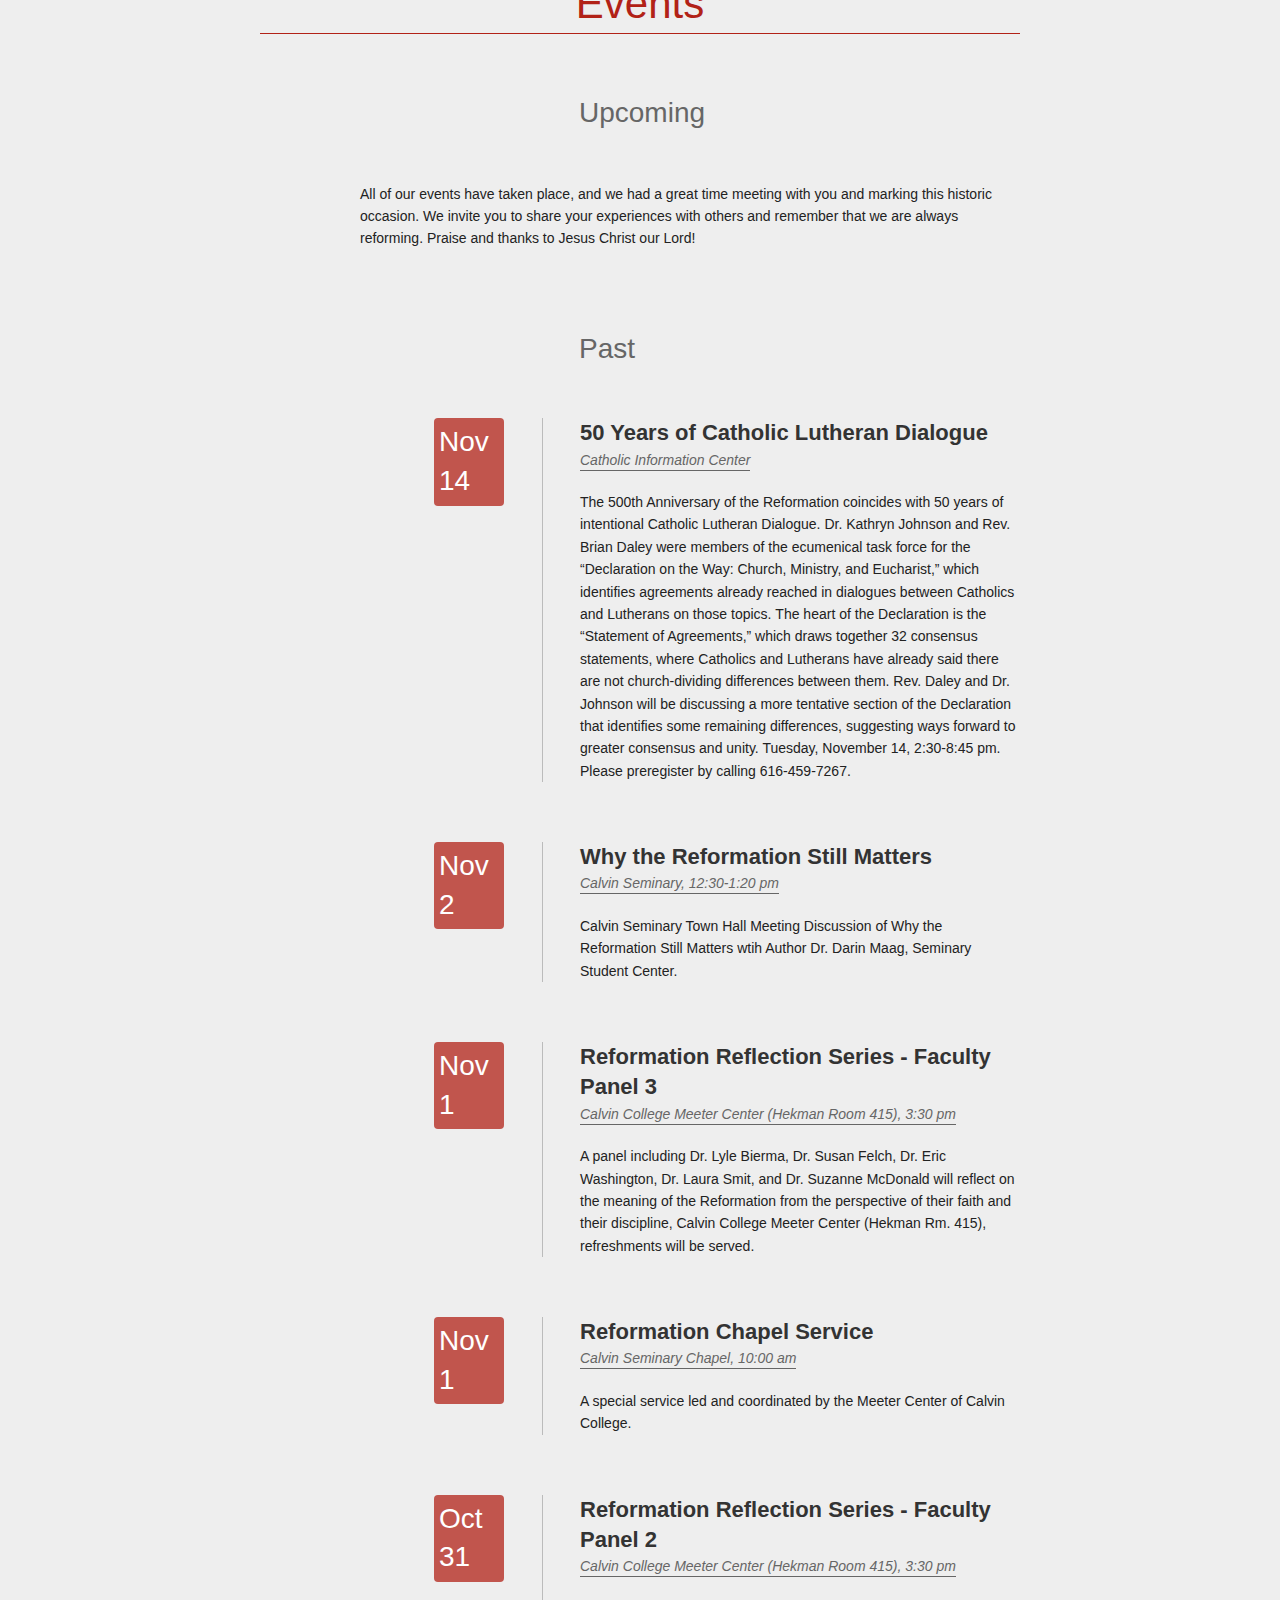
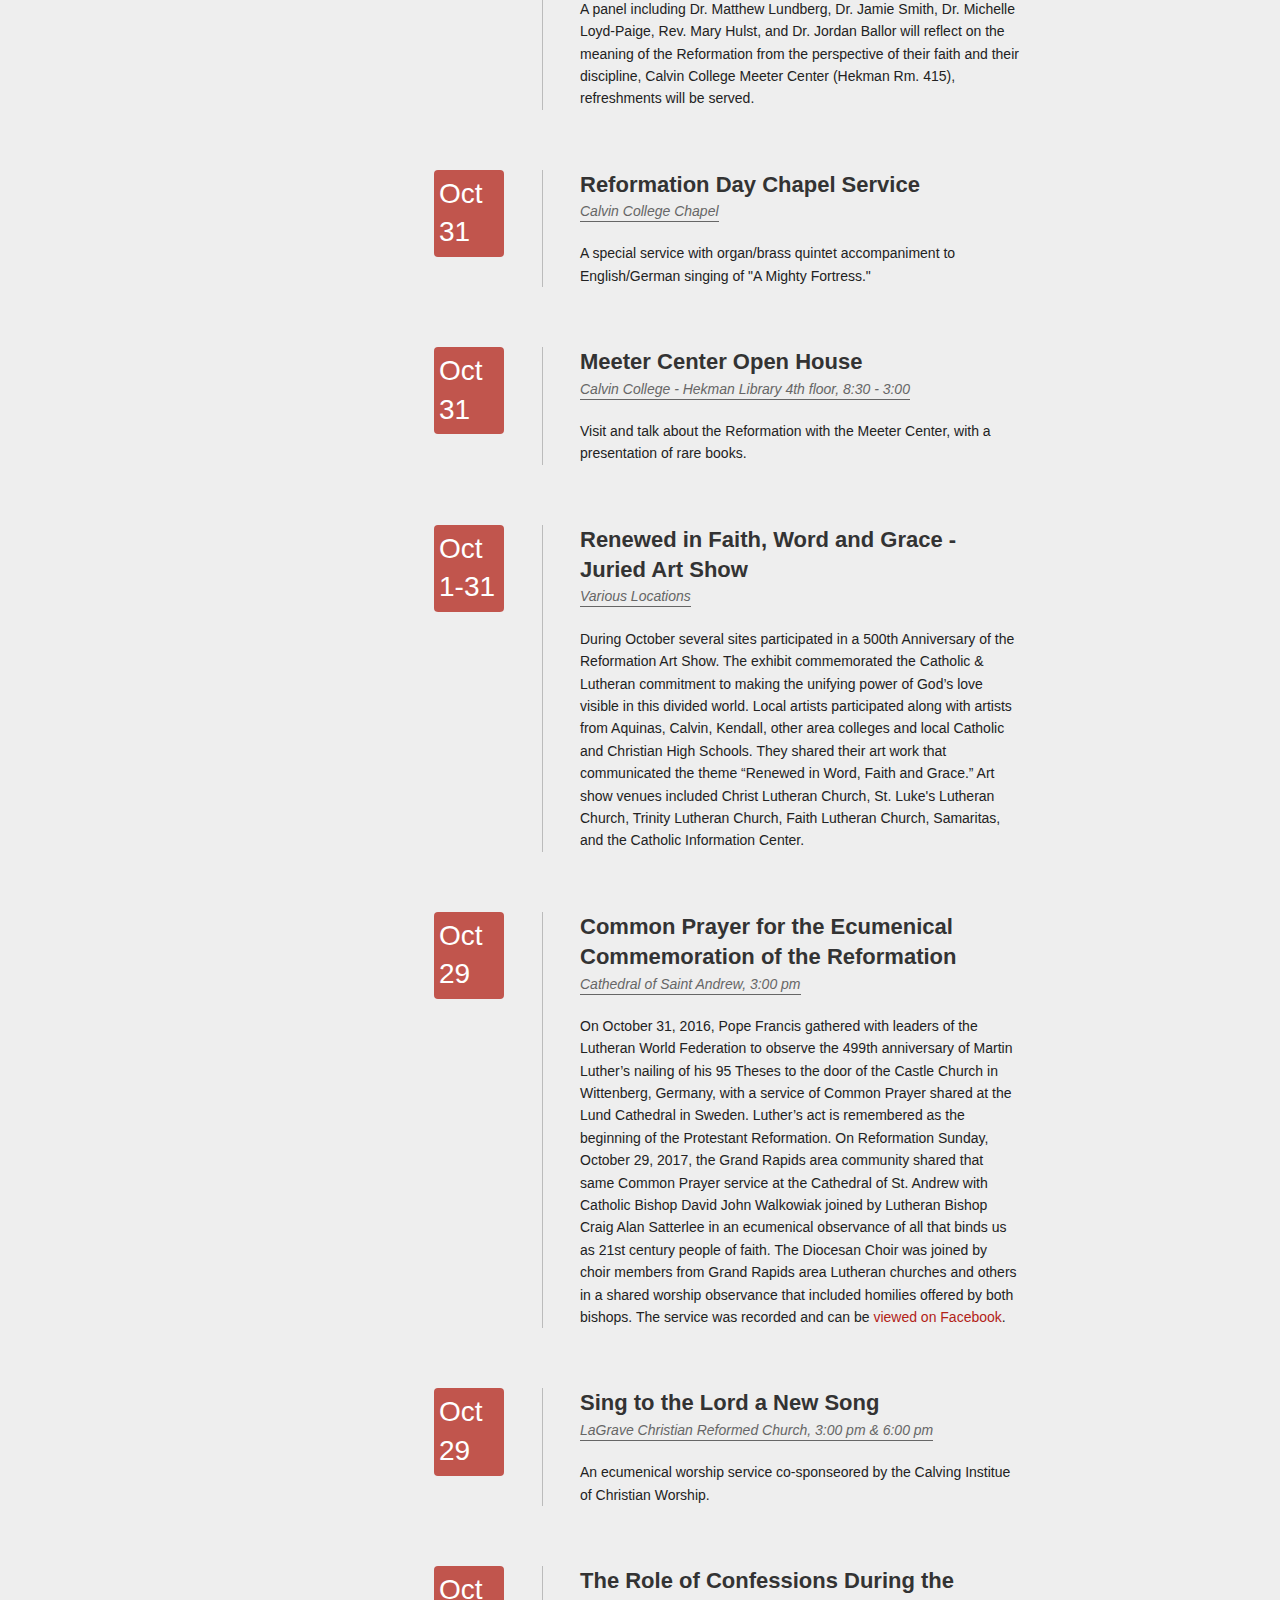
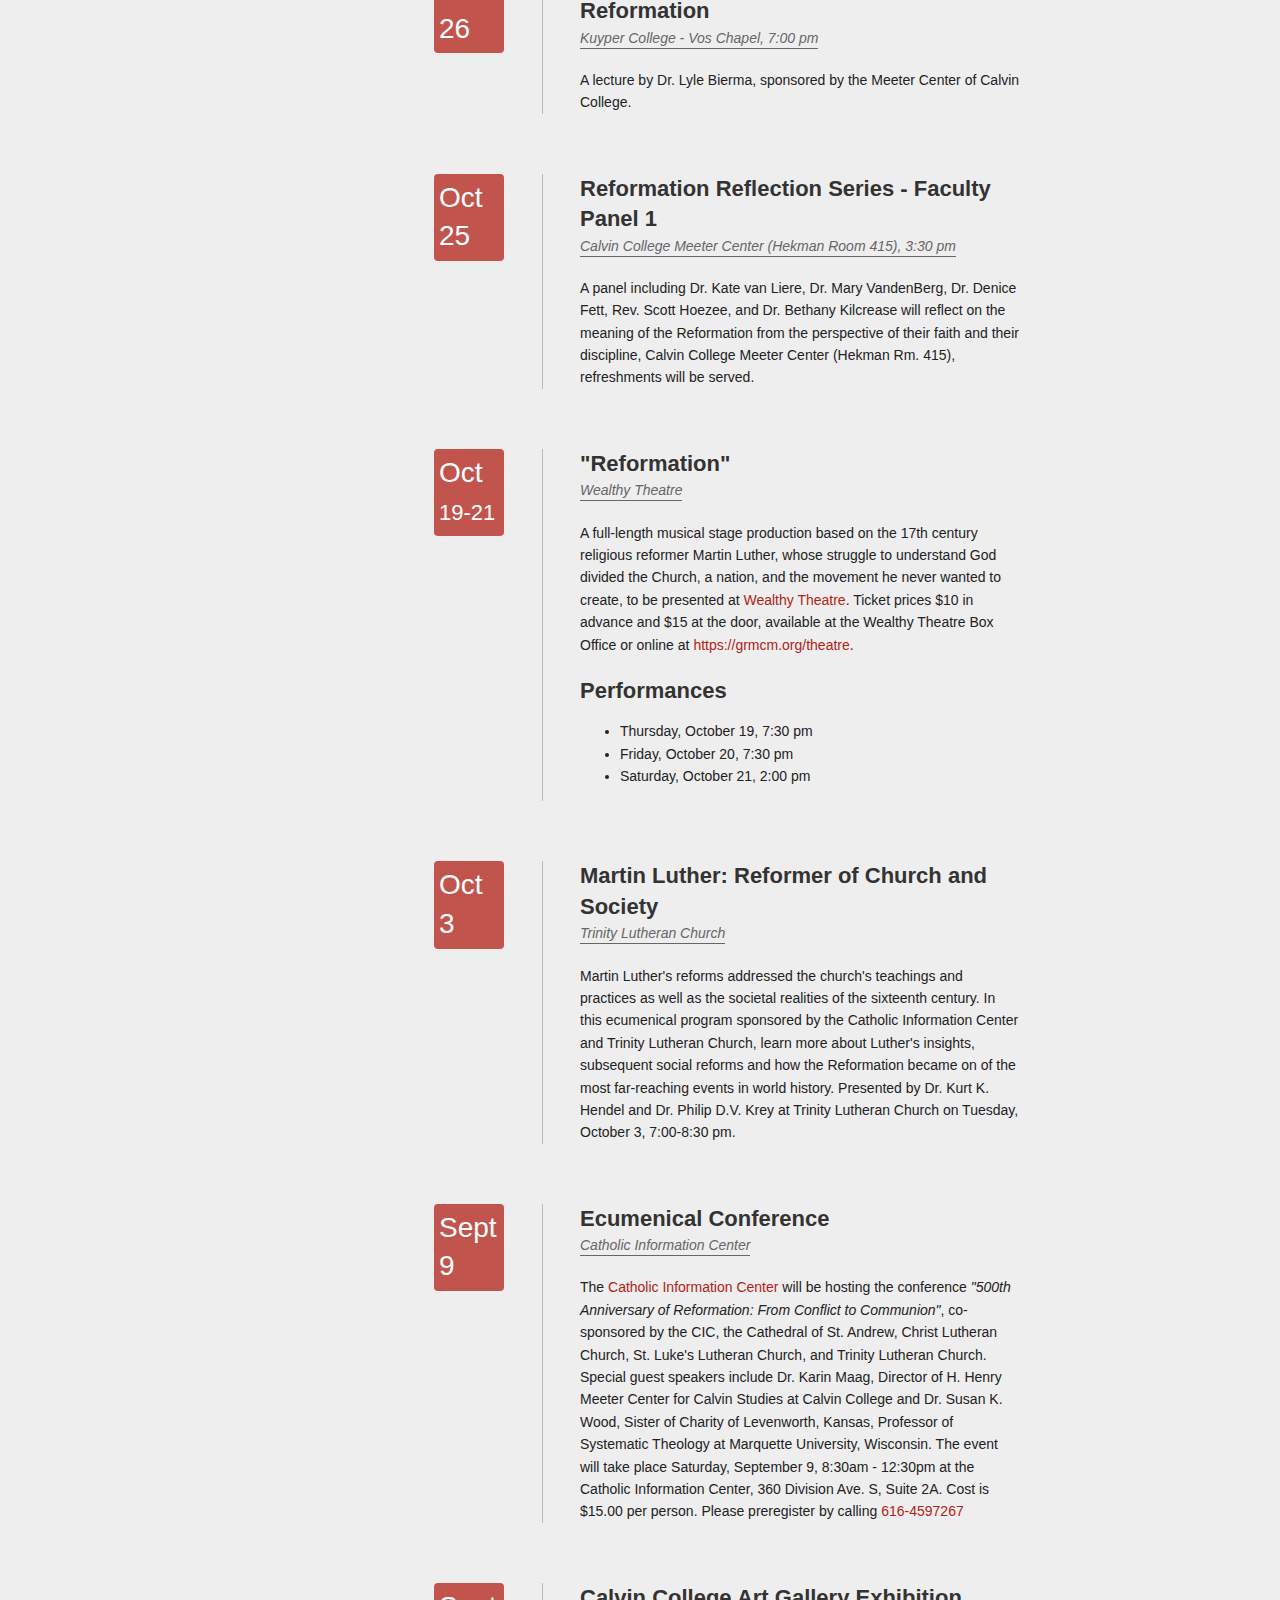
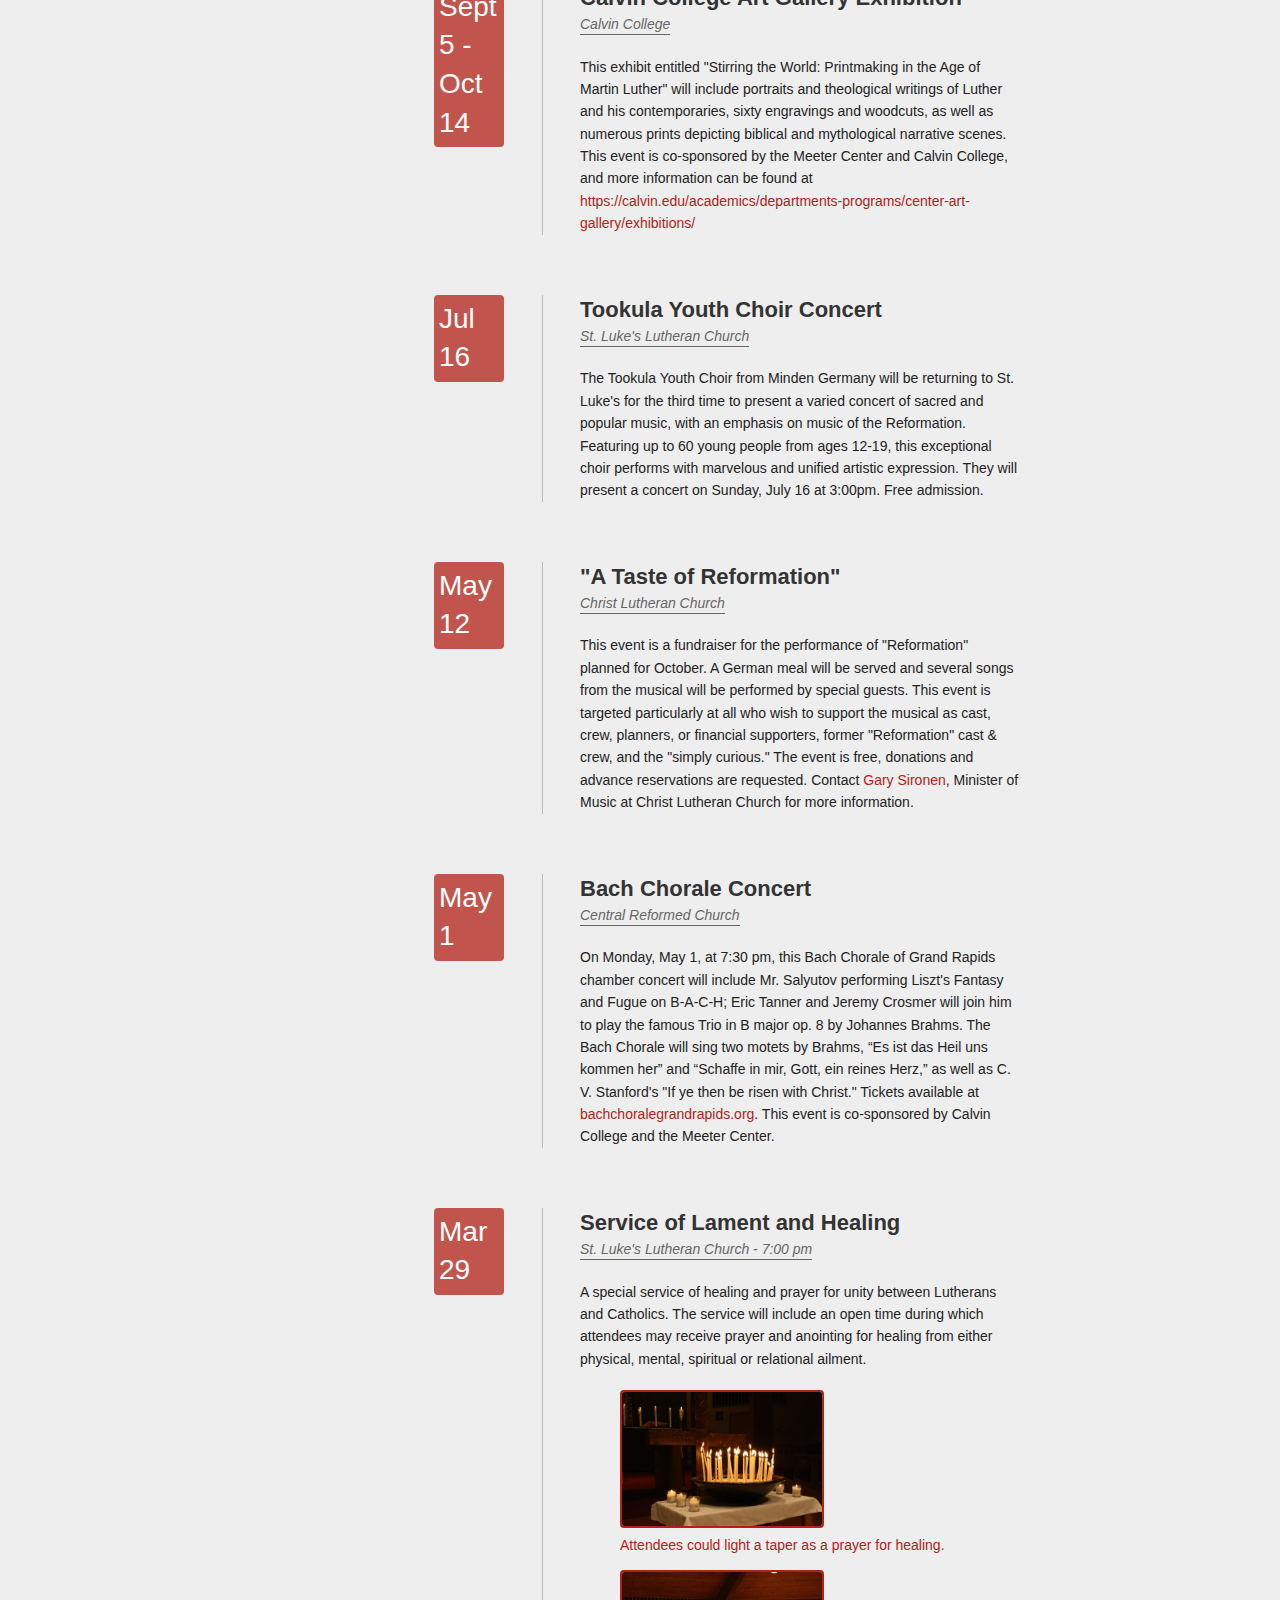
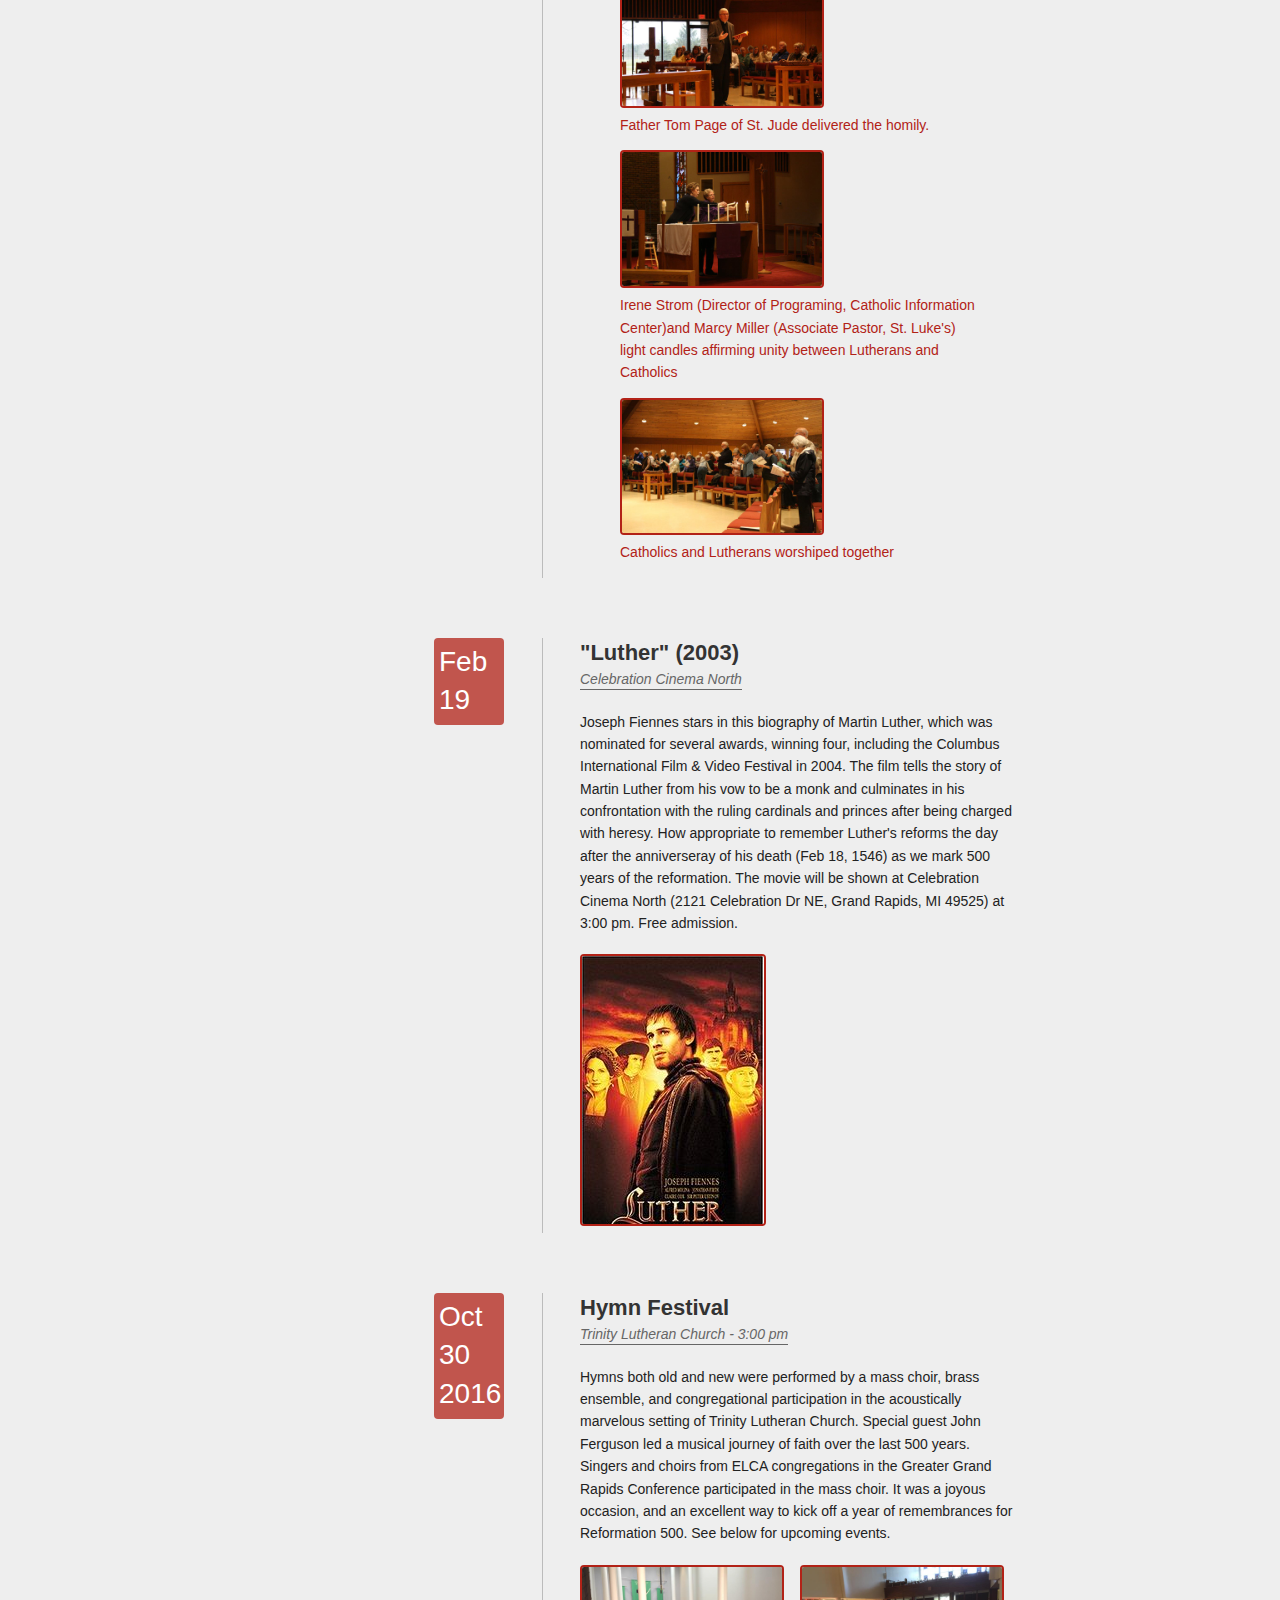
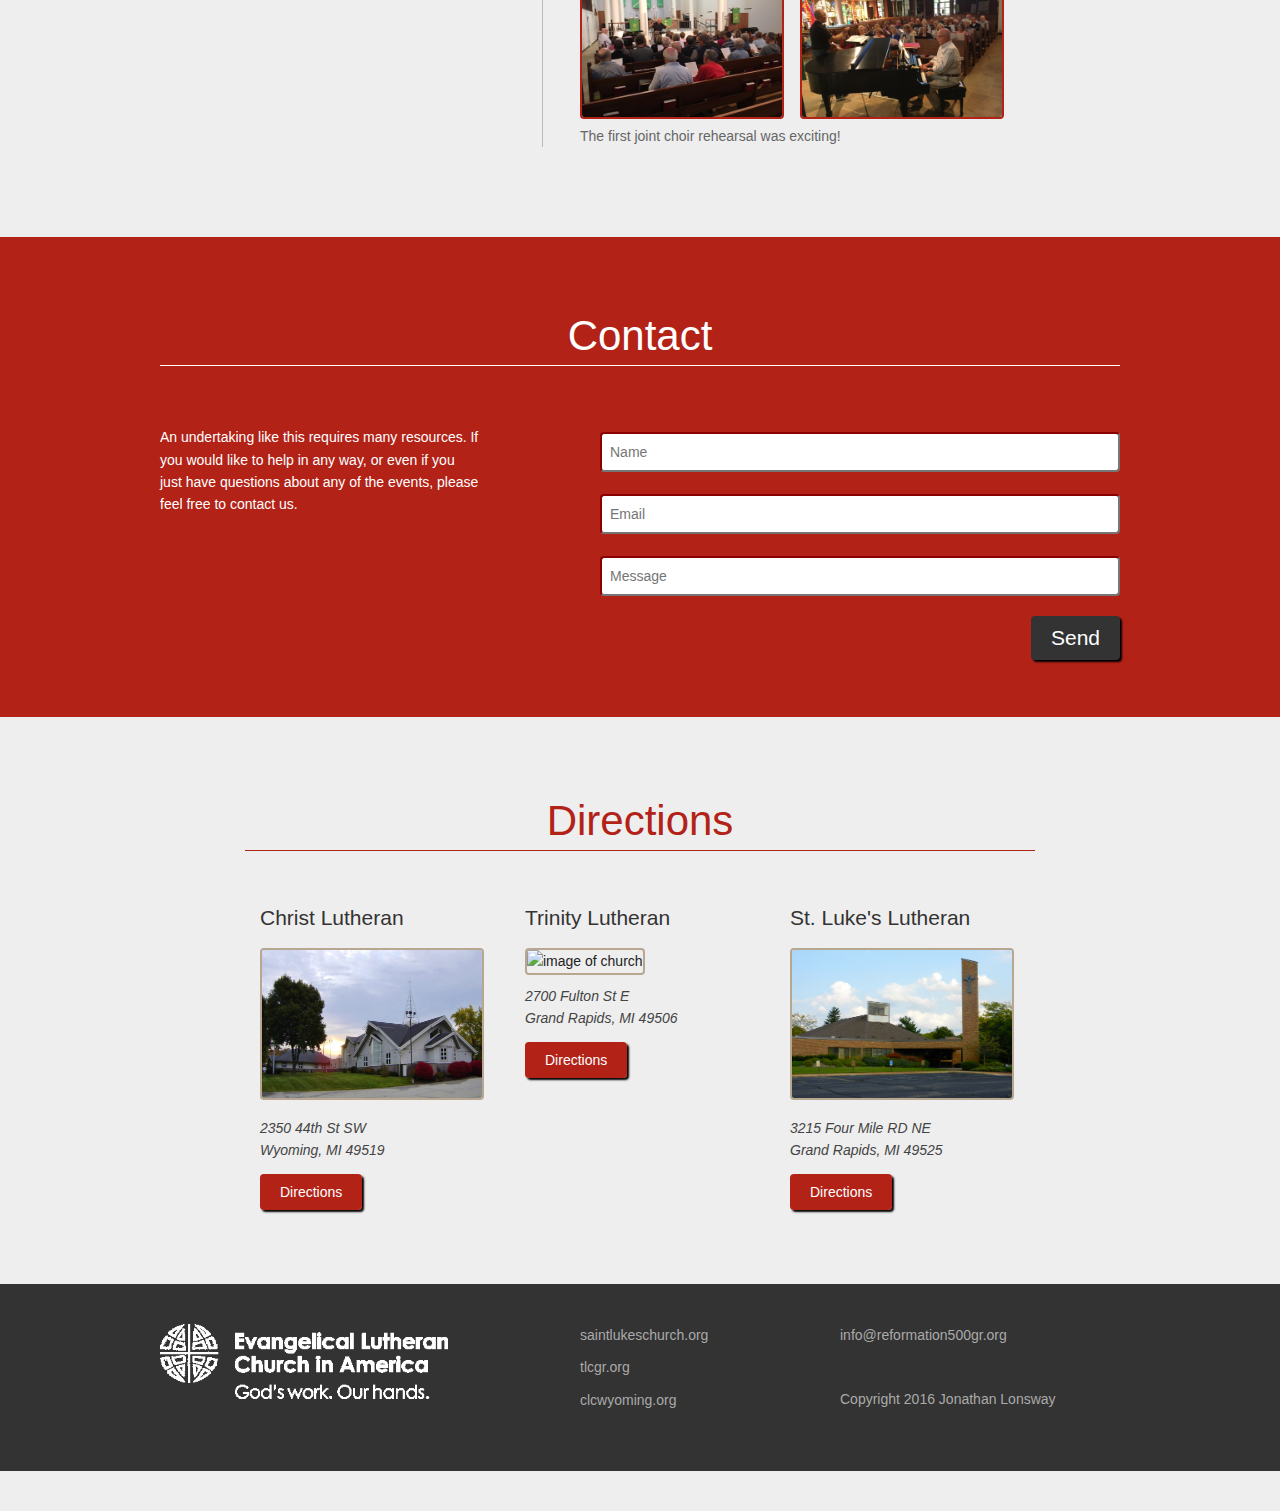
==== commit 04797f41: "Add class "event"" ====
--- a/index.html
+++ b/index.html
@@ -94,7 +94,7 @@
         </div>
       </div> -->
 
-      <div><p>All of our events have taken place, and we had a great time meeting with you and marking this historic occasion. We invite you to share your experiences with others and remember that we are always reforming. Praise and thanks to Jesus Christ our Lord!</p></div>
+      <div class="event"><p>All of our events have taken place, and we had a great time meeting with you and marking this historic occasion. We invite you to share your experiences with others and remember that we are always reforming. Praise and thanks to Jesus Christ our Lord!</p></div>
 
       <h3>Past</h3>
 
